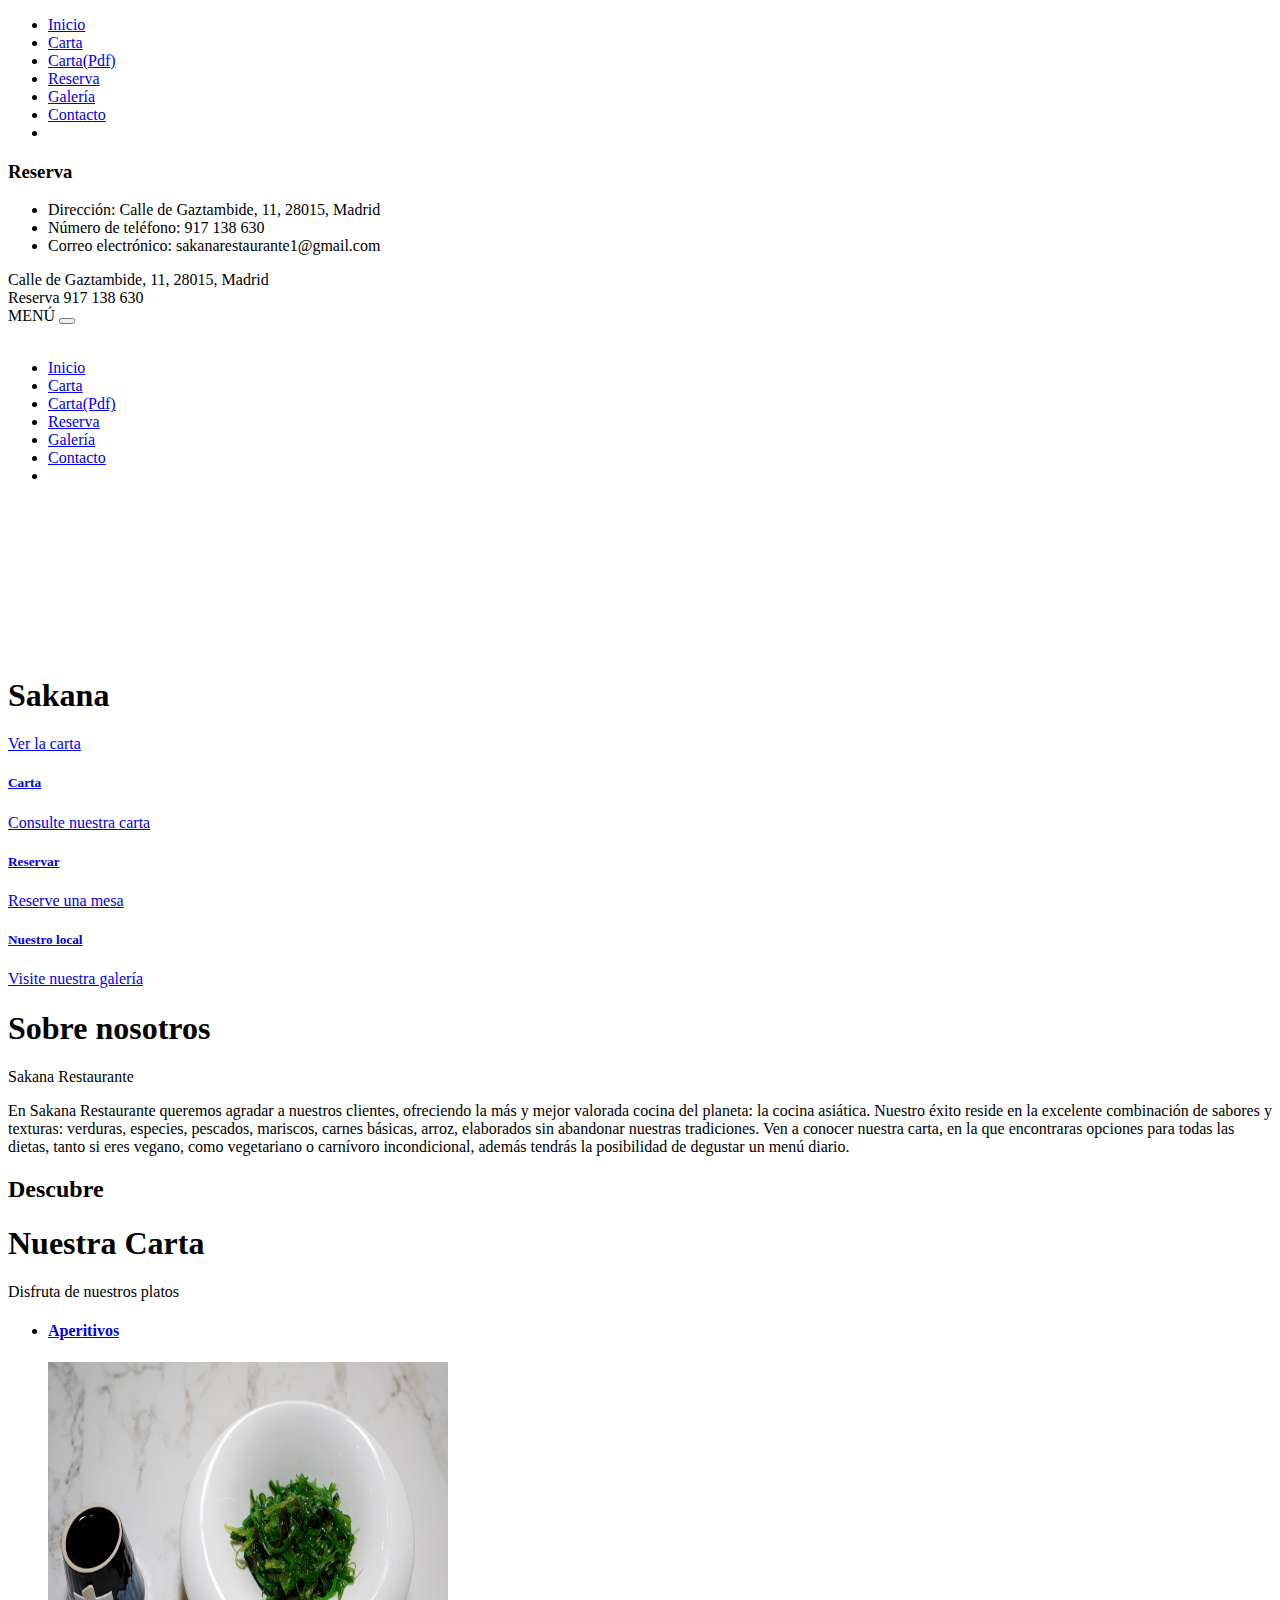
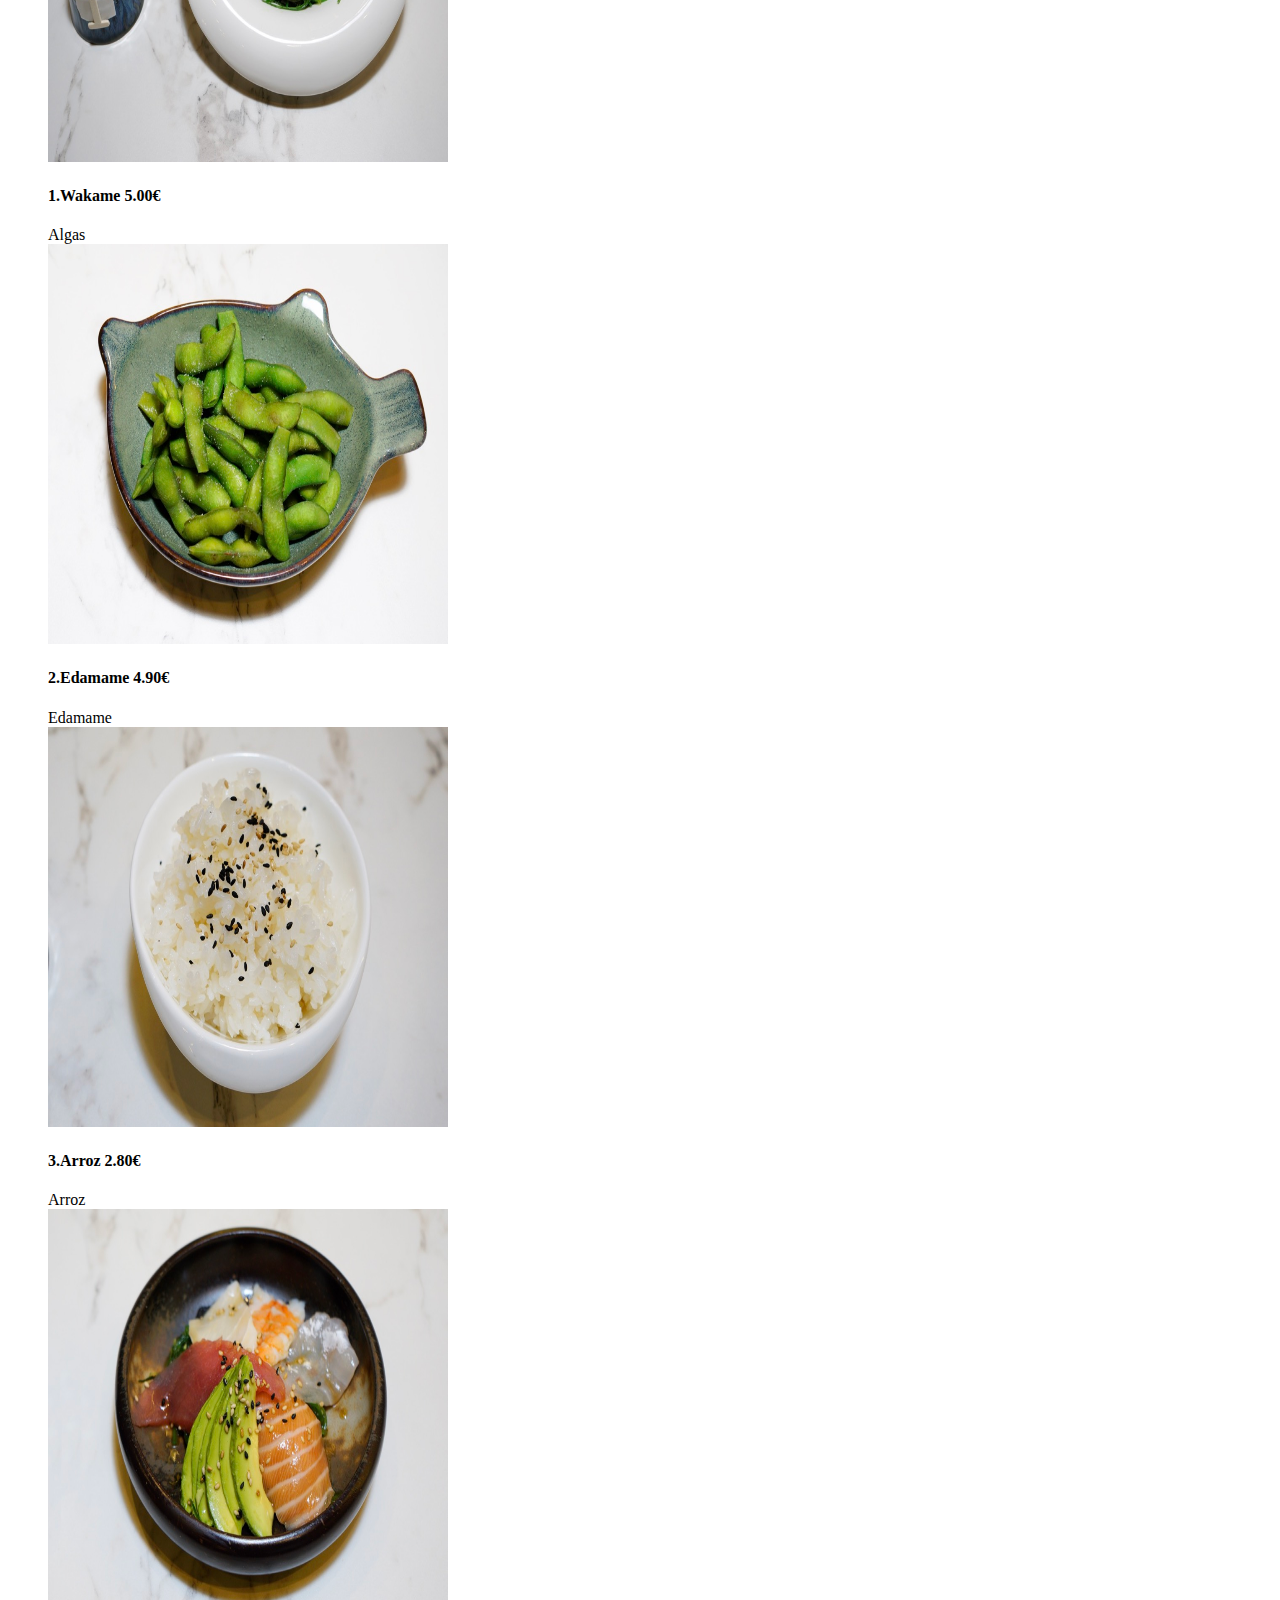
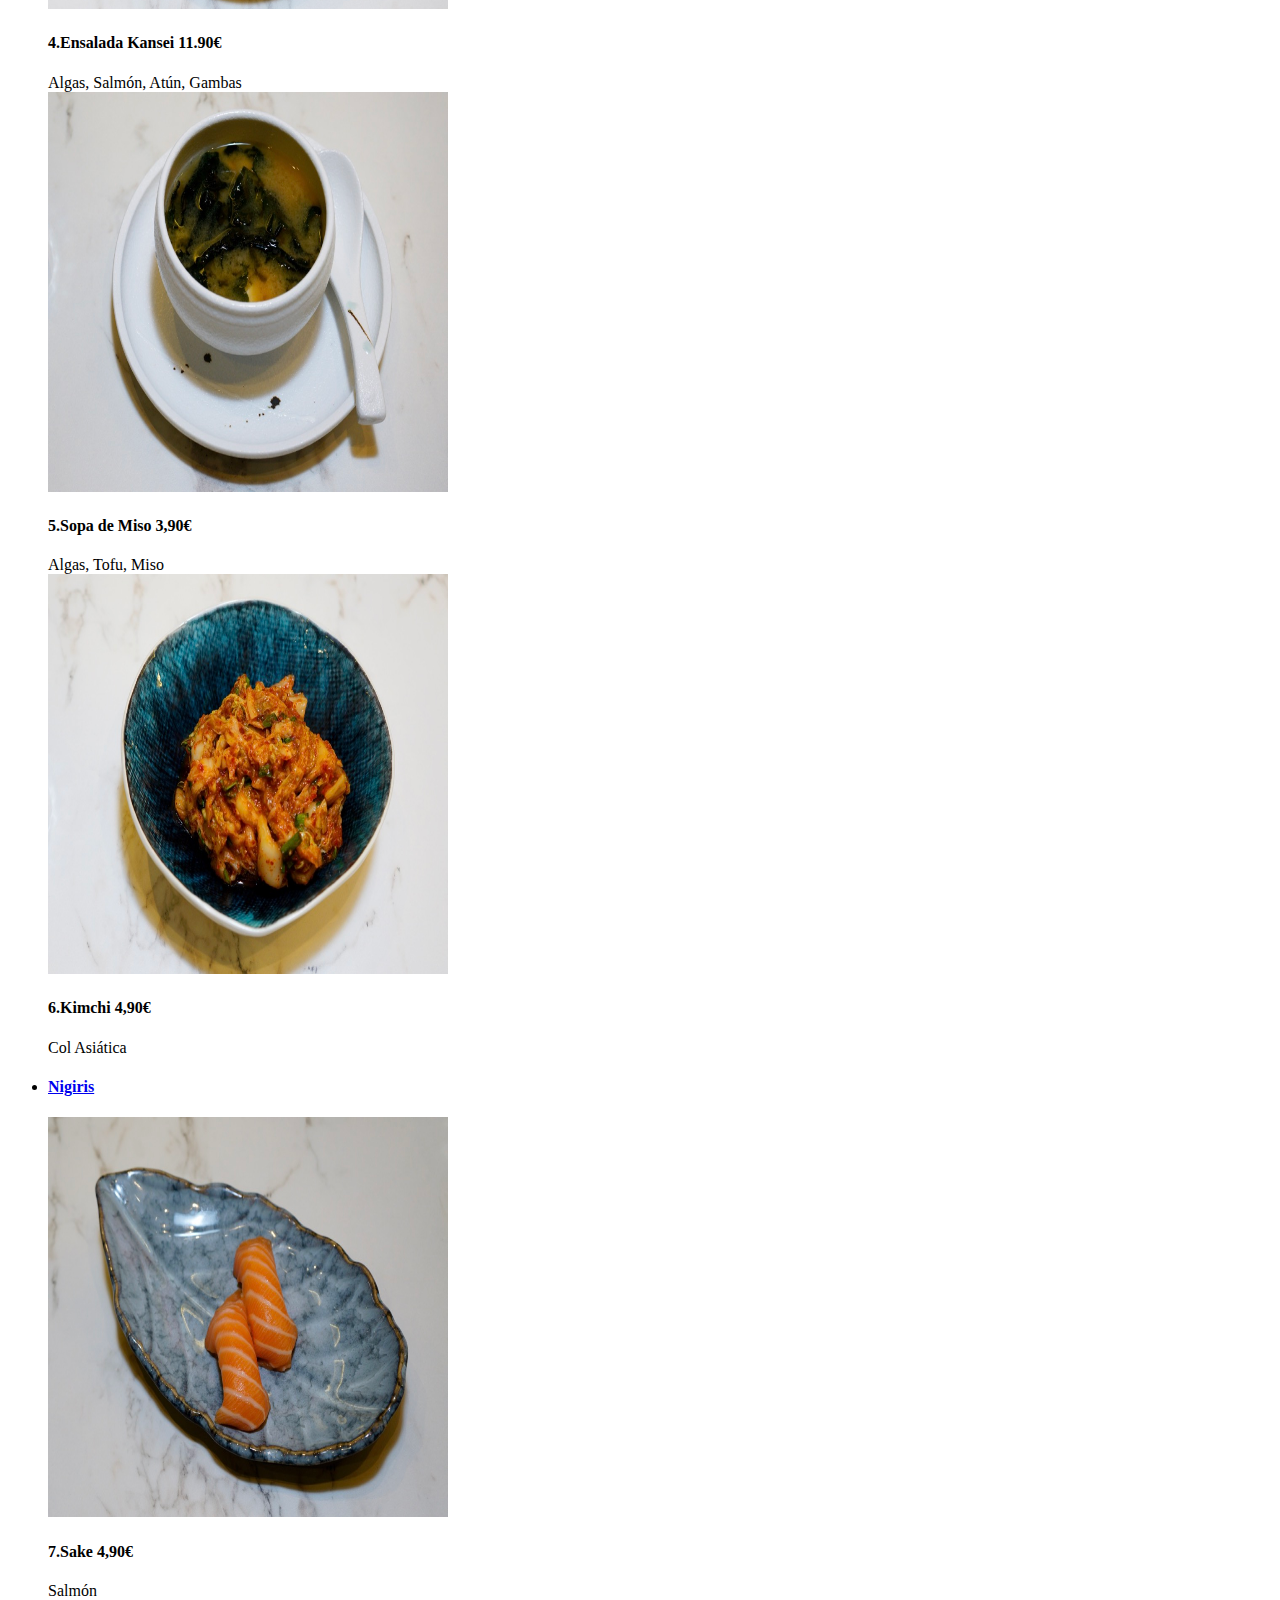
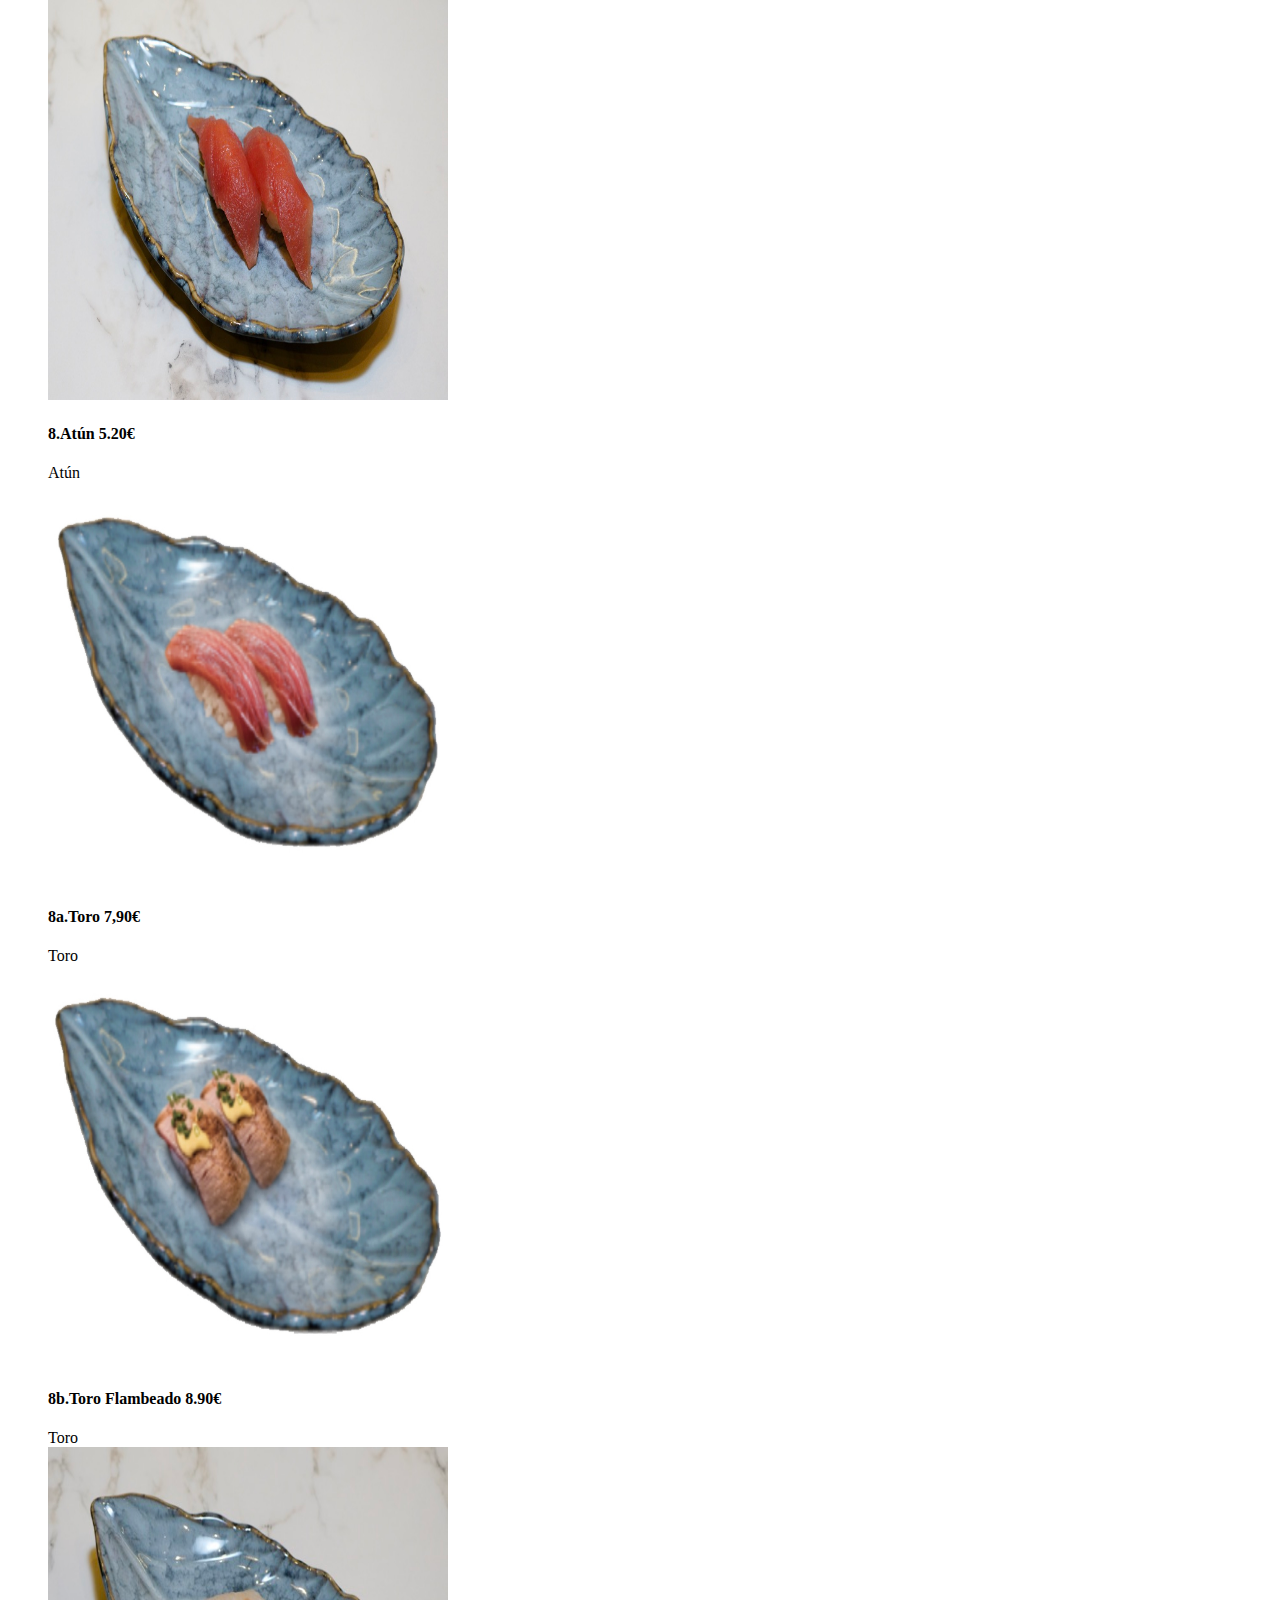
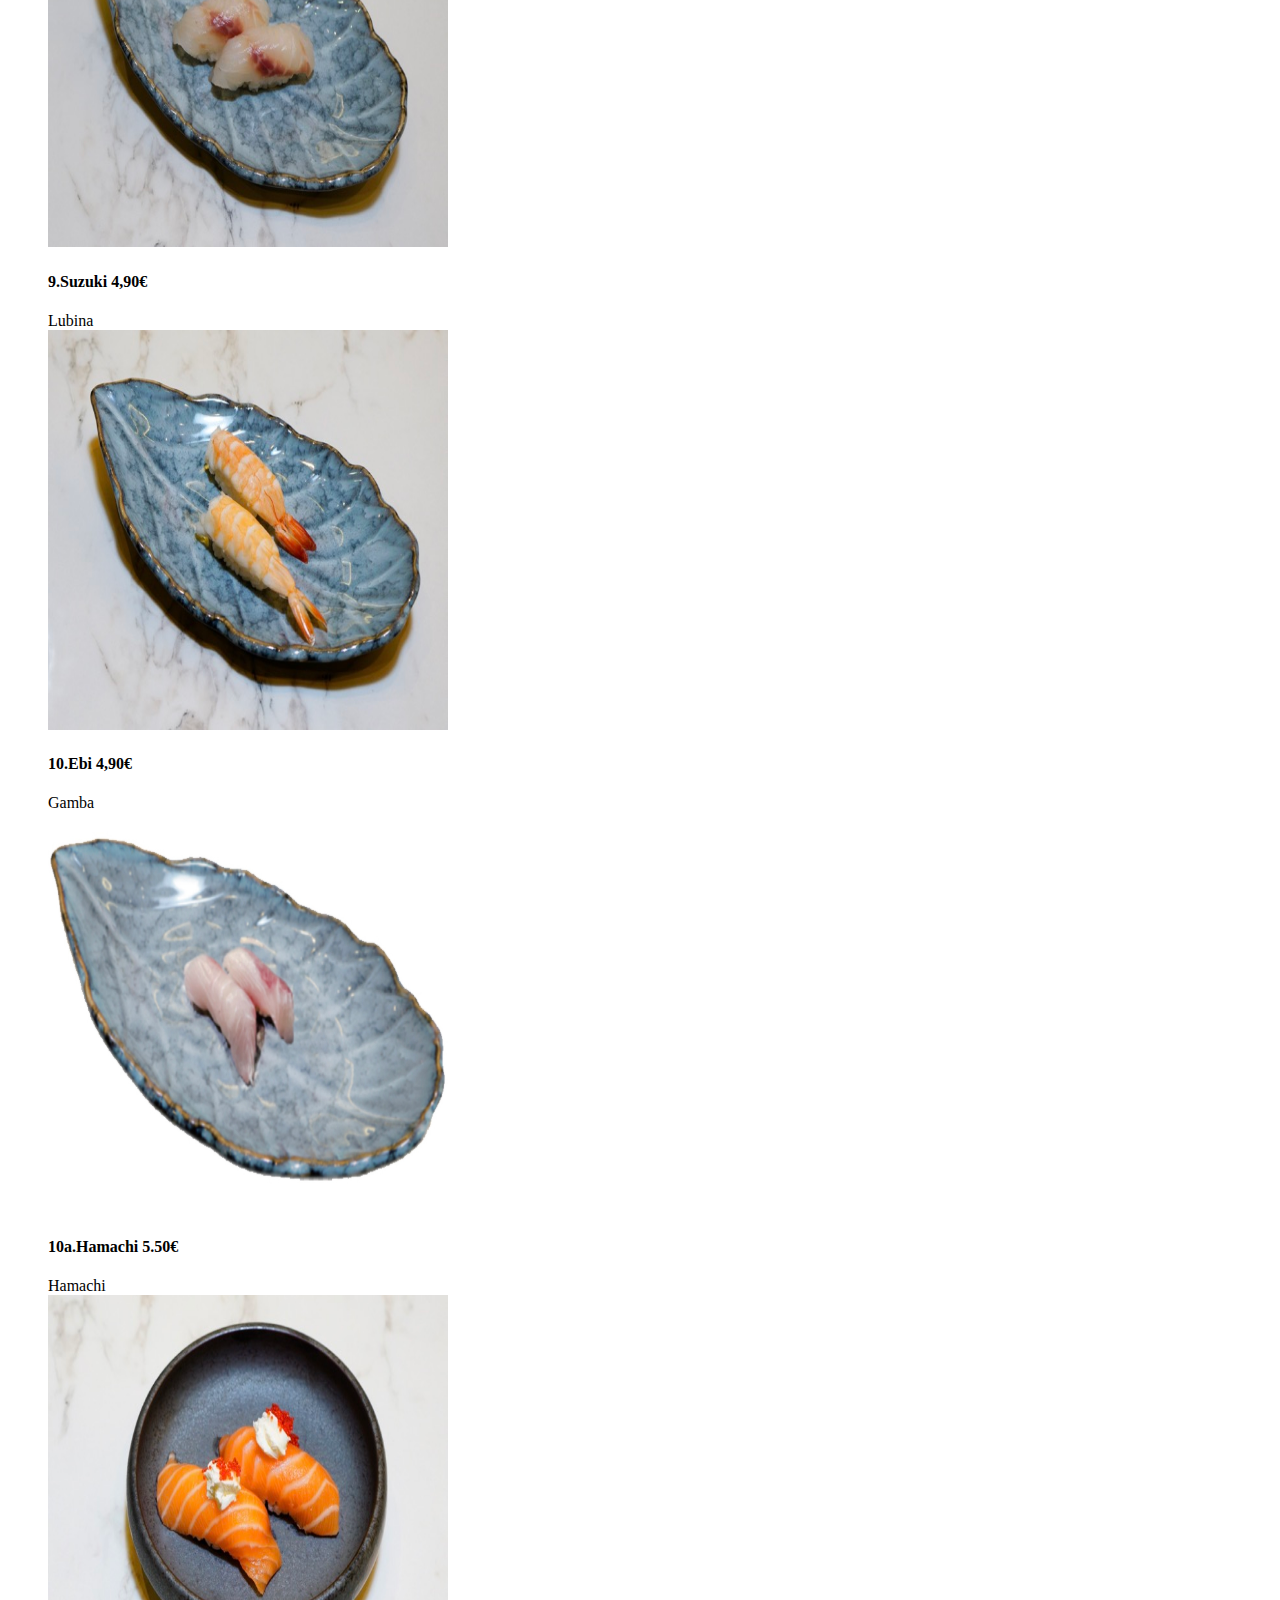
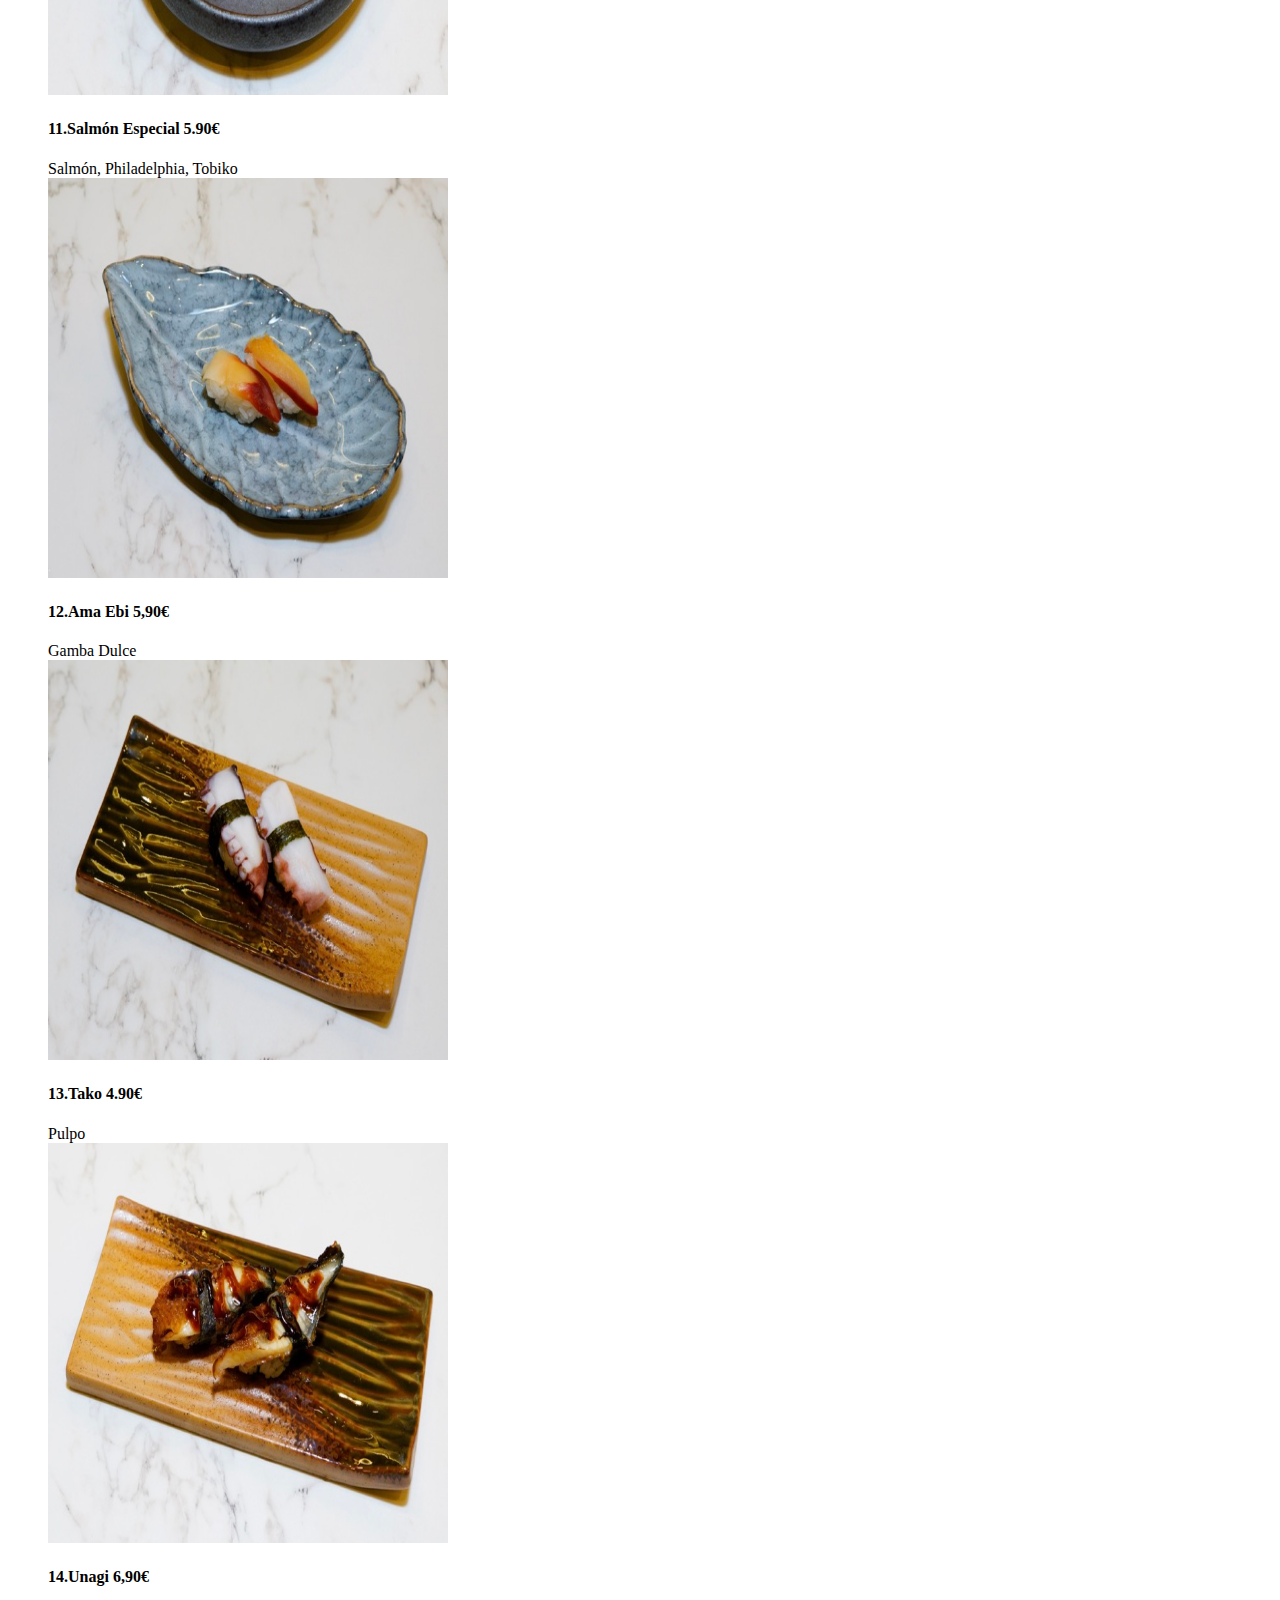
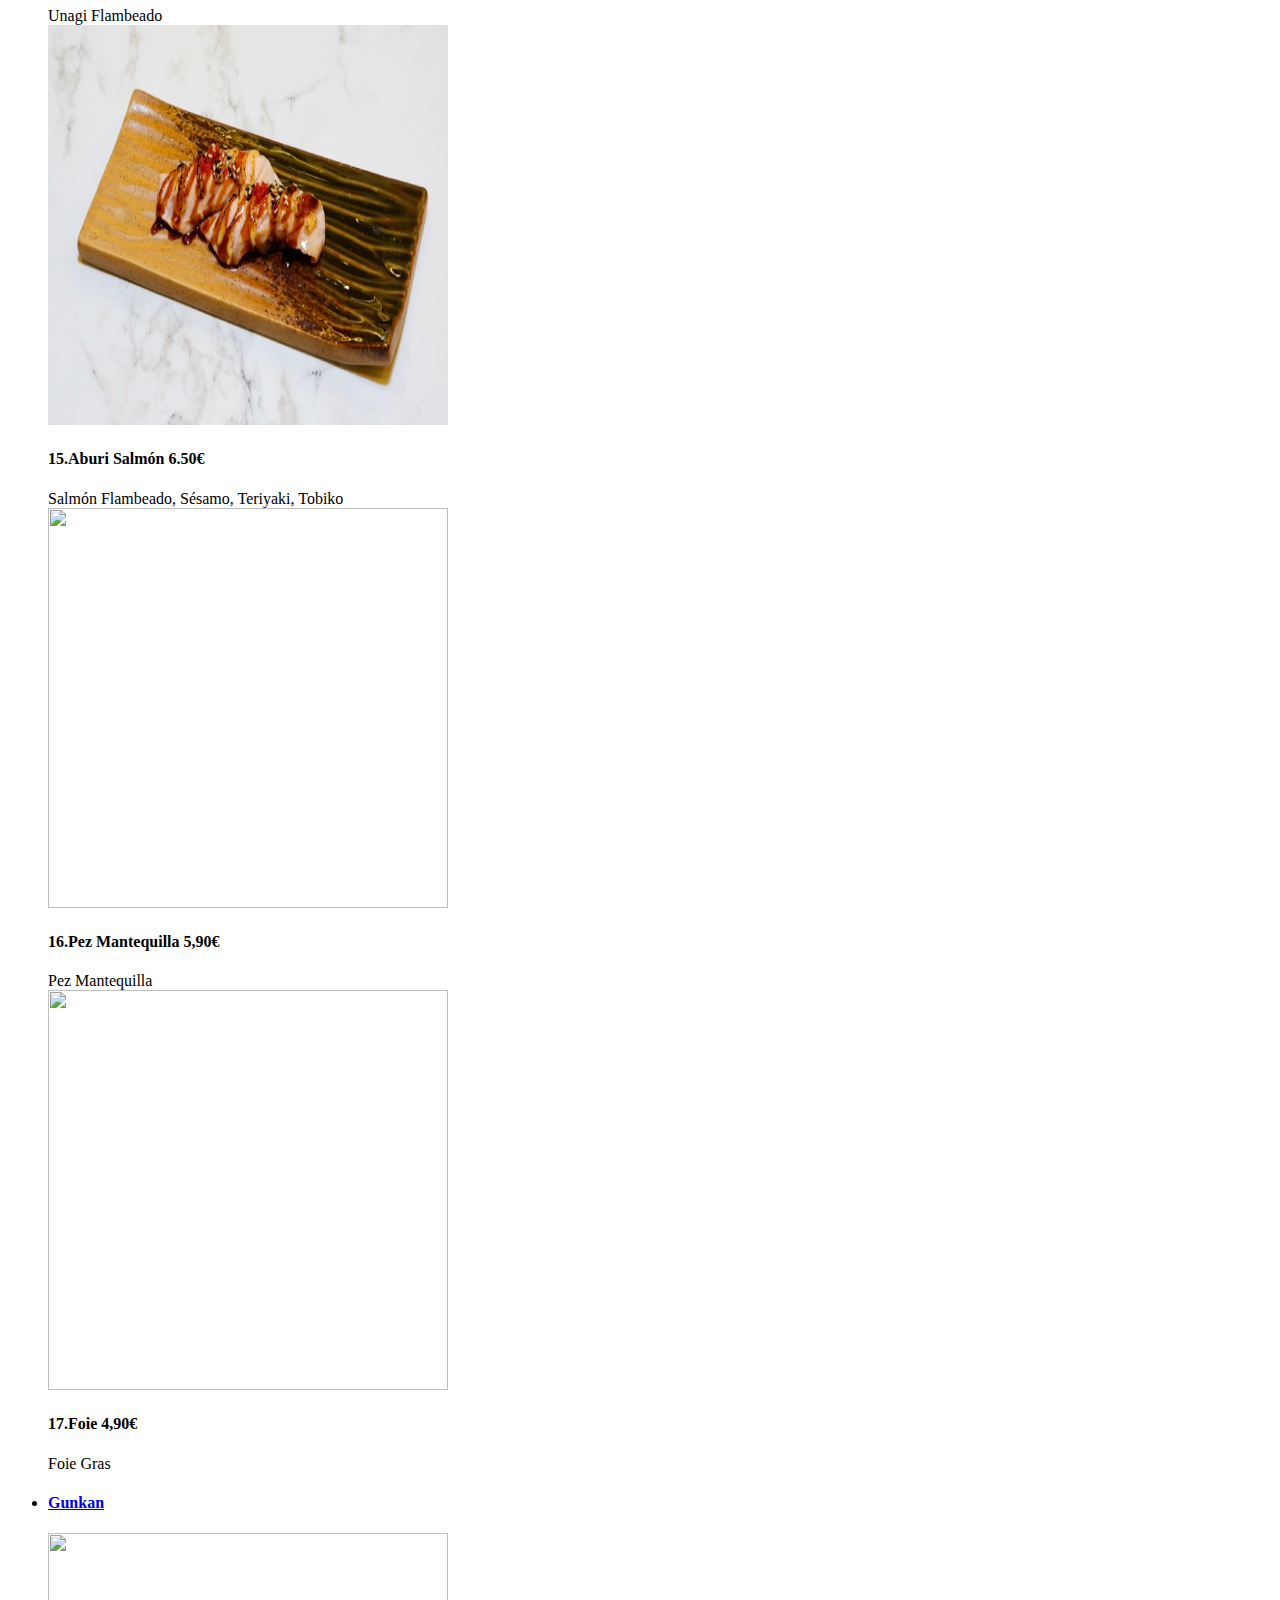
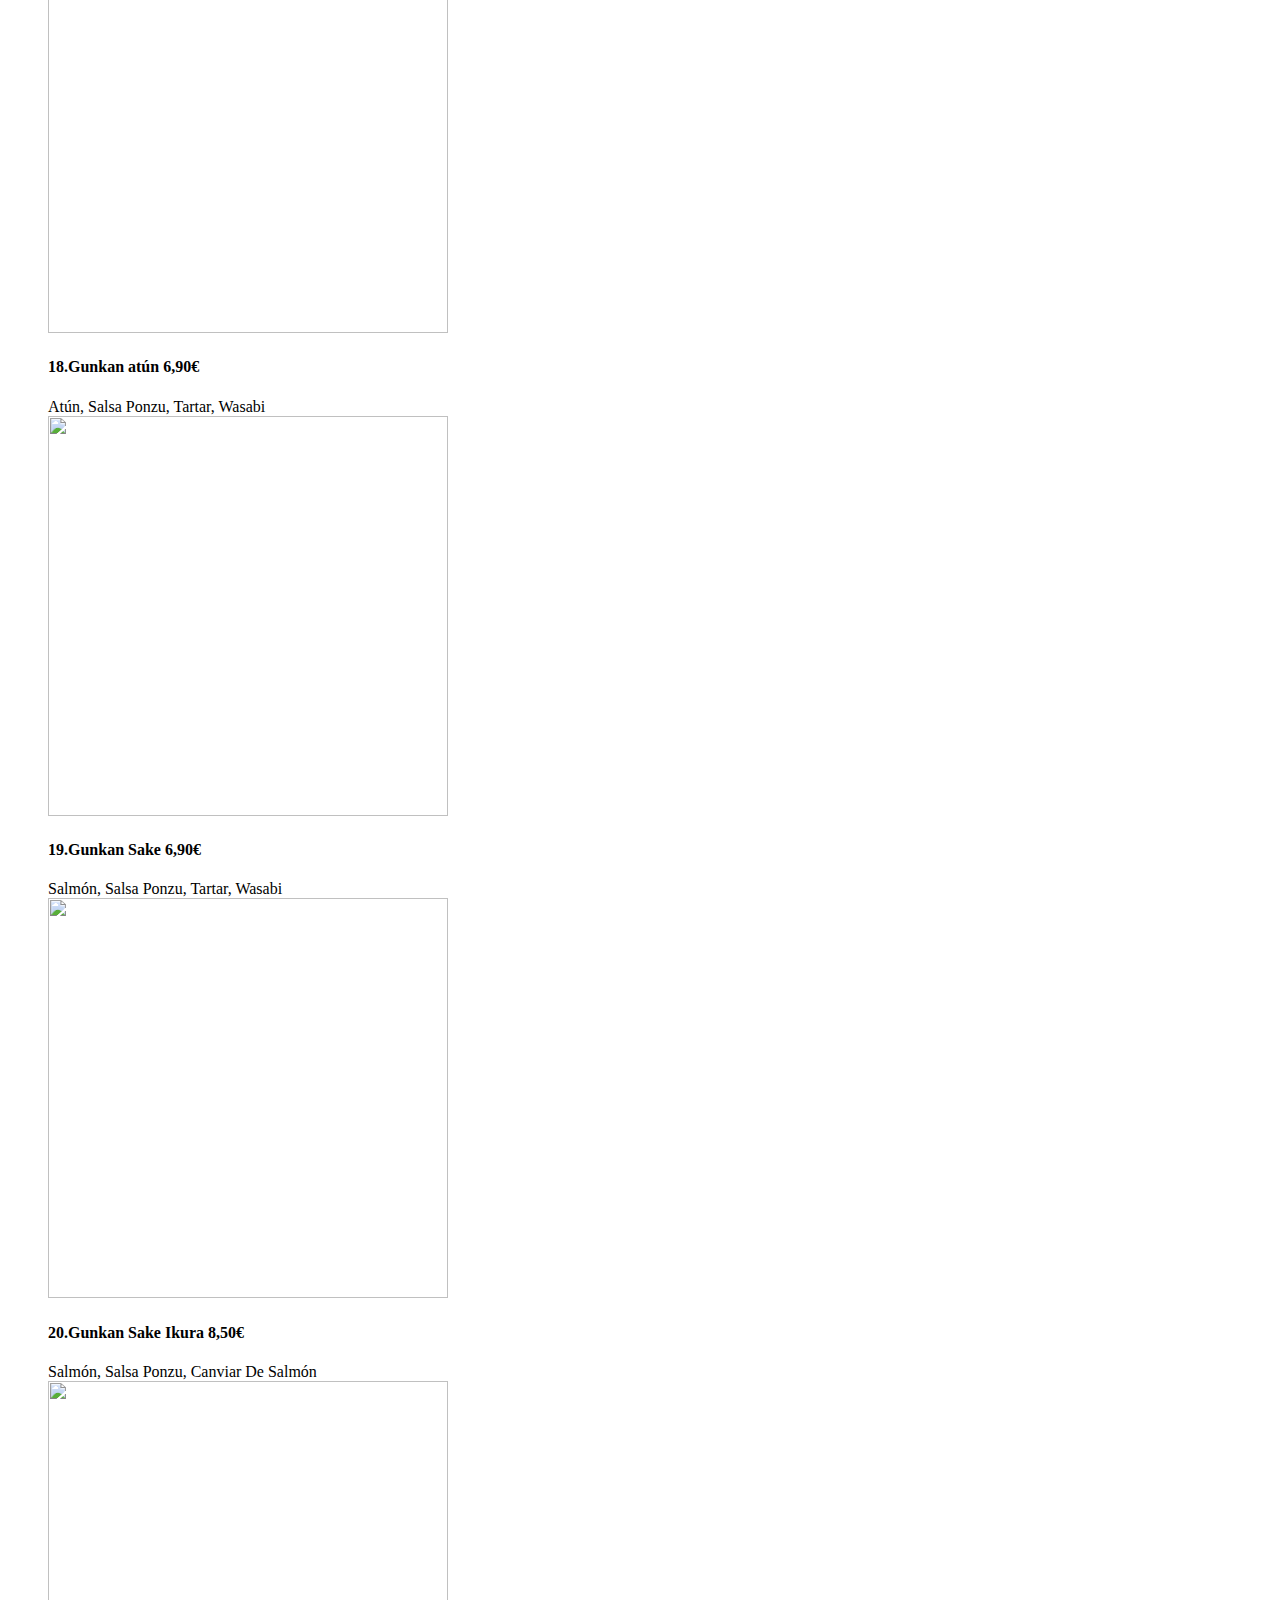
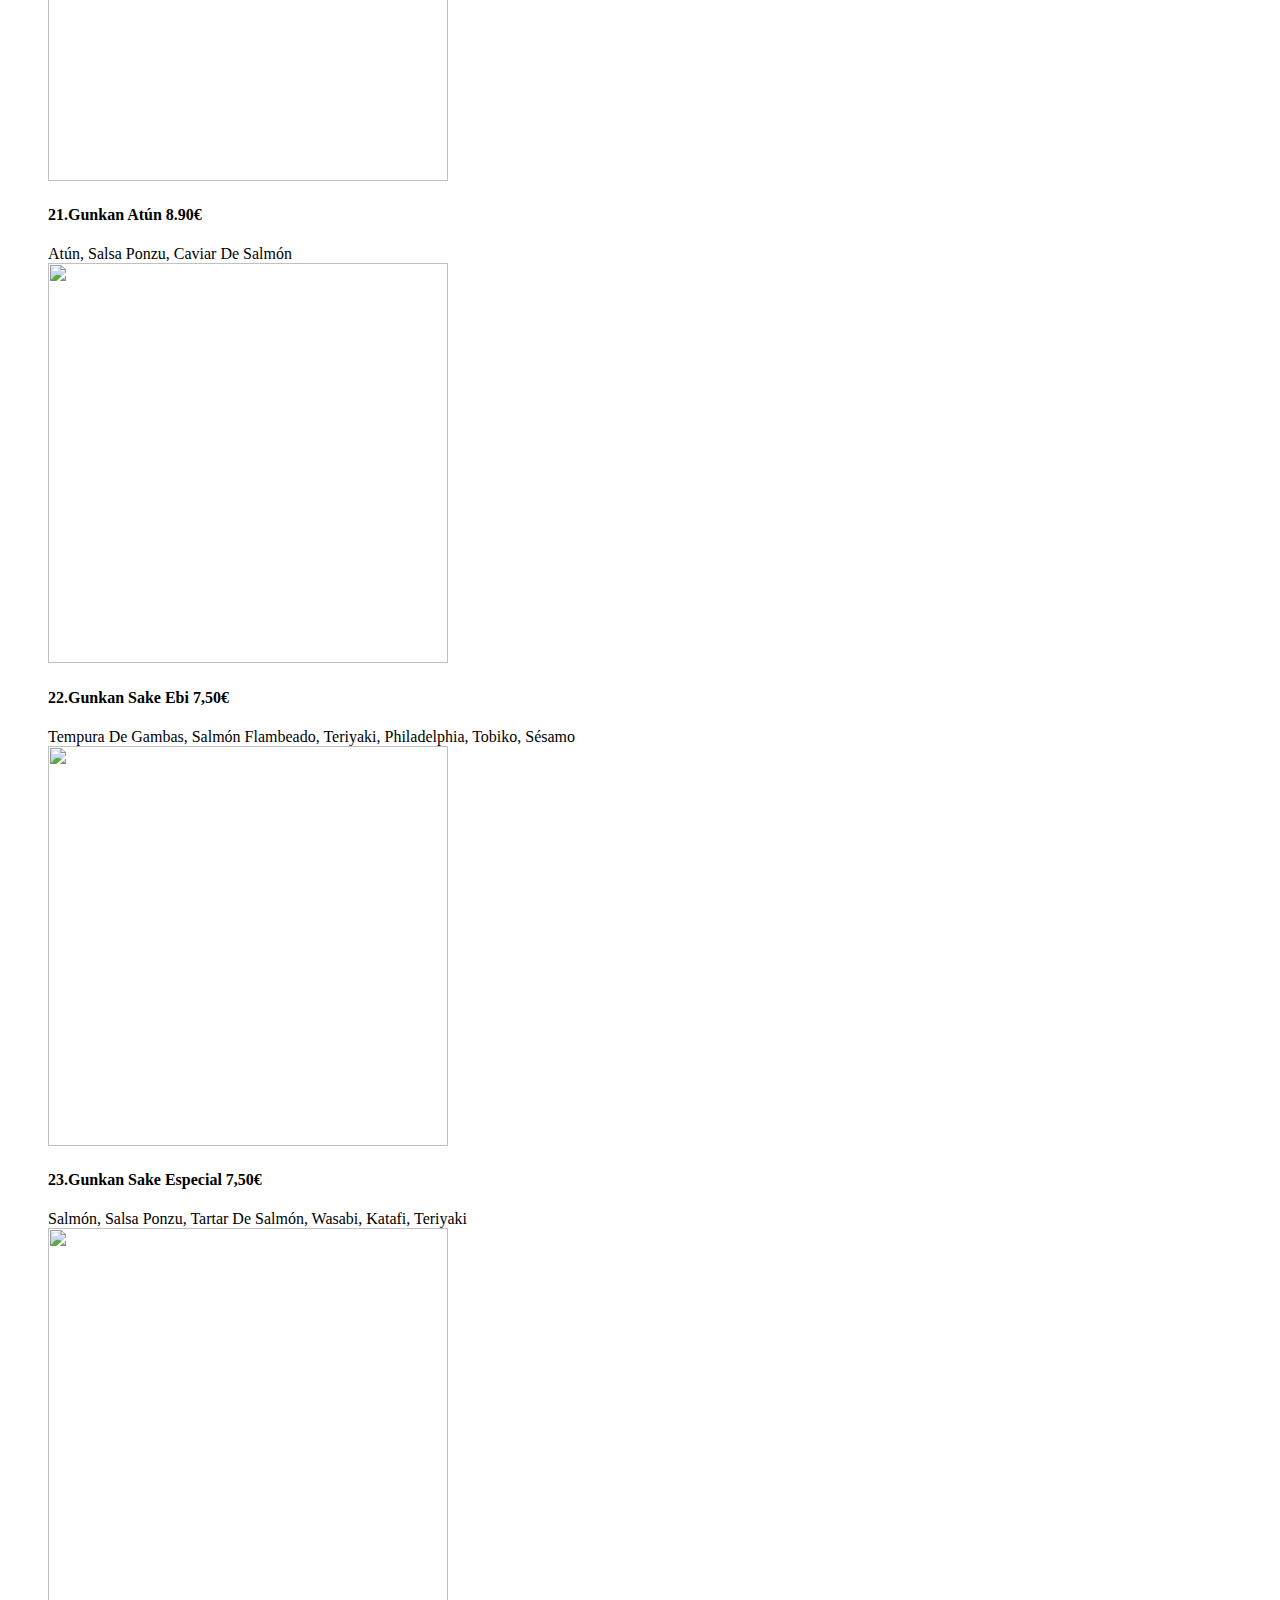
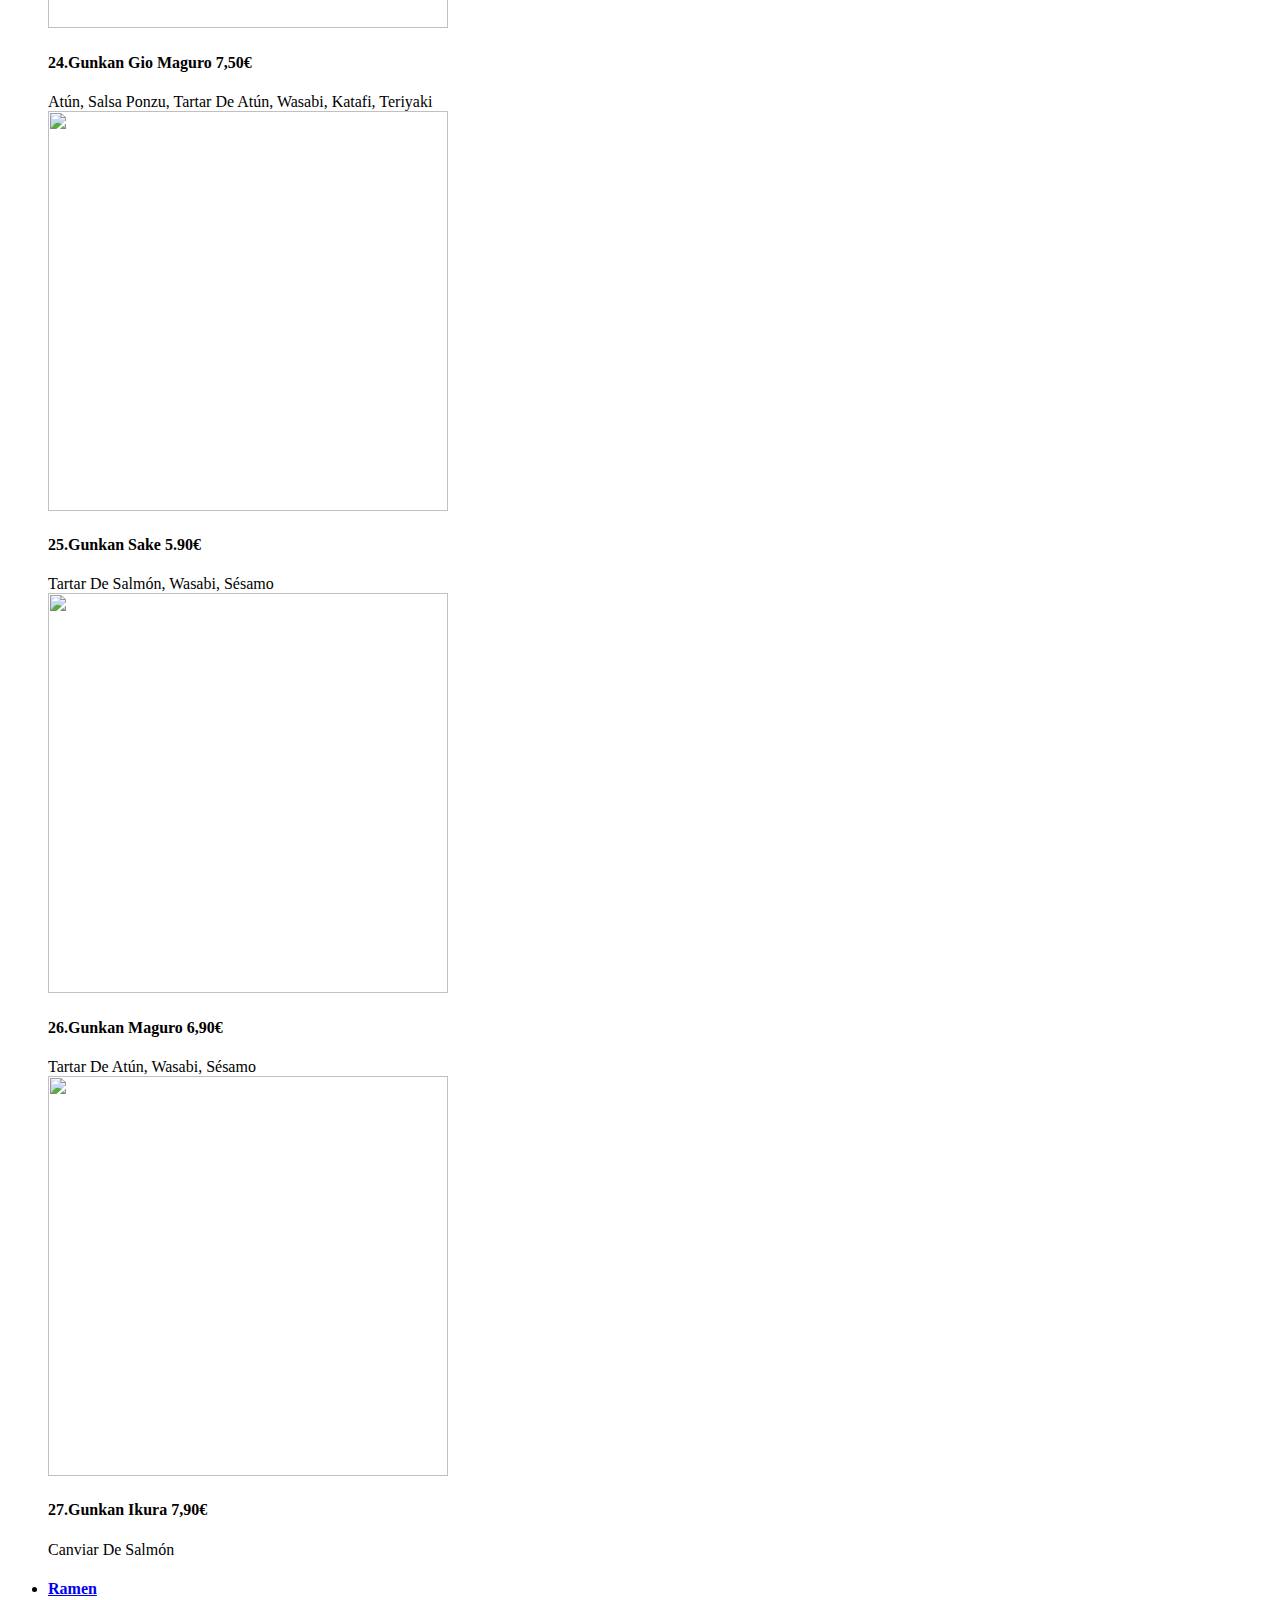
==== index.html @ fbccc0b0 "Add files via upload" ====
<!DOCTYPE html>
<html lang="en-US">
   <head>
    <meta charset="UTF-8">
    <meta name="viewport" content="width=device-width, initial-scale=1.0">
    <title>Home</title>
    <meta name="robots" content="noodp"/>
    <!-- Google Fonts -->
   <link rel="preconnect" href="https://fonts.googleapis.com">
		<link rel="preconnect" href="https://fonts.gstatic.com" crossorigin>
		<link href="https://fonts.googleapis.com/css2?family=Lora:ital,wght@0,400;0,700;1,400;1,700&family=Poppins:wght@300;400;500;600;700&display=swap" rel="stylesheet">
	<!-- Bootstrap CSS -->
    <link rel='stylesheet' id='dina-bootstrap-css-css'  href='css/bootstrap/css/bootstrap.min.css' type='text/css' media='all' />
    <!-- Font Awesome Icons CSS -->
    <link rel='stylesheet' id='dina-font-awesome-css'  href='css/fontawesome/css/font-awesome.min.css' type='text/css' media='all' />
    <!-- Main CSS File -->
    <link rel='stylesheet' id='dina-style-css-css'  href='style.css' type='text/css' media='all' />
    <!-- favicons -->
    <link rel="icon" href="images/icons/favicon-32x32.png" sizes="32x32" />
    <link rel="icon" href="images/icons/favicon-192x192.png" sizes="192x192" />
    <link rel="apple-touch-icon-precomposed" href="images/icons/favicon-180x180.png" />
  </head>

  
   <body class="body-header1">

	
   
   <!-- MOBILE MENU -->
      <div class="mask-nav-2">
      
         <!-- MENU -->
         <nav class="navbar navbar-2 nav-mobile">
            <div class="nav-holder nav-holder-2">
            
               <ul id="menu-menu-2" class="menu-nav-2">
				        <li class="menu-item"><a href="index.html">Inicio </a></li>
						
						<li class="menu-item"><a href="menu.html">Carta</a></li>

						<li class="menu-item"><a href="uploadfile/SAKANA.pdf">Carta(Pdf)</a></li>                  
				
						<li class="menu-item"><a href="reservation.html">Reserva</a></li>
						
						<li class="menu-item"><a href="gallery.html">Galería</a></li>
						
						<li class="menu-item"><a href="contact.html">Contacto</a></li>

						<li><a class="social-instagram" href="https://www.instagram.com/sakanamadrid/?hl=es" target="_blank"><i class="fab fa-instagram"></i></a></li>
					</ul>
            </div>
         </nav>
          <!-- /MENU -->
         
         <!-- RIGHT SIDE -->
         <div class="rightside-nav-2">
         
            <h3>Reserva</h3>
            <ul class="right-side-contact">
               <li><label>Dirección:</label> Calle de Gaztambide, 11, 28015, Madrid</li>
               <li><label>Número de teléfono:</label> 917 138 630</li>
               <li><label>Correo electrónico:</label> sakanarestaurante1@gmail.com </li>
            </ul>
            
		
         </div>
         <!-- /RIGHT SIDE -->
         
      </div>
      <!-- /MOBILE MENU -->
   
      <!-- HEADER -->
      <header id="header-1">
         <div class="headerWrap-1">
            <nav class="navbar-1">
               <!-- TOP LEFT PAGE TEXT  -->
               <div class="top-location">
                  <span class="info-txt">Calle de Gaztambide, 11, </span>
                  <span class="info-txt">28015, Madrid</span>   
               </div>
               <!-- TOP RIGHT PAGE TEXT  -->
               <div class="book-now">
                  <span class="info-txt">Reserva</span>
                  <span class="info-txt">917 138 630</span>   
               </div>
               
               <!-- MOBILE BUTTON NAV  -->
               <div class="nav-button-holder nav-btn-mobile inactive">
				<span class="menu-txt">MENÚ</span>
				<button type="button" class="nav-button">
				<span class="icon-bar"></span>
				</button>
				</div>
               
               <div class="nav-content-1">
                  <!-- LOGO -->
                  <div class="logo-1"><a href="index.html"><img class="img-fluid" src="uploadfile/Screenshot_2022-10-04_at_11.39.45-removebg-preview.png" alt="" /></a></div>
                  <!-- MENU -->
                  <div class="nav-holder nav-holder-1 nav-holder-desktop">
                     <ul id="menu-menu-1" class="menu-nav menu-nav-1">
						        <li class="menu-item"><a href="index.html">Inicio</a></li>
								
								<li class="menu-item"><a href="menu.html">Carta</a></li>

								<li class="menu-item"><a href="uploadfile/SAKANA.pdf">Carta(Pdf)</a></li>    
								
								<li class="menu-item"><a href="reservation.html">Reserva</a></li>
								
								<li class="menu-item"><a href="gallery.html">Galería</a></li>
								
								<li class="menu-item"><a href="contact.html">Contacto</a></li>

								<li><a class="social-instagram" href="https://www.instagram.com/sakanamadrid/?hl=es" target="_blank"><i class="fab fa-instagram"></i></a></li>
								
							</ul>
                  </div>
                  <!-- /MENU -->
                  
               </div>
            </nav>
         </div>
         <!--headerWrap-->
      </header>
      <!-- /HEADER -->
      


         <!-- HOME VIDEO -->
		<div class="video-container">
			<video playsinline="true" webkit-playsinline="true" id="video" class="video" preload="metadata" autoplay="" loop="" muted="" poster="">
				<source src="Videos/1_1664479818.mp4" type="video/mp4">
			</video>

			<script>
            document.addEventListener(
				'WeixinJSBridgeReady',
				function(){
					var video=document.getElementById("video");
					video.play();
				},
				false
			);
			</script>
			
         
         <div class="slider-caption">
				<div class="slider-text">
					<h1>Sakana</h1>
					<p></p>
					<p> <a href="menu.html" class="view-more more-white">Ver la carta</a></p>
				</div>
			</div>
			<!--slider-caption-->
		</div>
		<!-- /HOME VIDEO -->


      
      <!-- SECTION 1 -->
      <section id="home-content-1" class="home-widget">
         <div class="container">
            <div class="row">
            
               <div class="col-md-4">
                  <div class="home-featured-item">
                     <div class="home-featured-img" style="background-image:url('Photos/IMG_5032.jpg');"> </div>
                     <a href="menu.html">
                        <div class="grid-overlay"></div>
                        <div class="featured-item-content">
                           <h5>Carta</h5>
                           <div class="featured-short-desc">Consulte nuestra carta</div>
                        </div>
                        <!--featured-item-content-->	
                     </a>
                  </div>
                  <!--home-featured-item-->		
               </div>
               <!--.col-md-4-->
               
               <div class="col-md-4">
                  <div class="home-featured-item">
                     <div class="home-featured-img" style="background-image:url('Photos/IMG_5033.jpg');"> </div>
                     <a href="reservation.html">
                        <div class="grid-overlay"></div>
                        <div class="featured-item-content">
                           <h5>Reservar</h5>
                           <div class="featured-short-desc">Reserve una mesa</div>
                        </div>
                        <!--featured-item-content-->	
                     </a>
                  </div>
                  <!--home-featured-item-->		
               </div>
               <!--.col-md-4-->
               
               <div class="col-md-4">
                  <div class="home-featured-item no-margin">
                     <div class="home-featured-img" style="background-image:url('Photos/IMG_5034.jpg');"> </div>
                     <a href="gallery.html">
                        <div class="grid-overlay"></div>
                        <div class="featured-item-content">
                           <h5>Nuestro local</h5>
                           <div class="featured-short-desc">Visite nuestra galería</div>
                        </div>
                        <!--featured-item-content-->	
                     </a>
                  </div>
                  <!--home-featured-item-->		
               </div>
               <!--.col-md-4-->
               
            </div>
            <!--.row-->
         </div>
         <!--.container-->
      </section>
      <!-- /SECTION 1 -->  
      
      <!-- SECTION 2 -->     	
      <section id="home-content-2" class="home-about-2">
         <div class="row no-margin">
         
            <div class="col-lg-8 col-md-6">
               <div class="about-2-content">
                  <h2 class="home-subtitle"></h2>
                  <h1 class="home-title margin-b24 title-headline">Sobre nosotros</h1>
                  <div class="title-style-1">Sakana Restaurante</div>
                  
                  <div class="row">
                     <div class="col-lg-8"> 
                        <p>En Sakana Restaurante queremos agradar a nuestros clientes, ofreciendo la más y mejor valorada cocina del planeta: la cocina asiática. Nuestro éxito reside en la excelente combinación de sabores y texturas: verduras, especies, pescados, mariscos, carnes básicas, arroz, elaborados sin abandonar nuestras tradiciones. Ven a conocer nuestra carta, en la que encontraras opciones para todas las dietas, tanto si eres vegano, como vegetariano o carnívoro incondicional, además tendrás la posibilidad de degustar un menú diario.</p>
                     </div>
                     
                  </div>
                  <!--row-->
                
                  
               </div>
               <!-- about-2-content -->
            </div>
            <!-- col-lg-8 -->
            
            <div class="col-lg-4 col-md-6 no-padding">
               <div class="home-featured-item-2">
                  <div class="home-featured-img-2" style="background-image:url('Foto/IMG_5054.JPG');"> </div>
               </div>
               <!--home-featured-item-->		
            </div>
             <!-- col-lg-4 -->
             
         </div>
         <!-- row -->
      </section>
      <!-- /SECTION 2 -->  
      
      <!-- SECTION 3 -->     	
      <section id="home-content-4" class="home-widget">
			<div class="container">
				<div class="row">
					<div class="col-md-12 alignc">
						<h2 class="home-subtitle">Descubre</h2>
						<h1 class="home-title margin-b24 title-headline">Nuestra Carta</h1>
						<p>Disfruta de nuestros platos</p>
						<!-- FOOD MENU -->
						<ul class="our-menu">
							
							
							<li>
							   <h4 class="menu-title-section"><a href="#aperitivos">Aperitivos</a></h4>
							   <div id="aperitivos" class="menu-section">
								  <div class="menu-holder menu-2col menu-accordion">
								  
									 <div class="menu-post clearfix ">
										<div class="menu-post-img"><a href="Platos/01.jpg" class="lightbox"  title="1.Wakame"><img width="400" height="400" src="Platos/01.jpg" class="" alt="" title="" /> </a> </div>
										<div class="menu-post-desc">
										   <h4><span class="menu-title">1.Wakame</span> <span class="menu-dots"></span><span class="menu-price">5.00€</span></h4>
										   <div class="menu-text"> Algas </div>
										</div>
									 </div>
									 
									 <div class="menu-post clearfix  last">
										<div class="menu-post-img"><a href="Platos/02.jpg" class="lightbox"  title="2.Edamame"><img width="400" height="400" src="Platos/02.jpg" class="" alt="" title="" /> </a> </div>
										<div class="menu-post-desc">
										   <h4><span class="menu-title">2.Edamame</span> <span class="menu-dots"></span><span class="menu-price">4.90€</span></h4>
										   <div class="menu-text"> Edamame </div>
										</div>
									 </div>
									 
									 <div class="menu-post clearfix">
										<div class="menu-post-img"><a href="Platos/03.jpg" class="lightbox"  title="3.Arroz"><img width="400" height="400" src="Platos/03.jpg" class="" alt="" title="" /> </a> </div>
										<div class="menu-post-desc">
										   <h4><span class="menu-title">3.Arroz</span> <span class="menu-dots"></span><span class="menu-price">2.80€</span></h4>
										   <div class="menu-text"> Arroz </div>
										</div>
									 </div>
									 
									 <div class="menu-post clearfix last">
										<div class="menu-post-img"><a href="Platos/04.jpg" class="lightbox"  title="4.Ensalada Kansei"><img width="400" height="400" src="Platos/04.jpg" class="" alt="" title="" /> </a> </div>
										<div class="menu-post-desc">
										   <h4><span class="menu-title">4.Ensalada Kansei</span> <span class="menu-dots"></span><span class="menu-price">11.90€</span></h4>
										   <div class="menu-text"> Algas, Salmón, Atún, Gambas </div>
										</div>
									 </div>

                            <div class="menu-post clearfix">
										<div class="menu-post-img"><a href="Platos/05.jpg" class="lightbox"  title="5.Sopa de Miso"><img width="400" height="400" src="Platos/05.jpg" class="" alt="" title="" /> </a> </div>
										<div class="menu-post-desc">
										   <h4><span class="menu-title">5.Sopa de Miso</span> <span class="menu-dots"></span><span class="menu-price">3,90€</span></h4>
										   <div class="menu-text"> Algas, Tofu, Miso </div>
										</div>
									 </div>
									 
									 <div class="menu-post clearfix last">
										<div class="menu-post-img"><a href="Platos/06.jpg" class="lightbox"  title="6.Kimchi"><img width="400" height="400" src="Platos/06.jpg" class="" alt="" title="" /> </a> </div>
										<div class="menu-post-desc">
										   <h4><span class="menu-title">6.Kimchi</span> <span class="menu-dots"></span><span class="menu-price">4,90€</span></h4>
										   <div class="menu-text"> Col Asiática </div>
										</div>
									 </div>

									 
								  </div>
							   </div>
							</li>
							

							<li>
							   <h4 class="menu-title-section"><a href="#nigiris">Nigiris</a></h4>
							   <div id="nigiris" class="menu-section">
								  <div class="menu-holder menu-2col menu-accordion">
								  
                           <div class="menu-post clearfix ">
										<div class="menu-post-img"><a href="Platos/07.jpg" class="lightbox"  title="7.Sake"><img width="400" height="400" src="Platos/07.jpg" class="" alt="" title="" /> </a> </div>
										<div class="menu-post-desc">
										   <h4><span class="menu-title">7.Sake</span> <span class="menu-dots"></span><span class="menu-price">4,90€</span></h4>
										   <div class="menu-text"> Salmón </div>
										</div>
									 </div>
									 
									 <div class="menu-post clearfix  last">
										<div class="menu-post-img"><a href="Platos/08.jpg" class="lightbox"  title="8.Atún"><img width="400" height="400" src="Platos/08.jpg" class="" alt="" title="" /> </a> </div>
										<div class="menu-post-desc">
										   <h4><span class="menu-title">8.Atún</span> <span class="menu-dots"></span><span class="menu-price">5.20€</span></h4>
										   <div class="menu-text"> Atún </div>
										</div>
									 </div>
									 
									 <div class="menu-post clearfix">
										<div class="menu-post-img"><a href="Platos/8a.jpg" class="lightbox"  title="8a.Toro"><img width="400" height="400" src="Platos/8a.jpg" class="" alt="" title="" /> </a> </div>
										<div class="menu-post-desc">
										   <h4><span class="menu-title">8a.Toro</span> <span class="menu-dots"></span><span class="menu-price">7,90€</span></h4>
										   <div class="menu-text"> Toro </div>
										</div>
									 </div>
									 
									 <div class="menu-post clearfix last">
										<div class="menu-post-img"><a href="Platos/8b.jpg" class="lightbox"  title="8b.Toro"><img width="400" height="400" src="Platos/8b.jpg" class="" alt="" title="" /> </a> </div>
										<div class="menu-post-desc">
										   <h4><span class="menu-title">8b.Toro Flambeado</span> <span class="menu-dots"></span><span class="menu-price">8.90€</span></h4>
										   <div class="menu-text"> Toro </div>
										</div>
									 </div>

                            <div class="menu-post clearfix">
										<div class="menu-post-img"><a href="Platos/09.jpg" class="lightbox"  title="9.Suzuki"><img width="400" height="400" src="Platos/09.jpg" class="" alt="" title="" /> </a> </div>
										<div class="menu-post-desc">
										   <h4><span class="menu-title">9.Suzuki</span> <span class="menu-dots"></span><span class="menu-price">4,90€</span></h4>
										   <div class="menu-text"> Lubina </div>
										</div>
									 </div>
									 
									 <div class="menu-post clearfix last">
										<div class="menu-post-img"><a href="Platos/10.jpg" class="lightbox"  title="10.Ebi"><img width="400" height="400" src="Platos/10.jpg" class="" alt="" title="" /> </a> </div>
										<div class="menu-post-desc">
										   <h4><span class="menu-title">10.Ebi</span> <span class="menu-dots"></span><span class="menu-price">4,90€</span></h4>
										   <div class="menu-text"> Gamba </div>
										</div>
									 </div>


                            <div class="menu-post clearfix ">
										<div class="menu-post-img"><a href="Platos/10a.jpg" class="lightbox"  title="10a.Hamachi"><img width="400" height="400" src="Platos/10a.jpg" class="" alt="" title="" /> </a> </div>
										<div class="menu-post-desc">
										   <h4><span class="menu-title">10a.Hamachi</span> <span class="menu-dots"></span><span class="menu-price">5.50€</span></h4>
										   <div class="menu-text"> Hamachi </div>
										</div>
									 </div>
									 
									 <div class="menu-post clearfix  last">
										<div class="menu-post-img"><a href="Platos/11.jpg" class="lightbox"  title="11.Salmón especial"><img width="400" height="400" src="Platos/11.jpg" class="" alt="" title="" /> </a> </div>
										<div class="menu-post-desc">
										   <h4><span class="menu-title">11.Salmón Especial</span> <span class="menu-dots"></span><span class="menu-price">5.90€</span></h4>
										   <div class="menu-text"> Salmón, Philadelphia, Tobiko </div>
										</div>
									 </div>
									 
									 <div class="menu-post clearfix">
										<div class="menu-post-img"><a href="Platos/12.jpg" class="lightbox"  title="12.Ama Ebi"><img width="400" height="400" src="Platos/12.jpg" class="" alt="" title="" /> </a> </div>
										<div class="menu-post-desc">
										   <h4><span class="menu-title">12.Ama Ebi</span> <span class="menu-dots"></span><span class="menu-price">5,90€</span></h4>
										   <div class="menu-text"> Gamba Dulce </div>
										</div>
									 </div>
									 
									 <div class="menu-post clearfix last">
										<div class="menu-post-img"><a href="Platos/13.jpg" class="lightbox"  title="13.Tako"><img width="400" height="400" src="Platos/13.jpg" class="" alt="" title="" /> </a> </div>
										<div class="menu-post-desc">
										   <h4><span class="menu-title">13.Tako</span> <span class="menu-dots"></span><span class="menu-price">4.90€</span></h4>
										   <div class="menu-text"> Pulpo </div>
										</div>
									 </div>

                            <div class="menu-post clearfix">
										<div class="menu-post-img"><a href="Platos/14.jpg" class="lightbox"  title="14.Unagi"><img width="400" height="400" src="Platos/14.jpg" class="" alt="" title="" /> </a> </div>
										<div class="menu-post-desc">
										   <h4><span class="menu-title">14.Unagi</span> <span class="menu-dots"></span><span class="menu-price">6,90€</span></h4>
										   <div class="menu-text"> Unagi Flambeado </div>
										</div>
									 </div>
									 
									 <div class="menu-post clearfix last">
										<div class="menu-post-img"><a href="Platos/15.jpg" class="lightbox"  title="15.Aburi Salmón"><img width="400" height="400" src="Platos/15.jpg" class="" alt="" title="" /> </a> </div>
										<div class="menu-post-desc">
										   <h4><span class="menu-title">15.Aburi Salmón </span> <span class="menu-dots"></span><span class="menu-price">6.50€</span></h4>
                                 
										   <div class="menu-text"> Salmón Flambeado, Sésamo, Teriyaki, Tobiko </div>
										</div>
									 </div>

                            <div class="menu-post clearfix">
										<div class="menu-post-img"><a href="Platos/16.jpg" class="lightbox"  title="16.Pez Mantequilla"><img width="400" height="400" src="Platos/16.jpg" class="" alt="" title="" /> </a> </div>
										<div class="menu-post-desc">
										   <h4><span class="menu-title">16.Pez Mantequilla</span> <span class="menu-dots"></span><span class="menu-price">5,90€</span></h4>
										   <div class="menu-text"> Pez Mantequilla </div>
										</div>
									 </div>
									 
									 <div class="menu-post clearfix last">
										<div class="menu-post-img"><a href="Platos/17.jpg" class="lightbox"  title="17.Foie"><img width="400" height="400" src="Platos/17.jpg" class="" alt="" title="" /> </a> </div>
										<div class="menu-post-desc">
										   <h4><span class="menu-title">17.Foie</span> <span class="menu-dots"></span><span class="menu-price">4,90€</span></h4>
										   <div class="menu-text"> Foie Gras </div>
										</div>
									 </div>
                           

								  </div>
							   </div>
							</li>
							

							<li>
							   <h4 class="menu-title-section"><a href="#gunkan">Gunkan</a></h4>
							   <div id="gunkan" class="menu-section">
								  <div class="menu-holder menu-2col menu-accordion">
								  
									<div class="menu-post clearfix">
										<div class="menu-post-img"><a href="Platos/18.jpg" class="lightbox"  title="18.Gunkan Atún"><img width="400" height="400" src="Platos/18.jpg" class="" alt="" title="" /> </a> </div>
										<div class="menu-post-desc">
										   <h4><span class="menu-title">18.Gunkan atún</span> <span class="menu-dots"></span><span class="menu-price">6,90€</span></h4>
										   <div class="menu-text"> Atún, Salsa Ponzu, Tartar, Wasabi </div>
										</div>
									 </div>
									 
									 <div class="menu-post clearfix last">
										<div class="menu-post-img"><a href="Platos/19.jpg" class="lightbox"  title="19.Gunkan Sake"><img width="400" height="400" src="Platos/19.jpg" class="" alt="" title="" /> </a> </div>
										<div class="menu-post-desc">
										   <h4><span class="menu-title">19.Gunkan Sake</span> <span class="menu-dots"></span><span class="menu-price">6,90€</span></h4>
										   <div class="menu-text"> Salmón, Salsa Ponzu, Tartar, Wasabi </div>
										</div>
									 </div>

                            <div class="menu-post clearfix">
										<div class="menu-post-img"><a href="Platos/20.jpg" class="lightbox"  title="20.Gunkan Sake Ikura"><img width="400" height="400" src="Platos/20.jpg" class="" alt="" title="" /> </a> </div>
										<div class="menu-post-desc">
										   <h4><span class="menu-title">20.Gunkan Sake Ikura</span> <span class="menu-dots"></span><span class="menu-price">8,50€</span></h4>
										   <div class="menu-text"> Salmón, Salsa Ponzu, Canviar De Salmón </div>
										</div>
									 </div>
									 
									 <div class="menu-post clearfix last">
										<div class="menu-post-img"><a href="Platos/21.jpg" class="lightbox"  title="21.Gunkan Atún"><img width="400" height="400" src="Platos/21.jpg" class="" alt="" title="" /> </a> </div>
										<div class="menu-post-desc">
										   <h4><span class="menu-title">21.Gunkan Atún</span> <span class="menu-dots"></span><span class="menu-price">8.90€</span></h4>
										   <div class="menu-text"> Atún, Salsa Ponzu, Caviar De Salmón </div>
										</div>
									 </div>

                            <div class="menu-post clearfix">
										<div class="menu-post-img"><a href="Platos/22.jpg" class="lightbox"  title="22.Gunkan Sake Ebi"><img width="400" height="400" src="Platos/22.jpg" class="" alt="" title="" /> </a> </div>
										<div class="menu-post-desc">
										   <h4><span class="menu-title">22.Gunkan Sake Ebi</span> <span class="menu-dots"></span><span class="menu-price">7,50€</span></h4>
										   <div class="menu-text"> Tempura De Gambas, Salmón Flambeado, Teriyaki, Philadelphia, Tobiko, Sésamo </div>
										</div>
									 </div>
									 
									 <div class="menu-post clearfix last">
										<div class="menu-post-img"><a href="Platos/23.jpg" class="lightbox"  title="23.Gunkan Sake Especial"><img width="400" height="400" src="Platos/23.jpg" class="" alt="" title="" /> </a> </div>
										<div class="menu-post-desc">
										   <h4><span class="menu-title">23.Gunkan Sake Especial</span> <span class="menu-dots"></span><span class="menu-price">7,50€</span></h4>
										   <div class="menu-text"> Salmón, Salsa Ponzu, Tartar De Salmón, Wasabi, Katafi, Teriyaki </div>
										</div>
									 </div>

                            <div class="menu-post clearfix">
										<div class="menu-post-img"><a href="Platos/24.jpg" class="lightbox"  title="24.Gunkan Gio Maguro"><img width="400" height="400" src="Platos/24.jpg" class="" alt="" title="" /> </a> </div>
										<div class="menu-post-desc">
										   <h4><span class="menu-title">24.Gunkan Gio Maguro</span> <span class="menu-dots"></span><span class="menu-price">7,50€</span></h4>
										   <div class="menu-text"> Atún, Salsa Ponzu, Tartar De Atún, Wasabi, Katafi, Teriyaki </div>
										</div>
									 </div>
									 
									 <div class="menu-post clearfix last">
										<div class="menu-post-img"><a href="Platos/25.jpg" class="lightbox"  title="25.Gunkan Sake"><img width="400" height="400" src="Platos/25.jpg" class="" alt="" title="" /> </a> </div>
										<div class="menu-post-desc">
										   <h4><span class="menu-title">25.Gunkan Sake</span> <span class="menu-dots"></span><span class="menu-price">5.90€</span></h4>
										   <div class="menu-text"> Tartar De Salmón, Wasabi, Sésamo </div>
										</div>
									 </div>

                            <div class="menu-post clearfix">
										<div class="menu-post-img"><a href="Platos/26.jpg" class="lightbox"  title="26.Gunkan Maguro"><img width="400" height="400" src="Platos/26.jpg" class="" alt="" title="" /> </a> </div>
										<div class="menu-post-desc">
										   <h4><span class="menu-title">26.Gunkan Maguro</span> <span class="menu-dots"></span><span class="menu-price">6,90€</span></h4>
										   <div class="menu-text"> Tartar De Atún, Wasabi, Sésamo </div>
										</div>
									 </div>
									 
									 <div class="menu-post clearfix last">
										<div class="menu-post-img"><a href="Platos/27.jpg" class="lightbox"  title="27.Gunkan Ikura"><img width="400" height="400" src="Platos/27.jpg" class="" alt="" title="" /> </a> </div>
										<div class="menu-post-desc">
										   <h4><span class="menu-title">27.Gunkan Ikura</span> <span class="menu-dots"></span><span class="menu-price">7,90€</span></h4>
										   <div class="menu-text"> Canviar De Salmón</div>
										</div>
									 </div>
				
									 
								  </div>
							   </div>
							</li>
							


							<li>
							   <h4 class="menu-title-section"><a href="#ramen">Ramen</a></h4>
							   <div id="ramen" class="menu-section">
								  <div class="menu-holder menu-2col menu-accordion">
								  

                           <div class="menu-post clearfix">
										<div class="menu-post-img"><a href="Platos/28.jpg" class="lightbox"  title="28.Udon Marisco"><img width="400" height="400" src="Platos/28.jpg" class="" alt="" title="" /> </a> </div>
										<div class="menu-post-desc">
										   <h4><span class="menu-title">28.Udon Marisco</span> <span class="menu-dots"></span><span class="menu-price">13,90€</span></h4>
										   <div class="menu-text"> Marisco, Huevo, Algas, Verduras, Sésamo, Udon </div>
										</div>
									 </div>
									 
									 <div class="menu-post clearfix last">
										<div class="menu-post-img"><a href="Platos/29.jpg" class="lightbox"  title="29.Ramen Ternera"><img width="400" height="400" src="Platos/29.jpg" class="" alt="" title="" /> </a> </div>
										<div class="menu-post-desc">
										   <h4><span class="menu-title">29.Ramen Ternera</span> <span class="menu-dots"></span><span class="menu-price">12,90€</span></h4>
										   <div class="menu-text"> Ternera, Huevo, Verduras, Sésamo, Algas, Ramen </div>
										</div>
									 </div>

                            <div class="menu-post clearfix">
										<div class="menu-post-img"><a href="Platos/30.jpg" class="lightbox"  title="30.Ramen Vegetariano"><img width="400" height="400" src="Platos/30.jpg" class="" alt="" title="" /> </a> </div>
										<div class="menu-post-desc">
										   <h4><span class="menu-title">30.Ramen Vegetariano</span> <span class="menu-dots"></span><span class="menu-price">10,90€</span></h4>
										   <div class="menu-text"> Verduras, Huevo, Algas, Sésamo</div>
										</div>
									 </div>
									 
									 <div class="menu-post clearfix last">
										<div class="menu-post-img"><a href="Platos/31.jpg" class="lightbox"  title="31.Ramen De Pollo"><img width="400" height="400" src="Platos/31.jpg" class="" alt="" title="" /> </a> </div>
										<div class="menu-post-desc">
										   <h4><span class="menu-title">31.Ramen De Pollo</span> <span class="menu-dots"></span><span class="menu-price">12,90€</span></h4>
										   <div class="menu-text"> Pollo, Verduras, Huevo, Algas, Sésamo, Ramen </div>
										</div>
									 </div>
									 
									 
									 
								  </div>
							   </div>
							</li>
							 
	   
							<li>
							   <h4 class="menu-title-section"><a href="uramaki">Uramaki</a></h4>
							   <div id="desserts" class="menu-section">
								  <div class="menu-holder menu-2col menu-accordion">

                           <div class="menu-post clearfix">
										<div class="menu-post-img"><a href="Platos/32.jpg" class="lightbox"  title="32.Roll Spring"><img width="400" height="400" src="Platos/32.jpg" class="" alt="" title="" /> </a> </div>
										<div class="menu-post-desc">
										   <h4><span class="menu-title">32.Roll Spring</span> <span class="menu-dots"></span><span class="menu-price">9,50€</span></h4>
										   <div class="menu-text"> Espárragos, Aguacate, Philadelfia, Sésamo</div>
										</div>
									 </div>
									 
									 <div class="menu-post clearfix last">
										<div class="menu-post-img"><a href="Platos/33.jpg" class="lightbox"  title="33.Roll Sake"><img width="400" height="400" src="Platos/33.jpg" class="" alt="" title="" /> </a> </div>
										<div class="menu-post-desc">
										   <h4><span class="menu-title">33.Roll Sake</span> <span class="menu-dots"></span><span class="menu-price">10,50€</span></h4>
										   <div class="menu-text">Salmón, Aguacate, Sésamo</div>
										</div>
									 </div>

                            <div class="menu-post clearfix">
										<div class="menu-post-img"><a href="Platos/34.jpg" class="lightbox"  title="34.Roll Maguro"><img width="400" height="400" src="Platos/34.jpg" class="" alt="" title="" /> </a> </div>
										<div class="menu-post-desc">
										   <h4><span class="menu-title">34.Roll Maguro</span> <span class="menu-dots"></span><span class="menu-price">10,90€</span></h4>
										   <div class="menu-text"> Atún, Aguacate, Sésamo </div>
										</div>
									 </div>
									 
									 <div class="menu-post clearfix last">
										<div class="menu-post-img"><a href="Platos/35.jpg" class="lightbox"  title="35.Roll California"><img width="400" height="400" src="Platos/35.jpg" class="" alt="" title="" /> </a> </div>
										<div class="menu-post-desc">
										   <h4><span class="menu-title">35.Roll California</span> <span class="menu-dots"></span><span class="menu-price">9,50€</span></h4>
										   <div class="menu-text"> Surimi, Pepino, Aguacate, Mayonesa </div>
										</div>
									 </div>

                            <div class="menu-post clearfix">
										<div class="menu-post-img"><a href="Platos/36.jpg" class="lightbox"  title="36.Ura Ebiten"><img width="400" height="400" src="Platos/36.jpg" class="" alt="" title="" /> </a> </div>
										<div class="menu-post-desc">
										   <h4><span class="menu-title">36.Ura Ebiten</span> <span class="menu-dots"></span><span class="menu-price">12,90€</span></h4>
										   <div class="menu-text"> Tempura De Gambas, Mayonesa, Tobiko, Patatas Fritas Finas </div>
										</div>
									 </div>
									 
									 <div class="menu-post clearfix last">
										<div class="menu-post-img"><a href="Platos/37.jpg" class="lightbox"  title="37.Spicy Salmón"><img width="400" height="400" src="Platos/37.jpg" class="" alt="" title="" /> </a> </div>
										<div class="menu-post-desc">
										   <h4><span class="menu-title">37.Spicy Salmón</span> <span class="menu-dots"></span><span class="menu-price">11,90€</span></h4>
										   <div class="menu-text"> Tartar de Salmón, Wasabi, Salsa Spicy Mayonesa, Pepino, Sésamo </div>
										</div>
									 </div>

                            <div class="menu-post clearfix">
										<div class="menu-post-img"><a href="Platos/38.jpg" class="lightbox"  title="38.Spicy Atún"><img width="400" height="400" src="Platos/38.jpg" class="" alt="" title="" /> </a> </div>
										<div class="menu-post-desc">
										   <h4><span class="menu-title">38.Spicy Atún</span> <span class="menu-dots"></span><span class="menu-price">11,90€</span></h4>
										   <div class="menu-text"> Tartar De Atún, Wasabi, Salsa Spicy Mayonesa, Pepino, Sésamo </div>
										</div>
									 </div>
									 
									 <div class="menu-post clearfix last">
										<div class="menu-post-img"><a href="Platos/39.jpg" class="lightbox"  title="39.Roll Vegetariano"><img width="400" height="400" src="Platos/39.jpg" class="" alt="" title="" /> </a> </div>
										<div class="menu-post-desc">
										   <h4><span class="menu-title">39.Roll Vegetariano</span> <span class="menu-dots"></span><span class="menu-price">9,50€</span></h4>
										   <div class="menu-text"> Aguacate, Pepino, Mayonesa, Sésamo, Cebolla Frita </div>
										</div>
									 </div>

                            <div class="menu-post clearfix">
										<div class="menu-post-img"><a href="Platos/40.jpg" class="lightbox"  title="40.Roll Arcoiris"><img width="400" height="400" src="Platos/40.jpg" class="" alt="" title="" /> </a> </div>
										<div class="menu-post-desc">
										   <h4><span class="menu-title">40.Roll Arcoiris</span> <span class="menu-dots"></span><span class="menu-price">13,90€</span></h4>
										   <div class="menu-text"> Aguacate, Salmón, Pescado Variado</div>
										</div>
									 </div>
									 
									 <div class="menu-post clearfix last">
										<div class="menu-post-img"><a href="Platos/41.jpg" class="lightbox"  title="41.Spicy Salmón Especial"><img width="400" height="400" src="Platos/41.jpg" class="" alt="" title="" /> </a> </div>
										<div class="menu-post-desc">
										   <h4><span class="menu-title">41.Spicy Salmón <br> Especial</span> <span class="menu-dots"></span><span class="menu-price">13,90€</span></h4>
										   <div class="menu-text"> Salmón, Aguacate, Tartar de Salmón, Wasabi, Salsa Spicy Mayonesa </div>
										</div>
									 </div>

                            <div class="menu-post clearfix">
										<div class="menu-post-img"><a href="Platos/42.jpg" class="lightbox"  title="42.Spicy Atún Especial"><img width="400" height="400" src="Platos/42.jpg" class="" alt="" title="" /> </a> </div>
										<div class="menu-post-desc">
										   <h4><span class="menu-title">42.Spicy Atún Especial</span> <span class="menu-dots"></span><span class="menu-price">13,90€</span></h4>
										   <div class="menu-text"> Atún, Aguacate, Tartar De Atún, Wasabi, Salsa Spicy Mayonesa</div>
										</div>
									 </div>
									 
									 <div class="menu-post clearfix last">
										<div class="menu-post-img"><a href="Platos/43.jpg" class="lightbox"  title="43.Roll Tigre"><img width="400" height="400" src="Platos/43.jpg" class="" alt="" title="" /> </a> </div>
										<div class="menu-post-desc">
										   <h4><span class="menu-title">43.Roll Tigre</span> <span class="menu-dots"></span><span class="menu-price">13,90€</span></h4>
										   <div class="menu-text"> Tempura De Gambas, Philadelfia, Salmón, Teriyaki, Katafi </div>
										</div>
									 </div>

                            <div class="menu-post clearfix">
										<div class="menu-post-img"><a href="Platos/44.jpg" class="lightbox"  title="44.Roll Pez Mantequilla"><img width="400" height="400" src="Platos/44.jpg" class="" alt="" title="" /> </a> </div>
										<div class="menu-post-desc">
										   <h4><span class="menu-title">44.Roll Pez Mantequilla</span> <span class="menu-dots"></span><span class="menu-price">13,90€</span></h4>
										   <div class="menu-text"> Pez Mantequilla, Aguacate, Philadelfia, Pescado Variado </div>
										</div>
									 </div>
									 
									 <div class="menu-post clearfix last">
										<div class="menu-post-img"><a href="Platos/45.jpg" class="lightbox"  title="45.Roll Dragón"><img width="400" height="400" src="Platos/45.jpg" class="" alt="" title="" /> </a> </div>
										<div class="menu-post-desc">
										   <h4><span class="menu-title">45.Roll Dragón</span> <span class="menu-dots"></span><span class="menu-price">13,90€</span></h4>
										   <div class="menu-text"> Tempura De Gambas, Philadelfia, Aguacate, Teriyaki, Sésamo </div>
										</div>
									 </div>

                            <div class="menu-post clearfix">
										<div class="menu-post-img"><a href="Platos/46.jpg" class="lightbox"  title="46.Roll Imperial"><img width="400" height="400" src="Platos/46.jpg" class="" alt="" title="" /> </a> </div>
										<div class="menu-post-desc">
										   <h4><span class="menu-title">46.Roll Imperial</span> <span class="menu-dots"></span><span class="menu-price">14,90€</span></h4>
										   <div class="menu-text"> Tempura De Gambas, Philadelfia, Tartar De Salmón, Wasabi, Caviar De Salmón </div>
										</div>
									 </div>
									 
									 <div class="menu-post clearfix last">
										<div class="menu-post-img"><a href="Platos/47.jpg" class="lightbox"  title="47.Roll Salmón Plus"><img width="400" height="400" src="Platos/47.jpg" class="" alt="" title="" /> </a> </div>
										<div class="menu-post-desc">
										   <h4><span class="menu-title">47.Roll Salmón Plus</span> <span class="menu-dots"></span><span class="menu-price">14,90€</span></h4>
										   <div class="menu-text"> Salmón, Aguacate, Philadelfia, Salmón Flambeado, Teriyaki, Katafi </div>
										</div>
									 </div>

                            <div class="menu-post clearfix">
										<div class="menu-post-img"><a href="Platos/48.jpg" class="lightbox"  title="48.Roll Angel"><img width="400" height="400" src="Platos/48.jpg" class="" alt="" title="" /> </a> </div>
										<div class="menu-post-desc">
										   <h4><span class="menu-title">48.Roll Angel</span> <span class="menu-dots"></span><span class="menu-price">13,90€</span></h4>
										   <div class="menu-text"> Surimi, Aguacate, Philadelfia, Salmón Flambeado, Salmón Flambeado, Almendras, Teriyaki </div>
										</div>
									 </div>
									 
									 <div class="menu-post clearfix last">
										<div class="menu-post-img"><a href="Platos/49.jpg" class="lightbox"  title="49.Roll Dragón Especial"><img width="400" height="400" src="Platos/49.jpg" class="" alt="" title="" /> </a> </div>
										<div class="menu-post-desc">
										   <h4><span class="menu-title">49.Roll Dragón <br> Especial</span> <span class="menu-dots"></span><span class="menu-price">15,50€</span></h4>
										   <div class="menu-text"> Tempura De Gambas, Philadelfia, Tartar De Salmón, Wasabi, Teriyaki, Patatas Fritas Finas </div>
										</div>
									 </div>

                            <div class="menu-post clearfix">
										<div class="menu-post-img"><a href="Platos/50.jpg" class="lightbox"  title="50.Roll Tigre Especial"><img width="400" height="400" src="Platos/50.jpg" class="" alt="" title="" /> </a> </div>
										<div class="menu-post-desc">
										   <h4><span class="menu-title">50.Roll Tigre Especial</span> <span class="menu-dots"></span><span class="menu-price">14,90€</span></h4>
										   <div class="menu-text"> Tempura De Gambas, Philadelfia, Salmón Flambeado, Teriyaki, Katafi </div>
										</div>
									 </div>
									 
									 <div class="menu-post clearfix last">
										<div class="menu-post-img"><a href="Platos/51.jpg" class="lightbox"  title="51.Roll Unagi"><img width="400" height="400" src="Platos/51.jpg" class="" alt="" title="" /> </a> </div>
										<div class="menu-post-desc">
										   <h4><span class="menu-title">51.Roll Unagi</span> <span class="menu-dots"></span><span class="menu-price">14,90€</span></h4>
										   <div class="menu-text"> Anguila, Aguacate, Sésamo</div>
										</div>
									 </div>

                            <div class="menu-post clearfix">
										<div class="menu-post-img"><a href="Platos/52.jpg" class="lightbox"  title="52.Rock And Roll"><img width="400" height="400" src="Platos/52.jpg" class="" alt="" title="" /> </a> </div>
										<div class="menu-post-desc">
										   <h4><span class="menu-title">52.Rock And Roll</span> <span class="menu-dots"></span><span class="menu-price">13,90€</span></h4>
										   <div class="menu-text"> Aguacate, Philadelfia, Tartar De Salmón, Wasabi, Almendras</div>
										</div>
									 </div>
									 
									 <div class="menu-post clearfix last">
										<div class="menu-post-img"><a href="Platos/53a.jpg" class="lightbox"  title="53a.Roll Toro"><img width="400" height="400" src="Platos/53a.jpg" class="" alt="" title="" /> </a> </div>
										<div class="menu-post-desc">
										   <h4><span class="menu-title">53a.Roll Toro</span> <span class="menu-dots"></span><span class="menu-price">15,90€</span></h4>
										   <div class="menu-text"> Tempura De Gambas, Toro Flambeado, Teriyaki, Tobiko, Sésamo, Philadelfia </div>
										</div>
									 </div>

                            <div class="menu-post clearfix">
										<div class="menu-post-img"><a href="Platos/53b.jpg" class="lightbox"  title="53b.Roll Tigre Atún Especial"><img width="400" height="400" src="Platos/53b.jpg" class="" alt="" title="" /> </a> </div>
										<div class="menu-post-desc">
										   <h4><span class="menu-title">53b.Roll Tigre Atún Especial</span> <span class="menu-dots"></span><span class="menu-price">15,90€</span></h4>
										   <div class="menu-text"> Tempura De Gambas, Philadelfia, Atún Flambeado, Teriyaki, Katafi, Almendras</div>
										</div>
									 </div>
									 
									 <div class="menu-post clearfix last">
										<div class="menu-post-img"><a href="Platos/53.jpg" class="lightbox"  title="53.Roll Foie"><img width="400" height="400" src="Platos/53.jpg" class="" alt="" title="" /> </a> </div>
										<div class="menu-post-desc">
										   <h4><span class="menu-title">53.Roll Foie</span> <span class="menu-dots"></span><span class="menu-price">16,90€</span></h4>
										   <div class="menu-text"> Foie, Aguacate, Salsa Fresa, Salmón Flambeado, Teriyaki, Almendras </div>
										</div>
									 </div>

                            <div class="menu-post clearfix">
										<div class="menu-post-img"><a href="Platos/54.jpg" class="lightbox"  title="54.Roll Sakana"><img width="400" height="400" src="Platos/54.jpg" class="" alt="" title="" /> </a> </div>
										<div class="menu-post-desc">
										   <h4><span class="menu-title">54.Roll Sakana</span> <span class="menu-dots"></span><span class="menu-price">17,90€</span></h4>
										   <div class="menu-text"> Anguila, Philadelfia, Aguacate, Salmón Flambeado, Tobiko, Sésamo, Teriyaki </div>
										</div>
									 </div>
									 
								  
									 
								  </div>
							   </div>
							</li>
	   
	   
							<li>
							   <h4 class="menu-title-section"><a href="maki">Maki y Futomaki</a></h4>
							   <div id="maki" class="menu-section">
								  <div class="menu-holder menu-2col menu-accordion">

                           <div class="menu-post clearfix">
										<div class="menu-post-img"><a href="Platos/55.jpg" class="lightbox"  title="55.Maki Aguacate"><img width="400" height="400" src="Platos/55.jpg" class="" alt="" title="" /> </a> </div>
										<div class="menu-post-desc">
										   <h4><span class="menu-title">55.Maki Aguacate</span> <span class="menu-dots"></span><span class="menu-price">4,90€</span></h4>
										   <div class="menu-text"> Aguacate </div>
										</div>
									 </div>
									 
									 <div class="menu-post clearfix last">
										<div class="menu-post-img"><a href="Platos/56.jpg" class="lightbox"  title="56.Maki Salmón"><img width="400" height="400" src="Platos/56.jpg" class="" alt="" title="" /> </a> </div>
										<div class="menu-post-desc">
										   <h4><span class="menu-title">56.Maki Salmón</span> <span class="menu-dots"></span><span class="menu-price">5,90€</span></h4>
										   <div class="menu-text"> Salmón </div>
										</div>
									 </div>

                            <div class="menu-post clearfix">
										<div class="menu-post-img"><a href="Platos/57.jpg" class="lightbox"  title="57.Maki Atún"><img width="400" height="400" src="Platos/57.jpg" class="" alt="" title="" /> </a> </div>
										<div class="menu-post-desc">
										   <h4><span class="menu-title">57. Maki Atún</span> <span class="menu-dots"></span><span class="menu-price">6,50€</span></h4>
										   <div class="menu-text"> Atún </div>
										</div>
									 </div>
									 
									 <div class="menu-post clearfix last">
										<div class="menu-post-img"><a href="Platos/58.jpg" class="lightbox"  title="58.Maki Kappa"><img width="400" height="400" src="Platos/58.jpg" class="" alt="" title="" /> </a> </div>
										<div class="menu-post-desc">
										   <h4><span class="menu-title">58.Maki Kappa</span> <span class="menu-dots"></span><span class="menu-price">4,90€</span></h4>
										   <div class="menu-text"> Pepino </div>
										</div>
									 </div>

                            <div class="menu-post clearfix">
										<div class="menu-post-img"><a href="Platos/59.jpg" class="lightbox"  title="59.Maki Ebi"><img width="400" height="400" src="Platos/59.jpg" class="" alt="" title="" /> </a> </div>
										<div class="menu-post-desc">
										   <h4><span class="menu-title">59.Maki Ebi</span> <span class="menu-dots"></span><span class="menu-price">5,50€</span></h4>
										   <div class="menu-text"> Surimi</div>
										</div>
									 </div>
									 
									 <div class="menu-post clearfix last">
										<div class="menu-post-img"><a href="Platos/60.jpg" class="lightbox"  title="60.Futo California"><img width="400" height="400" src="Platos/60.jpg" class="" alt="" title="" /> </a> </div>
										<div class="menu-post-desc">
										   <h4><span class="menu-title">60.Futo California</span> <span class="menu-dots"></span><span class="menu-price">8,50€</span></h4>
										   <div class="menu-text"> Mayonesa, Salmón, Surimi, Aguacate, Pepino </div>
										</div>
									 </div>

                            <div class="menu-post clearfix">
										<div class="menu-post-img"><a href="Platos/61.jpg" class="lightbox"  title="61.Maki Next Kitty"><img width="400" height="400" src="Platos/61.jpg" class="" alt="" title="" /> </a> </div>
										<div class="menu-post-desc">
										   <h4><span class="menu-title">61.Maki Next Kitty</span> <span class="menu-dots"></span><span class="menu-price">11,90€</span></h4>
										   <div class="menu-text"> Tartar De Salmón, Wasabi, Aguacate, Philadelfia, Teriyaki, Katafi</div>
										</div>
									 </div>
									 
									 <div class="menu-post clearfix last">
										<div class="menu-post-img"><a href="Platos/62.jpg" class="lightbox"  title="62.Futo Frito"><img width="400" height="400" src="Platos/62.jpg" class="" alt="" title="" /> </a> </div>
										<div class="menu-post-desc">
										   <h4><span class="menu-title">62.Futo Frito</span> <span class="menu-dots"></span><span class="menu-price">10,90€</span></h4>
										   <div class="menu-text"> Tempura De Gambas, Philadelfia, Aguacate, Teriyaki, Sésamo </div>
										</div>
									 </div>

                            <div class="menu-post clearfix">
										<div class="menu-post-img"><a href="Platos/63.jpg" class="lightbox"  title="63.Maki Frito"><img width="400" height="400" src="Platos/63.jpg" class="" alt="" title="" /> </a> </div>
										<div class="menu-post-desc">
										   <h4><span class="menu-title">63.Maki Frito</span> <span class="menu-dots"></span><span class="menu-price">9,90€</span></h4>
										   <div class="menu-text"> Salmón, Philadelfia, Teriyaki, Sésamo </div>
										</div>
									 </div>
									 
									 <div class="menu-post clearfix last">
										<div class="menu-post-img"><a href="Platos/64.jpg" class="lightbox"  title="64.Mantequilla Frito"><img width="400" height="400" src="Platos/64.jpg" class="" alt="" title="" /> </a> </div>
										<div class="menu-post-desc">
										   <h4><span class="menu-title">64.Mantequilla Frito</span> <span class="menu-dots"></span><span class="menu-price">8,90€</span></h4>
										   <div class="menu-text"> Pez Mantequilla, Philadelfia, Sésamo, Teriyaki </div>
										</div>
									 </div>
								  
									 
								  </div>
							   </div>
							</li>
						 
	   
	   
						 <li>
							<h4 class="menu-title-section"><a href="temaki">Temaki</a></h4>
							<div id="temaki" class="menu-section">
							   <div class="menu-holder menu-2col menu-accordion">

                           <div class="menu-post clearfix">
										<div class="menu-post-img"><a href="Platos/65.jpg" class="lightbox"  title="65.Salmón"><img width="400" height="400" src="Platos/65.jpg" class="" alt="" title="" /> </a> </div>
										<div class="menu-post-desc">
										   <h4><span class="menu-title">65.Salmón</span> <span class="menu-dots"></span><span class="menu-price">6,50€</span></h4>
										   <div class="menu-text"> Salmón, Aguacate </div>
										</div>
									 </div>
									 
									 <div class="menu-post clearfix last">
										<div class="menu-post-img"><a href="Platos/66.jpg" class="lightbox"  title="66.Atún"><img width="400" height="400" src="Platos/66.jpg" class="" alt="" title="" /> </a> </div>
										<div class="menu-post-desc">
										   <h4><span class="menu-title">66.Atún</span> <span class="menu-dots"></span><span class="menu-price">6,50€</span></h4>
										   <div class="menu-text"> Atún, Aguacate </div>
										</div>
									 </div>

                            <div class="menu-post clearfix">
										<div class="menu-post-img"><a href="Platos/67.jpg" class="lightbox"  title="67.Ebi"><img width="400" height="400" src="Platos/67.jpg" class="" alt="" title="" /> </a> </div>
										<div class="menu-post-desc">
										   <h4><span class="menu-title">67.Ebi</span> <span class="menu-dots"></span><span class="menu-price">6,90€</span></h4>
										   <div class="menu-text"> Tempura De Gambas, Philadelphia, Aguacate, Teriyaki </div>
										</div>
									 </div>
									 
									 <div class="menu-post clearfix last">
										<div class="menu-post-img"><a href="Platos/68.jpg" class="lightbox"  title="68.California"><img width="400" height="400" src="Platos/68.jpg" class="" alt="" title="" /> </a> </div>
										<div class="menu-post-desc">
										   <h4><span class="menu-title">68.California</span> <span class="menu-dots"></span><span class="menu-price">6,00€</span></h4>
										   <div class="menu-text"> Mayonesa, Aguacate, Pepino</div>
										</div>
									 </div>

                            <div class="menu-post clearfix">
										<div class="menu-post-img"><a href="Platos/69.jpg" class="lightbox"  title="69.Unagi"><img width="400" height="400" src="Platos/69.jpg" class="" alt="" title="" /> </a> </div>
										<div class="menu-post-desc">
										   <h4><span class="menu-title">69.Unagi</span> <span class="menu-dots"></span><span class="menu-price">8,50€</span></h4>
										   <div class="menu-text"> Anguila, Aguacate, Teriyaki </div>
										</div>
									 </div>
									 
									 <div class="menu-post clearfix last">
										<div class="menu-post-img"><a href="Platos/70.jpg" class="lightbox"  title="70.Spicy Salmón"><img width="400" height="400" src="Platos/70.jpg" class="" alt="" title="" /> </a> </div>
										<div class="menu-post-desc">
										   <h4><span class="menu-title">70.Spicy Salmón</span> <span class="menu-dots"></span><span class="menu-price">6,50€</span></h4>
										   <div class="menu-text"> Tartar De Salmón, Pepino, Salsa Spicy Mayonesa, Wasabi </div>
										</div>
									 </div>

                            <div class="menu-post clearfix">
										<div class="menu-post-img"><a href="Platos/71.jpg" class="lightbox"  title="71.Spicy Tuna"><img width="400" height="400" src="Platos/71.jpg" class="" alt="" title="" /> </a> </div>
										<div class="menu-post-desc">
										   <h4><span class="menu-title">71.Spicy Tuna</span> <span class="menu-dots"></span><span class="menu-price">6,50€</span></h4>
										   <div class="menu-text"> Tartar De Atún, Wasabi, Pepino, Spicy Mayonesa </div>
										</div>
									 </div>
									 
									 
							   </div>
							</div>
						 </li>
				   
	   
						 <li>
							<h4 class="menu-title-section"><a href="#menu">Menú Experience Nigiri</a></h4>
							<div id="menu" class="menu-section">
							   <div class="menu-holder menu-2col menu-accordion">

                           <div class="menu-post clearfix">
										<div class="menu-post-img"><a href="Platos/72.jpg" class="lightbox"  title="72.Nigiri Moriawase"><img width="400" height="400" src="Platos/72.jpg" class="" alt="" title="" /> </a> </div>
										<div class="menu-post-desc">
										   <h4><span class="menu-title">72.Nigiri Moriawase</span> <span class="menu-dots"></span><span class="menu-price">14,90€</span></h4>
										   <div class="menu-text"> Pescado Variado </div>
										</div>
									 </div>
									 
									 <div class="menu-post clearfix last">
										<div class="menu-post-img"><a href="Platos/73.jpg" class="lightbox"  title="73.Nigiri Salmón"><img width="400" height="400" src="Platos/73.jpg" class="" alt="" title="" /> </a> </div>
										<div class="menu-post-desc">
										   <h4><span class="menu-title">73.Nigiri Salmón</span> <span class="menu-dots"></span><span class="menu-price">13,90€</span></h4>
										   <div class="menu-text"> Salmón </div>
										</div>
									 </div>

                            <div class="menu-post clearfix">
										<div class="menu-post-img"><a href="Platos/73b.jpg" class="lightbox"  title="73B.Nigiri Salmón Especial"><img width="400" height="400" src="Platos/73b.jpg" class="" alt="" title="" /> </a> </div>
										<div class="menu-post-desc">
										   <h4><span class="menu-title">73b.Nigiri Salmón Especial</span> <span class="menu-dots"></span><span class="menu-price">15,90€</span></h4>
										   <div class="menu-text"> Salmón Flambeado, Sésamo, Teriyaki, Tobiko</div>
										</div>
									 </div>
									 
									 <div class="menu-post clearfix last">
										<div class="menu-post-img"><a href="Platos/74.jpg" class="lightbox"  title="74.Nigiri Especial"><img width="400" height="400" src="Platos/74.jpg" class="" alt="" title="" /> </a> </div>
										<div class="menu-post-desc">
										   <h4><span class="menu-title">74.Nigiri Especial</span> <span class="menu-dots"></span><span class="menu-price">16,90€</span></h4>
										   <div class="menu-text"> Pescado Variado Flambeado, Sésamo, Teriyaki, Tobiko</div>
										</div>
									 </div>

                            <div class="menu-post clearfix">
										<div class="menu-post-img"><a href="Platos/75.jpg" class="lightbox"  title="75.Mix De Nigiri y Maki Pequeño"><img width="400" height="400" src="Platos/75.jpg" class="" alt="" title="" /> </a> </div>
										<div class="menu-post-desc">
										   <h4><span class="menu-title">75.Mix De Nigiri Y Maki Pequeño</span> <span class="menu-dots"></span><span class="menu-price">15,90€</span></h4>
										   <div class="menu-text"> Sushi Variado </div>
										</div>
									 </div>
									 
									 <div class="menu-post clearfix last">
										<div class="menu-post-img"><a href="Platos/76.jpg" class="lightbox"  title="76.Mix De Nigiri Y Maki Pequeño"><img width="400" height="400" src="Platos/76.jpg" class="" alt="" title="" /> </a> </div>
										<div class="menu-post-desc">
										   <h4><span class="menu-title">76.Mix De Nigiri Y Maki Pequeño</span> <span class="menu-dots"></span><span class="menu-price">21,90€</span></h4>
										   <div class="menu-text"> Sushi Variado </div>
										</div>
									 </div>


							<div class="menu-post clearfix">
										<div class="menu-post-img"><a href="Platos/78.jpg" class="lightbox"  title="77.Barca (35 Unidades)"><img width="400" height="400" src="Platos/78.jpg" class="" alt="" title="" /> </a> </div>
										<div class="menu-post-desc">
										   <h4><span class="menu-title">77.Barca <br> (35 Unidades)</span> <span class="menu-dots"></span><span class="menu-price">49,00€</span></h4>
										   <div class="menu-text"> Sushi Variado </div>
										</div>
									 </div>

									 
									 <div class="menu-post clearfix last">
										<div class="menu-post-img"><a href="Platos/78.jpg" class="lightbox"  title="78.Barca (45 Unidades)"><img width="400" height="400" src="Platos/78.jpg" class="" alt="" title="" /> </a> </div>
										<div class="menu-post-desc">
										   <h4><span class="menu-title">78.Barca <br> (45 Unidades)</span> <span class="menu-dots"></span><span class="menu-price">64,00€</span></h4>
										   <div class="menu-text"> Sushi Variado </div>
										</div>
									 </div>

                            <div class="menu-post clearfix">
										<div class="menu-post-img"><a href="Platos/78.jpg" class="lightbox"  title="78.Barca (65 Unidades)"><img width="400" height="400" src="Platos/78.jpg" class="" alt="" title="" /> </a> </div>
										<div class="menu-post-desc">
										   <h4><span class="menu-title">79.Barca <br> (65 Unidades)</span> <span class="menu-dots"></span><span class="menu-price">84,90€</span></h4>
										   <div class="menu-text"> Sushi Variado </div>
										</div>
									 </div>
									 
									 <div class="menu-post clearfix last">
										<div class="menu-post-img"><a href="Platos/78.jpg" class="lightbox"  title="78.Barca (85 Unidades)"><img width="400" height="400" src="Platos/78.jpg" class="" alt="" title="" /> </a> </div>
										<div class="menu-post-desc">
										   <h4><span class="menu-title">80.Barca <br> (85 Unidades)</span> <span class="menu-dots"></span><span class="menu-price">109,90€</span></h4>
										   <div class="menu-text"> Sushi Variado </div>
										</div>
									 </div>
							   
								  
							   </div>
							</div>
						 </li>
	   
	   
						 <li>
							<h4 class="menu-title-section"><a href="#poke">Poke</a></h4>
							<div id="poke" class="menu-section">
							   <div class="menu-holder menu-2col menu-accordion">

                           <div class="menu-post clearfix">
										<div class="menu-post-img"><a href="Platos/81.jpg" class="lightbox"  title="81.Bowl Unagi"><img width="400" height="400" src="Platos/81.jpg" class="" alt="" title="" /> </a> </div>
										<div class="menu-post-desc">
										   <h4><span class="menu-title">81.Bowl Unagi</span> <span class="menu-dots"></span><span class="menu-price">22,90€</span></h4>
										   <div class="menu-text"> Anguila, Teriyaki, Sésamo</div>
										</div>
									 </div>
									 

                            <div class="menu-post clearfix last">
										<div class="menu-post-img"><a href="Platos/82.jpg" class="lightbox"  title="82.Sakana Poke"><img width="400" height="400" src="Platos/82.jpg" class="" alt="" title="" /> </a> </div>
										<div class="menu-post-desc">
										   <h4><span class="menu-title">82.Sakana Poke</span> <span class="menu-dots"></span><span class="menu-price">14,90€</span></h4>
										   <div class="menu-text"> Anguila, Sésamo, Aguacate, Edamame, Wakame, Maíz, Almendras, Remolacha, Tobiko, Sésamo, Teriyaki</div>
										</div>
									 </div>

									 
									 <div class="menu-post clearfix">
										<div class="menu-post-img"><a href="Platos/83.jpg" class="lightbox"  title="83.Poke Tuna"><img width="400" height="400" src="Platos/83.jpg" class="" alt="" title="" /> </a> </div>
										<div class="menu-post-desc">
										   <h4><span class="menu-title">83.Poke Tuna</span> <span class="menu-dots"></span><span class="menu-price">12,90€</span></h4>
										   <div class="menu-text">  Atún, Sésamo, Aguacate, Edamame, Wakame, Maíz, Cebolla Frita, Remolacha, Sésamo, Teriyaki</div>
										</div>
									 </div>

                            <div class="menu-post clearfix last">
										<div class="menu-post-img"><a href="Platos/84.jpg" class="lightbox"  title="84.Poke Ebi"><img width="400" height="400" src="Platos/84.jpg" class="" alt="" title="" /> </a> </div>
										<div class="menu-post-desc">
										   <h4><span class="menu-title">84.Poke Ebi</span> <span class="menu-dots"></span><span class="menu-price">12,90€</span></h4>
										   <div class="menu-text"> Tempura De Gambas, Sésamo, Aguacate, Edamame, Wakame, Maíz, Cebolla Frita, Remolacha, Sésamo, Teriyaki </div>
										</div>
									 </div>
									 
									 <div class="menu-post clearfix">
										<div class="menu-post-img"><a href="Platos/85.jpg" class="lightbox"  title="85.Poke Salmón"><img width="400" height="400" src="Platos/85.jpg" class="" alt="" title="" /> </a> </div>
										<div class="menu-post-desc">
										   <h4><span class="menu-title">85.Poke Salmón</span> <span class="menu-dots"></span><span class="menu-price">12,90€</span></h4>
										   <div class="menu-text"> Salmón, Edamame, Aguacate, Pepino, Wakame, Maíz, Cebolla Frita, Sésamo </div>
										</div>
									 </div>

                            <div class="menu-post clearfix last">
										<div class="menu-post-img"><a href="Platos/86.jpg" class="lightbox"  title="86.Poke Pollo"><img width="400" height="400" src="Platos/86.jpg" class="" alt="" title="" /> </a> </div>
										<div class="menu-post-desc">
										   <h4><span class="menu-title">86.Poke Pollo</span> <span class="menu-dots"></span><span class="menu-price">12,90€</span></h4>
										   <div class="menu-text"> Pollo, Edamame, Aguacate, Pepino, Wakame, Maíz, Cebolla Frita, Sésamo </div>
										</div>
									 </div>
							   
								  
							   </div>
							</div>
						 </li>
				   
	   
	   
						 <li>
							<h4 class="menu-title-section"><a href="#chirashi">Chirashi y Tartar</a></h4>
							<div id="chirashi" class="menu-section">
							   <div class="menu-holder menu-2col menu-accordion">

                           <div class="menu-post clearfix">
										<div class="menu-post-img"><a href="Platos/87.jpg" class="lightbox"  title="87.Tartar de Salmón"><img width="400" height="400" src="Platos/87.jpg" class="" alt="" title="" /> </a> </div>
										<div class="menu-post-desc">
										   <h4><span class="menu-title">87.Tartar De Salmón </span> <span class="menu-dots"></span><span class="menu-price">13,90€</span></h4>
										   <div class="menu-text"> Tartar De Salmón, Salsa Ponzu, Katafi </div>
										</div>
									 </div>
									 
									 <div class="menu-post clearfix last">
										<div class="menu-post-img"><a href="Platos/88.jpg" class="lightbox"  title="88.Tartar De Atún"><img width="400" height="400" src="Platos/88.jpg" class="" alt="" title="" /> </a> </div>
										<div class="menu-post-desc">
										   <h4><span class="menu-title">88.Tartar De Atún</span> <span class="menu-dots"></span><span class="menu-price">14,90€</span></h4>
										   <div class="menu-text"> Tartar De Atún, Salsa Ponzu, Katafi </div>
										</div>
									 </div>

							<div class="menu-post clearfix">
										<div class="menu-post-img"><a href="Platos/89.jpg" class="lightbox"  title="89.Tartar de Salmón Especial"><img width="400" height="400" src="Platos/89.jpg" class="" alt="" title="" /> </a> </div>
										<div class="menu-post-desc">
										   <h4><span class="menu-title">89.Tartar De Salmón Especial </span> <span class="menu-dots"></span><span class="menu-price">17,90€</span></h4>
										   <div class="menu-text"> Agaucate, Salmón, Philadelphia, Almendras, Tobiko, Teriyaki </div>
										</div>
									 </div>
									 
									 <div class="menu-post clearfix last">
										<div class="menu-post-img"><a href="Platos/90.jpg" class="lightbox"  title="90.Chirashi Salmón"><img width="400" height="400" src="Platos/90.jpg" class="" alt="" title="" /> </a> </div>
										<div class="menu-post-desc">
										   <h4><span class="menu-title">90.Chirashi Salmón</span> <span class="menu-dots"></span><span class="menu-price">15,90€</span></h4>
										   <div class="menu-text"> Salmón, Arroz </div>
										</div>
									 </div>

                            <div class="menu-post clearfix">
										<div class="menu-post-img"><a href="Platos/91.jpg" class="lightbox"  title="91.Chirashi Mix"><img width="400" height="400" src="Platos/91.jpg" class="" alt="" title="" /> </a> </div>
										<div class="menu-post-desc">
										   <h4><span class="menu-title">91.Chirashi Mix</span> <span class="menu-dots"></span><span class="menu-price">16,90€</span></h4>
										   <div class="menu-text"> Salmón, Atún, Arroz </div>
										</div>
									 </div>


                            
									 
							   
								  
							   </div>
							</div>
						 </li>
	   
	   
						 <li>
							<h4 class="menu-title-section"><a href="#sashimi">Sashimi y Carpaccio</a></h4>
							<div id="sashimi" class="menu-section">
							   <div class="menu-holder menu-2col menu-accordion">

                           <div class="menu-post clearfix">
										<div class="menu-post-img"><a href="Platos/93.jpg" class="lightbox"  title="93.Sashimi (12 Unidades)"><img width="400" height="400" src="Platos/93.jpg" class="" alt="" title="" /> </a> </div>
										<div class="menu-post-desc">
										   <h4><span class="menu-title">93. Sashimi <br>(12 Unidades)</span> <span class="menu-dots"></span><span class="menu-price">15,90€</span></h4>
										   <div class="menu-text"> Sashimi Variado </div>
										</div>
									 </div>
									 
									 <div class="menu-post clearfix last">
										<div class="menu-post-img"><a href="Platos/93.jpg" class="lightbox"  title="94.Sashimi (18 Unidades)"><img width="400" height="400" src="Platos/93.jpg" class="" alt="" title="" /> </a> </div>
										<div class="menu-post-desc">
										   <h4><span class="menu-title">94. Sashimi <br>(18 Unidades)</span> <span class="menu-dots"></span><span class="menu-price">22,90€</span></h4>
										   <div class="menu-text"> Sashimi Variado </div>
										</div>
									 </div>

                            <div class="menu-post clearfix">
										<div class="menu-post-img"><a href="Platos/95.jpg" class="lightbox"  title="95.Sashimi (9 Unidades)"><img width="400" height="400" src="Platos/95.jpg" class="" alt="" title="" /> </a> </div>
										<div class="menu-post-desc">
										   <h4><span class="menu-title">95. Sashimi <br>(9 Unidades)</span> <span class="menu-dots"></span><span class="menu-price">13,90€</span></h4>
										   <div class="menu-text"> Sashimi De Salmón </div>
										</div>
									 </div>
									 
									 <div class="menu-post clearfix last">
										<div class="menu-post-img"><a href="Platos/96.jpg" class="lightbox"  title="96.Sashimi (15 Unidades)"><img width="400" height="400" src="Platos/96.jpg" class="" alt="" title="" /> </a> </div>
										<div class="menu-post-desc">
										   <h4><span class="menu-title">96. Sashimi <br>(15 Unidades)</span> <span class="menu-dots"></span><span class="menu-price">22,90€</span></h4>
										   <div class="menu-text"> Sashimi De Salmón</div>
										</div>
									 </div>

                            <div class="menu-post clearfix">
										<div class="menu-post-img"><a href="Platos/97.jpg" class="lightbox"  title="97.Carpaccio Salmón"><img width="400" height="400" src="Platos/97.jpg" class="" alt="" title="" /> </a> </div>
										<div class="menu-post-desc">
										   <h4><span class="menu-title">97.Carpaccio Salmón</span> <span class="menu-dots"></span><span class="menu-price">15,90€</span></h4>
										   <div class="menu-text"> Atún, Salsa Ponzu </div>
										</div>
									 </div>
									 
									 <div class="menu-post clearfix last">
										<div class="menu-post-img"><a href="Platos/98.jpg" class="lightbox"  title="98.Carpaccio Atún"><img width="400" height="400" src="Platos/98.jpg" class="" alt="" title="" /> </a> </div>
										<div class="menu-post-desc">
										   <h4><span class="menu-title">98.Carpaccio Atún</span> <span class="menu-dots"></span><span class="menu-price">15,90€</span></h4>
										   <div class="menu-text"> Salmón, Salsa Ponzu </div>
										</div>
									 </div>

                            <div class="menu-post clearfix">
										<div class="menu-post-img"><a href="Platos/99.jpg" class="lightbox"  title="99.Carpaccio Mix"><img width="400" height="400" src="Platos/99.jpg" class="" alt="" title="" /> </a> </div>
										<div class="menu-post-desc">
										   <h4><span class="menu-title">99.Carpaccio Mix</span> <span class="menu-dots"></span><span class="menu-price">16,90€</span></h4>
										   <div class="menu-text"> Pescado Variado, Salsa Ponzu </div>
										</div>
									 </div>
									 
							   
								  
							   </div>
							</div>
						 </li>
				   
	   
						 <li>
							<h4 class="menu-title-section"><a href="#platos">Platos Calientes</a></h4>
							<div id="platos" class="menu-section">
							   <div class="menu-holder menu-2col menu-accordion">

                           <div class="menu-post clearfix">
										<div class="menu-post-img"><a href="Platos/100.jpg" class="lightbox"  title="100.Tempura Ebi"><img width="400" height="400" src="Platos/100.jpg" class="" alt="" title="" /> </a> </div>
										<div class="menu-post-desc">
										   <h4><span class="menu-title">100.Tempura Ebi</span> <span class="menu-dots"></span><span class="menu-price">12,90€</span></h4>
										   <div class="menu-text"> Tempura De Gambas (5 Udes) </div>
										</div>
									 </div>
									 
									 <div class="menu-post clearfix last">
										<div class="menu-post-img"><a href="Platos/101.jpg" class="lightbox"  title="101.Tempura Yasai"><img width="400" height="400" src="Platos/101.jpg" class="" alt="" title="" /> </a> </div>
										<div class="menu-post-desc">
										   <h4><span class="menu-title">101.Tempura Yasai</span> <span class="menu-dots"></span><span class="menu-price">7,90€</span></h4>
										   <div class="menu-text"> Tempura de Verduras </div>
										</div>
									 </div>

                            <div class="menu-post clearfix">
										<div class="menu-post-img"><a href="Platos/102.jpg" class="lightbox"  title="102.Tempura Moriawase"><img width="400" height="400" src="Platos/102.jpg" class="" alt="" title="" /> </a> </div>
										<div class="menu-post-desc">
										   <h4><span class="menu-title">102.Tempura Moriawase</span> <span class="menu-dots"></span><span class="menu-price">11,90€</span></h4>
										   <div class="menu-text"> Tempura De Verduras, Tempura Mix De Pescado </div>
										</div>
									 </div>
									 
									 <div class="menu-post clearfix last">
										<div class="menu-post-img"><a href="Platos/103.jpg" class="lightbox"  title="103.Ebitori"><img width="400" height="400" src="Platos/103.jpg" class="" alt="" title="" /> </a> </div>
										<div class="menu-post-desc">
										   <h4><span class="menu-title">103.Ebitori</span> <span class="menu-dots"></span><span class="menu-price">12,90€</span></h4>
										   <div class="menu-text"> Gamba A La Plancha, Salsa Teriyaki (4 Udes)</div>
										</div>
									 </div>

                            <div class="menu-post clearfix">
										<div class="menu-post-img"><a href="Platos/104.jpg" class="lightbox"  title="104.Yakitori"><img width="400" height="400" src="Platos/104.jpg" class="" alt="" title="" /> </a> </div>
										<div class="menu-post-desc">
										   <h4><span class="menu-title">104.Yakitori</span> <span class="menu-dots"></span><span class="menu-price">9,90€</span></h4>
										   <div class="menu-text"> Pollo A La Plancha, Salsa Teriyaki (4 Udes)</div>
										</div>
									 </div>
									 
									 <div class="menu-post clearfix last">
										<div class="menu-post-img"><a href="Platos/105.jpg" class="lightbox"  title="105.Ternera Especial"><img width="400" height="400" src="Platos/105.jpg" class="" alt="" title="" /> </a> </div>
										<div class="menu-post-desc">
										   <h4><span class="menu-title">105.Ternera Especial</span> <span class="menu-dots"></span><span class="menu-price">7,90€</span></h4>
										   <div class="menu-text"> Ternera En Salsa De Soja </div>
										</div>
									 </div>

                            <div class="menu-post clearfix">
										<div class="menu-post-img"><a href="Platos/106.jpg" class="lightbox"  title="106.Alitas De Pollo"><img width="400" height="400" src="Platos/106.jpg" class="" alt="" title="" /> </a> </div>
										<div class="menu-post-desc">
										   <h4><span class="menu-title">106.Alitas De Pollo</span> <span class="menu-dots"></span><span class="menu-price">8,90€</span></h4>
										   <div class="menu-text"> Alitas De Pollo, Sésamo (5 Udes) </div>
										</div>
									 </div>
									 
									 <div class="menu-post clearfix last">
										<div class="menu-post-img"><a href="Platos/107.jpg" class="lightbox"  title="107.Gyozas De Pollo"><img width="400" height="400" src="Platos/107.jpg" class="" alt="" title="" /> </a> </div>
										<div class="menu-post-desc">
										   <h4><span class="menu-title">107.Gyozas De Pollo</span> <span class="menu-dots"></span><span class="menu-price">6,90€</span></h4>
										   <div class="menu-text"> Empanadillas De Pollo (5 Udes) </div>
										</div>
									 </div>

                           

                            <div class="menu-post clearfix">
										<div class="menu-post-img"><a href="Platos/108.jpg" class="lightbox"  title="108.Gyozas De Cerdo"><img width="400" height="400" src="Platos/108.jpg" class="" alt="" title="" /> </a> </div>
										<div class="menu-post-desc">
										   <h4><span class="menu-title">108.Gyozas De Cerdo</span> <span class="menu-dots"></span><span class="menu-price">6,90€</span></h4>
										   <div class="menu-text"> Empanadillas De Cerdo (5 Udes) </div>
										</div>
									 </div>
									 
									 <div class="menu-post clearfix last">
										<div class="menu-post-img"><a href="Platos/109.jpg" class="lightbox"  title="109.Gyozas De Verdura"><img width="400" height="400" src="Platos/109.jpg" class="" alt="" title="" /> </a> </div>
										<div class="menu-post-desc">
										   <h4><span class="menu-title">109.Gyozas De Verdura</span> <span class="menu-dots"></span><span class="menu-price">6,90€</span></h4>
										   <div class="menu-text"> Empanadillas De Verdura (5 Udes) </div>
										</div>
									 </div>


                            <div class="menu-post clearfix">
										<div class="menu-post-img"><a href="Platos/110.jpg" class="lightbox"  title="110.Takoyaki"><img width="400" height="400" src="Platos/110.jpg" class="" alt="" title="" /> </a> </div>
										<div class="menu-post-desc">
										   <h4><span class="menu-title">110.Takoyaki</span> <span class="menu-dots"></span><span class="menu-price">7,50€</span></h4>
										   <div class="menu-text"> Bolas De Pulpo, Col, Celloba (5 Udes) </div>
										</div>
									 </div>
									 
									 
							   
								  
							   </div>
							</div>
						 </li>
				   
	   
						 <li>
							<h4 class="menu-title-section"><a href="#postres">Postres</a></h4>
							<div id="postres" class="menu-section">
							   <div class="menu-holder menu-2col menu-accordion">
								

								<div class="menu-post clearfix">
									<div class="menu-post-desc">
									   <h4><span class="menu-title">111.Mochi</span> <span class="menu-dots1"></span><span class="menu-price">7,50€</span></h4>
									   <div class="menu-text"> Sésamo, Avellana, Frijoles Rojos, Té Verde (3 Udes) </div>
									</div>
								 </div>
								 
								 <div class="menu-post clearfix last">
									<div class="menu-post-desc">
									   <h4><span class="menu-title">112.Helado</span> <span class="menu-dots1"></span><span class="menu-price">5,50€</span></h4>
									   <div class="menu-text"> Sésamo, Té Verde, Frijoles Rojos, Vainilla, Fresa, Chocolate (2 Bolas) </div>
									</div>
								 </div>
	   
								 <div class="menu-post clearfix">
									<div class="menu-post-desc">
									   <h4><span class="menu-title">113.Soufflé De Mango Y Coco</span> <span class="menu-dots1"></span><span class="menu-price">6,90€</span></h4>
									   <div class="menu-text"> </div>
									</div>
								 </div>
								 
								 <div class="menu-post clearfix last">
									<div class="menu-post-desc">
									   <h4><span class="menu-title">113.Tarta De Queso</span> <span class="menu-dots1"></span><span class="menu-price">6,90€</span></h4>
									   <div class="menu-text"> </div>
									</div>
								 </div>
	   
								 <div class="menu-post clearfix">
									<div class="menu-post-desc">
									   <h4><span class="menu-title">115.Tiramisú</span> <span class="menu-dots1"></span><span class="menu-price">6,90€</span></h4>
									   <div class="menu-text"> </div>
									</div>
								 </div>
								 
								 <div class="menu-post clearfix last">
									<div class="menu-post-desc">
									   <h4><span class="menu-title">116.Tarta De Frambuesa</span> <span class="menu-dots1"></span><span class="menu-price">6,90€</span></h4>
									   <div class="menu-text">  </div>
									</div>
								 </div>
	   
								 <div class="menu-post clearfix">
										<div class="menu-post-desc">
										   <h4><span class="menu-title">117.Brownie</span> <span class="menu-dots1"></span><span class="menu-price">6,90€</span></h4>
										   <div class="menu-text">  </div>
										</div>
									 </div>


						
								  
							   </div>
							</div>
						 </li>
	   
	   
						 <li>
							<h4 class="menu-title-section"><a href="#bebida">Bebidas</a></h4>
							<div id="bebida" class="menu-section">
							   <div class="menu-holder menu-2col menu-accordion">
	   
								   <div class="menu-post clearfix">
									   <div class="menu-post-desc">
										  <h4><span class="menu-title">Agua</span> <span class="menu-dots1"></span><span class="menu-price">3,00€</span></h4>
									   </div>
									</div>
	   
									
									<div class="menu-post clearfix last">
									   <div class="menu-post-desc">
										  <h4><span class="menu-title">Agua Con Gas</span> <span class="menu-dots1"></span><span class="menu-price">3,50€</span></h4>
									   </div>
									</div>
	   
									<div class="menu-post clearfix">
									   <div class="menu-post-desc">
										  <h4><span class="menu-title">Coca Cola Normal</span> <span class="menu-dots1"></span><span class="menu-price">3,20€</span></h4>
									   </div>
									</div>
	   
									
									<div class="menu-post clearfix last">
									   <div class="menu-post-desc">
										  <h4><span class="menu-title">Coca Cola Zero</span> <span class="menu-dots1"></span><span class="menu-price">3,20€</span></h4>
									   </div>
									</div>
	   
									<div class="menu-post clearfix">
									   <div class="menu-post-desc">
										  <h4><span class="menu-title">Coca Cola Light</span> <span class="menu-dots1"></span><span class="menu-price">3,20€</span></h4>
									   </div>
									</div>
	   
									
									<div class="menu-post clearfix last">
									   <div class="menu-post-desc">
										  <h4><span class="menu-title">Aquarius Limón</span> <span class="menu-dots1"></span><span class="menu-price">3,20€</span></h4>
									   </div>
									</div>
	   
									<div class="menu-post clearfix">
									   <div class="menu-post-desc">
										  <h4><span class="menu-title">Aquarius Naranja</span> <span class="menu-dots1"></span><span class="menu-price">3,20€</span></h4>
									   </div>
									</div>
	   
									
									<div class="menu-post clearfix last">
									   <div class="menu-post-desc">
										  <h4><span class="menu-title">Nestea</span> <span class="menu-dots1"></span><span class="menu-price">3,20€</span></h4>
									   </div>
									</div>
	   
									<div class="menu-post clearfix">
									   <div class="menu-post-desc">
										  <h4><span class="menu-title">Nestea Maracuyá</span> <span class="menu-dots1"></span><span class="menu-price">3,20€</span></h4>
									   </div>
									</div>
	   
									
									<div class="menu-post clearfix last">
									   <div class="menu-post-desc">
										  <h4><span class="menu-title">Fanta Naranja</span> <span class="menu-dots1"></span><span class="menu-price">3,20€</span></h4>
									   </div>
									</div>
	   
									<div class="menu-post clearfix">
									   <div class="menu-post-desc">
										  <h4><span class="menu-title">Fanta Limón</span> <span class="menu-dots1"></span><span class="menu-price">3,20€</span></h4>
									   </div>
									</div>
	   
									
									<div class="menu-post clearfix last">
									   <div class="menu-post-desc">
										  <h4><span class="menu-title">Tónica</span> <span class="menu-dots1"></span><span class="menu-price">3,20€</span></h4>
									   </div>
									</div>
	   
									<div class="menu-post clearfix">
									   <div class="menu-post-desc">
										  <h4><span class="menu-title">Cerveza Sin Alcohol Lata</span> <span class="menu-dots1"></span><span class="menu-price">3,00€</span></h4>
									   </div>
									</div>
	   
									
									<div class="menu-post clearfix last">
									   <div class="menu-post-desc">
										  <h4><span class="menu-title">Cerveza Mahou Lata</span> <span class="menu-dots1"></span><span class="menu-price">3,00€</span></h4>
									   </div>
									</div>
	   
									<div class="menu-post clearfix">
									   <div class="menu-post-desc">
										  <h4><span class="menu-title">Asahi Tercio</span> <span class="menu-dots1"></span><span class="menu-price">3,95€</span></h4>
									   </div>
									</div>
	   
									
									<div class="menu-post clearfix last">
									   <div class="menu-post-desc">
										  <h4><span class="menu-title">Sapporo Tercio</span> <span class="menu-dots1"></span><span class="menu-price">3,95€</span></h4>
									   </div>
									</div>
	   
									<div class="menu-post clearfix">
									   <div class="menu-post-desc">
										  <h4><span class="menu-title">Kirin Tercio</span> <span class="menu-dots1"></span><span class="menu-price">3,95€</span></h4>
									   </div>
									</div>
	   
									
									<div class="menu-post clearfix last">
									   <div class="menu-post-desc">
										  <h4><span class="menu-title">Sake 300ML</span> <span class="menu-dots1"></span><span class="menu-price">11,95€</span></h4>
									   </div>
									</div>
	   
									<div class="menu-post clearfix">
									   <div class="menu-post-desc">
										  <h4><span class="menu-title">Sake Mio 300ML</span> <span class="menu-dots1"></span><span class="menu-price">14,95€</span></h4>
									   </div>
									</div>
	   
									
									<div class="menu-post clearfix last">
									   <div class="menu-post-desc">
										  <h4><span class="menu-title">Sangría De Vino</span> <span class="menu-dots1"></span><span class="menu-price">13,95€</span></h4>
									   </div>
									</div>
	   
									<div class="menu-post clearfix">
									   <div class="menu-post-desc">
										  <h4><span class="menu-title">Copa de Vino Tinto</span> <span class="menu-dots1"></span><span class="menu-price">3,00€</span></h4>
									   </div>
									</div>
	   
									
									<div class="menu-post clearfix last">
									   <div class="menu-post-desc">
										  <h4><span class="menu-title">Copa de Vino Blanco</span> <span class="menu-dots1"></span><span class="menu-price">4,50€</span></h4>
									   </div>
									</div>
	   
									<div class="menu-post clearfix">
									   <div class="menu-post-desc">
										  <h4><span class="menu-title">Jarra De Cerveza</span> <span class="menu-dots1"></span><span class="menu-price">4,50€</span></h4>
									   </div>
									</div>
	   
									
									<div class="menu-post clearfix last">
									   <div class="menu-post-desc">
										  <h4><span class="menu-title">Agua Con Gas</span> <span class="menu-dots1"></span><span class="menu-price">11,90€</span></h4>
									   </div>
									</div>
							   
								  
							   </div>
							</div>
						 </li>
	   
	   
						 <li>
							<h4 class="menu-title-section"><a href="#tinto">Vino Tinto</a></h4>
							<div id="tinto" class="menu-section">
							   <div class="menu-holder menu-2col menu-accordion">

								<div class="menu-post clearfix">
									<div class="menu-post-desc">
									   <h4><span class="menu-price">COPA &nbsp; &nbsp; BOTELLA</span></h4>
									</div>
								 </div>
	   
								   <div class="menu-post clearfix">
									   <div class="menu-post-desc">
										  <h4><span class="menu-title">Pata Negra Roble</span> <span class="menu-dots1"></span><span class="menu-price">4,50€ &nbsp; &nbsp; &nbsp; &nbsp;12,90€</span></h4>
										  <div class="menu-text"> (Ribera) </div>
										</div>
									</div>
	   
									
									<div class="menu-post clearfix last">
									   <div class="menu-post-desc">
										  <h4><span class="menu-title">Pata Negra Crianza</span> <span class="menu-dots1"></span><span class="menu-price">4,50€ &nbsp; &nbsp; &nbsp; &nbsp;12,90€</span></h4>
										  <div class="menu-text"> (Rioja) </div>
										</div>
									</div>
	   
									<div class="menu-post clearfix">
									   <div class="menu-post-desc">
										  <h4><span class="menu-title">Marqués De Carrión Crianza</span> <span class="menu-dots1"></span><span class="menu-price">16,90€</span></h4>
										  <div class="menu-text"> (Rioja) </div>
										</div>
									</div>
	   
									
									<div class="menu-post clearfix last">
									   <div class="menu-post-desc">
										  <h4><span class="menu-title">Villa Arnaiz Roble</span> <span class="menu-dots1"></span><span class="menu-price">16,90€</span></h4>
										  <div class="menu-text"> (Ribera) </div>
										</div>
									</div>
	   
									<div class="menu-post clearfix">
									   <div class="menu-post-desc">
										  <h4><span class="menu-title">Marquñes De Carrión&nbsp;Reserva&nbsp;&nbsp;&nbsp;&nbsp;</span> <span class="menu-dots1"></span><span class="menu-price">22,90€</span></h4>
										  <div class="menu-text"> (Rioja) </div>
										</div>
									</div>
	   
									
									<div class="menu-post clearfix last">
									   <div class="menu-post-desc">
										  <h4><span class="menu-title">Villa Arnaiz Reserva</span> <span class="menu-dots1"></span><span class="menu-price">22,90€</span></h4>
										  <div class="menu-text"> (Ribera) </div>
										</div>
									</div>
	   
									<div class="menu-post clearfix">
									   <div class="menu-post-desc">
										  <h4><span class="menu-title">Villa Arnaiz Gran Reserva</span> <span class="menu-dots1"></span><span class="menu-price">32,90€</span></h4>
										  <div class="menu-text"> (Ribera) </div>
										</div>
									</div>
	   
									
									<div class="menu-post clearfix last">
										<div class="menu-post-desc">
										   <h4><span class="menu-title">Pata Negra <br> Reserva Valdepeñas</span> <span class="menu-dots1"></span><span class="menu-price">3,90€ &nbsp; &nbsp; &nbsp; &nbsp;10,90€</span></h4>
										   <div class="menu-text"> (Vino De La Casa) </div>
										 </div>
									 </div>
							   
								  
							   </div>
							</div>
						 </li>
				   
				   
						 <li>
							<h4 class="menu-title-section"><a href="#blanco">Vino Blanco</a></h4>
							<div id="blanco" class="menu-section">
							   <div class="menu-holder menu-2col menu-accordion">

								<div class="menu-post clearfix">
									<div class="menu-post-desc">
									   <h4><span class="menu-price">COPA &nbsp; &nbsp; BOTELLA</span></h4>
									</div>
								 </div>
	   
	   
								   <div class="menu-post clearfix">
									   <div class="menu-post-desc">
										  <h4><span class="menu-title">Pata Negra Verdejo</span> <span class="menu-dots1"></span><span class="menu-price">4,50€ &nbsp; &nbsp; &nbsp; &nbsp;12,90€</span></h4>
									   </div>
									</div>
	   
									
									<div class="menu-post clearfix last">
									   <div class="menu-post-desc">
										  <h4><span class="menu-title">Villa Arnaiz Verdejo</span> <span class="menu-dots1"></span><span class="menu-price">4,50€ &nbsp; &nbsp; &nbsp; &nbsp;12,90€</span></h4>
									   </div>
									</div>
	   
									<div class="menu-post clearfix">
									   <div class="menu-post-desc">
										  <h4><span class="menu-title">Frizzante</span> <span class="menu-dots1"></span><span class="menu-price">12,90€</span></h4>
									   </div>
									</div>
	   
									
									<div class="menu-post clearfix last">
										<div class="menu-post-desc">
										   <h4><span class="menu-title">Opera Prima Verdejo <br> 3/4 Mancha</span> <span class="menu-dots1"></span><span class="menu-price">3,50€ &nbsp; &nbsp; &nbsp; &nbsp; 8,90€</span></h4>
										   <div class="menu-text"> (Vino De La Casa) </div>
										 </div>
									 </div>
	   
									<div class="menu-post clearfix">
									   <div class="menu-post-desc">
										  <h4><span class="menu-title">Oroya</span> <span class="menu-dots1"></span><span class="menu-price">18,90€</span></h4>
										  <div class="menu-text"> (Sushi) </div>
										</div>
									</div>
	   
									
							   
								  
							   </div>
							</div>
						 </li>
				   
	   
						 <li>
							<h4 class="menu-title-section"><a href="#rosado">Vino Rosado</a></h4>
							<div id="rosado" class="menu-section">
							   <div class="menu-holder menu-2col menu-accordion">


								<div class="menu-post clearfix">
									<div class="menu-post-desc">
									   <h4><span class="menu-price">COPA &nbsp; &nbsp; BOTELLA</span></h4>
									</div>
								 </div>

	   
								   <div class="menu-post clearfix">
									   <div class="menu-post-desc">
										  <h4><span class="menu-title">Pata Negra Rosado</span> <span class="menu-dots1"></span><span class="menu-price">4,50€ &nbsp; &nbsp; &nbsp; &nbsp;12,90€</span></h4>
									   </div>
									</div>
	   
							   
								  
							   </div>
							</div>
						 </li>
				   
	   
						 <li>
							<h4 class="menu-title-section"><a href="#cava">Cava</a></h4>
							<div id="cava" class="menu-section">
							   <div class="menu-holder menu-2col menu-accordion">

								<div class="menu-post clearfix">
									<div class="menu-post-desc">
									   <h4><span class="menu-price">BOTELLA</span></h4>
									</div>
								 </div>

	   
								   <div class="menu-post clearfix">
									   <div class="menu-post-desc">
										  <h4><span class="menu-title">Jaume Serra Brut Vintage</span> <span class="menu-dots1"></span><span class="menu-price">13,90€</span></h4>
									   </div>
									</div>
	   
									
									<div class="menu-post clearfix last">
									   <div class="menu-post-desc">
										  <h4><span class="menu-title">Jaume Serra Brut Chardona Y&nbsp;Reserva</span> <span class="menu-dots1"></span><span class="menu-price">28,90€</span></h4>
									   </div>
									</div>
							   
								  
							   </div>
							</div>
						 </li>
				   
	   
						 <li>
							<h4 class="menu-title-section"><a href="#cafe">Café y Té</a></h4>
							<div id="cafe" class="menu-section">
							   <div class="menu-holder menu-2col menu-accordion">
	   
								   <div class="menu-post clearfix">
									   <div class="menu-post-desc">
										  <h4><span class="menu-title">Café</span> <span class="menu-dots1"></span><span class="menu-price">1,90€</span></h4>
									   </div>
									</div>
	   
									
									<div class="menu-post clearfix last">
									   <div class="menu-post-desc">
										  <h4><span class="menu-title">Cortado</span> <span class="menu-dots1"></span><span class="menu-price">2,20€</span></h4>
									   </div>
									</div>

									
									<div class="menu-post clearfix">
										<div class="menu-post-desc">
										   <h4><span class="menu-title">Café Con Leche</span> <span class="menu-dots1"></span><span class="menu-price">2,20€</span></h4>
										</div>
									 </div>
		
									 
									 <div class="menu-post clearfix last">
										<div class="menu-post-desc">
										   <h4><span class="menu-title">Té De Jazmín</span> <span class="menu-dots1"></span><span class="menu-price">3,50€</span></h4>
										</div>
									 </div>

									 
									 <div class="menu-post clearfix">
										<div class="menu-post-desc">
										   <h4><span class="menu-title">Té Japonés</span> <span class="menu-dots1"></span><span class="menu-price">3,00€</span></h4>
										</div>
									 </div>
		
									 
									 <div class="menu-post clearfix last">
										<div class="menu-post-desc">
										   <h4><span class="menu-title">Té Verde</span> <span class="menu-dots1"></span><span class="menu-price">3,50€</span></h4>
										</div>
									 </div>

									 
									 <div class="menu-post clearfix">
										<div class="menu-post-desc">
										   <h4><span class="menu-title">Infusiones</span> <span class="menu-dots1"></span><span class="menu-price">3,50€</span></h4>
										</div>
									 </div>
		
							   
								  
							   </div>
							</div>
						 </li>
				   
				   
				   
	   
	   
						 </ul>
						<!-- /FOOD MENU--> 
						<a href="menu.html" class="view-more margin-t36">Ver Carta</a>
					</div>
					<!--.col-md-12-->
				</div>
				<!--.row-->
			</div>
			<!--.container-->
		</section>
		<!-- /SECTION 3 --> 
       
      <!-- SECTION 4 --> 
      <!-- Add parallax class to a section and a background image to create the parallax effect -->        
      <section class="home-widget parallax"  style="background-image:url('Photos/IMG_5030.jpg');" >
         <div class="parallax-content">
            <div class="container">
               <div class="row">
                  <div class="col-md-12 alignc">
                  
                     <h2 class="home-subtitle">Reserva una mesa</h2>
                     <h1 class="home-title title-headline margin-b24">Horario de apertura</h1>
                     <p>Martes - Domingo <br/> 
						13:00 - 16:30 <br/>
						20:00 - 00:30 
                     </p>
                     
                     <a class="view-more more-white margin-t36" href="reservation.html">Reservar</a>
                     
                  </div>
                  <!--.col-md-12-->
               </div>
               <!--.row-->
            </div>
            <!--.container-->
         </div>
         <!-- parallax-content -->
      </section>
      <!-- /SECTION 4 -->    
      
      <!-- SECTION 5 --> 	
      <section id="home-wine" class="home-widget">
         <div class="container">
            <div class="row">
               <div class="col-md-12">
               
                  <div class="row">
                  
                     <div class="col-md-6">
                        <img class="img-fluid" src="Photos/IMG_5035.jpg" alt="about-6" />
                     </div>
                     <!-- col-md-6 -->
                     
                     <div class="col-md-6 padding-tb54 alignr">
                        <h2 class="home-subtitle">Experience</h2>
                        <h1 class="home-title title-headline margin-b24">Sushi</h1>
                        <div class="title-style-1">Disfrute del mejor sushi</div>
                        <p>Elaboramos nuestro sushi con ingredientes de primera calidad por chefs con años de experiencia en la gastronomía japonesa. </p>
                        
                     </div>
                     <!-- col-md-6 -->
                     
                  </div>
                  <!-- row -->
                  
               </div>
               <!--.col-md-12-->
            </div>
            <!--.row-->
         </div>
         <!--.container-->
      </section>
      <!-- /SECTION 5 --> 
      
      <!-- SECTION 6 -->   
      <!-- Add parallax class to a section and a background image to create the parallax effect -->             
      <section class="home-widget parallax"  style="background-image:url('Foto/IMG_5056.JPG');" >
         <div class="parallax-content">
            <div class="container">
               <div class="row">
                  <div class="col-md-12">
                  
                     <div class="img-center alignc">
                        <img class="img-fluid img-feature" src="uploadfile/output-onlinepngtools copy 4.png" alt="taste-food" />
                     </div>
                     
                  </div>
                  <!--.col-md-12-->
               </div>
               <!--.row-->
            </div>
            <!--.container-->
         </div>
          <!-- parallax-content -->
      </section>
      <!-- /SECTION 6 -->     
      
	  <!-- FOOTER -->
      <footer>
         <div class="container">
         	            
            <!-- ROW -->
            <div class="row alignc">
            
            	<!-- FOOTER COLUMN 1 -->
               <div class="col-md-4">
                  <div class="footer-content">
                     <h5>DIRECCIÓN:</h5>
                     <p>Sakana Restaurante <br/>
                        Calle de Gaztambide, 11, 28015, Madrid
                     </p>
                  </div>
               </div>
               
               <!-- FOOTER COLUMN 2 -->
               <div class="col-md-4">
                  <div class="footer-content">
                     <h5>RESERVA:</h5>
                     <p> 
						917 13 86 30 <br/>
                        sakanarestaurante1@gmail.com
                     </p>
                  </div>
               </div>
               
               <!-- FOOTER COLUMN 3 -->
               <div class="col-md-4">
                  <div class="footer-content">
                     <h5>HORARIO DE APERTURA:</h5>
                     <p>Martes - Domingo <br/> 
						13:00 - 16:30 <br/>
						20:00 - 00:30 
                     </p>
                  </div>
               </div>
               
            </div>
            <!-- /ROW -->
            
            <!-- FOOTER SOCIAL -->
            <ul class="footer-social">
               <li><a class="social-instagram" href="https://www.instagram.com/sakanamadrid/?hl=es" target="_blank"><i class="fab fa-instagram"></i></a></li>
            </ul>
            <!-- /FOOTER SOCIAL -->
            
            <!-- FOOTER COPYRIGHT -->
            <div class="copyright">
               Copyright &copy; 2022, Sakana.
            </div>
            <!-- /FOOTER COPYRIGHT -->
            
            <!-- FOOTER SCROLL UP -->
            <div class="scrollup">
               <a class="scrolltop" href="#">
               <i class="fas fa-chevron-up"></i>
               </a>
            </div>
            <!-- /FOOTER SCROLL UP -->
            
         </div>
         <!--container-->
         
      </footer>
       <!-- /FOOTER -->
       
      <!-- JS --> 
      <script  src='js/jquery.js'></script>
      <script  src='js/jquery-migrate.min.js'></script>
	  <script  src='css/bootstrap/js/popper.min.js'></script>
      <script  src='css/bootstrap/js/bootstrap.min.js'></script>
      <script  src='js/jquery.easing.min.js'></script>
      <script  src='js/jquery.fitvids.js'></script>
      <script  src='js/jquery.magnific-popup.min.js'></script>
	  <script  src='js/owl-carousel/owl.carousel.min.js'></script>
      <!-- MAIN JS -->
      <script  src='js/init.js'></script>
      

   </body>
</html>
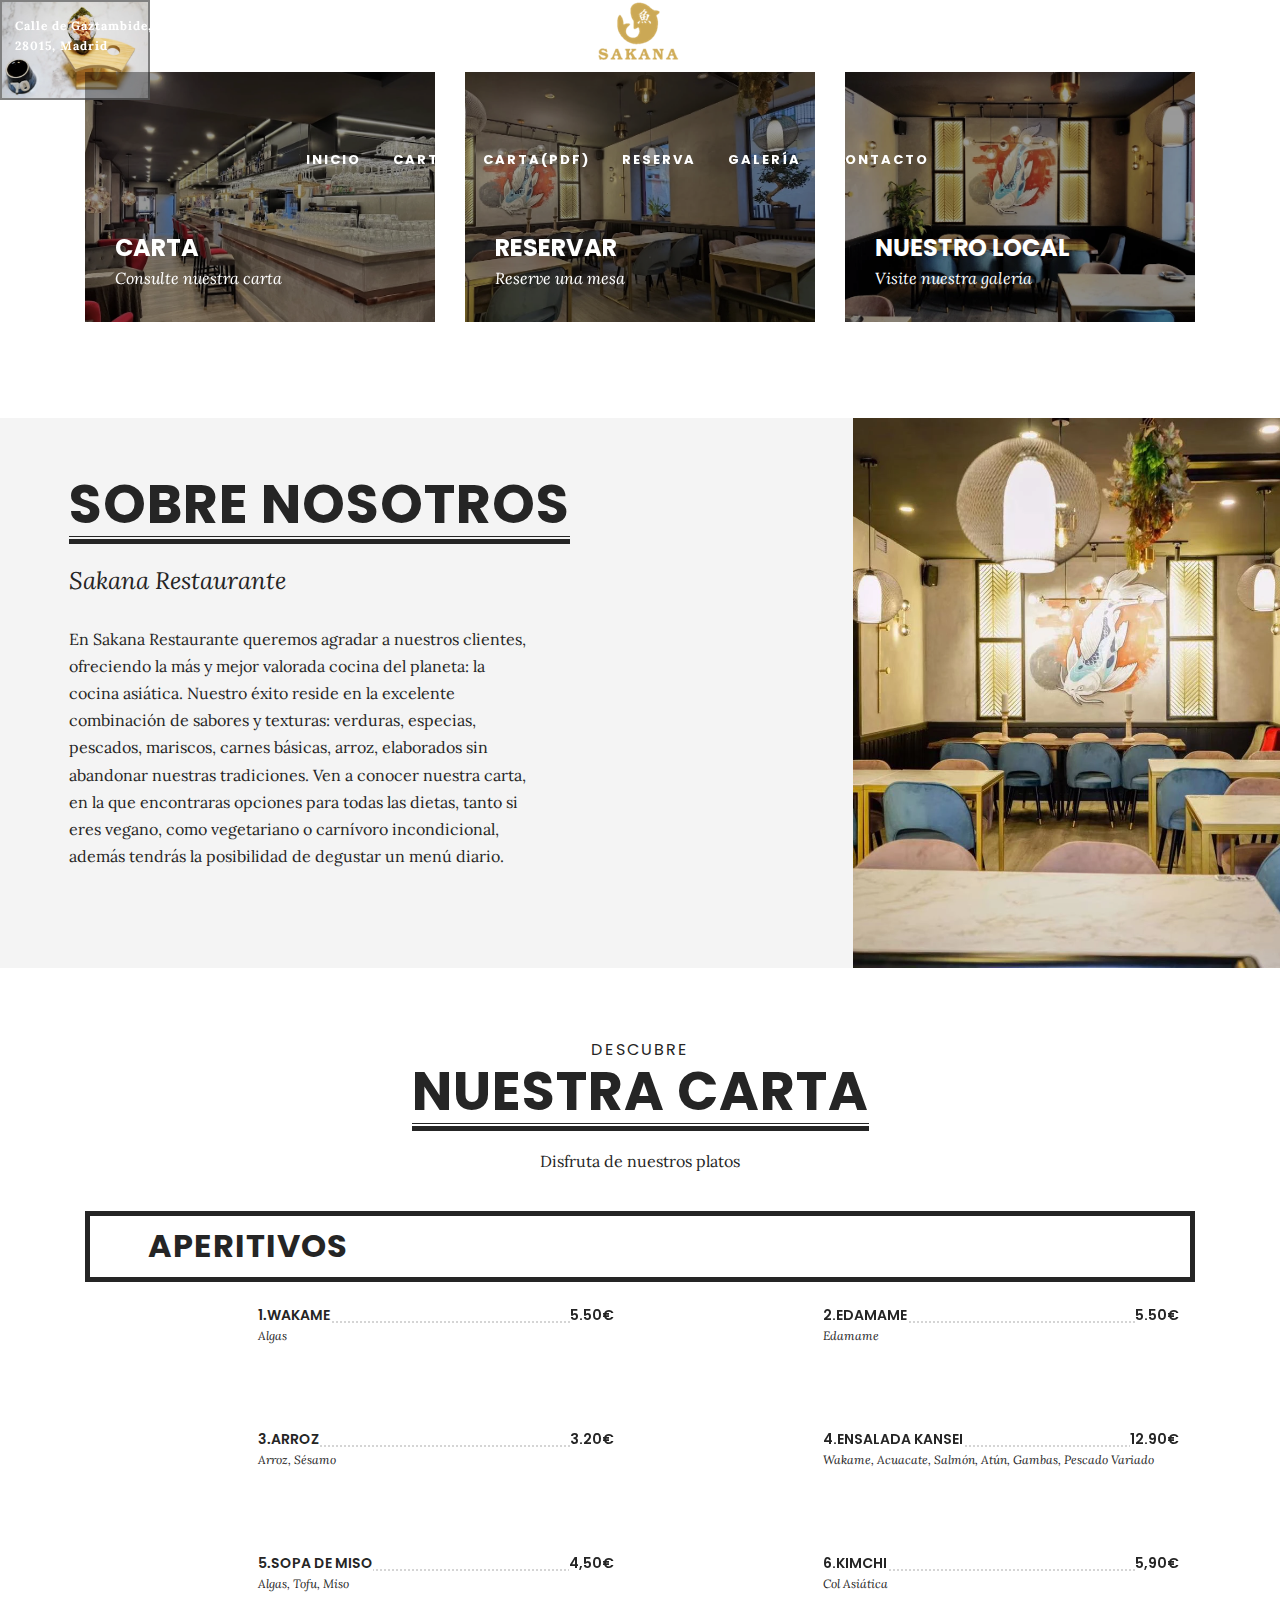
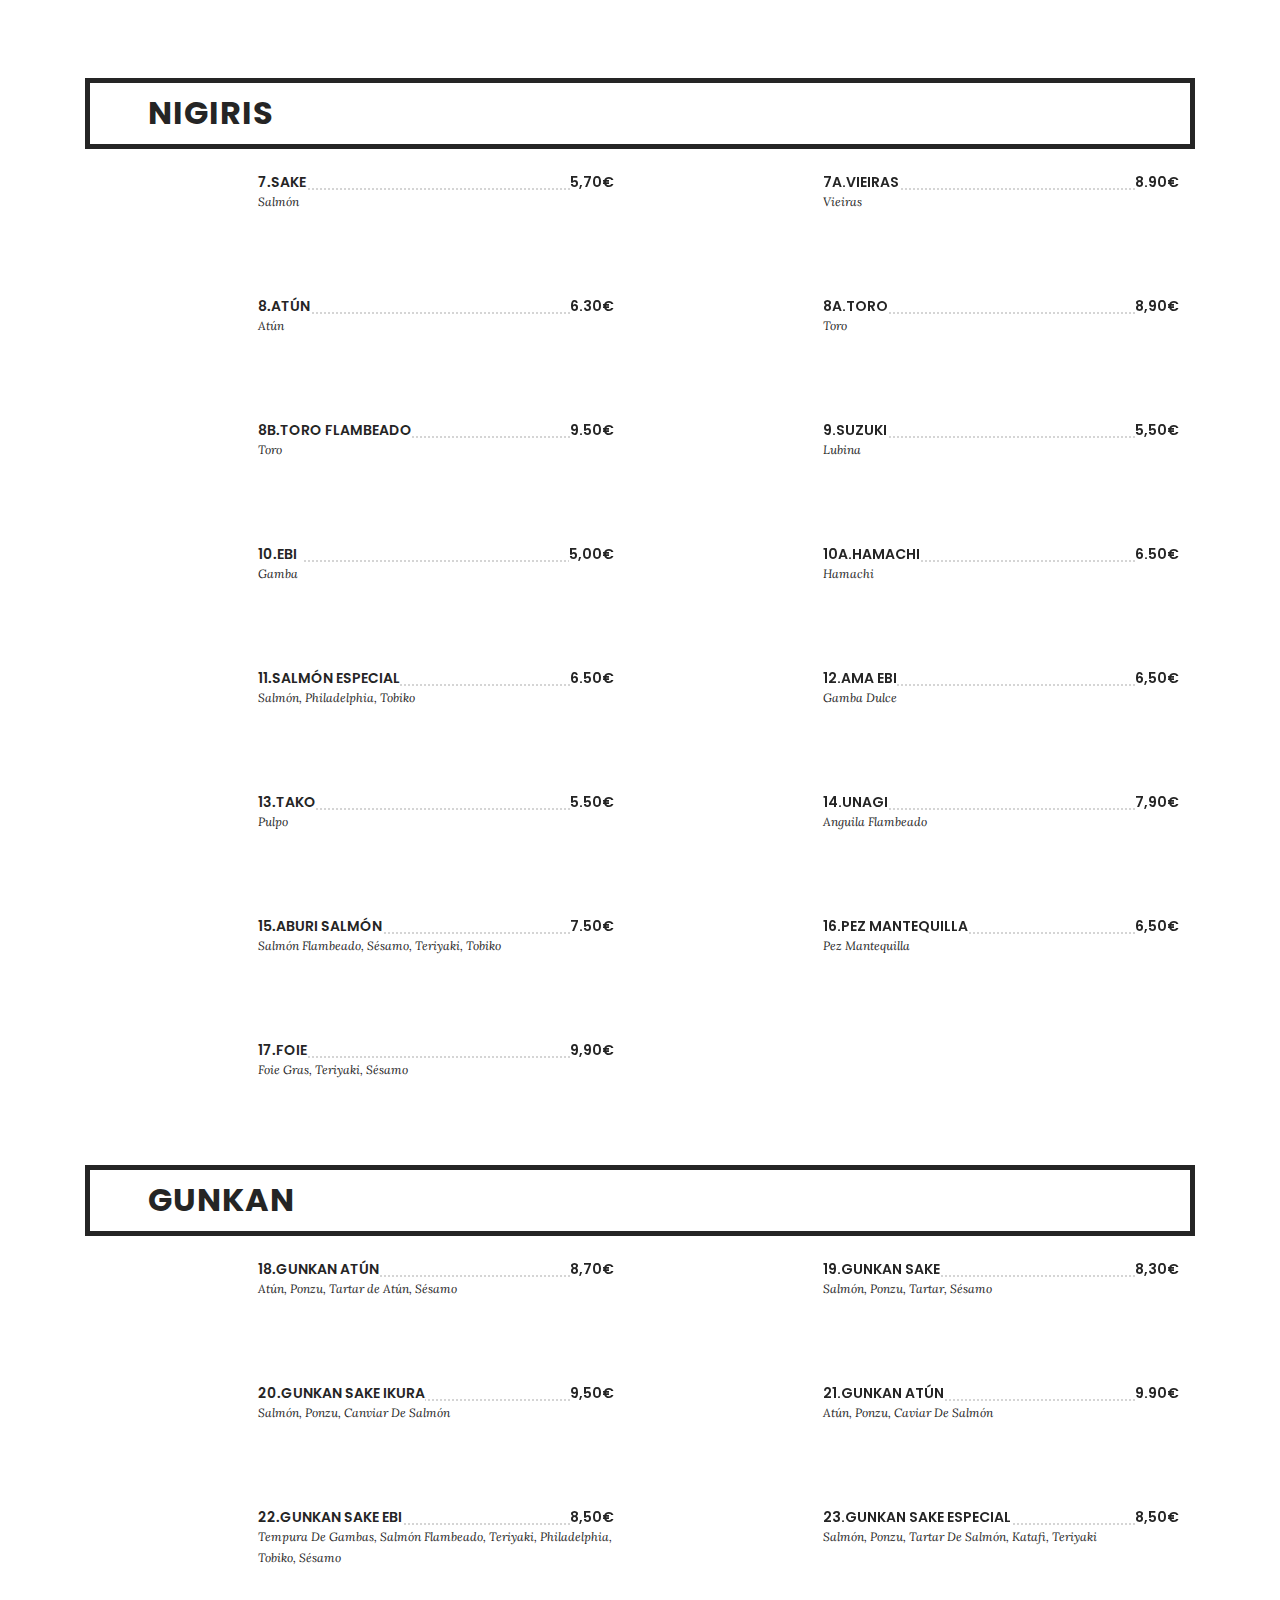
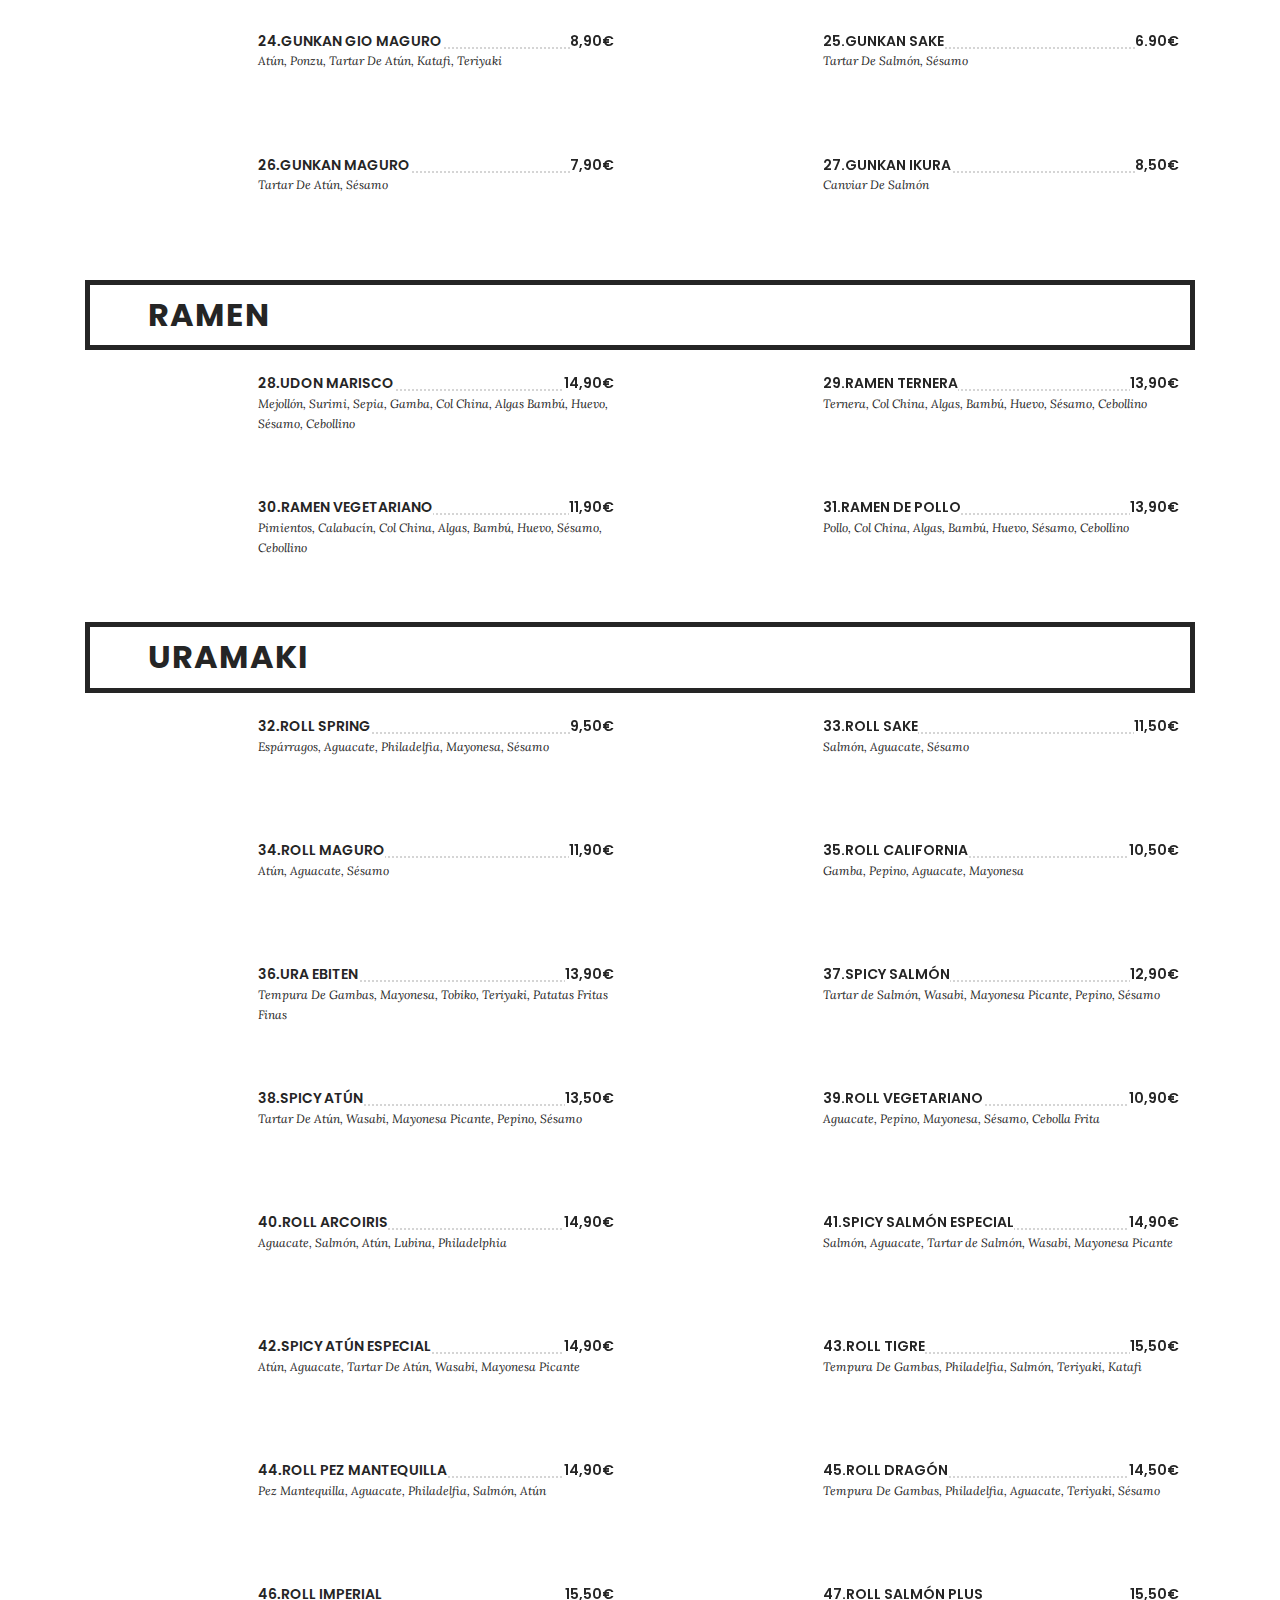
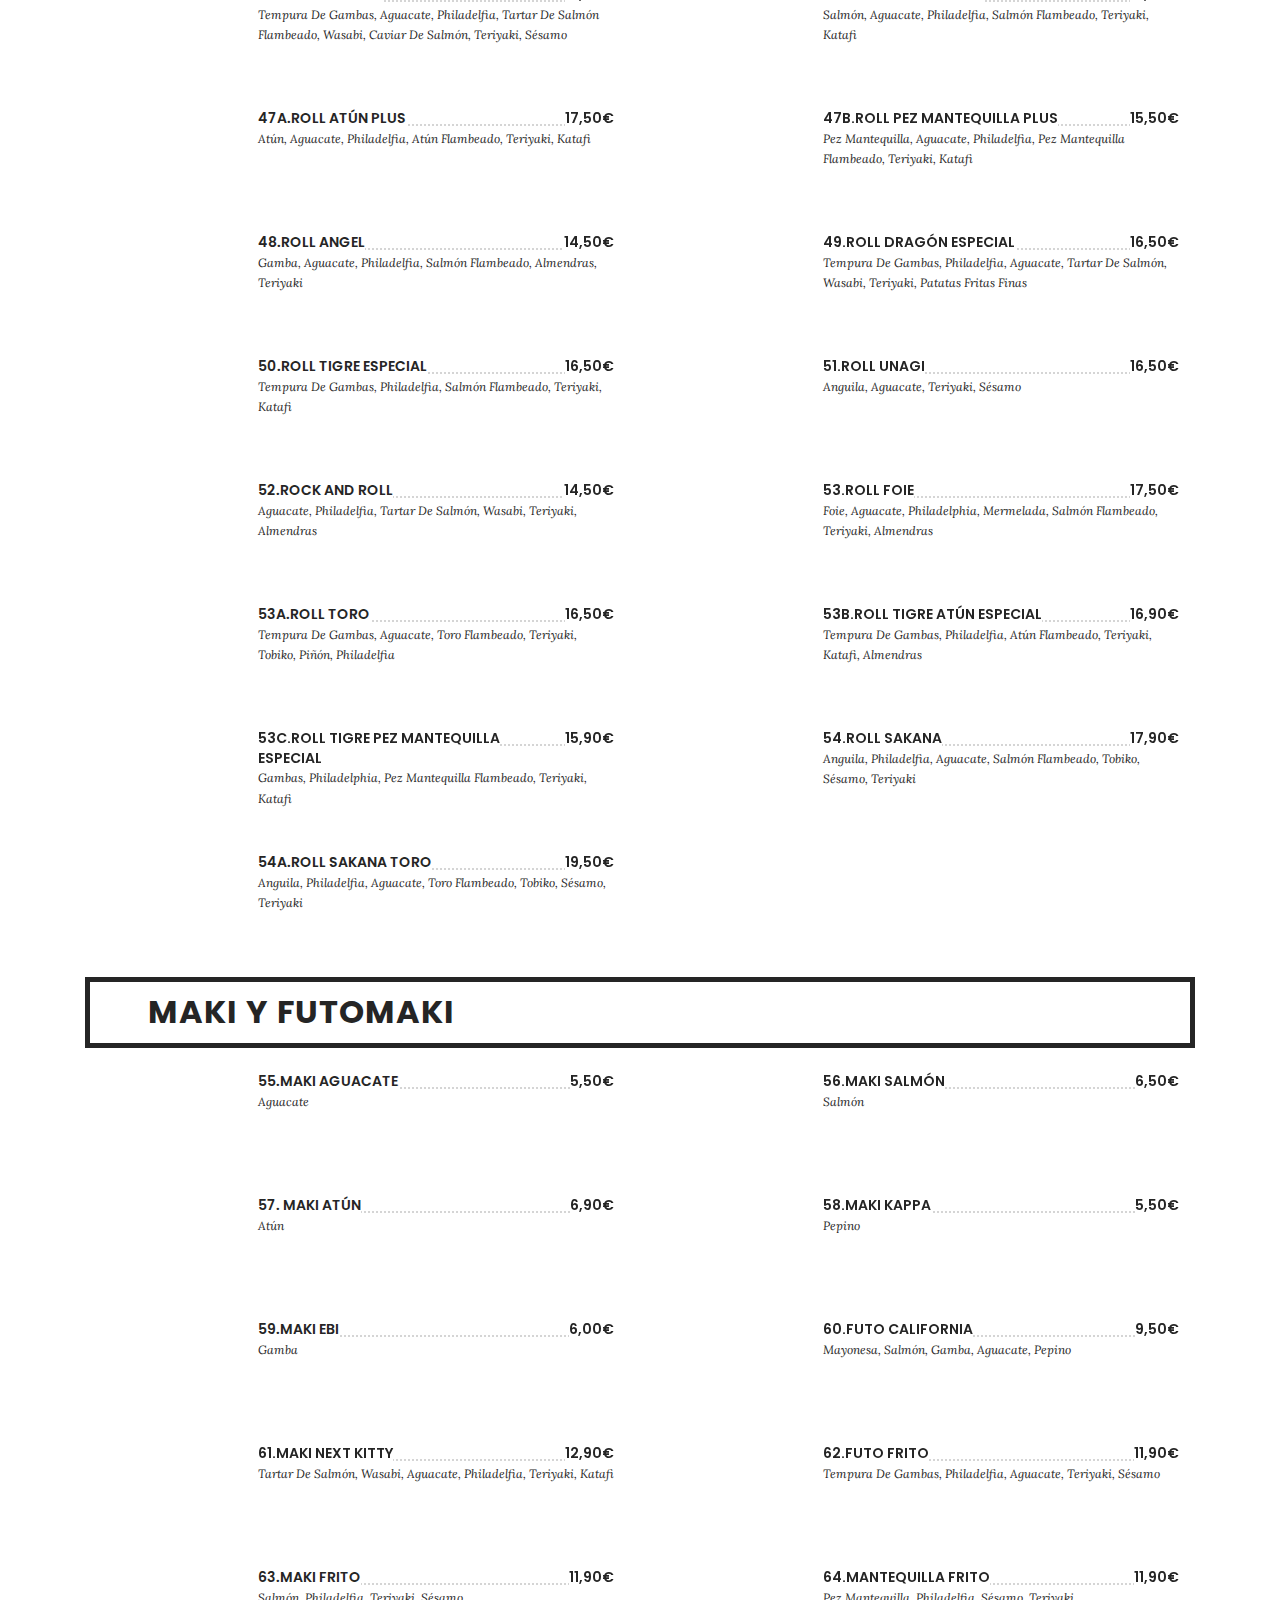
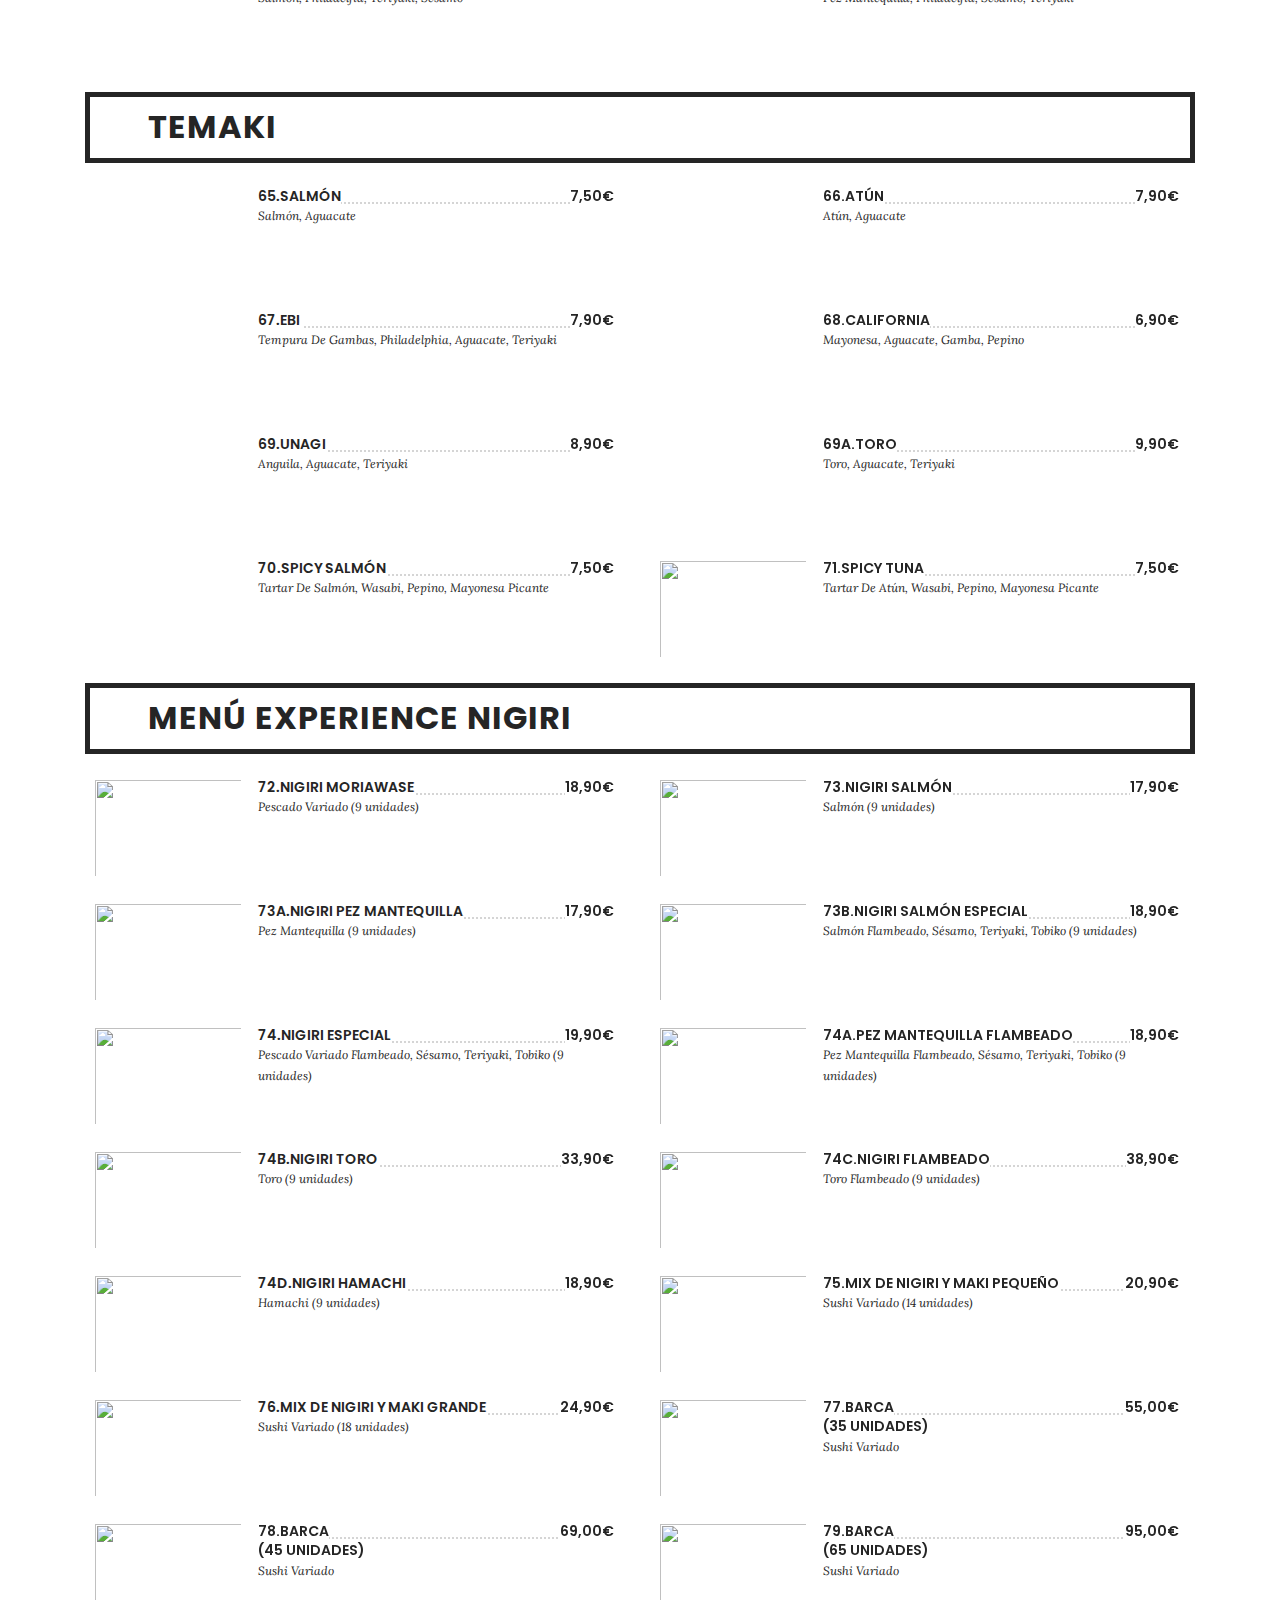
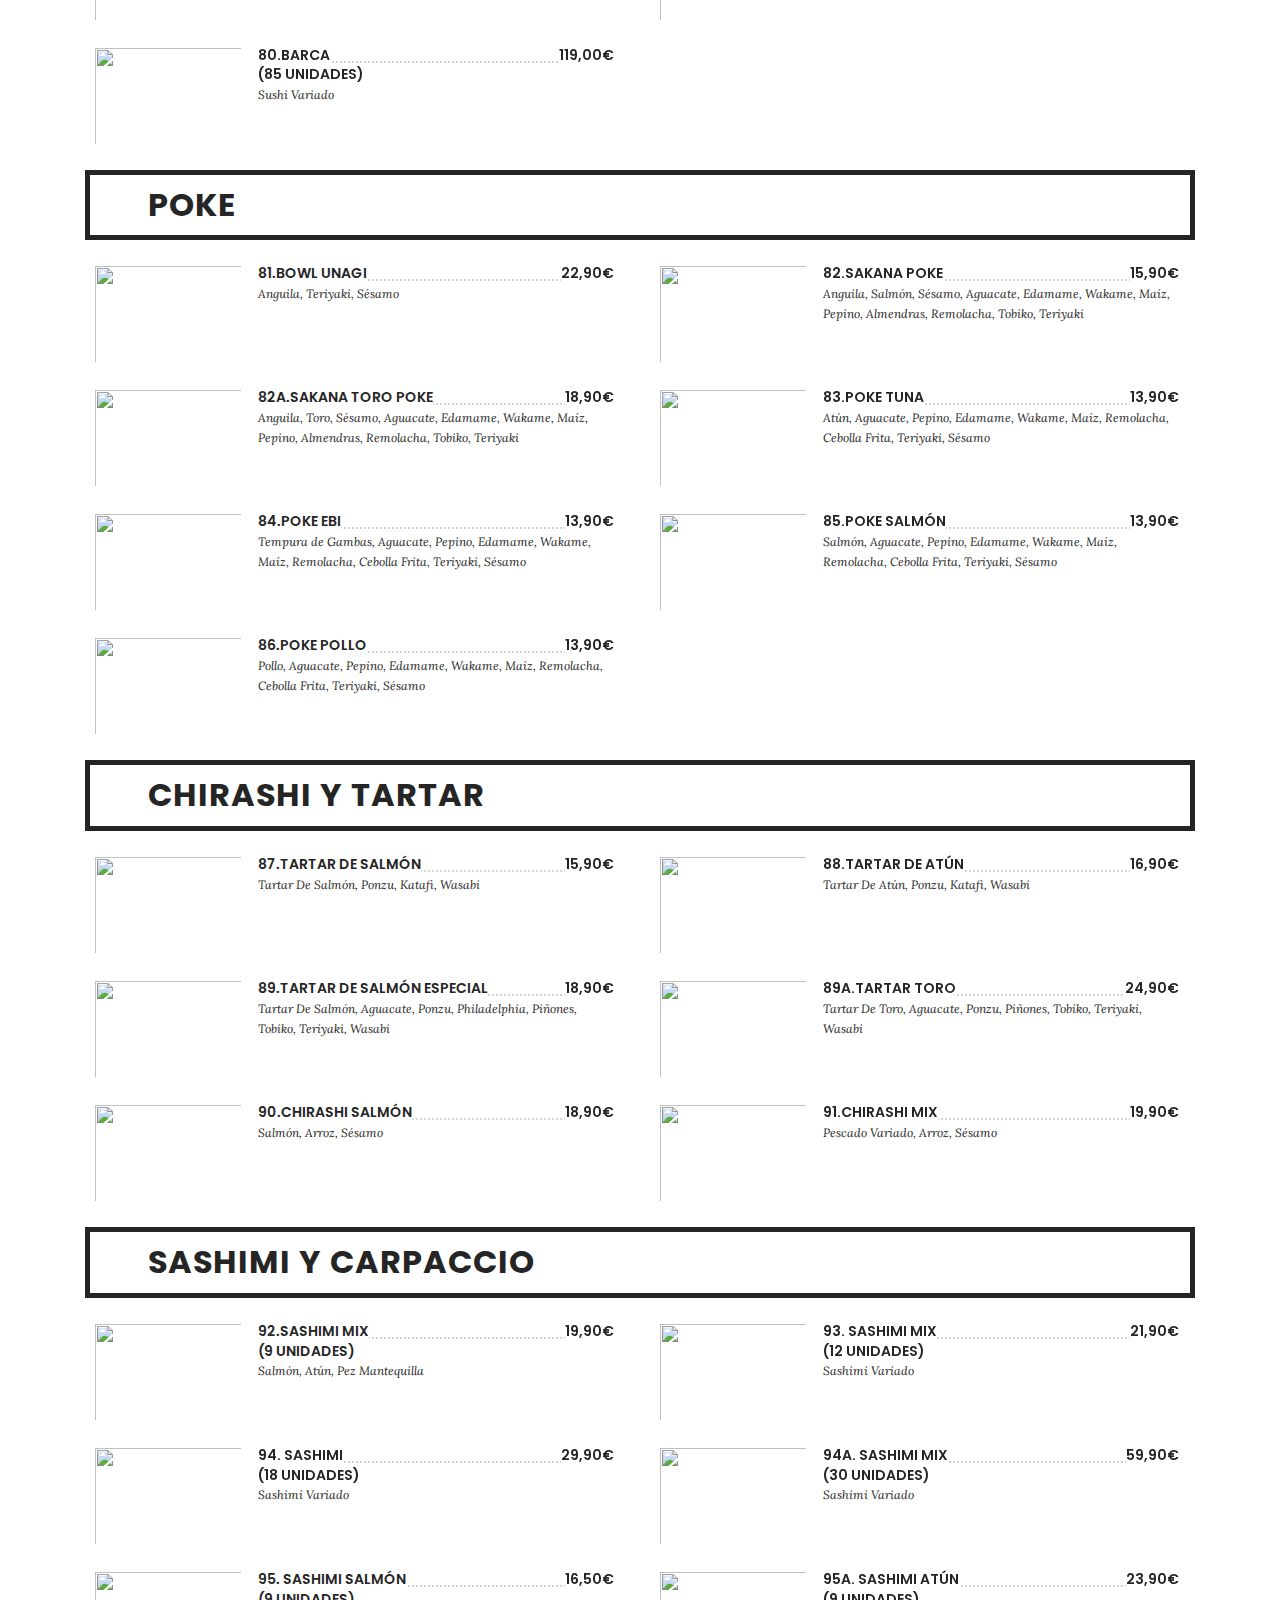
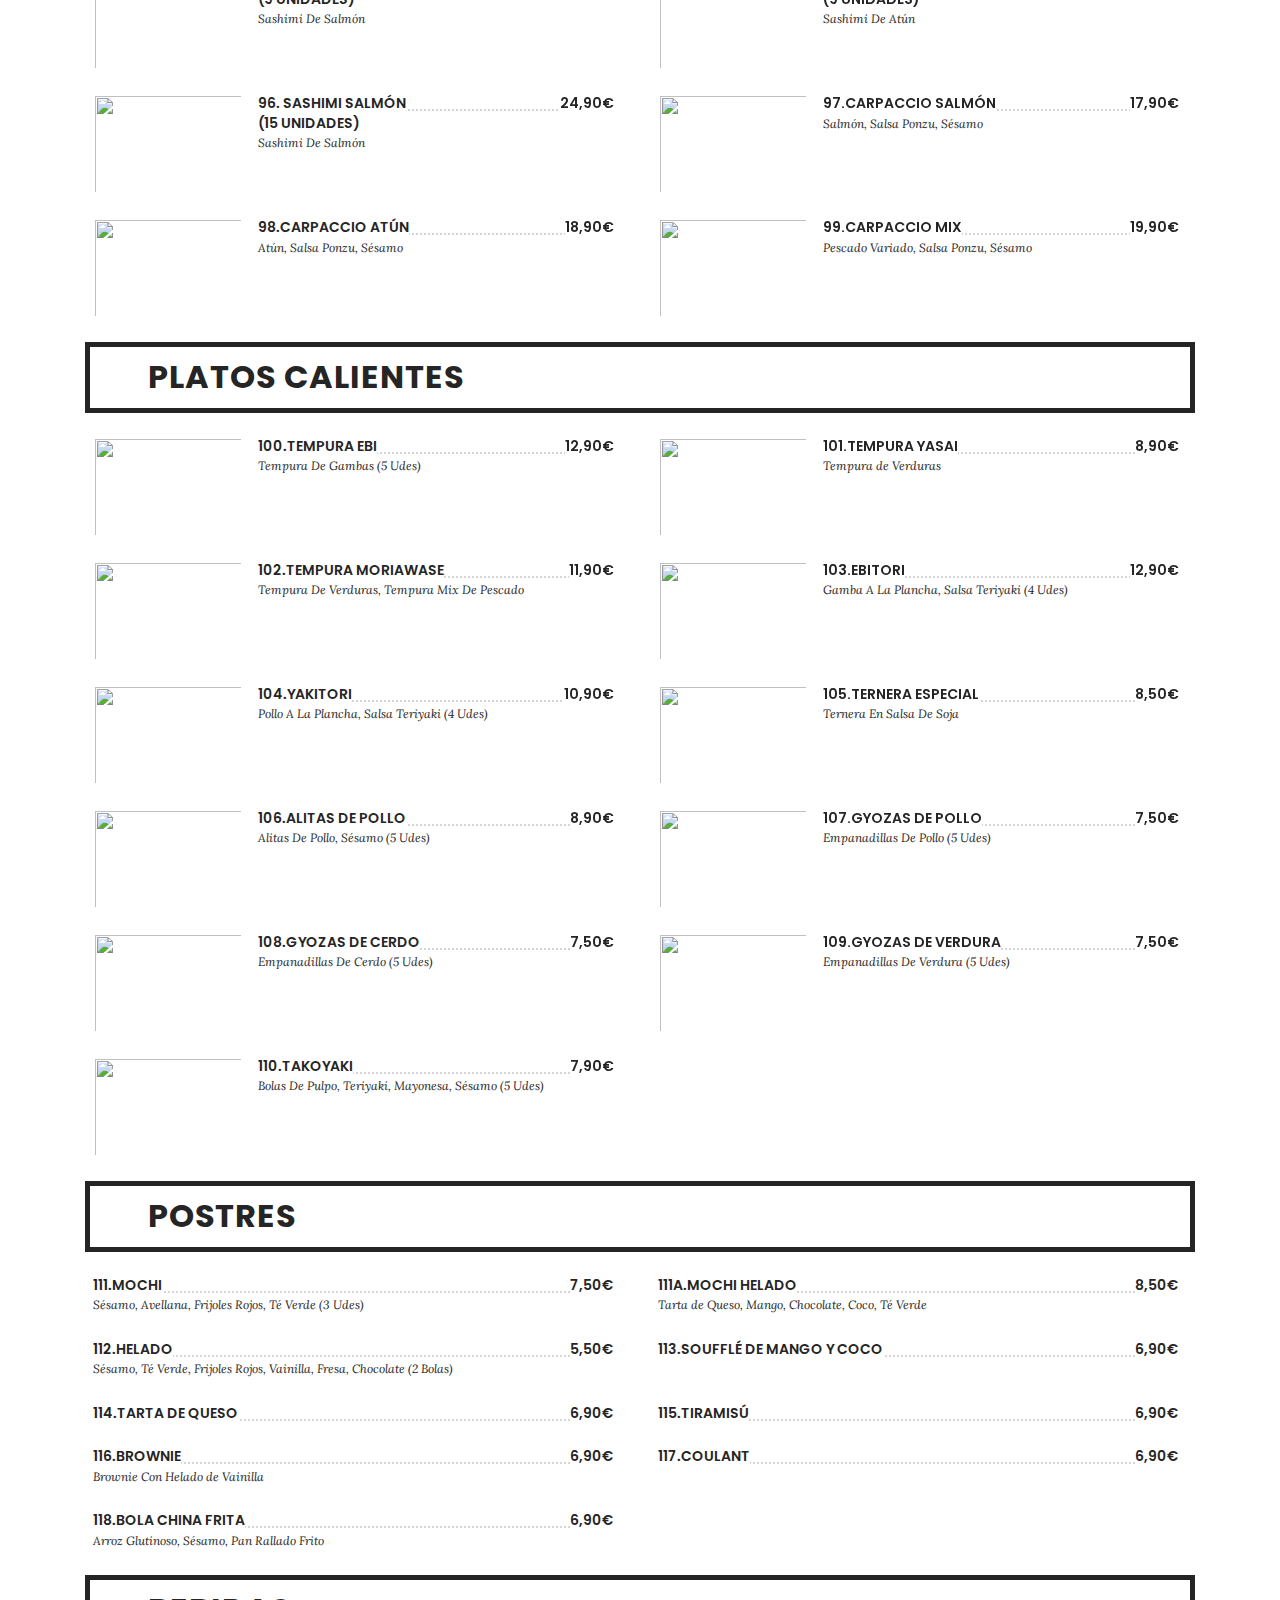
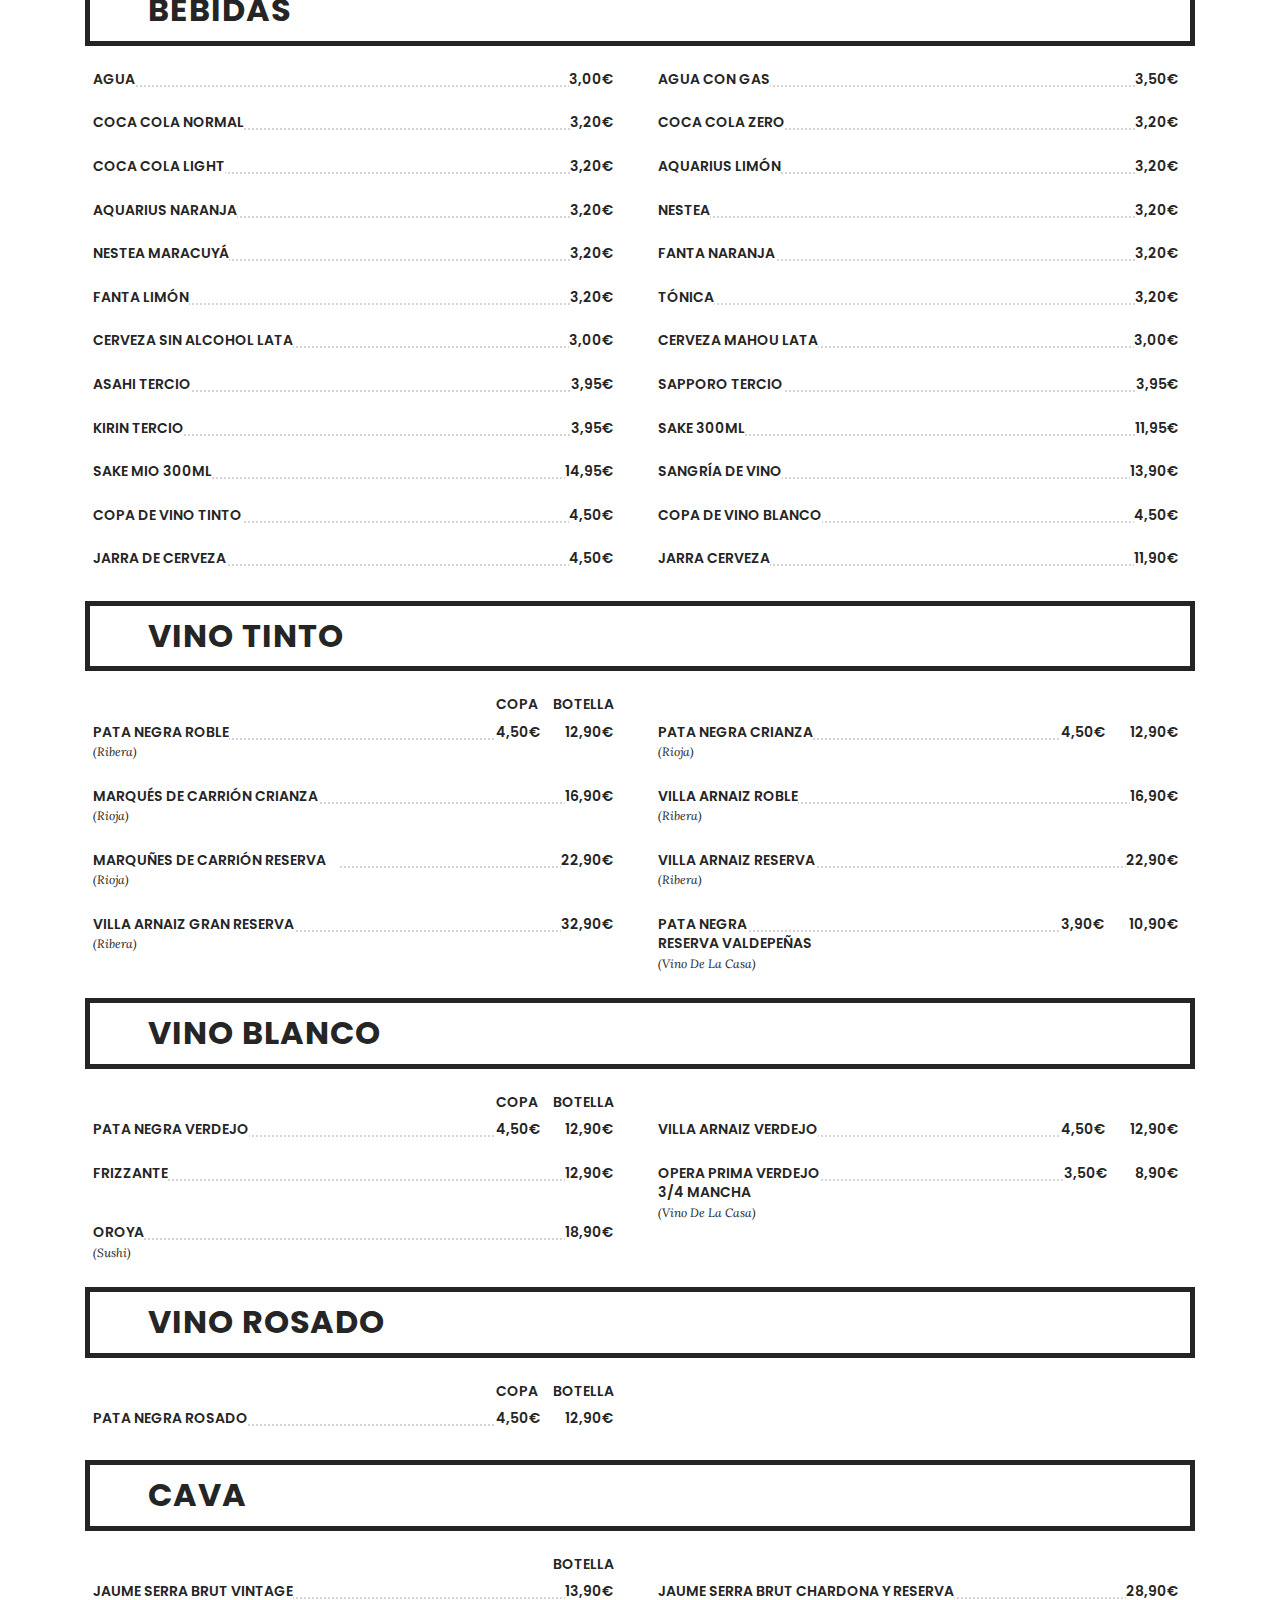
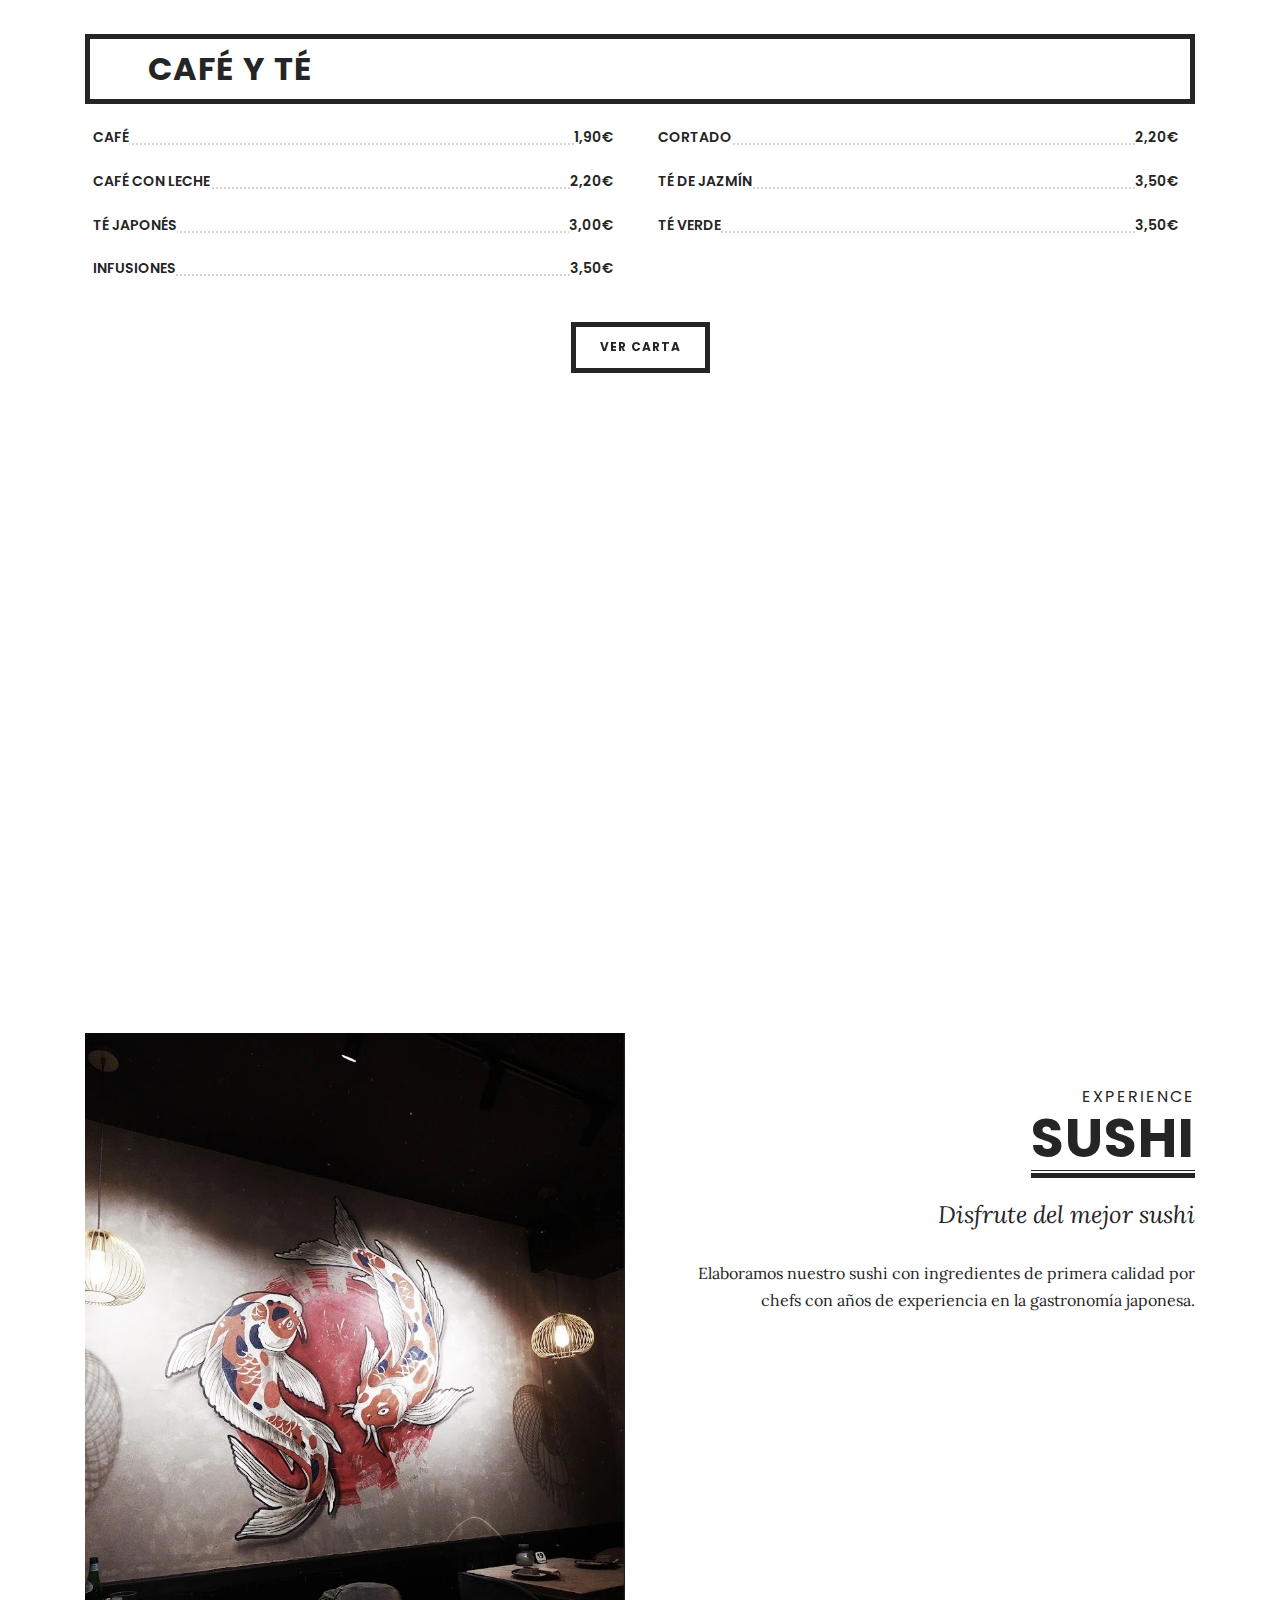
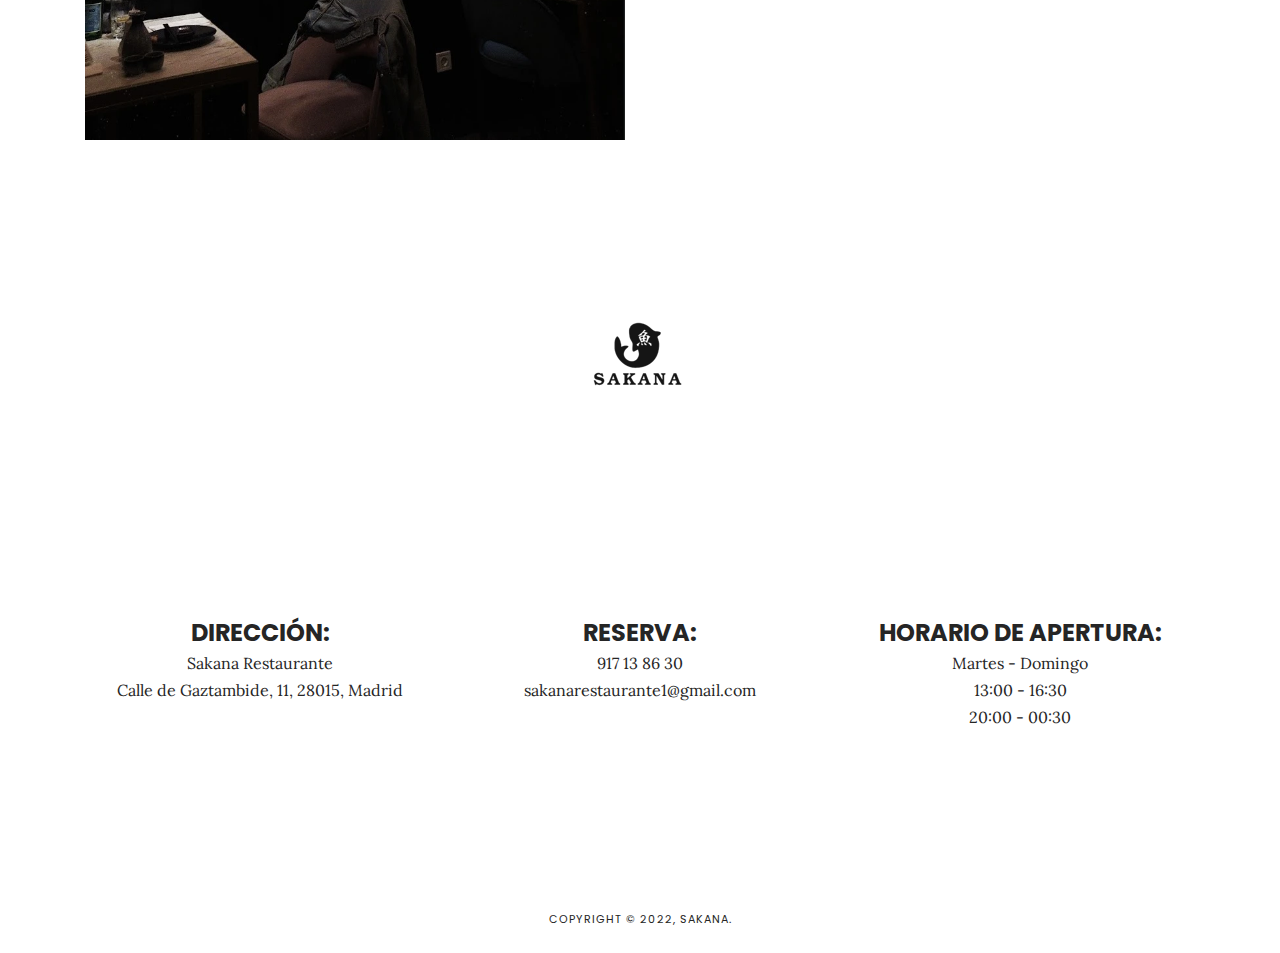
==== commit f78eb41f: "Add files via upload" ====
--- a/index.html
+++ b/index.html
@@ -1,2002 +1,2645 @@
 <!DOCTYPE html>
 <html lang="en-US">
-   <head>
-    <meta charset="UTF-8">
-    <meta name="viewport" content="width=device-width, initial-scale=1.0">
-    <title>Home</title>
-    <meta name="robots" content="noodp"/>
-    <!-- Google Fonts -->
-   <link rel="preconnect" href="https://fonts.googleapis.com">
-		<link rel="preconnect" href="https://fonts.gstatic.com" crossorigin>
-		<link href="https://fonts.googleapis.com/css2?family=Lora:ital,wght@0,400;0,700;1,400;1,700&family=Poppins:wght@300;400;500;600;700&display=swap" rel="stylesheet">
+
+<head>
+	<meta charset="UTF-8">
+	<meta name="viewport" content="width=device-width, initial-scale=1.0">
+	<title>Home</title>
+	<meta name="robots" content="noodp" />
+	<!-- Google Fonts -->
+	<link rel="preconnect" href="https://fonts.googleapis.com">
+	<link rel="preconnect" href="https://fonts.gstatic.com" crossorigin>
+	<link
+		href="https://fonts.googleapis.com/css2?family=Lora:ital,wght@0,400;0,700;1,400;1,700&family=Poppins:wght@300;400;500;600;700&display=swap"
+		rel="stylesheet">
 	<!-- Bootstrap CSS -->
-    <link rel='stylesheet' id='dina-bootstrap-css-css'  href='css/bootstrap/css/bootstrap.min.css' type='text/css' media='all' />
-    <!-- Font Awesome Icons CSS -->
-    <link rel='stylesheet' id='dina-font-awesome-css'  href='css/fontawesome/css/font-awesome.min.css' type='text/css' media='all' />
-    <!-- Main CSS File -->
-    <link rel='stylesheet' id='dina-style-css-css'  href='style.css' type='text/css' media='all' />
-    <!-- favicons -->
-    <link rel="icon" href="images/icons/favicon-32x32.png" sizes="32x32" />
-    <link rel="icon" href="images/icons/favicon-192x192.png" sizes="192x192" />
-    <link rel="apple-touch-icon-precomposed" href="images/icons/favicon-180x180.png" />
-  </head>
-
-  
-   <body class="body-header1">
-
+	<link rel='stylesheet' id='dina-bootstrap-css-css' href='css/bootstrap/css/bootstrap.min.css' type='text/css'
+		media='all' />
+	<!-- Font Awesome Icons CSS -->
+	<link rel='stylesheet' id='dina-font-awesome-css' href='css/fontawesome/css/font-awesome.min.css' type='text/css'
+		media='all' />
+	<!-- Main CSS File -->
+	<link rel='stylesheet' id='dina-style-css-css' href='style.css' type='text/css' media='all' />
+	<link rel="preload" href="Foto/IMG_5050.webp" as="image" />
+	<link rel="preload" href="Foto/IMG_5049.webp" as="image" />
+	<link rel="preload" href="Photos/IMG_5032.webp" as="image" />
+	<link rel="preload" href="Photos/IMG_5033.webp" as="image" />
+	<link rel="preload" href="Photos/IMG_5034.webp" as="image" />
+</head>
+
+
+<body class="body-header1">
+
+	<!-- MOBILE MENU -->
+	<div class="mask-nav-2">
+
+		<!-- MENU -->
+		<nav class="navbar navbar-2 nav-mobile">
+			<div class="nav-holder nav-holder-2">
+
+				<ul id="menu-menu-2" class="menu-nav-2">
+					<li class="menu-item"><a href="index.html">Inicio </a></li>
+
+					<li class="menu-item"><a href="menu.html">Carta</a></li>
+
+					<li class="menu-item"><a href="uploadfile/SAKANA.pdf">Carta(Pdf)</a></li>
+
+					<li class="menu-item"><a href="reservation.html">Reserva</a></li>
+
+					<li class="menu-item"><a href="gallery.html">Galería</a></li>
+
+					<li class="menu-item"><a href="contact.html">Contacto</a></li>
+
+					<li><a class="social-instagram" href="https://www.instagram.com/sakanamadrid/?hl=es"
+							target="_blank"><i class="fab fa-instagram"></i></a></li>
+				</ul>
+			</div>
+		</nav>
+		<!-- /MENU -->
+
+		<!-- RIGHT SIDE -->
+		<div class="rightside-nav-2">
+
+			<h3>Reserva</h3>
+			<ul class="right-side-contact">
+				<li><label>Dirección:</label> Calle de Gaztambide, 11, 28015, Madrid</li>
+				<li><label>Número de teléfono:</label> 917 138 630</li>
+				<li><label>Correo electrónico:</label> sakanarestaurante1@gmail.com </li>
+			</ul>
+
+
+		</div>
+		<!-- /RIGHT SIDE -->
+
+	</div>
+	<!-- /MOBILE MENU -->
+
+	<!-- HEADER -->
+	<header id="header-1">
+		<div class="headerWrap-1">
+			<nav class="navbar-1">
+				<!-- TOP LEFT PAGE TEXT  -->
+				<div class="top-location">
+					<span class="info-txt">Calle de Gaztambide, 11, </span>
+					<span class="info-txt">28015, Madrid</span>
+				</div>
+				<!-- TOP RIGHT PAGE TEXT  -->
+				<div class="book-now">
+					<span class="info-txt">Reserva</span>
+					<span class="info-txt">917 138 630</span>
+				</div>
+
+				<!-- MOBILE BUTTON NAV  -->
+				<div class="nav-button-holder nav-btn-mobile inactive">
+					<span class="menu-txt">MENÚ</span>
+					<button type="button" class="nav-button">
+						<span class="icon-bar"></span>
+					</button>
+				</div>
+
+				<div class="nav-content-1">
+					<!-- LOGO -->
+					<div class="logo-1"><a href="index.html"><img class="img-fluid"
+								src="uploadfile/image.png" alt="" /></a>
+					</div>
+					<!-- MENU -->
+					<div class="nav-holder nav-holder-1 nav-holder-desktop">
+						<ul id="menu-menu-1" class="menu-nav menu-nav-1">
+							<li class="menu-item"><a href="index.html">Inicio</a></li>
+
+							<li class="menu-item"><a href="menu.html">Carta</a></li>
+
+							<li class="menu-item"><a href="uploadfile/SAKANA.pdf">Carta(Pdf)</a></li>
+
+							<li class="menu-item"><a href="reservation.html">Reserva</a></li>
+
+							<li class="menu-item"><a href="gallery.html">Galería</a></li>
+
+							<li class="menu-item"><a href="contact.html">Contacto</a></li>
+
+							<li><a class="social-instagram" href="https://www.instagram.com/sakanamadrid/?hl=es"
+									target="_blank"><i class="fab fa-instagram"></i></a></li>
+
+						</ul>
+					</div>
+					<!-- /MENU -->
+
+				</div>
+			</nav>
+		</div>
+		<!--headerWrap-->
+	</header>
+	<!-- /HEADER -->
+
+
+	<!-- HOME SLIDER -->
+	<div class="slider-container">
+		<div class="owl-carousel owl-theme home-slider">
+			<div class="slider-post slider-item-box-bkg">
+				<div class="slider-img" style="background-image:url('Photos/IMG_5033.webp');"></div>
+				<div class="slider-caption">
+					<div class="slider-text">
+						<h1>SAKANA</h1>
+						<p> <a href="reservation.html" class="view-more more-white">Reservar una mesa</a></p>
+					</div>
+				</div>
+				<!--slider-caption-->
+			</div>
+			<!--slider-post-->
+			<div class="slider-post slider-item-box-bkg">
+				<div class="slider-img" style="background-image:url('Foto/IMG_5050.webp');"></div>
+				<div class="slider-caption">
+					<div class="slider-text">
+						<h1>SAKANA</h1>
+						<p> <a href="reservation.html" class="view-more more-white">Reservar una mesa</a></p>
+					</div>
+				</div>
+				<!--slider-caption-->
+			</div>
+			<!--slider-post-->
+			<div class="slider-post slider-item-box-bkg">
+				<div class="slider-img" style="background-image:url('Foto/IMG_5049.webp');"></div>
+				<div class="slider-caption">
+					<div class="slider-text">
+						<h1>SAKANA</h1>
+						<p> <a href="reservation.html" class="view-more more-white">Reservar una mesa</a></p>
+					</div>
+				</div>
+				<!--slider-caption-->
+			</div>
+			<!--slider-post-->
+		</div>
+	</div>
+	<!-- /HOME SLIDER -->
+
+	<!-- SECTION 1 -->
+	<section id="home-content-1" class="home-widget">
+		<div class="container">
+			<div class="row">
+
+				<div class="col-md-4">
+					<div class="home-featured-item">
+						<div class="home-featured-img" style="background-image:url('Photos/IMG_5032.webp');"> </div>
+						<a href="menu.html">
+							<div class="grid-overlay"></div>
+							<div class="featured-item-content">
+								<h5>Carta</h5>
+								<div class="featured-short-desc">Consulte nuestra carta</div>
+							</div>
+							<!--featured-item-content-->
+						</a>
+					</div>
+					<!--home-featured-item-->
+				</div>
+				<!--.col-md-4-->
+
+				<div class="col-md-4">
+					<div class="home-featured-item">
+						<div class="home-featured-img" style="background-image:url('Photos/IMG_5033.webp');"> </div>
+						<a href="reservation.html">
+							<div class="grid-overlay"></div>
+							<div class="featured-item-content">
+								<h5>Reservar</h5>
+								<div class="featured-short-desc">Reserve una mesa</div>
+							</div>
+							<!--featured-item-content-->
+						</a>
+					</div>
+					<!--home-featured-item-->
+				</div>
+				<!--.col-md-4-->
+
+				<div class="col-md-4">
+					<div class="home-featured-item no-margin">
+						<div class="home-featured-img" style="background-image:url('Photos/IMG_5034.webp');"> </div>
+						<a href="gallery.html">
+							<div class="grid-overlay"></div>
+							<div class="featured-item-content">
+								<h5>Nuestro local</h5>
+								<div class="featured-short-desc">Visite nuestra galería</div>
+							</div>
+							<!--featured-item-content-->
+						</a>
+					</div>
+					<!--home-featured-item-->
+				</div>
+				<!--.col-md-4-->
+
+			</div>
+			<!--.row-->
+		</div>
+		<!--.container-->
+	</section>
+	<!-- /SECTION 1 -->
+
+	<!-- SECTION 2 -->
+	<section id="home-content-2" class="home-about-2">
+		<div class="row no-margin">
+
+			<div class="col-lg-8 col-md-6">
+				<div class="about-2-content">
+					<h2 class="home-subtitle"></h2>
+					<h1 class="home-title margin-b24 title-headline">Sobre nosotros</h1>
+					<div class="title-style-1">Sakana Restaurante</div>
+
+					<div class="row">
+						<div class="col-lg-8">
+							<p>En Sakana Restaurante queremos agradar a nuestros clientes, ofreciendo la más y mejor
+								valorada cocina del planeta: la cocina asiática. Nuestro éxito reside en la excelente
+								combinación de sabores y texturas: verduras, especias, pescados, mariscos, carnes
+								básicas, arroz, elaborados sin abandonar nuestras tradiciones. Ven a conocer nuestra
+								carta, en la que encontraras opciones para todas las dietas, tanto si eres vegano, como
+								vegetariano o carnívoro incondicional, además tendrás la posibilidad de degustar un menú
+								diario.</p>
+						</div>
+
+					</div>
+					<!--row-->
+
+
+				</div>
+				<!-- about-2-content -->
+			</div>
+			<!-- col-lg-8 -->
+
+			<div class="col-lg-4 col-md-6 no-padding">
+				<div class="home-featured-item-2">
+					<div class="home-featured-img-2" style="background-image:url('Foto/IMG_5054.webp');"> </div>
+				</div>
+				<!--home-featured-item-->
+			</div>
+			<!-- col-lg-4 -->
+
+		</div>
+		<!-- row -->
+	</section>
+	<!-- /SECTION 2 -->
+
+	<!-- SECTION 3 -->
+	<section id="home-content-4" class="home-widget">
+		<div class="container">
+			<div class="row">
+				<div class="col-md-12 alignc">
+					<h2 class="home-subtitle">Descubre</h2>
+					<h1 class="home-title margin-b24 title-headline">Nuestra Carta</h1>
+					<p>Disfruta de nuestros platos</p>
+					<!-- FOOD MENU -->
+					<ul class="our-menu">
+
+
+						<li>
+							<h4 class="menu-title-section"><a href="#aperitivos">Aperitivos</a></h4>
+							<div id="aperitivos" class="menu-section">
+								<div class="menu-holder menu-2col menu-accordion">
+
+									<div class="menu-post clearfix ">
+										<div class="menu-post-img"><a href="Platos/01.webp" class="lightbox"
+												title="1.Wakame"><img width="900" height="600"   src="Platos/01.webp"
+													class="" alt="" title="" /> </a> </div>
+										<div class="menu-post-desc">
+											<h4><span class="menu-title">1.Wakame</span> <span
+													class="menu-dots"></span><span class="menu-price">5.50€</span></h4>
+											<div class="menu-text"> Algas </div>
+										</div>
+									</div>
+
+									<div class="menu-post clearfix  last">
+										<div class="menu-post-img"><a href="Platos/02.webp" class="lightbox"
+												title="2.Edamame"><img width="900" height="600"   src="Platos/02.webp"
+													class="" alt="" title="" /> </a> </div>
+										<div class="menu-post-desc">
+											<h4><span class="menu-title">2.Edamame</span> <span
+													class="menu-dots"></span><span class="menu-price">5.50€</span></h4>
+											<div class="menu-text"> Edamame </div>
+										</div>
+									</div>
+
+									<div class="menu-post clearfix">
+										<div class="menu-post-img"><a href="Platos/03.webp" class="lightbox"
+												title="3.Arroz"><img width="900" height="600"   src="Platos/03.webp"
+													class="" alt="" title="" /> </a> </div>
+										<div class="menu-post-desc">
+											<h4><span class="menu-title">3.Arroz</span> <span
+													class="menu-dots"></span><span class="menu-price">3.20€</span></h4>
+											<div class="menu-text"> Arroz, Sésamo </div>
+										</div>
+									</div>
+
+									<div class="menu-post clearfix last">
+										<div class="menu-post-img"><a href="Platos/04.webp" class="lightbox"
+												title="4.Ensalada Kansei"><img width="900" height="600"  
+													src="Platos/04.webp" class="" alt="" title="" /> </a> </div>
+										<div class="menu-post-desc">
+											<h4><span class="menu-title">4.Ensalada Kansei</span> <span
+													class="menu-dots"></span><span class="menu-price">12.90€</span></h4>
+											<div class="menu-text"> Wakame, Acuacate, Salmón, Atún, Gambas, Pescado Variado</div>
+										</div>
+									</div>
+
+									<div class="menu-post clearfix">
+										<div class="menu-post-img"><a href="Platos/05.webp" class="lightbox"
+												title="5.Sopa de Miso"><img width="900" height="600"  
+													src="Platos/05.webp" class="" alt="" title="" /> </a> </div>
+										<div class="menu-post-desc">
+											<h4><span class="menu-title">5.Sopa de Miso</span> <span
+													class="menu-dots"></span><span class="menu-price">4,50€</span></h4>
+											<div class="menu-text"> Algas, Tofu, Miso </div>
+										</div>
+									</div>
+
+									<div class="menu-post clearfix last">
+										<div class="menu-post-img"><a href="Platos/06.webp" class="lightbox"
+												title="6.Kimchi"><img width="900" height="600"   src="Platos/06.webp"
+													class="" alt="" title="" /> </a> </div>
+										<div class="menu-post-desc">
+											<h4><span class="menu-title">6.Kimchi</span> <span
+													class="menu-dots"></span><span class="menu-price">5,90€</span></h4>
+											<div class="menu-text"> Col Asiática </div>
+										</div>
+									</div>
+
+
+								</div>
+							</div>
+						</li>
+
+
+						<li>
+							<h4 class="menu-title-section"><a href="#nigiris">Nigiris</a></h4>
+							<div id="nigiris" class="menu-section">
+								<div class="menu-holder menu-2col menu-accordion">
+
+									<div class="menu-post clearfix ">
+										<div class="menu-post-img"><a href="Platos/07.webp" class="lightbox"
+												title="7.Sake"><img width="900" height="600"   src="Platos/07.webp"
+													class="" alt="" title="" /> </a> </div>
+										<div class="menu-post-desc">
+											<h4><span class="menu-title">7.Sake</span> <span
+													class="menu-dots"></span><span class="menu-price">5,70€</span></h4>
+										</div>
+										<div class="menu-text"> Salmón </div>
+									</div>
+
+									<div class="menu-post clearfix  last">
+										<div class="menu-post-img"><a href="Platos/7a.webp" class="lightbox" title="7a.Vieiras"><img
+													width="900" height="600" src="Platos/7a.webp" class="" alt="" title="" /> </a>
+										</div>
+										<div class="menu-post-desc">
+											<h4><span class="menu-title">7a.Vieiras</span> <span
+													class="menu-dots"></span><span class="menu-price">8.90€</span></h4>
+										</div>
+										<div class="menu-text"> Vieiras </div>
+									</div>
+
+									<div class="menu-post clearfix">
+										<div class="menu-post-img"><a href="Platos/08.webp" class="lightbox"
+												title="8.Atún"><img width="900" height="600"   src="Platos/08.webp"
+													class="" alt="" title="" /> </a> </div>
+										<div class="menu-post-desc">
+											<h4><span class="menu-title">8.Atún</span> <span
+													class="menu-dots"></span><span class="menu-price">6.30€</span></h4>
+										</div>
+										<div class="menu-text"> Atún </div>
+									</div>
+
+									<div class="menu-post clearfix last">
+										<div class="menu-post-img"><a href="Platos/8a.webp" class="lightbox"
+												title="8a.Toro"><img width="900" height="600"   src="Platos/8a.webp"
+													class="" alt="" title="" /> </a> </div>
+										<div class="menu-post-desc">
+											<h4><span class="menu-title">8a.Toro</span> <span
+													class="menu-dots"></span><span class="menu-price">8,90€</span></h4>
+										</div>
+										<div class="menu-text"> Toro </div>
+									</div>
+
+									<div class="menu-post clearfix">
+										<div class="menu-post-img"><a href="Platos/8b.webp" class="lightbox"
+												title="8b.Toro"><img width="900" height="600"   src="Platos/8b.webp"
+													class="" alt="" title="" /> </a> </div>
+										<div class="menu-post-desc">
+											<h4><span class="menu-title">8b.Toro Flambeado</span> <span
+													class="menu-dots"></span><span class="menu-price">9.50€</span></h4>
+										</div>
+										<div class="menu-text"> Toro </div>
+									</div>
+
+									<div class="menu-post clearfix last">
+										<div class="menu-post-img"><a href="Platos/09.webp" class="lightbox"
+												title="9.Suzuki"><img width="900" height="600"   src="Platos/09.webp"
+													class="" alt="" title="" /> </a> </div>
+										<div class="menu-post-desc">
+											<h4><span class="menu-title">9.Suzuki</span> <span
+													class="menu-dots"></span><span class="menu-price">5,50€</span></h4>
+										</div>
+										<div class="menu-text"> Lubina </div>
+									</div>
+
+									<div class="menu-post clearfix">
+										<div class="menu-post-img"><a href="Platos/10.webp" class="lightbox"
+												title="10.Ebi"><img width="900" height="600"   src="Platos/10.webp"
+													class="" alt="" title="" /> </a> </div>
+										<div class="menu-post-desc">
+											<h4><span class="menu-title">10.Ebi</span> <span
+													class="menu-dots"></span><span class="menu-price">5,00€</span></h4>
+										</div>
+										<div class="menu-text"> Gamba </div>
+									</div>
+
+
+									<div class="menu-post clearfix last">
+										<div class="menu-post-img"><a href="Platos/10a.webp" class="lightbox"
+												title="10a.Hamachi"><img width="900" height="600"   src="Platos/10a.webp"
+													class="" alt="" title="" /> </a> </div>
+										<div class="menu-post-desc">
+											<h4><span class="menu-title">10a.Hamachi</span> <span
+													class="menu-dots"></span><span class="menu-price">6.50€</span></h4>
+										</div>
+										<div class="menu-text"> Hamachi </div>
+									</div>
+
+									<div class="menu-post clearfix">
+										<div class="menu-post-img"><a href="Platos/11.webp" class="lightbox"
+												title="11.Salmón especial"><img width="900" height="600"  
+													src="Platos/11.webp" class="" alt="" title="" /> </a> </div>
+										<div class="menu-post-desc">
+											<h4><span class="menu-title">11.Salmón Especial</span> <span
+													class="menu-dots"></span><span class="menu-price">6.50€</span></h4>
+										</div>
+										<div class="menu-text"> Salmón, Philadelphia, Tobiko </div>
+									</div>
+
+									<div class="menu-post clearfix last">
+										<div class="menu-post-img"><a href="Platos/12.webp" class="lightbox"
+												title="12.Ama Ebi"><img width="900" height="600"   src="Platos/12.webp"
+													class="" alt="" title="" /> </a> </div>
+										<div class="menu-post-desc">
+											<h4><span class="menu-title">12.Ama Ebi</span> <span
+													class="menu-dots"></span><span class="menu-price">6,50€</span></h4>
+										</div>
+										<div class="menu-text"> Gamba Dulce </div>
+									</div>
+
+									<div class="menu-post clearfix">
+										<div class="menu-post-img"><a href="Platos/13.webp" class="lightbox"
+												title="13.Tako"><img width="900" height="600"   src="Platos/13.webp"
+													class="" alt="" title="" /> </a> </div>
+										<div class="menu-post-desc">
+											<h4><span class="menu-title">13.Tako</span> <span
+													class="menu-dots"></span><span class="menu-price">5.50€</span></h4>
+										</div>
+										<div class="menu-text"> Pulpo </div>
+									</div>
+
+									<div class="menu-post clearfix last">
+										<div class="menu-post-img"><a href="Platos/14.webp" class="lightbox"
+												title="14.Unagi"><img width="900" height="600"   src="Platos/14.webp"
+													class="" alt="" title="" /> </a> </div>
+										<div class="menu-post-desc">
+											<h4><span class="menu-title">14.Unagi</span> <span
+													class="menu-dots"></span><span class="menu-price">7,90€</span></h4>
+										</div>
+										<div class="menu-text"> Anguila Flambeado </div>
+									</div>
+
+									<div class="menu-post clearfix">
+										<div class="menu-post-img"><a href="Platos/15.webp" class="lightbox"
+												title="15.Aburi Salmón"><img width="900" height="600"  
+													src="Platos/15.webp" class="" alt="" title="" /> </a> </div>
+										<div class="menu-post-desc">
+											<h4><span class="menu-title">15.Aburi Salmón </span> <span
+													class="menu-dots"></span><span class="menu-price">7.50€</span></h4>
+										</div>
+										<div class="menu-text"> Salmón Flambeado, Sésamo, Teriyaki, Tobiko </div>
+									</div>
+
+									<div class="menu-post clearfix last">
+										<div class="menu-post-img"><a href="Platos/16.webp" class="lightbox"
+												title="16.Pez Mantequilla"><img width="900" height="600"  
+													src="Platos/16.webp" class="" alt="" title="" /> </a> </div>
+										<div class="menu-post-desc">
+											<h4><span class="menu-title">16.Pez Mantequilla</span> <span
+													class="menu-dots"></span><span class="menu-price">6,50€</span></h4>
+										</div>
+										<div class="menu-text"> Pez Mantequilla </div>
+									</div>
+
+									<div class="menu-post clearfix">
+										<div class="menu-post-img"><a href="Platos/17.webp" class="lightbox"
+												title="17.Foie"><img width="900" height="600"   src="Platos/17.webp"
+													class="" alt="" title="" /> </a> </div>
+										<div class="menu-post-desc">
+											<h4><span class="menu-title">17.Foie</span> <span
+													class="menu-dots"></span><span class="menu-price">9,90€</span></h4>
+										</div>
+										<div class="menu-text"> Foie Gras, Teriyaki, Sésamo </div>
+									</div>
+								</div>
+							</div>
+						</li>
+
+
+						<li>
+							<h4 class="menu-title-section"><a href="#gunkan">Gunkan</a></h4>
+							<div id="gunkan" class="menu-section">
+								<div class="menu-holder menu-2col menu-accordion">
+
+									<div class="menu-post clearfix">
+										<div class="menu-post-img"><a href="Platos/18.webp" class="lightbox"
+												title="18.Gunkan Atún"><img width="900" height="600"  
+													src="Platos/18.webp" class="" alt="" title="" /> </a> </div>
+										<div class="menu-post-desc">
+											<h4><span class="menu-title">18.Gunkan atún</span> <span
+													class="menu-dots"></span><span class="menu-price">8,70€</span></h4>
+										</div>
+										<div class="menu-text"> Atún, Ponzu, Tartar de Atún, Sésamo </div>
+									</div>
+
+									<div class="menu-post clearfix last">
+										<div class="menu-post-img"><a href="Platos/19.webp" class="lightbox"
+												title="19.Gunkan Sake"><img width="900" height="600"  
+													src="Platos/19.webp" class="" alt="" title="" /> </a> </div>
+										<div class="menu-post-desc">
+											<h4><span class="menu-title">19.Gunkan Sake</span> <span
+													class="menu-dots"></span><span class="menu-price">8,30€</span></h4>
+										</div>
+										<div class="menu-text"> Salmón, Ponzu, Tartar, Sésamo</div>
+									</div>
+
+									<div class="menu-post clearfix">
+										<div class="menu-post-img"><a href="Platos/20.webp" class="lightbox"
+												title="20.Gunkan Sake Ikura"><img width="900" height="600"  
+													src="Platos/20.webp" class="" alt="" title="" /> </a> </div>
+										<div class="menu-post-desc">
+											<h4><span class="menu-title">20.Gunkan Sake Ikura</span> <span
+													class="menu-dots"></span><span class="menu-price">9,50€</span></h4>
+										</div>
+										<div class="menu-text"> Salmón, Ponzu, Canviar De Salmón </div>
+									</div>
+
+									<div class="menu-post clearfix last">
+										<div class="menu-post-img"><a href="Platos/21.webp" class="lightbox"
+												title="21.Gunkan Atún"><img width="900" height="600"  
+													src="Platos/21.webp" class="" alt="" title="" /> </a> </div>
+										<div class="menu-post-desc">
+											<h4><span class="menu-title">21.Gunkan Atún</span> <span
+													class="menu-dots"></span><span class="menu-price">9.90€</span></h4>
+										</div>
+										<div class="menu-text"> Atún, Ponzu, Caviar De Salmón </div>
+									</div>
+
+									<div class="menu-post clearfix">
+										<div class="menu-post-img"><a href="Platos/22.webp" class="lightbox"
+												title="22.Gunkan Sake Ebi"><img width="900" height="600"  
+													src="Platos/22.webp" class="" alt="" title="" /> </a> </div>
+										<div class="menu-post-desc">
+											<h4><span class="menu-title">22.Gunkan Sake Ebi</span> <span
+													class="menu-dots"></span><span class="menu-price">8,50€</span></h4>
+										</div>
+										<div class="menu-text"> Tempura De Gambas, Salmón Flambeado, Teriyaki,
+											Philadelphia, Tobiko, Sésamo </div>
+									</div>
+
+									<div class="menu-post clearfix last">
+										<div class="menu-post-img"><a href="Platos/23.webp" class="lightbox"
+												title="23.Gunkan Sake Especial"><img width="900" height="600"  
+													src="Platos/23.webp" class="" alt="" title="" /> </a> </div>
+										<div class="menu-post-desc">
+											<h4><span class="menu-title">23.Gunkan Sake Especial</span> <span
+													class="menu-dots"></span><span class="menu-price">8,50€</span></h4>
+										</div>
+										<div class="menu-text"> Salmón, Ponzu, Tartar De Salmón,
+											Katafi, Teriyaki </div>
+									</div>
+
+									<div class="menu-post clearfix">
+										<div class="menu-post-img"><a href="Platos/24.webp" class="lightbox"
+												title="24.Gunkan Gio Maguro"><img width="900" height="600"  
+													src="Platos/24.webp" class="" alt="" title="" /> </a> </div>
+										<div class="menu-post-desc">
+											<h4><span class="menu-title">24.Gunkan Gio Maguro</span> <span
+													class="menu-dots"></span><span class="menu-price">8,90€</span></h4>
+										</div>
+										<div class="menu-text"> Atún, Ponzu, Tartar De Atún, Katafi,
+											Teriyaki </div>
+									</div>
+
+									<div class="menu-post clearfix last">
+										<div class="menu-post-img"><a href="Platos/25.webp" class="lightbox"
+												title="25.Gunkan Sake"><img width="900" height="600"  
+													src="Platos/25.webp" class="" alt="" title="" /> </a> </div>
+										<div class="menu-post-desc">
+											<h4><span class="menu-title">25.Gunkan Sake</span> <span
+													class="menu-dots"></span><span class="menu-price">6.90€</span></h4>
+										</div>
+										<div class="menu-text"> Tartar De Salmón, Sésamo </div>
+									</div>
+
+									<div class="menu-post clearfix">
+										<div class="menu-post-img"><a href="Platos/26.webp" class="lightbox"
+												title="26.Gunkan Maguro"><img width="900" height="600"  
+													src="Platos/26.webp" class="" alt="" title="" /> </a> </div>
+										<div class="menu-post-desc">
+											<h4><span class="menu-title">26.Gunkan Maguro</span> <span
+													class="menu-dots"></span><span class="menu-price">7,90€</span></h4>
+										</div>
+										<div class="menu-text"> Tartar De Atún, Sésamo </div>
+									</div>
+
+									<div class="menu-post clearfix last">
+										<div class="menu-post-img"><a href="Platos/27.webp" class="lightbox"
+												title="27.Gunkan Ikura"><img width="900" height="600"  
+													src="Platos/27.webp" class="" alt="" title="" /> </a> </div>
+										<div class="menu-post-desc">
+											<h4><span class="menu-title">27.Gunkan Ikura</span> <span
+													class="menu-dots"></span><span class="menu-price">8,50€</span></h4>
+										</div>
+										<div class="menu-text"> Canviar De Salmón</div>
+									</div>
+								</div>
+							</div>
+						</li>
+
+
+
+						<li>
+							<h4 class="menu-title-section"><a href="#ramen">Ramen</a></h4>
+							<div id="ramen" class="menu-section">
+								<div class="menu-holder menu-2col menu-accordion">
+
+
+									<div class="menu-post clearfix">
+										<div class="menu-post-img"><a href="Platos/28.webp" class="lightbox"
+												title="28.Udon Marisco"><img width="900" height="600"  
+													src="Platos/28.webp" class="" alt="" title="" /> </a> </div>
+										<div class="menu-post-desc">
+											<h4><span class="menu-title">28.Udon Marisco</span> <span
+													class="menu-dots"></span><span class="menu-price">14,90€</span></h4>
+										</div>
+										<div class="menu-text"> Mejollón, Surimi, Sepia, Gamba, Col China, Algas
+											Bambú, Huevo, Sésamo, Cebollino </div>
+									</div>
+
+									<div class="menu-post clearfix last">
+										<div class="menu-post-img"><a href="Platos/29.webp" class="lightbox"
+												title="29.Ramen Ternera"><img width="900" height="600"  
+													src="Platos/29.webp" class="" alt="" title="" /> </a> </div>
+										<div class="menu-post-desc">
+											<h4><span class="menu-title">29.Ramen Ternera</span> <span
+													class="menu-dots"></span><span class="menu-price">13,90€</span></h4>
+										</div>
+										<div class="menu-text"> Ternera, Col China, Algas, Bambú,
+											Huevo, Sésamo, Cebollino</div>
+									</div>
+
+									<div class="menu-post clearfix">
+										<div class="menu-post-img"><a href="Platos/30.webp" class="lightbox"
+												title="30.Ramen Vegetariano"><img width="900" height="600"  
+													src="Platos/30.webp" class="" alt="" title="" /> </a> </div>
+										<div class="menu-post-desc">
+											<h4><span class="menu-title">30.Ramen Vegetariano</span> <span
+													class="menu-dots"></span><span class="menu-price">11,90€</span></h4>
+										</div>
+										<div class="menu-text"> Pimientos, Calabacín, Col China, Algas,
+											Bambú, Huevo, Sésamo, Cebollino</div>
+									</div>
+
+									<div class="menu-post clearfix last">
+										<div class="menu-post-img"><a href="Platos/31.webp" class="lightbox"
+												title="31.Ramen De Pollo"><img width="900" height="600"  
+													src="Platos/31.webp" class="" alt="" title="" /> </a> </div>
+										<div class="menu-post-desc">
+											<h4><span class="menu-title">31.Ramen De Pollo</span> <span
+													class="menu-dots"></span><span class="menu-price">13,90€</span></h4>
+										</div>
+										<div class="menu-text"> Pollo, Col China, Algas, Bambú, Huevo, Sésamo, Cebollino</div>
+									</div>
+								</div>
+							</div>
+						</li>
+
+
+						<li>
+							<h4 class="menu-title-section"><a href="uramaki">Uramaki</a></h4>
+							<div id="desserts" class="menu-section">
+								<div class="menu-holder menu-2col menu-accordion">
+
+									<div class="menu-post clearfix">
+										<div class="menu-post-img"><a href="Platos/32.webp" class="lightbox"
+												title="32.Roll Spring"><img width="900" height="600"  
+													src="Platos/32.webp" class="" alt="" title="" /> </a> </div>
+										<div class="menu-post-desc">
+											<h4><span class="menu-title">32.Roll Spring</span> <span
+													class="menu-dots"></span><span class="menu-price">9,50€</span></h4>
+										</div>
+										<div class="menu-text"> Espárragos, Aguacate, Philadelfia, Mayonesa, Sésamo</div>
+									</div>
+
+									<div class="menu-post clearfix last">
+										<div class="menu-post-img"><a href="Platos/33.webp" class="lightbox"
+												title="33.Roll Sake"><img width="900" height="600"   src="Platos/33.webp"
+													class="" alt="" title="" /> </a> </div>
+										<div class="menu-post-desc">
+											<h4><span class="menu-title">33.Roll Sake</span> <span
+													class="menu-dots"></span><span class="menu-price">11,50€</span></h4>
+										</div>
+										<div class="menu-text">Salmón, Aguacate, Sésamo</div>
+									</div>
+
+									<div class="menu-post clearfix">
+										<div class="menu-post-img"><a href="Platos/34.webp" class="lightbox"
+												title="34.Roll Maguro"><img width="900" height="600"  
+													src="Platos/34.webp" class="" alt="" title="" /> </a> </div>
+										<div class="menu-post-desc">
+											<h4><span class="menu-title">34.Roll Maguro</span> <span
+													class="menu-dots"></span><span class="menu-price">11,90€</span></h4>
+										</div>
+										<div class="menu-text"> Atún, Aguacate, Sésamo </div>
+									</div>
+
+									<div class="menu-post clearfix last">
+										<div class="menu-post-img"><a href="Platos/35.webp" class="lightbox"
+												title="35.Roll California"><img width="900" height="600"  
+													src="Platos/35.webp" class="" alt="" title="" /> </a> </div>
+										<div class="menu-post-desc">
+											<h4><span class="menu-title">35.Roll California</span> <span
+													class="menu-dots"></span><span class="menu-price">10,50€</span></h4>
+										</div>
+										<div class="menu-text"> Gamba, Pepino, Aguacate, Mayonesa </div>
+									</div>
+
+									<div class="menu-post clearfix">
+										<div class="menu-post-img"><a href="Platos/36.webp" class="lightbox"
+												title="36.Ura Ebiten"><img width="900" height="600"   src="Platos/36.webp"
+													class="" alt="" title="" /> </a> </div>
+										<div class="menu-post-desc">
+											<h4><span class="menu-title">36.Ura Ebiten</span> <span
+													class="menu-dots"></span><span class="menu-price">13,90€</span></h4>
+										</div>
+										<div class="menu-text"> Tempura De Gambas, Mayonesa, Tobiko, Teriyaki, Patatas Fritas
+											Finas </div>
+									</div>
+
+									<div class="menu-post clearfix last">
+										<div class="menu-post-img"><a href="Platos/37.webp" class="lightbox"
+												title="37.Spicy Salmón"><img width="900" height="600"  
+													src="Platos/37.webp" class="" alt="" title="" /> </a> </div>
+										<div class="menu-post-desc">
+											<h4><span class="menu-title">37.Spicy Salmón</span> <span
+													class="menu-dots"></span><span class="menu-price">12,90€</span></h4>
+										</div>
+										<div class="menu-text"> Tartar de Salmón, Wasabi, Mayonesa Picante,
+											Pepino, Sésamo </div>
+									</div>
+
+									<div class="menu-post clearfix">
+										<div class="menu-post-img"><a href="Platos/38.webp" class="lightbox"
+												title="38.Spicy Atún"><img width="900" height="600"   src="Platos/38.webp"
+													class="" alt="" title="" /> </a> </div>
+										<div class="menu-post-desc">
+											<h4><span class="menu-title">38.Spicy Atún</span> <span
+													class="menu-dots"></span><span class="menu-price">13,50€</span></h4>
+										</div>
+										<div class="menu-text"> Tartar De Atún, Wasabi, Mayonesa Picante,
+											Pepino, Sésamo </div>
+									</div>
+
+									<div class="menu-post clearfix last">
+										<div class="menu-post-img"><a href="Platos/39.webp" class="lightbox"
+												title="39.Roll Vegetariano"><img width="900" height="600"  
+													src="Platos/39.webp" class="" alt="" title="" /> </a> </div>
+										<div class="menu-post-desc">
+											<h4><span class="menu-title">39.Roll Vegetariano</span> <span
+													class="menu-dots"></span><span class="menu-price">10,90€</span></h4>
+										</div>
+										<div class="menu-text"> Aguacate, Pepino, Mayonesa, Sésamo, Cebolla Frita</div>
+									</div>
+
+									<div class="menu-post clearfix">
+										<div class="menu-post-img"><a href="Platos/40.webp" class="lightbox"
+												title="40.Roll Arcoiris"><img width="900" height="600"  
+													src="Platos/40.webp" class="" alt="" title="" /> </a> </div>
+										<div class="menu-post-desc">
+											<h4><span class="menu-title">40.Roll Arcoiris</span> <span
+													class="menu-dots"></span><span class="menu-price">14,90€</span></h4>
+										</div>
+										<div class="menu-text"> Aguacate, Salmón, Atún, Lubina, Philadelphia</div>
+									</div>
+
+									<div class="menu-post clearfix last">
+										<div class="menu-post-img"><a href="Platos/41.webp" class="lightbox"
+												title="41.Spicy Salmón Especial"><img width="900" height="600"  
+													src="Platos/41.webp" class="" alt="" title="" /> </a> </div>
+										<div class="menu-post-desc">
+											<h4><span class="menu-title">41.Spicy Salmón Especial</span>
+												<span class="menu-dots"></span><span class="menu-price">14,90€</span>
+											</h4>
+										</div>
+										<div class="menu-text"> Salmón, Aguacate, Tartar de Salmón, Wasabi, Mayonesa Picante</div>
+									</div>
+
+									<div class="menu-post clearfix">
+										<div class="menu-post-img"><a href="Platos/42.webp" class="lightbox"
+												title="42.Spicy Atún Especial"><img width="900" height="600"  
+													src="Platos/42.webp" class="" alt="" title="" /> </a> </div>
+										<div class="menu-post-desc">
+											<h4><span class="menu-title">42.Spicy Atún Especial</span> <span
+													class="menu-dots"></span><span class="menu-price">14,90€</span></h4>
+										</div>
+										<div class="menu-text"> Atún, Aguacate, Tartar De Atún, Wasabi,
+											Mayonesa Picante</div>
+									</div>
+
+									<div class="menu-post clearfix last">
+										<div class="menu-post-img"><a href="Platos/43.webp" class="lightbox"
+												title="43.Roll Tigre"><img width="900" height="600"   src="Platos/43.webp"
+													class="" alt="" title="" /> </a> </div>
+										<div class="menu-post-desc">
+											<h4><span class="menu-title">43.Roll Tigre</span> <span
+													class="menu-dots"></span><span class="menu-price">15,50€</span></h4>
+										</div>
+										<div class="menu-text"> Tempura De Gambas, Philadelfia, Salmón, Teriyaki,
+											Katafi </div>
+									</div>
+
+									<div class="menu-post clearfix">
+										<div class="menu-post-img"><a href="Platos/44.webp" class="lightbox"
+												title="44.Roll Pez Mantequilla"><img width="900" height="600"  
+													src="Platos/44.webp" class="" alt="" title="" /> </a> </div>
+										<div class="menu-post-desc">
+											<h4><span class="menu-title">44.Roll Pez Mantequilla</span> <span
+													class="menu-dots"></span><span class="menu-price">14,90€</span></h4>
+										</div>
+										<div class="menu-text"> Pez Mantequilla, Aguacate, Philadelfia, Salmón, Atún </div>
+									</div>
+
+									<div class="menu-post clearfix last">
+										<div class="menu-post-img"><a href="Platos/45.webp" class="lightbox"
+												title="45.Roll Dragón"><img width="900" height="600"  
+													src="Platos/45.webp" class="" alt="" title="" /> </a> </div>
+										<div class="menu-post-desc">
+											<h4><span class="menu-title">45.Roll Dragón</span> <span
+													class="menu-dots"></span><span class="menu-price">14,50€</span></h4>
+										</div>
+										<div class="menu-text"> Tempura De Gambas, Philadelfia, Aguacate, Teriyaki,
+											Sésamo </div>
+									</div>
+
+									<div class="menu-post clearfix">
+										<div class="menu-post-img"><a href="Platos/46.webp" class="lightbox"
+												title="46.Roll Imperial"><img width="900" height="600"  
+													src="Platos/46.webp" class="" alt="" title="" /> </a> </div>
+										<div class="menu-post-desc">
+											<h4><span class="menu-title">46.Roll Imperial</span> <span
+													class="menu-dots"></span><span class="menu-price">15,50€</span></h4>
+										</div>
+										<div class="menu-text"> Tempura De Gambas, Aguacate, Philadelfia, Tartar De Salmón Flambeado,
+											Wasabi, Caviar De Salmón, Teriyaki, Sésamo </div>
+									</div>
+
+									<div class="menu-post clearfix last">
+										<div class="menu-post-img"><a href="Platos/47.webp" class="lightbox"
+												title="47.Roll Salmón Plus"><img width="900" height="600"  
+													src="Platos/47.webp" class="" alt="" title="" /> </a> </div>
+										<div class="menu-post-desc">
+											<h4><span class="menu-title">47.Roll Salmón Plus</span> <span
+													class="menu-dots"></span><span class="menu-price">15,50€</span></h4>
+										</div>
+										<div class="menu-text"> Salmón, Aguacate, Philadelfia, Salmón Flambeado,
+											Teriyaki, Katafi </div>
+									</div>
+
+									<div class="menu-post clearfix">
+										<div class="menu-post-img"><a href="Platos/47a.webp" class="lightbox"
+												title="47a.Roll Atún Plus"><img width="900" height="600"  
+													src="Platos/47a.webp" class="" alt="" title="" /> </a> </div>
+										<div class="menu-post-desc">
+											<h4><span class="menu-title">47a.Roll Atún Plus</span> <span
+													class="menu-dots"></span><span class="menu-price">17,50€</span></h4>
+										</div>
+										<div class="menu-text"> Atún, Aguacate, Philadelfia, Atún Flambeado,
+											Teriyaki, Katafi </div>
+									</div>
+
+									<div class="menu-post clearfix last">
+										<div class="menu-post-img"><a href="Platos/47b.webp" class="lightbox"
+												title="47b.Roll Pez Mantequilla Plus"><img width="900" height="600"  
+													src="Platos/47b.webp" class="" alt="" title="" /> </a> </div>
+										<div class="menu-post-desc">
+											<h4><span class="menu-title">47b.Roll Pez Mantequilla Plus</span> <span
+													class="menu-dots"></span><span class="menu-price">15,50€</span></h4>
+										</div>
+										<div class="menu-text"> Pez Mantequilla, Aguacate, Philadelfia, Pez Mantequilla Flambeado,
+											Teriyaki, Katafi </div>
+									</div>
+
+
+									<div class="menu-post clearfix">
+										<div class="menu-post-img"><a href="Platos/48.webp" class="lightbox"
+												title="48.Roll Angel"><img width="900" height="600"   src="Platos/48.webp"
+													class="" alt="" title="" /> </a> </div>
+										<div class="menu-post-desc">
+											<h4><span class="menu-title">48.Roll Angel</span> <span
+													class="menu-dots"></span><span class="menu-price">14,50€</span></h4>
+										</div>
+										<div class="menu-text"> Gamba, Aguacate, Philadelfia, Salmón Flambeado, Almendras, Teriyaki </div>
+									</div>
+
+									<div class="menu-post clearfix last">
+										<div class="menu-post-img"><a href="Platos/49.webp" class="lightbox"
+												title="49.Roll Dragón Especial"><img width="900" height="600"  
+													src="Platos/49.webp" class="" alt="" title="" /> </a> </div>
+										<div class="menu-post-desc">
+											<h4><span class="menu-title">49.Roll Dragón Especial</span> <span
+													class="menu-dots"></span><span class="menu-price">16,50€</span></h4>
+										</div>
+										<div class="menu-text"> Tempura De Gambas, Philadelfia, Aguacate, Tartar De Salmón,
+											Wasabi, Teriyaki, Patatas Fritas Finas </div>
+									</div>
+
+									<div class="menu-post clearfix">
+										<div class="menu-post-img"><a href="Platos/50.webp" class="lightbox"
+												title="50.Roll Tigre Especial"><img width="900" height="600"  
+													src="Platos/50.webp" class="" alt="" title="" /> </a> </div>
+										<div class="menu-post-desc">
+											<h4><span class="menu-title">50.Roll Tigre Especial</span> <span
+													class="menu-dots"></span><span class="menu-price">16,50€</span></h4>
+										</div>
+										<div class="menu-text"> Tempura De Gambas, Philadelfia, Salmón Flambeado,
+											Teriyaki, Katafi </div>
+									</div>
+
+									<div class="menu-post clearfix last">
+										<div class="menu-post-img"><a href="Platos/51.webp" class="lightbox"
+												title="51.Roll Unagi"><img width="900" height="600"   src="Platos/51.webp"
+													class="" alt="" title="" /> </a> </div>
+										<div class="menu-post-desc">
+											<h4><span class="menu-title">51.Roll Unagi</span> <span
+													class="menu-dots"></span><span class="menu-price">16,50€</span></h4>
+										</div>
+										<div class="menu-text"> Anguila, Aguacate, Teriyaki, Sésamo</div>
+									</div>
+
+									<div class="menu-post clearfix">
+										<div class="menu-post-img"><a href="Platos/52.webp" class="lightbox"
+												title="52.Rock And Roll"><img width="900" height="600"  
+													src="Platos/52.webp" class="" alt="" title="" /> </a> </div>
+										<div class="menu-post-desc">
+											<h4><span class="menu-title">52.Rock And Roll</span> <span
+													class="menu-dots"></span><span class="menu-price">14,50€</span></h4>
+										</div>
+										<div class="menu-text"> Aguacate, Philadelfia, Tartar De Salmón, Wasabi,
+											Teriyaki, Almendras</div>
+									</div>
+
+									<div class="menu-post clearfix last">
+										<div class="menu-post-img"><a href="Platos/53.webp" class="lightbox"
+												title="53.Roll Foie"><img width="900" height="600"   src="Platos/53.webp"
+													class="" alt="" title="" /> </a> </div>
+										<div class="menu-post-desc">
+											<h4><span class="menu-title">53.Roll Foie</span> <span
+													class="menu-dots"></span><span class="menu-price">17,50€</span></h4>
+										</div>
+										<div class="menu-text"> Foie, Aguacate, Philadelphia, Mermelada, Salmón Flambeado,
+											Teriyaki, Almendras </div>
+									</div>
+
+									<div class="menu-post clearfix">
+										<div class="menu-post-img"><a href="Platos/53a.webp" class="lightbox"
+												title="53a.Roll Toro"><img width="900" height="600"  
+													src="Platos/53a.webp" class="" alt="" title="" /> </a> </div>
+										<div class="menu-post-desc">
+											<h4><span class="menu-title">53a.Roll Toro</span> <span
+													class="menu-dots"></span><span class="menu-price">16,50€</span></h4>
+										</div>
+										<div class="menu-text"> Tempura De Gambas, Aguacate, Toro Flambeado, Teriyaki, Tobiko,
+											Piñón, Philadelfia </div>
+									</div>
+
+									<div class="menu-post clearfix last">
+										<div class="menu-post-img"><a href="Platos/53b.webp" class="lightbox"
+												title="53b.Roll Tigre Atún Especial"><img width="900" height="600"  
+													src="Platos/53b.webp" class="" alt="" title="" /> </a> </div>
+										<div class="menu-post-desc">
+											<h4><span class="menu-title">53b.Roll Tigre Atún Especial</span> <span
+													class="menu-dots"></span><span class="menu-price">16,90€</span></h4>
+										</div>
+										<div class="menu-text"> Tempura De Gambas, Philadelfia, Atún Flambeado,
+											Teriyaki, Katafi, Almendras</div>
+									</div>
+
+									<div class="menu-post clearfix">
+										<div class="menu-post-img"><a href="Platos/53c.webp" class="lightbox"
+												title="53c.Roll Tigre Pez Mantequilla Especial"><img width="954"
+													height="637" src="Platos/53c.webp" class="" alt="" title="" /> </a> </div>
+										<div class="menu-post-desc">
+											<h4><span class="menu-title">53c.Roll Tigre Pez Mantequilla Especial</span>
+												<span class="menu-dots"></span><span class="menu-price">15,90€</span>
+											</h4>
+										</div>
+										<div class="menu-text"> Gambas, Philadelphia, Pez Mantequilla
+											Flambeado, Teriyaki, Katafi </div>
+									</div>
+
+
+									<div class="menu-post clearfix last">
+										<div class="menu-post-img"><a href="Platos/54.webp" class="lightbox"
+												title="54.Roll Sakana"><img width="900" height="600"  
+													src="Platos/54.webp" class="" alt="" title="" /> </a> </div>
+										<div class="menu-post-desc">
+											<h4><span class="menu-title">54.Roll Sakana</span> <span
+													class="menu-dots"></span><span class="menu-price">17,90€</span></h4>
+										</div>
+										<div class="menu-text"> Anguila, Philadelfia, Aguacate, Salmón Flambeado,
+											Tobiko, Sésamo, Teriyaki </div>
+									</div>
+
+									<div class="menu-post clearfix">
+										<div class="menu-post-img"><a href="Platos/54a.webp" class="lightbox"
+												title="54a.Roll Sakana Toro"><img width="900" height="600"   src="Platos/54a.webp"
+													class="" alt="" title="" /> </a> </div>
+										<div class="menu-post-desc">
+											<h4><span class="menu-title">54a.Roll Sakana Toro</span> <span
+													class="menu-dots"></span><span class="menu-price">19,50€</span></h4>
+										</div>
+										<div class="menu-text"> Anguila, Philadelfia, Aguacate, Toro Flambeado,
+											Tobiko, Sésamo, Teriyaki </div>
+									</div>
+								</div>
+							</div>
+						</li>
+
+
+						<li>
+							<h4 class="menu-title-section"><a href="maki">Maki y Futomaki</a></h4>
+							<div id="maki" class="menu-section">
+								<div class="menu-holder menu-2col menu-accordion">
+
+									<div class="menu-post clearfix">
+										<div class="menu-post-img"><a href="Platos/55.webp" class="lightbox"
+												title="55.Maki Aguacate"><img width="900" height="600"  
+													src="Platos/55.webp" class="" alt="" title="" /> </a> </div>
+										<div class="menu-post-desc">
+											<h4><span class="menu-title">55.Maki Aguacate</span> <span
+													class="menu-dots"></span><span class="menu-price">5,50€</span></h4>
+										</div>
+										<div class="menu-text"> Aguacate </div>
+									</div>
+
+									<div class="menu-post clearfix last">
+										<div class="menu-post-img"><a href="Platos/56.webp" class="lightbox"
+												title="56.Maki Salmón"><img width="900" height="600"  
+													src="Platos/56.webp" class="" alt="" title="" /> </a> </div>
+										<div class="menu-post-desc">
+											<h4><span class="menu-title">56.Maki Salmón</span> <span
+													class="menu-dots"></span><span class="menu-price">6,50€</span></h4>
+										</div>
+										<div class="menu-text"> Salmón </div>
+									</div>
+
+									<div class="menu-post clearfix">
+										<div class="menu-post-img"><a href="Platos/57.webp" class="lightbox"
+												title="57.Maki Atún"><img width="900" height="600"   src="Platos/57.webp"
+													class="" alt="" title="" /> </a> </div>
+										<div class="menu-post-desc">
+											<h4><span class="menu-title">57. Maki Atún</span> <span
+													class="menu-dots"></span><span class="menu-price">6,90€</span></h4>
+										</div>
+										<div class="menu-text"> Atún </div>
+									</div>
+
+									<div class="menu-post clearfix last">
+										<div class="menu-post-img"><a href="Platos/58.webp" class="lightbox"
+												title="58.Maki Kappa"><img width="900" height="600"   src="Platos/58.webp"
+													class="" alt="" title="" /> </a> </div>
+										<div class="menu-post-desc">
+											<h4><span class="menu-title">58.Maki Kappa</span> <span
+													class="menu-dots"></span><span class="menu-price">5,50€</span></h4>
+										</div>
+										<div class="menu-text"> Pepino </div>
+									</div>
+
+									<div class="menu-post clearfix">
+										<div class="menu-post-img"><a href="Platos/59.webp" class="lightbox"
+												title="59.Maki Ebi"><img width="900" height="600"   src="Platos/59.webp"
+													class="" alt="" title="" /> </a> </div>
+										<div class="menu-post-desc">
+											<h4><span class="menu-title">59.Maki Ebi</span> <span
+													class="menu-dots"></span><span class="menu-price">6,00€</span></h4>
+										</div>
+										<div class="menu-text"> Gamba</div>
+									</div>
+
+									<div class="menu-post clearfix last">
+										<div class="menu-post-img"><a href="Platos/60.webp" class="lightbox"
+												title="60.Futo California"><img width="900" height="600"  
+													src="Platos/60.webp" class="" alt="" title="" /> </a> </div>
+										<div class="menu-post-desc">
+											<h4><span class="menu-title">60.Futo California</span> <span
+													class="menu-dots"></span><span class="menu-price">9,50€</span></h4>
+										</div>
+										<div class="menu-text"> Mayonesa, Salmón, Gamba, Aguacate, Pepino </div>
+									</div>
+
+									<div class="menu-post clearfix">
+										<div class="menu-post-img"><a href="Platos/61.webp" class="lightbox"
+												title="61.Maki Next Kitty"><img width="900" height="600"  
+													src="Platos/61.webp" class="" alt="" title="" /> </a> </div>
+										<div class="menu-post-desc">
+											<h4><span class="menu-title">61.Maki Next Kitty</span> <span
+													class="menu-dots"></span><span class="menu-price">12,90€</span></h4>
+										</div>
+										<div class="menu-text"> Tartar De Salmón, Wasabi, Aguacate, Philadelfia,
+											Teriyaki, Katafi</div>
+									</div>
+
+									<div class="menu-post clearfix last">
+										<div class="menu-post-img"><a href="Platos/62.webp" class="lightbox"
+												title="62.Futo Frito"><img width="900" height="600"   src="Platos/62.webp"
+													class="" alt="" title="" /> </a> </div>
+										<div class="menu-post-desc">
+											<h4><span class="menu-title">62.Futo Frito</span> <span
+													class="menu-dots"></span><span class="menu-price">11,90€</span></h4>
+										</div>
+										<div class="menu-text"> Tempura De Gambas, Philadelfia, Aguacate, Teriyaki,
+											Sésamo </div>
+									</div>
+
+									<div class="menu-post clearfix">
+										<div class="menu-post-img"><a href="Platos/63.webp" class="lightbox"
+												title="63.Maki Frito"><img width="900" height="600"   src="Platos/63.webp"
+													class="" alt="" title="" /> </a> </div>
+										<div class="menu-post-desc">
+											<h4><span class="menu-title">63.Maki Frito</span> <span
+													class="menu-dots"></span><span class="menu-price">11,90€</span></h4>
+										</div>
+										<div class="menu-text"> Salmón, Philadelfia, Teriyaki, Sésamo </div>
+									</div>
+
+									<div class="menu-post clearfix last">
+										<div class="menu-post-img"><a href="Platos/64.webp" class="lightbox"
+												title="64.Mantequilla Frito"><img width="900" height="600"  
+													src="Platos/64.webp" class="" alt="" title="" /> </a> </div>
+										<div class="menu-post-desc">
+											<h4><span class="menu-title">64.Mantequilla Frito</span> <span
+													class="menu-dots"></span><span class="menu-price">11,90€</span></h4>
+										</div>
+										<div class="menu-text"> Pez Mantequilla, Philadelfia, Sésamo, Teriyaki</div>
+									</div>
+								</div>
+							</div>
+						</li>
+
+
+
+						<li>
+							<h4 class="menu-title-section"><a href="temaki">Temaki</a></h4>
+							<div id="temaki" class="menu-section">
+								<div class="menu-holder menu-2col menu-accordion">
+
+									<div class="menu-post clearfix">
+										<div class="menu-post-img"><a href="Platos/65.webp" class="lightbox"
+												title="65.Salmón"><img width="900" height="600"   src="Platos/65.webp"
+													class="" alt="" title="" /> </a> </div>
+										<div class="menu-post-desc">
+											<h4><span class="menu-title">65.Salmón</span> <span
+													class="menu-dots"></span><span class="menu-price">7,50€</span></h4>
+										</div>
+										<div class="menu-text"> Salmón, Aguacate </div>
+									</div>
+
+									<div class="menu-post clearfix last">
+										<div class="menu-post-img"><a href="Platos/66.webp" class="lightbox"
+												title="66.Atún"><img width="900" height="600"   src="Platos/66.webp"
+													class="" alt="" title="" /> </a> </div>
+										<div class="menu-post-desc">
+											<h4><span class="menu-title">66.Atún</span> <span
+													class="menu-dots"></span><span class="menu-price">7,90€</span></h4>
+										</div>
+										<div class="menu-text"> Atún, Aguacate </div>
+									</div>
+
+									<div class="menu-post clearfix">
+										<div class="menu-post-img"><a href="Platos/67.webp" class="lightbox"
+												title="67.Ebi"><img width="900" height="600"   src="Platos/67.webp"
+													class="" alt="" title="" /> </a> </div>
+										<div class="menu-post-desc">
+											<h4><span class="menu-title">67.Ebi</span> <span
+													class="menu-dots"></span><span class="menu-price">7,90€</span></h4>
+										</div>
+										<div class="menu-text"> Tempura De Gambas, Philadelphia, Aguacate, Teriyaki</div>
+									</div>
+
+									<div class="menu-post clearfix last">
+										<div class="menu-post-img"><a href="Platos/68.webp" class="lightbox"
+												title="68.California"><img width="900" height="600"   src="Platos/68.webp"
+													class="" alt="" title="" /> </a> </div>
+										<div class="menu-post-desc">
+											<h4><span class="menu-title">68.California</span> <span
+													class="menu-dots"></span><span class="menu-price">6,90€</span></h4>
+										</div>
+										<div class="menu-text"> Mayonesa, Aguacate, Gamba, Pepino</div>
+									</div>
+
+									<div class="menu-post clearfix">
+										<div class="menu-post-img"><a href="Platos/69.webp" class="lightbox"
+												title="69.Unagi"><img width="900" height="600"   src="Platos/69.webp"
+													class="" alt="" title="" /> </a> </div>
+										<div class="menu-post-desc">
+											<h4><span class="menu-title">69.Unagi</span> <span
+													class="menu-dots"></span><span class="menu-price">8,90€</span></h4>
+										</div>
+										<div class="menu-text"> Anguila, Aguacate, Teriyaki </div>
+									</div>
+
+									<div class="menu-post clearfix last">
+										<div class="menu-post-img"><a href="Platos/69a.webp" class="lightbox" title="69a.Toro"><img
+													width="900" height="600" src="Platos/69a.webp" class="" alt="" title="" /> </a>
+										</div>
+										<div class="menu-post-desc">
+											<h4><span class="menu-title">69a.Toro</span> <span
+													class="menu-dots"></span><span class="menu-price">9,90€</span></h4>
+										</div>
+										<div class="menu-text"> Toro, Aguacate, Teriyaki </div>
+									</div>
+
+
+
+									<div class="menu-post clearfix">
+										<div class="menu-post-img"><a href="Platos/70.webp" class="lightbox"
+												title="70.Spicy Salmón"><img width="900" height="600"  
+													src="Platos/70.webp" class="" alt="" title="" /> </a> </div>
+										<div class="menu-post-desc">
+											<h4><span class="menu-title">70.Spicy Salmón</span> <span
+													class="menu-dots"></span><span class="menu-price">7,50€</span></h4>
+										</div>
+										<div class="menu-text"> Tartar De Salmón, Wasabi, Pepino, Mayonesa Picante </div>
+									</div>
+
+									<div class="menu-post clearfix last">
+										<div class="menu-post-img"><a href="Platos/71.webp" class="lightbox"
+												title="71.Spicy Tuna"><img width="900" height="600"   src="Platos/71.webp"
+													class="" alt="" title="" /> </a> </div>
+										<div class="menu-post-desc">
+											<h4><span class="menu-title">71.Spicy Tuna</span> <span
+													class="menu-dots"></span><span class="menu-price">7,50€</span></h4>
+										</div>
+										<div class="menu-text"> Tartar De Atún, Wasabi, Pepino, Mayonesa Picante</div>
+									</div>
+								</div>
+							</div>
+						</li>
+
+
+						<li>
+							<h4 class="menu-title-section"><a href="#menu">Menú Experience Nigiri</a></h4>
+							<div id="menu" class="menu-section">
+								<div class="menu-holder menu-2col menu-accordion">
+
+									<div class="menu-post clearfix">
+										<div class="menu-post-img"><a href="Platos/72.webp" class="lightbox"
+												title="72.Nigiri Moriawase"><img width="900" height="600"  
+													src="Platos/72.webp" class="" alt="" title="" /> </a> </div>
+										<div class="menu-post-desc">
+											<h4><span class="menu-title">72.Nigiri Moriawase</span> <span
+													class="menu-dots"></span><span class="menu-price">18,90€</span></h4>
+										</div>
+										<div class="menu-text"> Pescado Variado (9 unidades)</div>
+									</div>
+
+									<div class="menu-post clearfix last">
+										<div class="menu-post-img"><a href="Platos/73.webp" class="lightbox"
+												title="73.Nigiri Salmón"><img width="900" height="600"  
+													src="Platos/73.webp" class="" alt="" title="" /> </a> </div>
+										<div class="menu-post-desc">
+											<h4><span class="menu-title">73.Nigiri Salmón</span> <span
+													class="menu-dots"></span><span class="menu-price">17,90€</span></h4>
+										</div>
+										<div class="menu-text"> Salmón (9 unidades)</div>
+									</div>
+
+									<div class="menu-post clearfix">
+										<div class="menu-post-img"><a href="Platos/73a.webp" class="lightbox"
+												title="73a.Nigiri Pez Mantequilla"><img width="900" height="600"  
+													src="Platos/73a.webp" class="" alt="" title="" /> </a> </div>
+										<div class="menu-post-desc">
+											<h4><span class="menu-title">73a.Nigiri Pez Mantequilla</span> <span
+													class="menu-dots"></span><span class="menu-price">17,90€</span></h4>
+										</div>
+										<div class="menu-text"> Pez Mantequilla (9 unidades)</div>
+									</div>
+
+									<div class="menu-post clearfix last">
+										<div class="menu-post-img"><a href="Platos/73b.webp" class="lightbox"
+												title="73B.Nigiri Salmón Especial"><img width="900" height="600"  
+													src="Platos/73b.webp" class="" alt="" title="" /> </a> </div>
+										<div class="menu-post-desc">
+											<h4><span class="menu-title">73b.Nigiri Salmón Especial</span> <span
+													class="menu-dots"></span><span class="menu-price">18,90€</span></h4>
+										</div>
+										<div class="menu-text"> Salmón Flambeado, Sésamo, Teriyaki, Tobiko (9 unidades)</div>
+									</div>
+
+									<div class="menu-post clearfix">
+										<div class="menu-post-img"><a href="Platos/74.webp" class="lightbox"
+												title="74.Nigiri Especial"><img width="900" height="600"  
+													src="Platos/74.webp" class="" alt="" title="" /> </a> </div>
+										<div class="menu-post-desc">
+											<h4><span class="menu-title">74.Nigiri Especial</span> <span
+													class="menu-dots"></span><span class="menu-price">19,90€</span></h4>
+										</div>
+										<div class="menu-text"> Pescado Variado Flambeado, Sésamo, Teriyaki, Tobiko (9 unidades)</div>
+									</div>
+
+									<div class="menu-post clearfix last">
+										<div class="menu-post-img"><a href="Platos/74a.webp" class="lightbox"
+												title="74a.Pez Mantequilla Flambeado"><img width="900" height="600"  
+													src="Platos/74a.webp" class="" alt="" title="" /> </a> </div>
+										<div class="menu-post-desc">
+											<h4><span class="menu-title">74a.Pez Mantequilla Flambeado</span> <span
+													class="menu-dots"></span><span class="menu-price">18,90€</span></h4>
+										</div>
+										<div class="menu-text"> Pez Mantequilla Flambeado, Sésamo, 
+											Teriyaki, Tobiko (9 unidades)</div>
+									</div>
+
+									<div class="menu-post clearfix">
+										<div class="menu-post-img"><a href="Platos/74b.webp" class="lightbox"
+												title="74b.Nigiri Toro"><img width="900" height="600"  
+													src="Platos/74b.webp" class="" alt="" title="" /> </a> </div>
+										<div class="menu-post-desc">
+											<h4><span class="menu-title">74b.Nigiri Toro</span> <span
+													class="menu-dots"></span><span class="menu-price">33,90€</span></h4>
+										</div>
+										<div class="menu-text"> Toro (9 unidades)</div>
+									</div>
 	
-   
-   <!-- MOBILE MENU -->
-      <div class="mask-nav-2">
-      
-         <!-- MENU -->
-         <nav class="navbar navbar-2 nav-mobile">
-            <div class="nav-holder nav-holder-2">
-            
-               <ul id="menu-menu-2" class="menu-nav-2">
-				        <li class="menu-item"><a href="index.html">Inicio </a></li>
-						
-						<li class="menu-item"><a href="menu.html">Carta</a></li>
-
-						<li class="menu-item"><a href="uploadfile/SAKANA.pdf">Carta(Pdf)</a></li>                  
-				
-						<li class="menu-item"><a href="reservation.html">Reserva</a></li>
-						
-						<li class="menu-item"><a href="gallery.html">Galería</a></li>
-						
-						<li class="menu-item"><a href="contact.html">Contacto</a></li>
-
-						<li><a class="social-instagram" href="https://www.instagram.com/sakanamadrid/?hl=es" target="_blank"><i class="fab fa-instagram"></i></a></li>
+									<div class="menu-post clearfix last">
+										<div class="menu-post-img"><a href="Platos/74c.webp" class="lightbox"
+												title="74c.Toro Flambeado"><img width="900" height="600"  
+													src="Platos/74c.webp" class="" alt="" title="" /> </a> </div>
+										<div class="menu-post-desc">
+											<h4><span class="menu-title">74c.Nigiri Flambeado</span> <span
+													class="menu-dots"></span><span class="menu-price">38,90€</span></h4>
+										</div>
+										<div class="menu-text"> Toro Flambeado (9 unidades)</div>
+									</div>
+
+									<div class="menu-post clearfix">
+										<div class="menu-post-img"><a href="Platos/74d.webp" class="lightbox"
+												title="74d.Nigiri Hamachi"><img width="900" height="600"  
+													src="Platos/74d.webp" class="" alt="" title="" /> </a> </div>
+										<div class="menu-post-desc">
+											<h4><span class="menu-title">74d.Nigiri Hama<wbr>chi</span> <span
+													class="menu-dots"></span><span class="menu-price">18,90€</span></h4>
+										</div>
+										<div class="menu-text"> Hamachi (9 unidades)</div>
+									</div>
+
+									<div class="menu-post clearfix last">
+										<div class="menu-post-img"><a href="Platos/75.webp" class="lightbox"
+												title="75.Mix De Nigiri y Maki Pequeño"><img width="900" height="600"  
+													src="Platos/75.webp" class="" alt="" title="" /> </a> </div>
+										<div class="menu-post-desc">
+											<h4><span class="menu-title">75.Mix De Nigiri Y Maki Pequeño</span> <span
+													class="menu-dots"></span><span class="menu-price">20,90€</span></h4>
+										</div>
+										<div class="menu-text"> Sushi Variado (14 unidades)</div>
+									</div>
+
+									<div class="menu-post clearfix">
+										<div class="menu-post-img"><a href="Platos/76.webp" class="lightbox"
+												title="76.Mix De Nigiri Y Maki Grande"><img width="900" height="600"  
+													src="Platos/76.webp" class="" alt="" title="" /> </a> </div>
+										<div class="menu-post-desc">
+											<h4><span class="menu-title">76.Mix De Nigiri Y Maki Grande</span> <span
+													class="menu-dots"></span><span class="menu-price">24,90€</span></h4>
+										</div>
+										<div class="menu-text"> Sushi Variado (18 unidades)</div>
+									</div>
+
+
+									<div class="menu-post clearfix last">
+										<div class="menu-post-img"><a href="Platos/78.webp" class="lightbox"
+												title="77.Barca (35 Unidades)"><img width="900" height="600"  
+													src="Platos/78.webp" class="" alt="" title="" /> </a> </div>
+										<div class="menu-post-desc">
+											<h4><span class="menu-title">77.Barca <br> (35 Unidades)</span> <span
+													class="menu-dots"></span><span class="menu-price">55,00€</span></h4>
+										</div>
+										<div class="menu-text"> Sushi Variado </div>
+									</div>
+
+
+									<div class="menu-post clearfix">
+										<div class="menu-post-img"><a href="Platos/78.webp" class="lightbox"
+												title="78.Barca (45 Unidades)"><img width="900" height="600"  
+													src="Platos/78.webp" class="" alt="" title="" /> </a> </div>
+										<div class="menu-post-desc">
+											<h4><span class="menu-title">78.Barca <br> (45 Unidades)</span> <span
+													class="menu-dots"></span><span class="menu-price">69,00€</span></h4>
+										</div>
+										<div class="menu-text"> Sushi Variado </div>
+									</div>
+
+									<div class="menu-post clearfix last">
+										<div class="menu-post-img"><a href="Platos/78.webp" class="lightbox"
+												title="79.Barca (65 Unidades)"><img width="900" height="600"  
+													src="Platos/78.webp" class="" alt="" title="" /> </a> </div>
+										<div class="menu-post-desc">
+											<h4><span class="menu-title">79.Barca <br> (65 Unidades)</span> <span
+													class="menu-dots"></span><span class="menu-price">95,00€</span></h4>
+										</div>
+										<div class="menu-text"> Sushi Variado </div>
+									</div>
+
+									<div class="menu-post clearfix">
+										<div class="menu-post-img"><a href="Platos/78.webp" class="lightbox"
+												title="80.Barca (85 Unidades)"><img width="900" height="600"  
+													src="Platos/78.webp" class="" alt="" title="" /> </a> </div>
+										<div class="menu-post-desc">
+											<h4><span class="menu-title">80.Barca <br> (85 Unidades)</span> <span
+													class="menu-dots"></span><span class="menu-price">119,00€</span>
+											</h4>
+										</div>
+										<div class="menu-text"> Sushi Variado </div>
+									</div>
+								</div>
+							</div>
+						</li>
+
+
+						<li>
+							<h4 class="menu-title-section"><a href="#poke">Poke</a></h4>
+							<div id="poke" class="menu-section">
+								<div class="menu-holder menu-2col menu-accordion">
+
+									<div class="menu-post clearfix">
+										<div class="menu-post-img"><a href="Platos/81.webp" class="lightbox"
+												title="81.Bowl Unagi"><img width="900" height="600"   src="Platos/81.webp"
+													class="" alt="" title="" /> </a> </div>
+										<div class="menu-post-desc">
+											<h4><span class="menu-title">81.Bowl Unagi</span> <span
+													class="menu-dots"></span><span class="menu-price">22,90€</span></h4>
+										</div>
+										<div class="menu-text"> Anguila, Teriyaki, Sésamo</div>
+									</div>
+
+
+									<div class="menu-post clearfix last">
+										<div class="menu-post-img"><a href="Platos/82.webp" class="lightbox"
+												title="82.Sakana Poke"><img width="900" height="600"  
+													src="Platos/82.webp" class="" alt="" title="" /> </a> </div>
+										<div class="menu-post-desc">
+											<h4><span class="menu-title">82.Sakana Poke</span> <span
+													class="menu-dots"></span><span class="menu-price">15,90€</span></h4>
+										</div>
+										<div class="menu-text"> Anguila, Salmón, Sésamo, Aguacate, Edamame, Wakame, Maíz,
+											Pepino, Almendras, Remolacha, Tobiko, Teriyaki</div>
+									</div>
+
+									<div class="menu-post clearfix">
+										<div class="menu-post-img"><a href="Platos/82a.webp" class="lightbox"
+												title="82a.Sakana Toro Poke"><img width="900" height="600"  
+													src="Platos/82a.webp" class="" alt="" title="" /> </a> </div>
+										<div class="menu-post-desc">
+											<h4><span class="menu-title">82a.Sakana Toro Poke</span> <span
+													class="menu-dots"></span><span class="menu-price">18,90€</span></h4>
+										</div>
+										<div class="menu-text"> Anguila, Toro, Sésamo, Aguacate, Edamame, Wakame, Maíz,
+											Pepino, Almendras, Remolacha, Tobiko, Teriyaki</div>
+									</div>
+
+									
+									<div class="menu-post clearfix last">
+										<div class="menu-post-img"><a href="Platos/83.webp" class="lightbox"
+												title="83.Poke Tuna"><img width="900" height="600"   src="Platos/83.webp"
+													class="" alt="" title="" /> </a> </div>
+										<div class="menu-post-desc">
+											<h4><span class="menu-title">83.Poke Tuna</span> <span
+													class="menu-dots"></span><span class="menu-price">13,90€</span></h4>
+										</div>
+										<div class="menu-text"> Atún, Aguacate, Pepino, Edamame, Wakame, Maíz, 
+											Remolacha, Cebolla Frita, Teriyaki, Sésamo</div>
+									</div>
+
+									<div class="menu-post clearfix">
+										<div class="menu-post-img"><a href="Platos/84.webp" class="lightbox"
+												title="84.Poke Ebi"><img width="900" height="600"   src="Platos/84.webp"
+													class="" alt="" title="" /> </a> </div>
+										<div class="menu-post-desc">
+											<h4><span class="menu-title">84.Poke Ebi</span> <span
+													class="menu-dots"></span><span class="menu-price">13,90€</span></h4>
+										</div>
+										<div class="menu-text"> Tempura de Gambas, Aguacate, Pepino, Edamame, Wakame, Maíz, 
+											Remolacha, Cebolla Frita, Teriyaki, Sésamo</div>
+									</div>
+
+									<div class="menu-post clearfix last">
+										<div class="menu-post-img"><a href="Platos/85.webp" class="lightbox"
+												title="85.Poke Salmón"><img width="900" height="600"  
+													src="Platos/85.webp" class="" alt="" title="" /> </a> </div>
+										<div class="menu-post-desc">
+											<h4><span class="menu-title">85.Poke Salmón</span> <span
+													class="menu-dots"></span><span class="menu-price">13,90€</span></h4>
+										</div>
+										<div class="menu-text"> Salmón, Aguacate, Pepino, Edamame, Wakame, Maíz, 
+											Remolacha, Cebolla Frita, Teriyaki, Sésamo </div>
+									</div>
+
+									<div class="menu-post clearfix">
+										<div class="menu-post-img"><a href="Platos/86.webp" class="lightbox"
+												title="86.Poke Pollo"><img width="900" height="600"   src="Platos/86.webp"
+													class="" alt="" title="" /> </a> </div>
+										<div class="menu-post-desc">
+											<h4><span class="menu-title">86.Poke Pollo</span> <span
+													class="menu-dots"></span><span class="menu-price">13,90€</span></h4>
+										</div>
+										<div class="menu-text"> Pollo, Aguacate, Pepino, Edamame, Wakame, Maíz, 
+											Remolacha, Cebolla Frita, Teriyaki, Sésamo </div>
+									</div>
+								</div>
+							</div>
+						</li>
+
+
+
+						<li>
+							<h4 class="menu-title-section"><a href="#chirashi">Chirashi y Tartar</a></h4>
+							<div id="chirashi" class="menu-section">
+								<div class="menu-holder menu-2col menu-accordion">
+
+									<div class="menu-post clearfix">
+										<div class="menu-post-img"><a href="Platos/87.webp" class="lightbox"
+												title="87.Tartar de Salmón"><img width="900" height="600"  
+													src="Platos/87.webp" class="" alt="" title="" /> </a> </div>
+										<div class="menu-post-desc">
+											<h4><span class="menu-title">87.Tartar De Salmón </span> <span
+													class="menu-dots"></span><span class="menu-price">15,90€</span></h4>
+										</div>
+										<div class="menu-text"> Tartar De Salmón, Ponzu, Katafi, Wasabi </div>
+									</div>
+
+									<div class="menu-post clearfix last">
+										<div class="menu-post-img"><a href="Platos/88.webp" class="lightbox"
+												title="88.Tartar De Atún"><img width="900" height="600"  
+													src="Platos/88.webp" class="" alt="" title="" /> </a> </div>
+										<div class="menu-post-desc">
+											<h4><span class="menu-title">88.Tartar De Atún</span> <span
+													class="menu-dots"></span><span class="menu-price">16,90€</span></h4>
+										</div>
+										<div class="menu-text"> Tartar De Atún, Ponzu, Katafi, Wasabi </div>
+									</div>
+
+									<div class="menu-post clearfix">
+										<div class="menu-post-img"><a href="Platos/89.webp" class="lightbox"
+												title="89.Tartar de Salmón Especial"><img width="900" height="600"  
+													src="Platos/89.webp" class="" alt="" title="" /> </a> </div>
+										<div class="menu-post-desc">
+											<h4><span class="menu-title">89.Tartar De Salmón Especial </span> <span
+													class="menu-dots"></span><span class="menu-price">18,90€</span></h4>
+										</div>
+										<div class="menu-text"> Tartar De Salmón, Aguacate, Ponzu, Philadelphia, Piñones, Tobiko,
+											Teriyaki, Wasabi </div>
+									</div>
+
+									<div class="menu-post clearfix last">
+										<div class="menu-post-img"><a href="Platos/89a.webp" class="lightbox"
+												title="89a.Tartar Toro"><img width="900" height="600"  
+													src="Platos/89a.webp" class="" alt="" title="" /> </a> </div>
+										<div class="menu-post-desc">
+											<h4><span class="menu-title">89a.Tartar Toro </span> <span
+													class="menu-dots"></span><span class="menu-price">24,90€</span></h4>
+										</div>
+										<div class="menu-text"> Tartar De Toro, Aguacate, Ponzu, Piñones, Tobiko,
+											Teriyaki, Wasabi</div>
+									</div>
+
+									<div class="menu-post clearfix">
+										<div class="menu-post-img"><a href="Platos/90.webp" class="lightbox"
+												title="90.Chirashi Salmón"><img width="900" height="600"  
+													src="Platos/90.webp" class="" alt="" title="" /> </a> </div>
+										<div class="menu-post-desc">
+											<h4><span class="menu-title">90.Chirashi Salmón</span> <span
+													class="menu-dots"></span><span class="menu-price">18,90€</span></h4>
+										</div>
+										<div class="menu-text"> Salmón, Arroz, Sésamo</div>
+									</div>
+
+									<div class="menu-post clearfix last">
+										<div class="menu-post-img"><a href="Platos/91.webp" class="lightbox"
+												title="91.Chirashi Mix"><img width="900" height="600"  
+													src="Platos/91.webp" class="" alt="" title="" /> </a> </div>
+										<div class="menu-post-desc">
+											<h4><span class="menu-title">91.Chirashi Mix</span> <span
+													class="menu-dots"></span><span class="menu-price">19,90€</span></h4>
+										</div>
+										<div class="menu-text"> Pescado Variado, Arroz, Sésamo </div>
+									</div>
+								</div>
+							</div>
+						</li>
+
+
+						<li>
+							<h4 class="menu-title-section"><a href="#sashimi">Sashimi y Carpaccio</a></h4>
+							<div id="sashimi" class="menu-section">
+								<div class="menu-holder menu-2col menu-accordion">
+
+									<div class="menu-post clearfix">
+										<div class="menu-post-img"><a href="Platos/92.webp" class="lightbox"
+												title="92.Sashimi Mix (9 Unidades)"><img width="900" height="600"  
+													src="Platos/92.webp" class="" alt="" title="" /> </a> </div>
+										<div class="menu-post-desc">
+											<h4><span class="menu-title">92.Sashimi Mix <br> (9 Unidades)</span> <span
+													class="menu-dots"></span><span class="menu-price">19,90€</span></h4>
+										</div>
+										<div class="menu-text"> Salmón, Atún, Pez Mantequilla </div>
+									</div>
+
+									<div class="menu-post clearfix last">
+										<div class="menu-post-img"><a href="Platos/93.webp" class="lightbox"
+												title="93.Sashimi Mix(12 Unidades)"><img width="900" height="600"  
+													src="Platos/93.webp" class="" alt="" title="" /> </a> </div>
+										<div class="menu-post-desc">
+											<h4><span class="menu-title">93. Sashimi Mix <br> (12 Unidades)</span> <span
+													class="menu-dots"></span><span class="menu-price">21,90€</span></h4>
+										</div>
+										<div class="menu-text"> Sashimi Variado </div>
+									</div>
+
+									<div class="menu-post clearfix">
+										<div class="menu-post-img"><a href="Platos/94.webp" class="lightbox"
+												title="94.Sashimi (18 Unidades)"><img width="900" height="600"  
+													src="Platos/94.webp" class="" alt="" title="" /> </a> </div>
+										<div class="menu-post-desc">
+											<h4><span class="menu-title">94. Sashimi <br> (18 Unidades)</span> <span
+													class="menu-dots"></span><span class="menu-price">29,90€</span></h4>
+										</div>
+										<div class="menu-text"> Sashimi Variado </div>
+									</div>
+
+
+									<div class="menu-post clearfix last">
+										<div class="menu-post-img"><a href="Platos/94a.webp" class="lightbox"
+												title="94a.Sashimi Mix (30 Unidades)"><img width="900" height="600"  
+													src="Platos/94a.webp" class="" alt="" title="" /> </a> </div>
+										<div class="menu-post-desc">
+											<h4><span class="menu-title">94a. Sashimi Mix <br> (30 Unidades)</span> <span
+													class="menu-dots"></span><span class="menu-price">59,90€</span></h4>
+										</div>
+										<div class="menu-text"> Sashimi Variado </div>
+									</div>
+
+
+									<div class="menu-post clearfix">
+										<div class="menu-post-img"><a href="Platos/95.webp" class="lightbox"
+												title="95.Sashimi Salmón(9 Unidades)"><img width="900" height="600"  
+													src="Platos/95.webp" class="" alt="" title="" /> </a> </div>
+										<div class="menu-post-desc">
+											<h4><span class="menu-title">95. Sashimi Salmón <br> (9 Unidades)</span> <span
+													class="menu-dots"></span><span class="menu-price">16,50€</span></h4>
+										</div>
+										<div class="menu-text"> Sashimi De Salmón </div>
+									</div>
+
+									<div class="menu-post clearfix last">
+										<div class="menu-post-img"><a href="Platos/95a.webp" class="lightbox"
+												title="96.Sashimi Atún (9 Unidades)"><img width="900" height="600"  
+													src="Platos/95a.webp" class="" alt="" title="" /> </a> </div>
+										<div class="menu-post-desc">
+											<h4><span class="menu-title">95a. Sashimi Atún <br> (9 Unidades)</span> <span
+													class="menu-dots"></span><span class="menu-price">23,90€</span></h4>
+										</div>
+										<div class="menu-text"> Sashimi De Atún</div>
+									</div>
+
+
+									<div class="menu-post clearfix">
+										<div class="menu-post-img"><a href="Platos/96.webp" class="lightbox"
+												title="96.Sashimi Salmón(15 Unidades)"><img width="900" height="600"  
+													src="Platos/96.webp" class="" alt="" title="" /> </a> </div>
+										<div class="menu-post-desc">
+											<h4><span class="menu-title">96. Sashimi Salmón <br> (15 Unidades)</span> <span
+													class="menu-dots"></span><span class="menu-price">24,90€</span></h4>
+										</div>
+										<div class="menu-text"> Sashimi De Salmón</div>
+									</div>
+
+									<div class="menu-post clearfix last">
+										<div class="menu-post-img"><a href="Platos/97.webp" class="lightbox"
+												title="97.Carpaccio Salmón"><img width="900" height="600"  
+													src="Platos/97.webp" class="" alt="" title="" /> </a> </div>
+										<div class="menu-post-desc">
+											<h4><span class="menu-title">97.Carpaccio Salmón</span> <span
+													class="menu-dots"></span><span class="menu-price">17,90€</span></h4>
+										</div>
+										<div class="menu-text"> Salmón, Salsa Ponzu, Sésamo </div>
+									</div>
+
+									<div class="menu-post clearfix">
+										<div class="menu-post-img"><a href="Platos/98.webp" class="lightbox"
+												title="98.Carpaccio Atún"><img width="900" height="600"  
+													src="Platos/98.webp" class="" alt="" title="" /> </a> </div>
+										<div class="menu-post-desc">
+											<h4><span class="menu-title">98.Carpaccio Atún</span> <span
+													class="menu-dots"></span><span class="menu-price">18,90€</span></h4>
+										</div>
+										<div class="menu-text"> Atún, Salsa Ponzu, Sésamo </div>
+									</div>
+
+									<div class="menu-post clearfix last">
+										<div class="menu-post-img"><a href="Platos/99.webp" class="lightbox"
+												title="99.Carpaccio Mix"><img width="900" height="600"  
+													src="Platos/99.webp" class="" alt="" title="" /> </a> </div>
+										<div class="menu-post-desc">
+											<h4><span class="menu-title">99.Carpaccio Mix</span> <span
+													class="menu-dots"></span><span class="menu-price">19,90€</span></h4>
+										</div>
+										<div class="menu-text"> Pescado Variado, Salsa Ponzu, Sésamo </div>
+									</div>
+								</div>
+							</div>
+						</li>
+
+
+						<li>
+							<h4 class="menu-title-section"><a href="#platos">Platos Calientes</a></h4>
+							<div id="platos" class="menu-section">
+								<div class="menu-holder menu-2col menu-accordion">
+
+									<div class="menu-post clearfix">
+										<div class="menu-post-img"><a href="Platos/100.webp" class="lightbox"
+												title="100.Tempura Ebi"><img width="900" height="600"  
+													src="Platos/100.webp" class="" alt="" title="" /> </a> </div>
+										<div class="menu-post-desc">
+											<h4><span class="menu-title">100.Tempura Ebi</span> <span
+													class="menu-dots"></span><span class="menu-price">12,90€</span></h4>
+										</div>
+										<div class="menu-text"> Tempura De Gambas (5 Udes) </div>
+									</div>
+
+									<div class="menu-post clearfix last">
+										<div class="menu-post-img"><a href="Platos/101.webp" class="lightbox"
+												title="101.Tempura Yasai"><img width="900" height="600"  
+													src="Platos/101.webp" class="" alt="" title="" /> </a> </div>
+										<div class="menu-post-desc">
+											<h4><span class="menu-title">101.Tempura Yasai</span> <span
+													class="menu-dots"></span><span class="menu-price">8,90€</span></h4>
+										</div>
+										<div class="menu-text"> Tempura de Verduras </div>
+									</div>
+
+									<div class="menu-post clearfix">
+										<div class="menu-post-img"><a href="Platos/102.webp" class="lightbox"
+												title="102.Tempura Moriawase"><img width="900" height="600"  
+													src="Platos/102.webp" class="" alt="" title="" /> </a> </div>
+										<div class="menu-post-desc">
+											<h4><span class="menu-title">102.Tempura Moriawase</span> <span
+													class="menu-dots"></span><span class="menu-price">11,90€</span></h4>
+										</div>
+										<div class="menu-text"> Tempura De Verduras, Tempura Mix De Pescado </div>
+									</div>
+
+									<div class="menu-post clearfix last">
+										<div class="menu-post-img"><a href="Platos/103.webp" class="lightbox"
+												title="103.Ebitori"><img width="900" height="600"   src="Platos/103.webp"
+													class="" alt="" title="" /> </a> </div>
+										<div class="menu-post-desc">
+											<h4><span class="menu-title">103.Ebitori</span> <span
+													class="menu-dots"></span><span class="menu-price">12,90€</span></h4>
+										</div>
+										<div class="menu-text"> Gamba A La Plancha, Salsa Teriyaki (4 Udes)</div>
+									</div>
+
+									<div class="menu-post clearfix">
+										<div class="menu-post-img"><a href="Platos/104.webp" class="lightbox"
+												title="104.Yakitori"><img width="900" height="600"   src="Platos/104.webp"
+													class="" alt="" title="" /> </a> </div>
+										<div class="menu-post-desc">
+											<h4><span class="menu-title">104.Yakitori</span> <span
+													class="menu-dots"></span><span class="menu-price">10,90€</span></h4>
+										</div>
+										<div class="menu-text"> Pollo A La Plancha, Salsa Teriyaki (4 Udes)</div>
+									</div>
+
+									<div class="menu-post clearfix last">
+										<div class="menu-post-img"><a href="Platos/105.webp" class="lightbox"
+												title="105.Ternera Especial"><img width="900" height="600"  
+													src="Platos/105.webp" class="" alt="" title="" /> </a> </div>
+										<div class="menu-post-desc">
+											<h4><span class="menu-title">105.Ternera Especial</span> <span
+													class="menu-dots"></span><span class="menu-price">8,50€</span></h4>
+										</div>
+										<div class="menu-text"> Ternera En Salsa De Soja </div>
+									</div>
+
+									<div class="menu-post clearfix">
+										<div class="menu-post-img"><a href="Platos/106.webp" class="lightbox"
+												title="106.Alitas De Pollo"><img width="900" height="600"  
+													src="Platos/106.webp" class="" alt="" title="" /> </a> </div>
+										<div class="menu-post-desc">
+											<h4><span class="menu-title">106.Alitas De Pollo</span> <span
+													class="menu-dots"></span><span class="menu-price">8,90€</span></h4>
+										</div>
+										<div class="menu-text"> Alitas De Pollo, Sésamo (5 Udes) </div>
+									</div>
+
+									<div class="menu-post clearfix last">
+										<div class="menu-post-img"><a href="Platos/107.webp" class="lightbox"
+												title="107.Gyozas De Pollo"><img width="900" height="600"  
+													src="Platos/107.webp" class="" alt="" title="" /> </a> </div>
+										<div class="menu-post-desc">
+											<h4><span class="menu-title">107.Gyozas De Pollo</span> <span
+													class="menu-dots"></span><span class="menu-price">7,50€</span></h4>
+										</div>
+										<div class="menu-text"> Empanadillas De Pollo (5 Udes) </div>
+									</div>
+
+
+
+									<div class="menu-post clearfix">
+										<div class="menu-post-img"><a href="Platos/108.webp" class="lightbox"
+												title="108.Gyozas De Cerdo"><img width="900" height="600"  
+													src="Platos/108.webp" class="" alt="" title="" /> </a> </div>
+										<div class="menu-post-desc">
+											<h4><span class="menu-title">108.Gyozas De Cerdo</span> <span
+													class="menu-dots"></span><span class="menu-price">7,50€</span></h4>
+										</div>
+										<div class="menu-text"> Empanadillas De Cerdo (5 Udes) </div>
+									</div>
+
+									<div class="menu-post clearfix last">
+										<div class="menu-post-img"><a href="Platos/109.webp" class="lightbox"
+												title="109.Gyozas De Verdura"><img width="900" height="600"  
+													src="Platos/109.webp" class="" alt="" title="" /> </a> </div>
+										<div class="menu-post-desc">
+											<h4><span class="menu-title">109.Gyozas De Verdura</span> <span
+													class="menu-dots"></span><span class="menu-price">7,50€</span></h4>
+										</div>
+										<div class="menu-text"> Empanadillas De Verdura (5 Udes) </div>
+									</div>
+
+
+									<div class="menu-post clearfix">
+										<div class="menu-post-img"><a href="Platos/110.webp" class="lightbox"
+												title="110.Takoyaki"><img width="900" height="600"   src="Platos/110.webp"
+													class="" alt="" title="" /> </a> </div>
+										<div class="menu-post-desc">
+											<h4><span class="menu-title">110.Takoyaki</span> <span
+													class="menu-dots"></span><span class="menu-price">7,90€</span></h4>
+										</div>
+										<div class="menu-text"> Bolas De Pulpo, Teriyaki, Mayonesa, Sésamo (5 Udes) </div>
+									</div>
+								</div>
+							</div>
+						</li>
+
+
+						<li>
+							<h4 class="menu-title-section"><a href="#postres">Postres</a></h4>
+							<div id="postres" class="menu-section">
+								<div class="menu-holder menu-2col menu-accordion">
+
+
+									<div class="menu-post clearfix">
+										<div class="menu-post-desc">
+											<h4><span class="menu-title">111.Mochi</span> <span
+													class="menu-dots1"></span><span class="menu-price">7,50€</span></h4>
+										</div>
+										<div class="menu-text2"> Sésamo, Avellana, Frijoles Rojos, Té Verde (3 Udes)</div>
+									</div>
+
+									<div class="menu-post clearfix last">
+										<div class="menu-post-desc">
+											<h4><span class="menu-title">111a.Mochi Helado</span> <span
+													class="menu-dots1"></span><span class="menu-price">8,50€</span></h4>
+										</div>
+										<div class="menu-text2"> Tarta de Queso, Mango, Chocolate, Coco, Té Verde</div>
+									</div>
+
+
+
+										<div class="menu-post clearfix">
+											<div class="menu-post-desc">
+												<h4><span class="menu-title">112.Helado</span> <span
+														class="menu-dots1"></span><span class="menu-price">5,50€</span></h4>
+											</div>
+											<div class="menu-text2"> Sésamo, Té Verde, Frijoles Rojos, Vainilla, Fresa,
+												Chocolate (2 Bolas) </div>
+										</div>
+
+									<div class="menu-post clearfix last">
+										<div class="menu-post-desc">
+											<h4><span class="menu-title">113.Soufflé De Mango Y Coco</span> <span
+													class="menu-dots1"></span><span class="menu-price">6,90€</span></h4>
+										</div>
+									</div>
+
+									<div class="menu-post clearfix">
+										<div class="menu-post-desc">
+											<h4><span class="menu-title">114.Tarta De Queso</span> <span
+													class="menu-dots1"></span><span class="menu-price">6,90€</span></h4>
+										</div>
+									</div>
+
+									<div class="menu-post clearfix last">
+										<div class="menu-post-desc">
+											<h4><span class="menu-title">115.Tiramisú</span> <span
+													class="menu-dots1"></span><span class="menu-price">6,90€</span></h4>
+										</div>
+									</div>
+
+									<div class="menu-post clearfix">
+										<div class="menu-post-desc">
+											<h4><span class="menu-title">116.Brownie</span> <span
+													class="menu-dots1"></span><span class="menu-price">6,90€</span></h4>
+										</div>
+										<div class="menu-text2"> Brownie Con Helado de Vainilla </div>
+									</div>
+	
+									<div class="menu-post clearfix last">
+										<div class="menu-post-desc">
+											<h4><span class="menu-title">117.Coulant</span> <span
+													class="menu-dots1"></span><span class="menu-price">6,90€</span></h4>
+										</div>
+									</div>
+	
+									<div class="menu-post clearfix">
+										<div class="menu-post-desc">
+											<h4><span class="menu-title">118.Bola China Frita</span> <span
+													class="menu-dots1"></span><span class="menu-price">6,90€</span></h4>
+										</div>
+										<div class="menu-text2"> Arroz Glutinoso, Sésamo, Pan Rallado Frito </div>
+									</div>
+
+								</div>
+							</div>
+						</li>
+
+
+						<li>
+							<h4 class="menu-title-section"><a href="#bebida">Bebidas</a></h4>
+							<div id="bebida" class="menu-section">
+								<div class="menu-holder menu-2col menu-accordion">
+
+									<div class="menu-post clearfix">
+										<div class="menu-post-desc">
+											<h4><span class="menu-title">Agua</span> <span
+													class="menu-dots1"></span><span class="menu-price">3,00€</span></h4>
+										</div>
+									</div>
+
+
+									<div class="menu-post clearfix last">
+										<div class="menu-post-desc">
+											<h4><span class="menu-title">Agua Con Gas</span> <span
+													class="menu-dots1"></span><span class="menu-price">3,50€</span></h4>
+										</div>
+									</div>
+
+									<div class="menu-post clearfix">
+										<div class="menu-post-desc">
+											<h4><span class="menu-title">Coca Cola Normal</span> <span
+													class="menu-dots1"></span><span class="menu-price">3,20€</span></h4>
+										</div>
+									</div>
+
+
+									<div class="menu-post clearfix last">
+										<div class="menu-post-desc">
+											<h4><span class="menu-title">Coca Cola Zero</span> <span
+													class="menu-dots1"></span><span class="menu-price">3,20€</span></h4>
+										</div>
+									</div>
+
+									<div class="menu-post clearfix">
+										<div class="menu-post-desc">
+											<h4><span class="menu-title">Coca Cola Light</span> <span
+													class="menu-dots1"></span><span class="menu-price">3,20€</span></h4>
+										</div>
+									</div>
+
+
+									<div class="menu-post clearfix last">
+										<div class="menu-post-desc">
+											<h4><span class="menu-title">Aquarius Limón</span> <span
+													class="menu-dots1"></span><span class="menu-price">3,20€</span></h4>
+										</div>
+									</div>
+
+									<div class="menu-post clearfix">
+										<div class="menu-post-desc">
+											<h4><span class="menu-title">Aquarius Naranja</span> <span
+													class="menu-dots1"></span><span class="menu-price">3,20€</span></h4>
+										</div>
+									</div>
+
+
+									<div class="menu-post clearfix last">
+										<div class="menu-post-desc">
+											<h4><span class="menu-title">Nestea</span> <span
+													class="menu-dots1"></span><span class="menu-price">3,20€</span></h4>
+										</div>
+									</div>
+
+									<div class="menu-post clearfix">
+										<div class="menu-post-desc">
+											<h4><span class="menu-title">Nestea Maracuyá</span> <span
+													class="menu-dots1"></span><span class="menu-price">3,20€</span></h4>
+										</div>
+									</div>
+
+
+									<div class="menu-post clearfix last">
+										<div class="menu-post-desc">
+											<h4><span class="menu-title">Fanta Naranja</span> <span
+													class="menu-dots1"></span><span class="menu-price">3,20€</span></h4>
+										</div>
+									</div>
+
+									<div class="menu-post clearfix">
+										<div class="menu-post-desc">
+											<h4><span class="menu-title">Fanta Limón</span> <span
+													class="menu-dots1"></span><span class="menu-price">3,20€</span></h4>
+										</div>
+									</div>
+
+
+									<div class="menu-post clearfix last">
+										<div class="menu-post-desc">
+											<h4><span class="menu-title">Tónica</span> <span
+													class="menu-dots1"></span><span class="menu-price">3,20€</span></h4>
+										</div>
+									</div>
+
+									<div class="menu-post clearfix">
+										<div class="menu-post-desc">
+											<h4><span class="menu-title">Cerveza Sin Alcohol Lata</span> <span
+													class="menu-dots1"></span><span class="menu-price">3,00€</span></h4>
+										</div>
+									</div>
+
+
+									<div class="menu-post clearfix last">
+										<div class="menu-post-desc">
+											<h4><span class="menu-title">Cerveza Mahou Lata</span> <span
+													class="menu-dots1"></span><span class="menu-price">3,00€</span></h4>
+										</div>
+									</div>
+
+									<div class="menu-post clearfix">
+										<div class="menu-post-desc">
+											<h4><span class="menu-title">Asahi Tercio</span> <span
+													class="menu-dots1"></span><span class="menu-price">3,95€</span></h4>
+										</div>
+									</div>
+
+
+									<div class="menu-post clearfix last">
+										<div class="menu-post-desc">
+											<h4><span class="menu-title">Sapporo Tercio</span> <span
+													class="menu-dots1"></span><span class="menu-price">3,95€</span></h4>
+										</div>
+									</div>
+
+									<div class="menu-post clearfix">
+										<div class="menu-post-desc">
+											<h4><span class="menu-title">Kirin Tercio</span> <span
+													class="menu-dots1"></span><span class="menu-price">3,95€</span></h4>
+										</div>
+									</div>
+
+
+									<div class="menu-post clearfix last">
+										<div class="menu-post-desc">
+											<h4><span class="menu-title">Sake 300ML</span> <span
+													class="menu-dots1"></span><span class="menu-price">11,95€</span>
+											</h4>
+										</div>
+									</div>
+
+									<div class="menu-post clearfix">
+										<div class="menu-post-desc">
+											<h4><span class="menu-title">Sake Mio 300ML</span> <span
+													class="menu-dots1"></span><span class="menu-price">14,95€</span>
+											</h4>
+										</div>
+									</div>
+
+
+									<div class="menu-post clearfix last">
+										<div class="menu-post-desc">
+											<h4><span class="menu-title">Sangría De Vino</span> <span
+													class="menu-dots1"></span><span class="menu-price">13,90€</span>
+											</h4>
+										</div>
+									</div>
+
+									<div class="menu-post clearfix">
+										<div class="menu-post-desc">
+											<h4><span class="menu-title">Copa de Vino Tinto</span> <span
+													class="menu-dots1"></span><span class="menu-price">4,50€</span></h4>
+										</div>
+									</div>
+
+
+									<div class="menu-post clearfix last">
+										<div class="menu-post-desc">
+											<h4><span class="menu-title">Copa de Vino Blanco</span> <span
+													class="menu-dots1"></span><span class="menu-price">4,50€</span></h4>
+										</div>
+									</div>
+
+									<div class="menu-post clearfix">
+										<div class="menu-post-desc">
+											<h4><span class="menu-title">Jarra De Cerveza</span> <span
+													class="menu-dots1"></span><span class="menu-price">4,50€</span></h4>
+										</div>
+									</div>
+
+
+									<div class="menu-post clearfix last">
+										<div class="menu-post-desc">
+											<h4><span class="menu-title">Jarra Cerveza</span> <span
+													class="menu-dots1"></span><span class="menu-price">11,90€</span>
+											</h4>
+										</div>
+									</div>
+
+
+								</div>
+							</div>
+						</li>
+
+
+						<li>
+							<h4 class="menu-title-section"><a href="#tinto">Vino Tinto</a></h4>
+							<div id="tinto" class="menu-section">
+								<div class="menu-holder menu-2col menu-accordion">
+
+									<div class="menu-post clearfix">
+										<div class="menu-post-desc">
+											<h4><span class="menu-price">COPA &nbsp; &nbsp; BOTELLA</span></h4>
+										</div>
+									</div>
+
+									<div class="menu-post clearfix">
+										<div class="menu-post-desc">
+											<h4><span class="menu-title">Pata Negra Roble</span> <span
+													class="menu-dots1"></span><span class="menu-price">4,50€ &nbsp;
+													&nbsp; &nbsp; &nbsp;12,90€</span></h4>
+											<div class="menu-text2"> (Ribera) </div>
+										</div>
+									</div>
+
+
+									<div class="menu-post clearfix last">
+										<div class="menu-post-desc">
+											<h4><span class="menu-title">Pata Negra Crianza</span> <span
+													class="menu-dots1"></span><span class="menu-price">4,50€ &nbsp;
+													&nbsp; &nbsp; &nbsp;12,90€</span></h4>
+											<div class="menu-text2"> (Rioja) </div>
+										</div>
+									</div>
+
+									<div class="menu-post clearfix">
+										<div class="menu-post-desc">
+											<h4><span class="menu-title">Marqués De Carrión Crianza</span> <span
+													class="menu-dots1"></span><span class="menu-price">16,90€</span>
+											</h4>
+											<div class="menu-text2"> (Rioja) </div>
+										</div>
+									</div>
+
+
+									<div class="menu-post clearfix last">
+										<div class="menu-post-desc">
+											<h4><span class="menu-title">Villa Arnaiz Roble</span> <span
+													class="menu-dots1"></span><span class="menu-price">16,90€</span>
+											</h4>
+											<div class="menu-text2"> (Ribera) </div>
+										</div>
+									</div>
+
+									<div class="menu-post clearfix">
+										<div class="menu-post-desc">
+											<h4><span class="menu-title">Marquñes De
+													Carrión&nbsp;Reserva&nbsp;&nbsp;&nbsp;&nbsp;</span> <span
+													class="menu-dots1"></span><span class="menu-price">22,90€</span>
+											</h4>
+											<div class="menu-text2"> (Rioja) </div>
+										</div>
+									</div>
+
+
+									<div class="menu-post clearfix last">
+										<div class="menu-post-desc">
+											<h4><span class="menu-title">Villa Arnaiz Reserva</span> <span
+													class="menu-dots1"></span><span class="menu-price">22,90€</span>
+											</h4>
+											<div class="menu-text2"> (Ribera) </div>
+										</div>
+									</div>
+
+									<div class="menu-post clearfix">
+										<div class="menu-post-desc">
+											<h4><span class="menu-title">Villa Arnaiz Gran Reserva</span> <span
+													class="menu-dots1"></span><span class="menu-price">32,90€</span>
+											</h4>
+											<div class="menu-text2"> (Ribera) </div>
+										</div>
+									</div>
+
+
+									<div class="menu-post clearfix last">
+										<div class="menu-post-desc">
+											<h4><span class="menu-title">Pata Negra <br> Reserva Valdepeñas</span> <span
+													class="menu-dots1"></span><span class="menu-price">3,90€ &nbsp;
+													&nbsp; &nbsp; &nbsp;10,90€</span></h4>
+											<div class="menu-text2"> (Vino De La Casa) </div>
+										</div>
+									</div>
+
+
+								</div>
+							</div>
+						</li>
+
+
+						<li>
+							<h4 class="menu-title-section"><a href="#blanco">Vino Blanco</a></h4>
+							<div id="blanco" class="menu-section">
+								<div class="menu-holder menu-2col menu-accordion">
+
+									<div class="menu-post clearfix">
+										<div class="menu-post-desc">
+											<h4><span class="menu-price">COPA &nbsp; &nbsp; BOTELLA</span></h4>
+										</div>
+									</div>
+
+
+									<div class="menu-post clearfix">
+										<div class="menu-post-desc">
+											<h4><span class="menu-title">Pata Negra Verdejo</span> <span
+													class="menu-dots1"></span><span class="menu-price">4,50€ &nbsp;
+													&nbsp; &nbsp; &nbsp;12,90€</span></h4>
+										</div>
+									</div>
+
+
+									<div class="menu-post clearfix last">
+										<div class="menu-post-desc">
+											<h4><span class="menu-title">Villa Arnaiz Verdejo</span> <span
+													class="menu-dots1"></span><span class="menu-price">4,50€ &nbsp;
+													&nbsp; &nbsp; &nbsp;12,90€</span></h4>
+										</div>
+									</div>
+
+									<div class="menu-post clearfix">
+										<div class="menu-post-desc">
+											<h4><span class="menu-title">Frizzante</span> <span
+													class="menu-dots1"></span><span class="menu-price">12,90€</span>
+											</h4>
+										</div>
+									</div>
+
+
+									<div class="menu-post clearfix last">
+										<div class="menu-post-desc">
+											<h4><span class="menu-title">Opera Prima Verdejo <br> 3/4 Mancha</span>
+												<span class="menu-dots1"></span><span class="menu-price">3,50€ &nbsp;
+													&nbsp; &nbsp; &nbsp; 8,90€</span></h4>
+											<div class="menu-text2"> (Vino De La Casa) </div>
+										</div>
+									</div>
+
+									<div class="menu-post clearfix">
+										<div class="menu-post-desc">
+											<h4><span class="menu-title">Oroya</span> <span
+													class="menu-dots1"></span><span class="menu-price">18,90€</span>
+											</h4>
+											<div class="menu-text2"> (Sushi) </div>
+										</div>
+									</div>
+								</div>
+							</div>
+						</li>
+
+
+						<li>
+							<h4 class="menu-title-section"><a href="#rosado">Vino Rosado</a></h4>
+							<div id="rosado" class="menu-section">
+								<div class="menu-holder menu-2col menu-accordion">
+
+
+									<div class="menu-post clearfix">
+										<div class="menu-post-desc">
+											<h4><span class="menu-price">COPA &nbsp; &nbsp; BOTELLA</span></h4>
+										</div>
+									</div>
+
+
+									<div class="menu-post clearfix">
+										<div class="menu-post-desc">
+											<h4><span class="menu-title">Pata Negra Rosado</span> <span
+													class="menu-dots1"></span><span class="menu-price">4,50€ &nbsp;
+													&nbsp; &nbsp; &nbsp;12,90€</span></h4>
+										</div>
+									</div>
+
+
+
+								</div>
+							</div>
+						</li>
+
+
+						<li>
+							<h4 class="menu-title-section"><a href="#cava">Cava</a></h4>
+							<div id="cava" class="menu-section">
+								<div class="menu-holder menu-2col menu-accordion">
+
+									<div class="menu-post clearfix">
+										<div class="menu-post-desc">
+											<h4><span class="menu-price">BOTELLA</span></h4>
+										</div>
+									</div>
+
+
+									<div class="menu-post clearfix">
+										<div class="menu-post-desc">
+											<h4><span class="menu-title">Jaume Serra Brut Vintage</span> <span
+													class="menu-dots1"></span><span class="menu-price">13,90€</span>
+											</h4>
+										</div>
+									</div>
+
+
+									<div class="menu-post clearfix last">
+										<div class="menu-post-desc">
+											<h4><span class="menu-title">Jaume Serra Brut Chardona Y&nbsp;Reserva</span>
+												<span class="menu-dots1"></span><span class="menu-price">28,90€</span>
+											</h4>
+										</div>
+									</div>
+
+
+								</div>
+							</div>
+						</li>
+
+
+						<li>
+							<h4 class="menu-title-section"><a href="#cafe">Café y Té</a></h4>
+							<div id="cafe" class="menu-section">
+								<div class="menu-holder menu-2col menu-accordion">
+
+									<div class="menu-post clearfix">
+										<div class="menu-post-desc">
+											<h4><span class="menu-title">Café</span> <span
+													class="menu-dots1"></span><span class="menu-price">1,90€</span></h4>
+										</div>
+									</div>
+
+
+									<div class="menu-post clearfix last">
+										<div class="menu-post-desc">
+											<h4><span class="menu-title">Cortado</span> <span
+													class="menu-dots1"></span><span class="menu-price">2,20€</span></h4>
+										</div>
+									</div>
+
+
+									<div class="menu-post clearfix">
+										<div class="menu-post-desc">
+											<h4><span class="menu-title">Café Con Leche</span> <span
+													class="menu-dots1"></span><span class="menu-price">2,20€</span></h4>
+										</div>
+									</div>
+
+
+									<div class="menu-post clearfix last">
+										<div class="menu-post-desc">
+											<h4><span class="menu-title">Té De Jazmín</span> <span
+													class="menu-dots1"></span><span class="menu-price">3,50€</span></h4>
+										</div>
+									</div>
+
+
+									<div class="menu-post clearfix">
+										<div class="menu-post-desc">
+											<h4><span class="menu-title">Té Japonés</span> <span
+													class="menu-dots1"></span><span class="menu-price">3,00€</span></h4>
+										</div>
+									</div>
+
+
+									<div class="menu-post clearfix last">
+										<div class="menu-post-desc">
+											<h4><span class="menu-title">Té Verde</span> <span
+													class="menu-dots1"></span><span class="menu-price">3,50€</span></h4>
+										</div>
+									</div>
+
+
+									<div class="menu-post clearfix">
+										<div class="menu-post-desc">
+											<h4><span class="menu-title">Infusiones</span> <span
+													class="menu-dots1"></span><span class="menu-price">3,50€</span></h4>
+										</div>
+									</div>
+
+
+
+								</div>
+							</div>
+						</li>
+
+
+
+
+
 					</ul>
-            </div>
-         </nav>
-          <!-- /MENU -->
-         
-         <!-- RIGHT SIDE -->
-         <div class="rightside-nav-2">
-         
-            <h3>Reserva</h3>
-            <ul class="right-side-contact">
-               <li><label>Dirección:</label> Calle de Gaztambide, 11, 28015, Madrid</li>
-               <li><label>Número de teléfono:</label> 917 138 630</li>
-               <li><label>Correo electrónico:</label> sakanarestaurante1@gmail.com </li>
-            </ul>
-            
-		
-         </div>
-         <!-- /RIGHT SIDE -->
-         
-      </div>
-      <!-- /MOBILE MENU -->
-   
-      <!-- HEADER -->
-      <header id="header-1">
-         <div class="headerWrap-1">
-            <nav class="navbar-1">
-               <!-- TOP LEFT PAGE TEXT  -->
-               <div class="top-location">
-                  <span class="info-txt">Calle de Gaztambide, 11, </span>
-                  <span class="info-txt">28015, Madrid</span>   
-               </div>
-               <!-- TOP RIGHT PAGE TEXT  -->
-               <div class="book-now">
-                  <span class="info-txt">Reserva</span>
-                  <span class="info-txt">917 138 630</span>   
-               </div>
-               
-               <!-- MOBILE BUTTON NAV  -->
-               <div class="nav-button-holder nav-btn-mobile inactive">
-				<span class="menu-txt">MENÚ</span>
-				<button type="button" class="nav-button">
-				<span class="icon-bar"></span>
-				</button>
+					<!-- /FOOD MENU-->
+					<a href="menu.html" class="view-more margin-t36">Ver Carta</a>
 				</div>
-               
-               <div class="nav-content-1">
-                  <!-- LOGO -->
-                  <div class="logo-1"><a href="index.html"><img class="img-fluid" src="uploadfile/Screenshot_2022-10-04_at_11.39.45-removebg-preview.png" alt="" /></a></div>
-                  <!-- MENU -->
-                  <div class="nav-holder nav-holder-1 nav-holder-desktop">
-                     <ul id="menu-menu-1" class="menu-nav menu-nav-1">
-						        <li class="menu-item"><a href="index.html">Inicio</a></li>
-								
-								<li class="menu-item"><a href="menu.html">Carta</a></li>
-
-								<li class="menu-item"><a href="uploadfile/SAKANA.pdf">Carta(Pdf)</a></li>    
-								
-								<li class="menu-item"><a href="reservation.html">Reserva</a></li>
-								
-								<li class="menu-item"><a href="gallery.html">Galería</a></li>
-								
-								<li class="menu-item"><a href="contact.html">Contacto</a></li>
-
-								<li><a class="social-instagram" href="https://www.instagram.com/sakanamadrid/?hl=es" target="_blank"><i class="fab fa-instagram"></i></a></li>
-								
-							</ul>
-                  </div>
-                  <!-- /MENU -->
-                  
-               </div>
-            </nav>
-         </div>
-         <!--headerWrap-->
-      </header>
-      <!-- /HEADER -->
-      
-
-
-         <!-- HOME VIDEO -->
-		<div class="video-container">
-			<video playsinline="true" webkit-playsinline="true" id="video" class="video" preload="metadata" autoplay="" loop="" muted="" poster="">
-				<source src="Videos/1_1664479818.mp4" type="video/mp4">
-			</video>
-
-			<script>
-            document.addEventListener(
-				'WeixinJSBridgeReady',
-				function(){
-					var video=document.getElementById("video");
-					video.play();
-				},
-				false
-			);
-			</script>
-			
-         
-         <div class="slider-caption">
-				<div class="slider-text">
-					<h1>Sakana</h1>
-					<p></p>
-					<p> <a href="menu.html" class="view-more more-white">Ver la carta</a></p>
-				</div>
+				<!--.col-md-12-->
 			</div>
-			<!--slider-caption-->
+			<!--.row-->
 		</div>
-		<!-- /HOME VIDEO -->
-
-
-      
-      <!-- SECTION 1 -->
-      <section id="home-content-1" class="home-widget">
-         <div class="container">
-            <div class="row">
-            
-               <div class="col-md-4">
-                  <div class="home-featured-item">
-                     <div class="home-featured-img" style="background-image:url('Photos/IMG_5032.jpg');"> </div>
-                     <a href="menu.html">
-                        <div class="grid-overlay"></div>
-                        <div class="featured-item-content">
-                           <h5>Carta</h5>
-                           <div class="featured-short-desc">Consulte nuestra carta</div>
-                        </div>
-                        <!--featured-item-content-->	
-                     </a>
-                  </div>
-                  <!--home-featured-item-->		
-               </div>
-               <!--.col-md-4-->
-               
-               <div class="col-md-4">
-                  <div class="home-featured-item">
-                     <div class="home-featured-img" style="background-image:url('Photos/IMG_5033.jpg');"> </div>
-                     <a href="reservation.html">
-                        <div class="grid-overlay"></div>
-                        <div class="featured-item-content">
-                           <h5>Reservar</h5>
-                           <div class="featured-short-desc">Reserve una mesa</div>
-                        </div>
-                        <!--featured-item-content-->	
-                     </a>
-                  </div>
-                  <!--home-featured-item-->		
-               </div>
-               <!--.col-md-4-->
-               
-               <div class="col-md-4">
-                  <div class="home-featured-item no-margin">
-                     <div class="home-featured-img" style="background-image:url('Photos/IMG_5034.jpg');"> </div>
-                     <a href="gallery.html">
-                        <div class="grid-overlay"></div>
-                        <div class="featured-item-content">
-                           <h5>Nuestro local</h5>
-                           <div class="featured-short-desc">Visite nuestra galería</div>
-                        </div>
-                        <!--featured-item-content-->	
-                     </a>
-                  </div>
-                  <!--home-featured-item-->		
-               </div>
-               <!--.col-md-4-->
-               
-            </div>
-            <!--.row-->
-         </div>
-         <!--.container-->
-      </section>
-      <!-- /SECTION 1 -->  
-      
-      <!-- SECTION 2 -->     	
-      <section id="home-content-2" class="home-about-2">
-         <div class="row no-margin">
-         
-            <div class="col-lg-8 col-md-6">
-               <div class="about-2-content">
-                  <h2 class="home-subtitle"></h2>
-                  <h1 class="home-title margin-b24 title-headline">Sobre nosotros</h1>
-                  <div class="title-style-1">Sakana Restaurante</div>
-                  
-                  <div class="row">
-                     <div class="col-lg-8"> 
-                        <p>En Sakana Restaurante queremos agradar a nuestros clientes, ofreciendo la más y mejor valorada cocina del planeta: la cocina asiática. Nuestro éxito reside en la excelente combinación de sabores y texturas: verduras, especies, pescados, mariscos, carnes básicas, arroz, elaborados sin abandonar nuestras tradiciones. Ven a conocer nuestra carta, en la que encontraras opciones para todas las dietas, tanto si eres vegano, como vegetariano o carnívoro incondicional, además tendrás la posibilidad de degustar un menú diario.</p>
-                     </div>
-                     
-                  </div>
-                  <!--row-->
-                
-                  
-               </div>
-               <!-- about-2-content -->
-            </div>
-            <!-- col-lg-8 -->
-            
-            <div class="col-lg-4 col-md-6 no-padding">
-               <div class="home-featured-item-2">
-                  <div class="home-featured-img-2" style="background-image:url('Foto/IMG_5054.JPG');"> </div>
-               </div>
-               <!--home-featured-item-->		
-            </div>
-             <!-- col-lg-4 -->
-             
-         </div>
-         <!-- row -->
-      </section>
-      <!-- /SECTION 2 -->  
-      
-      <!-- SECTION 3 -->     	
-      <section id="home-content-4" class="home-widget">
+		<!--.container-->
+	</section>
+	<!-- /SECTION 3 -->
+
+	<!-- SECTION 4 -->
+	<!-- Add parallax class to a section and a background image to create the parallax effect -->
+	<section class="home-widget parallax" style="background-image:url('Photos/IMG_5030.webp');">
+		<div class="parallax-content">
 			<div class="container">
 				<div class="row">
 					<div class="col-md-12 alignc">
-						<h2 class="home-subtitle">Descubre</h2>
-						<h1 class="home-title margin-b24 title-headline">Nuestra Carta</h1>
-						<p>Disfruta de nuestros platos</p>
-						<!-- FOOD MENU -->
-						<ul class="our-menu">
-							
-							
-							<li>
-							   <h4 class="menu-title-section"><a href="#aperitivos">Aperitivos</a></h4>
-							   <div id="aperitivos" class="menu-section">
-								  <div class="menu-holder menu-2col menu-accordion">
-								  
-									 <div class="menu-post clearfix ">
-										<div class="menu-post-img"><a href="Platos/01.jpg" class="lightbox"  title="1.Wakame"><img width="400" height="400" src="Platos/01.jpg" class="" alt="" title="" /> </a> </div>
-										<div class="menu-post-desc">
-										   <h4><span class="menu-title">1.Wakame</span> <span class="menu-dots"></span><span class="menu-price">5.00€</span></h4>
-										   <div class="menu-text"> Algas </div>
-										</div>
-									 </div>
-									 
-									 <div class="menu-post clearfix  last">
-										<div class="menu-post-img"><a href="Platos/02.jpg" class="lightbox"  title="2.Edamame"><img width="400" height="400" src="Platos/02.jpg" class="" alt="" title="" /> </a> </div>
-										<div class="menu-post-desc">
-										   <h4><span class="menu-title">2.Edamame</span> <span class="menu-dots"></span><span class="menu-price">4.90€</span></h4>
-										   <div class="menu-text"> Edamame </div>
-										</div>
-									 </div>
-									 
-									 <div class="menu-post clearfix">
-										<div class="menu-post-img"><a href="Platos/03.jpg" class="lightbox"  title="3.Arroz"><img width="400" height="400" src="Platos/03.jpg" class="" alt="" title="" /> </a> </div>
-										<div class="menu-post-desc">
-										   <h4><span class="menu-title">3.Arroz</span> <span class="menu-dots"></span><span class="menu-price">2.80€</span></h4>
-										   <div class="menu-text"> Arroz </div>
-										</div>
-									 </div>
-									 
-									 <div class="menu-post clearfix last">
-										<div class="menu-post-img"><a href="Platos/04.jpg" class="lightbox"  title="4.Ensalada Kansei"><img width="400" height="400" src="Platos/04.jpg" class="" alt="" title="" /> </a> </div>
-										<div class="menu-post-desc">
-										   <h4><span class="menu-title">4.Ensalada Kansei</span> <span class="menu-dots"></span><span class="menu-price">11.90€</span></h4>
-										   <div class="menu-text"> Algas, Salmón, Atún, Gambas </div>
-										</div>
-									 </div>
-
-                            <div class="menu-post clearfix">
-										<div class="menu-post-img"><a href="Platos/05.jpg" class="lightbox"  title="5.Sopa de Miso"><img width="400" height="400" src="Platos/05.jpg" class="" alt="" title="" /> </a> </div>
-										<div class="menu-post-desc">
-										   <h4><span class="menu-title">5.Sopa de Miso</span> <span class="menu-dots"></span><span class="menu-price">3,90€</span></h4>
-										   <div class="menu-text"> Algas, Tofu, Miso </div>
-										</div>
-									 </div>
-									 
-									 <div class="menu-post clearfix last">
-										<div class="menu-post-img"><a href="Platos/06.jpg" class="lightbox"  title="6.Kimchi"><img width="400" height="400" src="Platos/06.jpg" class="" alt="" title="" /> </a> </div>
-										<div class="menu-post-desc">
-										   <h4><span class="menu-title">6.Kimchi</span> <span class="menu-dots"></span><span class="menu-price">4,90€</span></h4>
-										   <div class="menu-text"> Col Asiática </div>
-										</div>
-									 </div>
-
-									 
-								  </div>
-							   </div>
-							</li>
-							
-
-							<li>
-							   <h4 class="menu-title-section"><a href="#nigiris">Nigiris</a></h4>
-							   <div id="nigiris" class="menu-section">
-								  <div class="menu-holder menu-2col menu-accordion">
-								  
-                           <div class="menu-post clearfix ">
-										<div class="menu-post-img"><a href="Platos/07.jpg" class="lightbox"  title="7.Sake"><img width="400" height="400" src="Platos/07.jpg" class="" alt="" title="" /> </a> </div>
-										<div class="menu-post-desc">
-										   <h4><span class="menu-title">7.Sake</span> <span class="menu-dots"></span><span class="menu-price">4,90€</span></h4>
-										   <div class="menu-text"> Salmón </div>
-										</div>
-									 </div>
-									 
-									 <div class="menu-post clearfix  last">
-										<div class="menu-post-img"><a href="Platos/08.jpg" class="lightbox"  title="8.Atún"><img width="400" height="400" src="Platos/08.jpg" class="" alt="" title="" /> </a> </div>
-										<div class="menu-post-desc">
-										   <h4><span class="menu-title">8.Atún</span> <span class="menu-dots"></span><span class="menu-price">5.20€</span></h4>
-										   <div class="menu-text"> Atún </div>
-										</div>
-									 </div>
-									 
-									 <div class="menu-post clearfix">
-										<div class="menu-post-img"><a href="Platos/8a.jpg" class="lightbox"  title="8a.Toro"><img width="400" height="400" src="Platos/8a.jpg" class="" alt="" title="" /> </a> </div>
-										<div class="menu-post-desc">
-										   <h4><span class="menu-title">8a.Toro</span> <span class="menu-dots"></span><span class="menu-price">7,90€</span></h4>
-										   <div class="menu-text"> Toro </div>
-										</div>
-									 </div>
-									 
-									 <div class="menu-post clearfix last">
-										<div class="menu-post-img"><a href="Platos/8b.jpg" class="lightbox"  title="8b.Toro"><img width="400" height="400" src="Platos/8b.jpg" class="" alt="" title="" /> </a> </div>
-										<div class="menu-post-desc">
-										   <h4><span class="menu-title">8b.Toro Flambeado</span> <span class="menu-dots"></span><span class="menu-price">8.90€</span></h4>
-										   <div class="menu-text"> Toro </div>
-										</div>
-									 </div>
-
-                            <div class="menu-post clearfix">
-										<div class="menu-post-img"><a href="Platos/09.jpg" class="lightbox"  title="9.Suzuki"><img width="400" height="400" src="Platos/09.jpg" class="" alt="" title="" /> </a> </div>
-										<div class="menu-post-desc">
-										   <h4><span class="menu-title">9.Suzuki</span> <span class="menu-dots"></span><span class="menu-price">4,90€</span></h4>
-										   <div class="menu-text"> Lubina </div>
-										</div>
-									 </div>
-									 
-									 <div class="menu-post clearfix last">
-										<div class="menu-post-img"><a href="Platos/10.jpg" class="lightbox"  title="10.Ebi"><img width="400" height="400" src="Platos/10.jpg" class="" alt="" title="" /> </a> </div>
-										<div class="menu-post-desc">
-										   <h4><span class="menu-title">10.Ebi</span> <span class="menu-dots"></span><span class="menu-price">4,90€</span></h4>
-										   <div class="menu-text"> Gamba </div>
-										</div>
-									 </div>
-
-
-                            <div class="menu-post clearfix ">
-										<div class="menu-post-img"><a href="Platos/10a.jpg" class="lightbox"  title="10a.Hamachi"><img width="400" height="400" src="Platos/10a.jpg" class="" alt="" title="" /> </a> </div>
-										<div class="menu-post-desc">
-										   <h4><span class="menu-title">10a.Hamachi</span> <span class="menu-dots"></span><span class="menu-price">5.50€</span></h4>
-										   <div class="menu-text"> Hamachi </div>
-										</div>
-									 </div>
-									 
-									 <div class="menu-post clearfix  last">
-										<div class="menu-post-img"><a href="Platos/11.jpg" class="lightbox"  title="11.Salmón especial"><img width="400" height="400" src="Platos/11.jpg" class="" alt="" title="" /> </a> </div>
-										<div class="menu-post-desc">
-										   <h4><span class="menu-title">11.Salmón Especial</span> <span class="menu-dots"></span><span class="menu-price">5.90€</span></h4>
-										   <div class="menu-text"> Salmón, Philadelphia, Tobiko </div>
-										</div>
-									 </div>
-									 
-									 <div class="menu-post clearfix">
-										<div class="menu-post-img"><a href="Platos/12.jpg" class="lightbox"  title="12.Ama Ebi"><img width="400" height="400" src="Platos/12.jpg" class="" alt="" title="" /> </a> </div>
-										<div class="menu-post-desc">
-										   <h4><span class="menu-title">12.Ama Ebi</span> <span class="menu-dots"></span><span class="menu-price">5,90€</span></h4>
-										   <div class="menu-text"> Gamba Dulce </div>
-										</div>
-									 </div>
-									 
-									 <div class="menu-post clearfix last">
-										<div class="menu-post-img"><a href="Platos/13.jpg" class="lightbox"  title="13.Tako"><img width="400" height="400" src="Platos/13.jpg" class="" alt="" title="" /> </a> </div>
-										<div class="menu-post-desc">
-										   <h4><span class="menu-title">13.Tako</span> <span class="menu-dots"></span><span class="menu-price">4.90€</span></h4>
-										   <div class="menu-text"> Pulpo </div>
-										</div>
-									 </div>
-
-                            <div class="menu-post clearfix">
-										<div class="menu-post-img"><a href="Platos/14.jpg" class="lightbox"  title="14.Unagi"><img width="400" height="400" src="Platos/14.jpg" class="" alt="" title="" /> </a> </div>
-										<div class="menu-post-desc">
-										   <h4><span class="menu-title">14.Unagi</span> <span class="menu-dots"></span><span class="menu-price">6,90€</span></h4>
-										   <div class="menu-text"> Unagi Flambeado </div>
-										</div>
-									 </div>
-									 
-									 <div class="menu-post clearfix last">
-										<div class="menu-post-img"><a href="Platos/15.jpg" class="lightbox"  title="15.Aburi Salmón"><img width="400" height="400" src="Platos/15.jpg" class="" alt="" title="" /> </a> </div>
-										<div class="menu-post-desc">
-										   <h4><span class="menu-title">15.Aburi Salmón </span> <span class="menu-dots"></span><span class="menu-price">6.50€</span></h4>
-                                 
-										   <div class="menu-text"> Salmón Flambeado, Sésamo, Teriyaki, Tobiko </div>
-										</div>
-									 </div>
-
-                            <div class="menu-post clearfix">
-										<div class="menu-post-img"><a href="Platos/16.jpg" class="lightbox"  title="16.Pez Mantequilla"><img width="400" height="400" src="Platos/16.jpg" class="" alt="" title="" /> </a> </div>
-										<div class="menu-post-desc">
-										   <h4><span class="menu-title">16.Pez Mantequilla</span> <span class="menu-dots"></span><span class="menu-price">5,90€</span></h4>
-										   <div class="menu-text"> Pez Mantequilla </div>
-										</div>
-									 </div>
-									 
-									 <div class="menu-post clearfix last">
-										<div class="menu-post-img"><a href="Platos/17.jpg" class="lightbox"  title="17.Foie"><img width="400" height="400" src="Platos/17.jpg" class="" alt="" title="" /> </a> </div>
-										<div class="menu-post-desc">
-										   <h4><span class="menu-title">17.Foie</span> <span class="menu-dots"></span><span class="menu-price">4,90€</span></h4>
-										   <div class="menu-text"> Foie Gras </div>
-										</div>
-									 </div>
-                           
-
-								  </div>
-							   </div>
-							</li>
-							
-
-							<li>
-							   <h4 class="menu-title-section"><a href="#gunkan">Gunkan</a></h4>
-							   <div id="gunkan" class="menu-section">
-								  <div class="menu-holder menu-2col menu-accordion">
-								  
-									<div class="menu-post clearfix">
-										<div class="menu-post-img"><a href="Platos/18.jpg" class="lightbox"  title="18.Gunkan Atún"><img width="400" height="400" src="Platos/18.jpg" class="" alt="" title="" /> </a> </div>
-										<div class="menu-post-desc">
-										   <h4><span class="menu-title">18.Gunkan atún</span> <span class="menu-dots"></span><span class="menu-price">6,90€</span></h4>
-										   <div class="menu-text"> Atún, Salsa Ponzu, Tartar, Wasabi </div>
-										</div>
-									 </div>
-									 
-									 <div class="menu-post clearfix last">
-										<div class="menu-post-img"><a href="Platos/19.jpg" class="lightbox"  title="19.Gunkan Sake"><img width="400" height="400" src="Platos/19.jpg" class="" alt="" title="" /> </a> </div>
-										<div class="menu-post-desc">
-										   <h4><span class="menu-title">19.Gunkan Sake</span> <span class="menu-dots"></span><span class="menu-price">6,90€</span></h4>
-										   <div class="menu-text"> Salmón, Salsa Ponzu, Tartar, Wasabi </div>
-										</div>
-									 </div>
-
-                            <div class="menu-post clearfix">
-										<div class="menu-post-img"><a href="Platos/20.jpg" class="lightbox"  title="20.Gunkan Sake Ikura"><img width="400" height="400" src="Platos/20.jpg" class="" alt="" title="" /> </a> </div>
-										<div class="menu-post-desc">
-										   <h4><span class="menu-title">20.Gunkan Sake Ikura</span> <span class="menu-dots"></span><span class="menu-price">8,50€</span></h4>
-										   <div class="menu-text"> Salmón, Salsa Ponzu, Canviar De Salmón </div>
-										</div>
-									 </div>
-									 
-									 <div class="menu-post clearfix last">
-										<div class="menu-post-img"><a href="Platos/21.jpg" class="lightbox"  title="21.Gunkan Atún"><img width="400" height="400" src="Platos/21.jpg" class="" alt="" title="" /> </a> </div>
-										<div class="menu-post-desc">
-										   <h4><span class="menu-title">21.Gunkan Atún</span> <span class="menu-dots"></span><span class="menu-price">8.90€</span></h4>
-										   <div class="menu-text"> Atún, Salsa Ponzu, Caviar De Salmón </div>
-										</div>
-									 </div>
-
-                            <div class="menu-post clearfix">
-										<div class="menu-post-img"><a href="Platos/22.jpg" class="lightbox"  title="22.Gunkan Sake Ebi"><img width="400" height="400" src="Platos/22.jpg" class="" alt="" title="" /> </a> </div>
-										<div class="menu-post-desc">
-										   <h4><span class="menu-title">22.Gunkan Sake Ebi</span> <span class="menu-dots"></span><span class="menu-price">7,50€</span></h4>
-										   <div class="menu-text"> Tempura De Gambas, Salmón Flambeado, Teriyaki, Philadelphia, Tobiko, Sésamo </div>
-										</div>
-									 </div>
-									 
-									 <div class="menu-post clearfix last">
-										<div class="menu-post-img"><a href="Platos/23.jpg" class="lightbox"  title="23.Gunkan Sake Especial"><img width="400" height="400" src="Platos/23.jpg" class="" alt="" title="" /> </a> </div>
-										<div class="menu-post-desc">
-										   <h4><span class="menu-title">23.Gunkan Sake Especial</span> <span class="menu-dots"></span><span class="menu-price">7,50€</span></h4>
-										   <div class="menu-text"> Salmón, Salsa Ponzu, Tartar De Salmón, Wasabi, Katafi, Teriyaki </div>
-										</div>
-									 </div>
-
-                            <div class="menu-post clearfix">
-										<div class="menu-post-img"><a href="Platos/24.jpg" class="lightbox"  title="24.Gunkan Gio Maguro"><img width="400" height="400" src="Platos/24.jpg" class="" alt="" title="" /> </a> </div>
-										<div class="menu-post-desc">
-										   <h4><span class="menu-title">24.Gunkan Gio Maguro</span> <span class="menu-dots"></span><span class="menu-price">7,50€</span></h4>
-										   <div class="menu-text"> Atún, Salsa Ponzu, Tartar De Atún, Wasabi, Katafi, Teriyaki </div>
-										</div>
-									 </div>
-									 
-									 <div class="menu-post clearfix last">
-										<div class="menu-post-img"><a href="Platos/25.jpg" class="lightbox"  title="25.Gunkan Sake"><img width="400" height="400" src="Platos/25.jpg" class="" alt="" title="" /> </a> </div>
-										<div class="menu-post-desc">
-										   <h4><span class="menu-title">25.Gunkan Sake</span> <span class="menu-dots"></span><span class="menu-price">5.90€</span></h4>
-										   <div class="menu-text"> Tartar De Salmón, Wasabi, Sésamo </div>
-										</div>
-									 </div>
-
-                            <div class="menu-post clearfix">
-										<div class="menu-post-img"><a href="Platos/26.jpg" class="lightbox"  title="26.Gunkan Maguro"><img width="400" height="400" src="Platos/26.jpg" class="" alt="" title="" /> </a> </div>
-										<div class="menu-post-desc">
-										   <h4><span class="menu-title">26.Gunkan Maguro</span> <span class="menu-dots"></span><span class="menu-price">6,90€</span></h4>
-										   <div class="menu-text"> Tartar De Atún, Wasabi, Sésamo </div>
-										</div>
-									 </div>
-									 
-									 <div class="menu-post clearfix last">
-										<div class="menu-post-img"><a href="Platos/27.jpg" class="lightbox"  title="27.Gunkan Ikura"><img width="400" height="400" src="Platos/27.jpg" class="" alt="" title="" /> </a> </div>
-										<div class="menu-post-desc">
-										   <h4><span class="menu-title">27.Gunkan Ikura</span> <span class="menu-dots"></span><span class="menu-price">7,90€</span></h4>
-										   <div class="menu-text"> Canviar De Salmón</div>
-										</div>
-									 </div>
-				
-									 
-								  </div>
-							   </div>
-							</li>
-							
-
-
-							<li>
-							   <h4 class="menu-title-section"><a href="#ramen">Ramen</a></h4>
-							   <div id="ramen" class="menu-section">
-								  <div class="menu-holder menu-2col menu-accordion">
-								  
-
-                           <div class="menu-post clearfix">
-										<div class="menu-post-img"><a href="Platos/28.jpg" class="lightbox"  title="28.Udon Marisco"><img width="400" height="400" src="Platos/28.jpg" class="" alt="" title="" /> </a> </div>
-										<div class="menu-post-desc">
-										   <h4><span class="menu-title">28.Udon Marisco</span> <span class="menu-dots"></span><span class="menu-price">13,90€</span></h4>
-										   <div class="menu-text"> Marisco, Huevo, Algas, Verduras, Sésamo, Udon </div>
-										</div>
-									 </div>
-									 
-									 <div class="menu-post clearfix last">
-										<div class="menu-post-img"><a href="Platos/29.jpg" class="lightbox"  title="29.Ramen Ternera"><img width="400" height="400" src="Platos/29.jpg" class="" alt="" title="" /> </a> </div>
-										<div class="menu-post-desc">
-										   <h4><span class="menu-title">29.Ramen Ternera</span> <span class="menu-dots"></span><span class="menu-price">12,90€</span></h4>
-										   <div class="menu-text"> Ternera, Huevo, Verduras, Sésamo, Algas, Ramen </div>
-										</div>
-									 </div>
-
-                            <div class="menu-post clearfix">
-										<div class="menu-post-img"><a href="Platos/30.jpg" class="lightbox"  title="30.Ramen Vegetariano"><img width="400" height="400" src="Platos/30.jpg" class="" alt="" title="" /> </a> </div>
-										<div class="menu-post-desc">
-										   <h4><span class="menu-title">30.Ramen Vegetariano</span> <span class="menu-dots"></span><span class="menu-price">10,90€</span></h4>
-										   <div class="menu-text"> Verduras, Huevo, Algas, Sésamo</div>
-										</div>
-									 </div>
-									 
-									 <div class="menu-post clearfix last">
-										<div class="menu-post-img"><a href="Platos/31.jpg" class="lightbox"  title="31.Ramen De Pollo"><img width="400" height="400" src="Platos/31.jpg" class="" alt="" title="" /> </a> </div>
-										<div class="menu-post-desc">
-										   <h4><span class="menu-title">31.Ramen De Pollo</span> <span class="menu-dots"></span><span class="menu-price">12,90€</span></h4>
-										   <div class="menu-text"> Pollo, Verduras, Huevo, Algas, Sésamo, Ramen </div>
-										</div>
-									 </div>
-									 
-									 
-									 
-								  </div>
-							   </div>
-							</li>
-							 
-	   
-							<li>
-							   <h4 class="menu-title-section"><a href="uramaki">Uramaki</a></h4>
-							   <div id="desserts" class="menu-section">
-								  <div class="menu-holder menu-2col menu-accordion">
-
-                           <div class="menu-post clearfix">
-										<div class="menu-post-img"><a href="Platos/32.jpg" class="lightbox"  title="32.Roll Spring"><img width="400" height="400" src="Platos/32.jpg" class="" alt="" title="" /> </a> </div>
-										<div class="menu-post-desc">
-										   <h4><span class="menu-title">32.Roll Spring</span> <span class="menu-dots"></span><span class="menu-price">9,50€</span></h4>
-										   <div class="menu-text"> Espárragos, Aguacate, Philadelfia, Sésamo</div>
-										</div>
-									 </div>
-									 
-									 <div class="menu-post clearfix last">
-										<div class="menu-post-img"><a href="Platos/33.jpg" class="lightbox"  title="33.Roll Sake"><img width="400" height="400" src="Platos/33.jpg" class="" alt="" title="" /> </a> </div>
-										<div class="menu-post-desc">
-										   <h4><span class="menu-title">33.Roll Sake</span> <span class="menu-dots"></span><span class="menu-price">10,50€</span></h4>
-										   <div class="menu-text">Salmón, Aguacate, Sésamo</div>
-										</div>
-									 </div>
-
-                            <div class="menu-post clearfix">
-										<div class="menu-post-img"><a href="Platos/34.jpg" class="lightbox"  title="34.Roll Maguro"><img width="400" height="400" src="Platos/34.jpg" class="" alt="" title="" /> </a> </div>
-										<div class="menu-post-desc">
-										   <h4><span class="menu-title">34.Roll Maguro</span> <span class="menu-dots"></span><span class="menu-price">10,90€</span></h4>
-										   <div class="menu-text"> Atún, Aguacate, Sésamo </div>
-										</div>
-									 </div>
-									 
-									 <div class="menu-post clearfix last">
-										<div class="menu-post-img"><a href="Platos/35.jpg" class="lightbox"  title="35.Roll California"><img width="400" height="400" src="Platos/35.jpg" class="" alt="" title="" /> </a> </div>
-										<div class="menu-post-desc">
-										   <h4><span class="menu-title">35.Roll California</span> <span class="menu-dots"></span><span class="menu-price">9,50€</span></h4>
-										   <div class="menu-text"> Surimi, Pepino, Aguacate, Mayonesa </div>
-										</div>
-									 </div>
-
-                            <div class="menu-post clearfix">
-										<div class="menu-post-img"><a href="Platos/36.jpg" class="lightbox"  title="36.Ura Ebiten"><img width="400" height="400" src="Platos/36.jpg" class="" alt="" title="" /> </a> </div>
-										<div class="menu-post-desc">
-										   <h4><span class="menu-title">36.Ura Ebiten</span> <span class="menu-dots"></span><span class="menu-price">12,90€</span></h4>
-										   <div class="menu-text"> Tempura De Gambas, Mayonesa, Tobiko, Patatas Fritas Finas </div>
-										</div>
-									 </div>
-									 
-									 <div class="menu-post clearfix last">
-										<div class="menu-post-img"><a href="Platos/37.jpg" class="lightbox"  title="37.Spicy Salmón"><img width="400" height="400" src="Platos/37.jpg" class="" alt="" title="" /> </a> </div>
-										<div class="menu-post-desc">
-										   <h4><span class="menu-title">37.Spicy Salmón</span> <span class="menu-dots"></span><span class="menu-price">11,90€</span></h4>
-										   <div class="menu-text"> Tartar de Salmón, Wasabi, Salsa Spicy Mayonesa, Pepino, Sésamo </div>
-										</div>
-									 </div>
-
-                            <div class="menu-post clearfix">
-										<div class="menu-post-img"><a href="Platos/38.jpg" class="lightbox"  title="38.Spicy Atún"><img width="400" height="400" src="Platos/38.jpg" class="" alt="" title="" /> </a> </div>
-										<div class="menu-post-desc">
-										   <h4><span class="menu-title">38.Spicy Atún</span> <span class="menu-dots"></span><span class="menu-price">11,90€</span></h4>
-										   <div class="menu-text"> Tartar De Atún, Wasabi, Salsa Spicy Mayonesa, Pepino, Sésamo </div>
-										</div>
-									 </div>
-									 
-									 <div class="menu-post clearfix last">
-										<div class="menu-post-img"><a href="Platos/39.jpg" class="lightbox"  title="39.Roll Vegetariano"><img width="400" height="400" src="Platos/39.jpg" class="" alt="" title="" /> </a> </div>
-										<div class="menu-post-desc">
-										   <h4><span class="menu-title">39.Roll Vegetariano</span> <span class="menu-dots"></span><span class="menu-price">9,50€</span></h4>
-										   <div class="menu-text"> Aguacate, Pepino, Mayonesa, Sésamo, Cebolla Frita </div>
-										</div>
-									 </div>
-
-                            <div class="menu-post clearfix">
-										<div class="menu-post-img"><a href="Platos/40.jpg" class="lightbox"  title="40.Roll Arcoiris"><img width="400" height="400" src="Platos/40.jpg" class="" alt="" title="" /> </a> </div>
-										<div class="menu-post-desc">
-										   <h4><span class="menu-title">40.Roll Arcoiris</span> <span class="menu-dots"></span><span class="menu-price">13,90€</span></h4>
-										   <div class="menu-text"> Aguacate, Salmón, Pescado Variado</div>
-										</div>
-									 </div>
-									 
-									 <div class="menu-post clearfix last">
-										<div class="menu-post-img"><a href="Platos/41.jpg" class="lightbox"  title="41.Spicy Salmón Especial"><img width="400" height="400" src="Platos/41.jpg" class="" alt="" title="" /> </a> </div>
-										<div class="menu-post-desc">
-										   <h4><span class="menu-title">41.Spicy Salmón <br> Especial</span> <span class="menu-dots"></span><span class="menu-price">13,90€</span></h4>
-										   <div class="menu-text"> Salmón, Aguacate, Tartar de Salmón, Wasabi, Salsa Spicy Mayonesa </div>
-										</div>
-									 </div>
-
-                            <div class="menu-post clearfix">
-										<div class="menu-post-img"><a href="Platos/42.jpg" class="lightbox"  title="42.Spicy Atún Especial"><img width="400" height="400" src="Platos/42.jpg" class="" alt="" title="" /> </a> </div>
-										<div class="menu-post-desc">
-										   <h4><span class="menu-title">42.Spicy Atún Especial</span> <span class="menu-dots"></span><span class="menu-price">13,90€</span></h4>
-										   <div class="menu-text"> Atún, Aguacate, Tartar De Atún, Wasabi, Salsa Spicy Mayonesa</div>
-										</div>
-									 </div>
-									 
-									 <div class="menu-post clearfix last">
-										<div class="menu-post-img"><a href="Platos/43.jpg" class="lightbox"  title="43.Roll Tigre"><img width="400" height="400" src="Platos/43.jpg" class="" alt="" title="" /> </a> </div>
-										<div class="menu-post-desc">
-										   <h4><span class="menu-title">43.Roll Tigre</span> <span class="menu-dots"></span><span class="menu-price">13,90€</span></h4>
-										   <div class="menu-text"> Tempura De Gambas, Philadelfia, Salmón, Teriyaki, Katafi </div>
-										</div>
-									 </div>
-
-                            <div class="menu-post clearfix">
-										<div class="menu-post-img"><a href="Platos/44.jpg" class="lightbox"  title="44.Roll Pez Mantequilla"><img width="400" height="400" src="Platos/44.jpg" class="" alt="" title="" /> </a> </div>
-										<div class="menu-post-desc">
-										   <h4><span class="menu-title">44.Roll Pez Mantequilla</span> <span class="menu-dots"></span><span class="menu-price">13,90€</span></h4>
-										   <div class="menu-text"> Pez Mantequilla, Aguacate, Philadelfia, Pescado Variado </div>
-										</div>
-									 </div>
-									 
-									 <div class="menu-post clearfix last">
-										<div class="menu-post-img"><a href="Platos/45.jpg" class="lightbox"  title="45.Roll Dragón"><img width="400" height="400" src="Platos/45.jpg" class="" alt="" title="" /> </a> </div>
-										<div class="menu-post-desc">
-										   <h4><span class="menu-title">45.Roll Dragón</span> <span class="menu-dots"></span><span class="menu-price">13,90€</span></h4>
-										   <div class="menu-text"> Tempura De Gambas, Philadelfia, Aguacate, Teriyaki, Sésamo </div>
-										</div>
-									 </div>
-
-                            <div class="menu-post clearfix">
-										<div class="menu-post-img"><a href="Platos/46.jpg" class="lightbox"  title="46.Roll Imperial"><img width="400" height="400" src="Platos/46.jpg" class="" alt="" title="" /> </a> </div>
-										<div class="menu-post-desc">
-										   <h4><span class="menu-title">46.Roll Imperial</span> <span class="menu-dots"></span><span class="menu-price">14,90€</span></h4>
-										   <div class="menu-text"> Tempura De Gambas, Philadelfia, Tartar De Salmón, Wasabi, Caviar De Salmón </div>
-										</div>
-									 </div>
-									 
-									 <div class="menu-post clearfix last">
-										<div class="menu-post-img"><a href="Platos/47.jpg" class="lightbox"  title="47.Roll Salmón Plus"><img width="400" height="400" src="Platos/47.jpg" class="" alt="" title="" /> </a> </div>
-										<div class="menu-post-desc">
-										   <h4><span class="menu-title">47.Roll Salmón Plus</span> <span class="menu-dots"></span><span class="menu-price">14,90€</span></h4>
-										   <div class="menu-text"> Salmón, Aguacate, Philadelfia, Salmón Flambeado, Teriyaki, Katafi </div>
-										</div>
-									 </div>
-
-                            <div class="menu-post clearfix">
-										<div class="menu-post-img"><a href="Platos/48.jpg" class="lightbox"  title="48.Roll Angel"><img width="400" height="400" src="Platos/48.jpg" class="" alt="" title="" /> </a> </div>
-										<div class="menu-post-desc">
-										   <h4><span class="menu-title">48.Roll Angel</span> <span class="menu-dots"></span><span class="menu-price">13,90€</span></h4>
-										   <div class="menu-text"> Surimi, Aguacate, Philadelfia, Salmón Flambeado, Salmón Flambeado, Almendras, Teriyaki </div>
-										</div>
-									 </div>
-									 
-									 <div class="menu-post clearfix last">
-										<div class="menu-post-img"><a href="Platos/49.jpg" class="lightbox"  title="49.Roll Dragón Especial"><img width="400" height="400" src="Platos/49.jpg" class="" alt="" title="" /> </a> </div>
-										<div class="menu-post-desc">
-										   <h4><span class="menu-title">49.Roll Dragón <br> Especial</span> <span class="menu-dots"></span><span class="menu-price">15,50€</span></h4>
-										   <div class="menu-text"> Tempura De Gambas, Philadelfia, Tartar De Salmón, Wasabi, Teriyaki, Patatas Fritas Finas </div>
-										</div>
-									 </div>
-
-                            <div class="menu-post clearfix">
-										<div class="menu-post-img"><a href="Platos/50.jpg" class="lightbox"  title="50.Roll Tigre Especial"><img width="400" height="400" src="Platos/50.jpg" class="" alt="" title="" /> </a> </div>
-										<div class="menu-post-desc">
-										   <h4><span class="menu-title">50.Roll Tigre Especial</span> <span class="menu-dots"></span><span class="menu-price">14,90€</span></h4>
-										   <div class="menu-text"> Tempura De Gambas, Philadelfia, Salmón Flambeado, Teriyaki, Katafi </div>
-										</div>
-									 </div>
-									 
-									 <div class="menu-post clearfix last">
-										<div class="menu-post-img"><a href="Platos/51.jpg" class="lightbox"  title="51.Roll Unagi"><img width="400" height="400" src="Platos/51.jpg" class="" alt="" title="" /> </a> </div>
-										<div class="menu-post-desc">
-										   <h4><span class="menu-title">51.Roll Unagi</span> <span class="menu-dots"></span><span class="menu-price">14,90€</span></h4>
-										   <div class="menu-text"> Anguila, Aguacate, Sésamo</div>
-										</div>
-									 </div>
-
-                            <div class="menu-post clearfix">
-										<div class="menu-post-img"><a href="Platos/52.jpg" class="lightbox"  title="52.Rock And Roll"><img width="400" height="400" src="Platos/52.jpg" class="" alt="" title="" /> </a> </div>
-										<div class="menu-post-desc">
-										   <h4><span class="menu-title">52.Rock And Roll</span> <span class="menu-dots"></span><span class="menu-price">13,90€</span></h4>
-										   <div class="menu-text"> Aguacate, Philadelfia, Tartar De Salmón, Wasabi, Almendras</div>
-										</div>
-									 </div>
-									 
-									 <div class="menu-post clearfix last">
-										<div class="menu-post-img"><a href="Platos/53a.jpg" class="lightbox"  title="53a.Roll Toro"><img width="400" height="400" src="Platos/53a.jpg" class="" alt="" title="" /> </a> </div>
-										<div class="menu-post-desc">
-										   <h4><span class="menu-title">53a.Roll Toro</span> <span class="menu-dots"></span><span class="menu-price">15,90€</span></h4>
-										   <div class="menu-text"> Tempura De Gambas, Toro Flambeado, Teriyaki, Tobiko, Sésamo, Philadelfia </div>
-										</div>
-									 </div>
-
-                            <div class="menu-post clearfix">
-										<div class="menu-post-img"><a href="Platos/53b.jpg" class="lightbox"  title="53b.Roll Tigre Atún Especial"><img width="400" height="400" src="Platos/53b.jpg" class="" alt="" title="" /> </a> </div>
-										<div class="menu-post-desc">
-										   <h4><span class="menu-title">53b.Roll Tigre Atún Especial</span> <span class="menu-dots"></span><span class="menu-price">15,90€</span></h4>
-										   <div class="menu-text"> Tempura De Gambas, Philadelfia, Atún Flambeado, Teriyaki, Katafi, Almendras</div>
-										</div>
-									 </div>
-									 
-									 <div class="menu-post clearfix last">
-										<div class="menu-post-img"><a href="Platos/53.jpg" class="lightbox"  title="53.Roll Foie"><img width="400" height="400" src="Platos/53.jpg" class="" alt="" title="" /> </a> </div>
-										<div class="menu-post-desc">
-										   <h4><span class="menu-title">53.Roll Foie</span> <span class="menu-dots"></span><span class="menu-price">16,90€</span></h4>
-										   <div class="menu-text"> Foie, Aguacate, Salsa Fresa, Salmón Flambeado, Teriyaki, Almendras </div>
-										</div>
-									 </div>
-
-                            <div class="menu-post clearfix">
-										<div class="menu-post-img"><a href="Platos/54.jpg" class="lightbox"  title="54.Roll Sakana"><img width="400" height="400" src="Platos/54.jpg" class="" alt="" title="" /> </a> </div>
-										<div class="menu-post-desc">
-										   <h4><span class="menu-title">54.Roll Sakana</span> <span class="menu-dots"></span><span class="menu-price">17,90€</span></h4>
-										   <div class="menu-text"> Anguila, Philadelfia, Aguacate, Salmón Flambeado, Tobiko, Sésamo, Teriyaki </div>
-										</div>
-									 </div>
-									 
-								  
-									 
-								  </div>
-							   </div>
-							</li>
-	   
-	   
-							<li>
-							   <h4 class="menu-title-section"><a href="maki">Maki y Futomaki</a></h4>
-							   <div id="maki" class="menu-section">
-								  <div class="menu-holder menu-2col menu-accordion">
-
-                           <div class="menu-post clearfix">
-										<div class="menu-post-img"><a href="Platos/55.jpg" class="lightbox"  title="55.Maki Aguacate"><img width="400" height="400" src="Platos/55.jpg" class="" alt="" title="" /> </a> </div>
-										<div class="menu-post-desc">
-										   <h4><span class="menu-title">55.Maki Aguacate</span> <span class="menu-dots"></span><span class="menu-price">4,90€</span></h4>
-										   <div class="menu-text"> Aguacate </div>
-										</div>
-									 </div>
-									 
-									 <div class="menu-post clearfix last">
-										<div class="menu-post-img"><a href="Platos/56.jpg" class="lightbox"  title="56.Maki Salmón"><img width="400" height="400" src="Platos/56.jpg" class="" alt="" title="" /> </a> </div>
-										<div class="menu-post-desc">
-										   <h4><span class="menu-title">56.Maki Salmón</span> <span class="menu-dots"></span><span class="menu-price">5,90€</span></h4>
-										   <div class="menu-text"> Salmón </div>
-										</div>
-									 </div>
-
-                            <div class="menu-post clearfix">
-										<div class="menu-post-img"><a href="Platos/57.jpg" class="lightbox"  title="57.Maki Atún"><img width="400" height="400" src="Platos/57.jpg" class="" alt="" title="" /> </a> </div>
-										<div class="menu-post-desc">
-										   <h4><span class="menu-title">57. Maki Atún</span> <span class="menu-dots"></span><span class="menu-price">6,50€</span></h4>
-										   <div class="menu-text"> Atún </div>
-										</div>
-									 </div>
-									 
-									 <div class="menu-post clearfix last">
-										<div class="menu-post-img"><a href="Platos/58.jpg" class="lightbox"  title="58.Maki Kappa"><img width="400" height="400" src="Platos/58.jpg" class="" alt="" title="" /> </a> </div>
-										<div class="menu-post-desc">
-										   <h4><span class="menu-title">58.Maki Kappa</span> <span class="menu-dots"></span><span class="menu-price">4,90€</span></h4>
-										   <div class="menu-text"> Pepino </div>
-										</div>
-									 </div>
-
-                            <div class="menu-post clearfix">
-										<div class="menu-post-img"><a href="Platos/59.jpg" class="lightbox"  title="59.Maki Ebi"><img width="400" height="400" src="Platos/59.jpg" class="" alt="" title="" /> </a> </div>
-										<div class="menu-post-desc">
-										   <h4><span class="menu-title">59.Maki Ebi</span> <span class="menu-dots"></span><span class="menu-price">5,50€</span></h4>
-										   <div class="menu-text"> Surimi</div>
-										</div>
-									 </div>
-									 
-									 <div class="menu-post clearfix last">
-										<div class="menu-post-img"><a href="Platos/60.jpg" class="lightbox"  title="60.Futo California"><img width="400" height="400" src="Platos/60.jpg" class="" alt="" title="" /> </a> </div>
-										<div class="menu-post-desc">
-										   <h4><span class="menu-title">60.Futo California</span> <span class="menu-dots"></span><span class="menu-price">8,50€</span></h4>
-										   <div class="menu-text"> Mayonesa, Salmón, Surimi, Aguacate, Pepino </div>
-										</div>
-									 </div>
-
-                            <div class="menu-post clearfix">
-										<div class="menu-post-img"><a href="Platos/61.jpg" class="lightbox"  title="61.Maki Next Kitty"><img width="400" height="400" src="Platos/61.jpg" class="" alt="" title="" /> </a> </div>
-										<div class="menu-post-desc">
-										   <h4><span class="menu-title">61.Maki Next Kitty</span> <span class="menu-dots"></span><span class="menu-price">11,90€</span></h4>
-										   <div class="menu-text"> Tartar De Salmón, Wasabi, Aguacate, Philadelfia, Teriyaki, Katafi</div>
-										</div>
-									 </div>
-									 
-									 <div class="menu-post clearfix last">
-										<div class="menu-post-img"><a href="Platos/62.jpg" class="lightbox"  title="62.Futo Frito"><img width="400" height="400" src="Platos/62.jpg" class="" alt="" title="" /> </a> </div>
-										<div class="menu-post-desc">
-										   <h4><span class="menu-title">62.Futo Frito</span> <span class="menu-dots"></span><span class="menu-price">10,90€</span></h4>
-										   <div class="menu-text"> Tempura De Gambas, Philadelfia, Aguacate, Teriyaki, Sésamo </div>
-										</div>
-									 </div>
-
-                            <div class="menu-post clearfix">
-										<div class="menu-post-img"><a href="Platos/63.jpg" class="lightbox"  title="63.Maki Frito"><img width="400" height="400" src="Platos/63.jpg" class="" alt="" title="" /> </a> </div>
-										<div class="menu-post-desc">
-										   <h4><span class="menu-title">63.Maki Frito</span> <span class="menu-dots"></span><span class="menu-price">9,90€</span></h4>
-										   <div class="menu-text"> Salmón, Philadelfia, Teriyaki, Sésamo </div>
-										</div>
-									 </div>
-									 
-									 <div class="menu-post clearfix last">
-										<div class="menu-post-img"><a href="Platos/64.jpg" class="lightbox"  title="64.Mantequilla Frito"><img width="400" height="400" src="Platos/64.jpg" class="" alt="" title="" /> </a> </div>
-										<div class="menu-post-desc">
-										   <h4><span class="menu-title">64.Mantequilla Frito</span> <span class="menu-dots"></span><span class="menu-price">8,90€</span></h4>
-										   <div class="menu-text"> Pez Mantequilla, Philadelfia, Sésamo, Teriyaki </div>
-										</div>
-									 </div>
-								  
-									 
-								  </div>
-							   </div>
-							</li>
-						 
-	   
-	   
-						 <li>
-							<h4 class="menu-title-section"><a href="temaki">Temaki</a></h4>
-							<div id="temaki" class="menu-section">
-							   <div class="menu-holder menu-2col menu-accordion">
-
-                           <div class="menu-post clearfix">
-										<div class="menu-post-img"><a href="Platos/65.jpg" class="lightbox"  title="65.Salmón"><img width="400" height="400" src="Platos/65.jpg" class="" alt="" title="" /> </a> </div>
-										<div class="menu-post-desc">
-										   <h4><span class="menu-title">65.Salmón</span> <span class="menu-dots"></span><span class="menu-price">6,50€</span></h4>
-										   <div class="menu-text"> Salmón, Aguacate </div>
-										</div>
-									 </div>
-									 
-									 <div class="menu-post clearfix last">
-										<div class="menu-post-img"><a href="Platos/66.jpg" class="lightbox"  title="66.Atún"><img width="400" height="400" src="Platos/66.jpg" class="" alt="" title="" /> </a> </div>
-										<div class="menu-post-desc">
-										   <h4><span class="menu-title">66.Atún</span> <span class="menu-dots"></span><span class="menu-price">6,50€</span></h4>
-										   <div class="menu-text"> Atún, Aguacate </div>
-										</div>
-									 </div>
-
-                            <div class="menu-post clearfix">
-										<div class="menu-post-img"><a href="Platos/67.jpg" class="lightbox"  title="67.Ebi"><img width="400" height="400" src="Platos/67.jpg" class="" alt="" title="" /> </a> </div>
-										<div class="menu-post-desc">
-										   <h4><span class="menu-title">67.Ebi</span> <span class="menu-dots"></span><span class="menu-price">6,90€</span></h4>
-										   <div class="menu-text"> Tempura De Gambas, Philadelphia, Aguacate, Teriyaki </div>
-										</div>
-									 </div>
-									 
-									 <div class="menu-post clearfix last">
-										<div class="menu-post-img"><a href="Platos/68.jpg" class="lightbox"  title="68.California"><img width="400" height="400" src="Platos/68.jpg" class="" alt="" title="" /> </a> </div>
-										<div class="menu-post-desc">
-										   <h4><span class="menu-title">68.California</span> <span class="menu-dots"></span><span class="menu-price">6,00€</span></h4>
-										   <div class="menu-text"> Mayonesa, Aguacate, Pepino</div>
-										</div>
-									 </div>
-
-                            <div class="menu-post clearfix">
-										<div class="menu-post-img"><a href="Platos/69.jpg" class="lightbox"  title="69.Unagi"><img width="400" height="400" src="Platos/69.jpg" class="" alt="" title="" /> </a> </div>
-										<div class="menu-post-desc">
-										   <h4><span class="menu-title">69.Unagi</span> <span class="menu-dots"></span><span class="menu-price">8,50€</span></h4>
-										   <div class="menu-text"> Anguila, Aguacate, Teriyaki </div>
-										</div>
-									 </div>
-									 
-									 <div class="menu-post clearfix last">
-										<div class="menu-post-img"><a href="Platos/70.jpg" class="lightbox"  title="70.Spicy Salmón"><img width="400" height="400" src="Platos/70.jpg" class="" alt="" title="" /> </a> </div>
-										<div class="menu-post-desc">
-										   <h4><span class="menu-title">70.Spicy Salmón</span> <span class="menu-dots"></span><span class="menu-price">6,50€</span></h4>
-										   <div class="menu-text"> Tartar De Salmón, Pepino, Salsa Spicy Mayonesa, Wasabi </div>
-										</div>
-									 </div>
-
-                            <div class="menu-post clearfix">
-										<div class="menu-post-img"><a href="Platos/71.jpg" class="lightbox"  title="71.Spicy Tuna"><img width="400" height="400" src="Platos/71.jpg" class="" alt="" title="" /> </a> </div>
-										<div class="menu-post-desc">
-										   <h4><span class="menu-title">71.Spicy Tuna</span> <span class="menu-dots"></span><span class="menu-price">6,50€</span></h4>
-										   <div class="menu-text"> Tartar De Atún, Wasabi, Pepino, Spicy Mayonesa </div>
-										</div>
-									 </div>
-									 
-									 
-							   </div>
-							</div>
-						 </li>
-				   
-	   
-						 <li>
-							<h4 class="menu-title-section"><a href="#menu">Menú Experience Nigiri</a></h4>
-							<div id="menu" class="menu-section">
-							   <div class="menu-holder menu-2col menu-accordion">
-
-                           <div class="menu-post clearfix">
-										<div class="menu-post-img"><a href="Platos/72.jpg" class="lightbox"  title="72.Nigiri Moriawase"><img width="400" height="400" src="Platos/72.jpg" class="" alt="" title="" /> </a> </div>
-										<div class="menu-post-desc">
-										   <h4><span class="menu-title">72.Nigiri Moriawase</span> <span class="menu-dots"></span><span class="menu-price">14,90€</span></h4>
-										   <div class="menu-text"> Pescado Variado </div>
-										</div>
-									 </div>
-									 
-									 <div class="menu-post clearfix last">
-										<div class="menu-post-img"><a href="Platos/73.jpg" class="lightbox"  title="73.Nigiri Salmón"><img width="400" height="400" src="Platos/73.jpg" class="" alt="" title="" /> </a> </div>
-										<div class="menu-post-desc">
-										   <h4><span class="menu-title">73.Nigiri Salmón</span> <span class="menu-dots"></span><span class="menu-price">13,90€</span></h4>
-										   <div class="menu-text"> Salmón </div>
-										</div>
-									 </div>
-
-                            <div class="menu-post clearfix">
-										<div class="menu-post-img"><a href="Platos/73b.jpg" class="lightbox"  title="73B.Nigiri Salmón Especial"><img width="400" height="400" src="Platos/73b.jpg" class="" alt="" title="" /> </a> </div>
-										<div class="menu-post-desc">
-										   <h4><span class="menu-title">73b.Nigiri Salmón Especial</span> <span class="menu-dots"></span><span class="menu-price">15,90€</span></h4>
-										   <div class="menu-text"> Salmón Flambeado, Sésamo, Teriyaki, Tobiko</div>
-										</div>
-									 </div>
-									 
-									 <div class="menu-post clearfix last">
-										<div class="menu-post-img"><a href="Platos/74.jpg" class="lightbox"  title="74.Nigiri Especial"><img width="400" height="400" src="Platos/74.jpg" class="" alt="" title="" /> </a> </div>
-										<div class="menu-post-desc">
-										   <h4><span class="menu-title">74.Nigiri Especial</span> <span class="menu-dots"></span><span class="menu-price">16,90€</span></h4>
-										   <div class="menu-text"> Pescado Variado Flambeado, Sésamo, Teriyaki, Tobiko</div>
-										</div>
-									 </div>
-
-                            <div class="menu-post clearfix">
-										<div class="menu-post-img"><a href="Platos/75.jpg" class="lightbox"  title="75.Mix De Nigiri y Maki Pequeño"><img width="400" height="400" src="Platos/75.jpg" class="" alt="" title="" /> </a> </div>
-										<div class="menu-post-desc">
-										   <h4><span class="menu-title">75.Mix De Nigiri Y Maki Pequeño</span> <span class="menu-dots"></span><span class="menu-price">15,90€</span></h4>
-										   <div class="menu-text"> Sushi Variado </div>
-										</div>
-									 </div>
-									 
-									 <div class="menu-post clearfix last">
-										<div class="menu-post-img"><a href="Platos/76.jpg" class="lightbox"  title="76.Mix De Nigiri Y Maki Pequeño"><img width="400" height="400" src="Platos/76.jpg" class="" alt="" title="" /> </a> </div>
-										<div class="menu-post-desc">
-										   <h4><span class="menu-title">76.Mix De Nigiri Y Maki Pequeño</span> <span class="menu-dots"></span><span class="menu-price">21,90€</span></h4>
-										   <div class="menu-text"> Sushi Variado </div>
-										</div>
-									 </div>
-
-
-							<div class="menu-post clearfix">
-										<div class="menu-post-img"><a href="Platos/78.jpg" class="lightbox"  title="77.Barca (35 Unidades)"><img width="400" height="400" src="Platos/78.jpg" class="" alt="" title="" /> </a> </div>
-										<div class="menu-post-desc">
-										   <h4><span class="menu-title">77.Barca <br> (35 Unidades)</span> <span class="menu-dots"></span><span class="menu-price">49,00€</span></h4>
-										   <div class="menu-text"> Sushi Variado </div>
-										</div>
-									 </div>
-
-									 
-									 <div class="menu-post clearfix last">
-										<div class="menu-post-img"><a href="Platos/78.jpg" class="lightbox"  title="78.Barca (45 Unidades)"><img width="400" height="400" src="Platos/78.jpg" class="" alt="" title="" /> </a> </div>
-										<div class="menu-post-desc">
-										   <h4><span class="menu-title">78.Barca <br> (45 Unidades)</span> <span class="menu-dots"></span><span class="menu-price">64,00€</span></h4>
-										   <div class="menu-text"> Sushi Variado </div>
-										</div>
-									 </div>
-
-                            <div class="menu-post clearfix">
-										<div class="menu-post-img"><a href="Platos/78.jpg" class="lightbox"  title="78.Barca (65 Unidades)"><img width="400" height="400" src="Platos/78.jpg" class="" alt="" title="" /> </a> </div>
-										<div class="menu-post-desc">
-										   <h4><span class="menu-title">79.Barca <br> (65 Unidades)</span> <span class="menu-dots"></span><span class="menu-price">84,90€</span></h4>
-										   <div class="menu-text"> Sushi Variado </div>
-										</div>
-									 </div>
-									 
-									 <div class="menu-post clearfix last">
-										<div class="menu-post-img"><a href="Platos/78.jpg" class="lightbox"  title="78.Barca (85 Unidades)"><img width="400" height="400" src="Platos/78.jpg" class="" alt="" title="" /> </a> </div>
-										<div class="menu-post-desc">
-										   <h4><span class="menu-title">80.Barca <br> (85 Unidades)</span> <span class="menu-dots"></span><span class="menu-price">109,90€</span></h4>
-										   <div class="menu-text"> Sushi Variado </div>
-										</div>
-									 </div>
-							   
-								  
-							   </div>
-							</div>
-						 </li>
-	   
-	   
-						 <li>
-							<h4 class="menu-title-section"><a href="#poke">Poke</a></h4>
-							<div id="poke" class="menu-section">
-							   <div class="menu-holder menu-2col menu-accordion">
-
-                           <div class="menu-post clearfix">
-										<div class="menu-post-img"><a href="Platos/81.jpg" class="lightbox"  title="81.Bowl Unagi"><img width="400" height="400" src="Platos/81.jpg" class="" alt="" title="" /> </a> </div>
-										<div class="menu-post-desc">
-										   <h4><span class="menu-title">81.Bowl Unagi</span> <span class="menu-dots"></span><span class="menu-price">22,90€</span></h4>
-										   <div class="menu-text"> Anguila, Teriyaki, Sésamo</div>
-										</div>
-									 </div>
-									 
-
-                            <div class="menu-post clearfix last">
-										<div class="menu-post-img"><a href="Platos/82.jpg" class="lightbox"  title="82.Sakana Poke"><img width="400" height="400" src="Platos/82.jpg" class="" alt="" title="" /> </a> </div>
-										<div class="menu-post-desc">
-										   <h4><span class="menu-title">82.Sakana Poke</span> <span class="menu-dots"></span><span class="menu-price">14,90€</span></h4>
-										   <div class="menu-text"> Anguila, Sésamo, Aguacate, Edamame, Wakame, Maíz, Almendras, Remolacha, Tobiko, Sésamo, Teriyaki</div>
-										</div>
-									 </div>
-
-									 
-									 <div class="menu-post clearfix">
-										<div class="menu-post-img"><a href="Platos/83.jpg" class="lightbox"  title="83.Poke Tuna"><img width="400" height="400" src="Platos/83.jpg" class="" alt="" title="" /> </a> </div>
-										<div class="menu-post-desc">
-										   <h4><span class="menu-title">83.Poke Tuna</span> <span class="menu-dots"></span><span class="menu-price">12,90€</span></h4>
-										   <div class="menu-text">  Atún, Sésamo, Aguacate, Edamame, Wakame, Maíz, Cebolla Frita, Remolacha, Sésamo, Teriyaki</div>
-										</div>
-									 </div>
-
-                            <div class="menu-post clearfix last">
-										<div class="menu-post-img"><a href="Platos/84.jpg" class="lightbox"  title="84.Poke Ebi"><img width="400" height="400" src="Platos/84.jpg" class="" alt="" title="" /> </a> </div>
-										<div class="menu-post-desc">
-										   <h4><span class="menu-title">84.Poke Ebi</span> <span class="menu-dots"></span><span class="menu-price">12,90€</span></h4>
-										   <div class="menu-text"> Tempura De Gambas, Sésamo, Aguacate, Edamame, Wakame, Maíz, Cebolla Frita, Remolacha, Sésamo, Teriyaki </div>
-										</div>
-									 </div>
-									 
-									 <div class="menu-post clearfix">
-										<div class="menu-post-img"><a href="Platos/85.jpg" class="lightbox"  title="85.Poke Salmón"><img width="400" height="400" src="Platos/85.jpg" class="" alt="" title="" /> </a> </div>
-										<div class="menu-post-desc">
-										   <h4><span class="menu-title">85.Poke Salmón</span> <span class="menu-dots"></span><span class="menu-price">12,90€</span></h4>
-										   <div class="menu-text"> Salmón, Edamame, Aguacate, Pepino, Wakame, Maíz, Cebolla Frita, Sésamo </div>
-										</div>
-									 </div>
-
-                            <div class="menu-post clearfix last">
-										<div class="menu-post-img"><a href="Platos/86.jpg" class="lightbox"  title="86.Poke Pollo"><img width="400" height="400" src="Platos/86.jpg" class="" alt="" title="" /> </a> </div>
-										<div class="menu-post-desc">
-										   <h4><span class="menu-title">86.Poke Pollo</span> <span class="menu-dots"></span><span class="menu-price">12,90€</span></h4>
-										   <div class="menu-text"> Pollo, Edamame, Aguacate, Pepino, Wakame, Maíz, Cebolla Frita, Sésamo </div>
-										</div>
-									 </div>
-							   
-								  
-							   </div>
-							</div>
-						 </li>
-				   
-	   
-	   
-						 <li>
-							<h4 class="menu-title-section"><a href="#chirashi">Chirashi y Tartar</a></h4>
-							<div id="chirashi" class="menu-section">
-							   <div class="menu-holder menu-2col menu-accordion">
-
-                           <div class="menu-post clearfix">
-										<div class="menu-post-img"><a href="Platos/87.jpg" class="lightbox"  title="87.Tartar de Salmón"><img width="400" height="400" src="Platos/87.jpg" class="" alt="" title="" /> </a> </div>
-										<div class="menu-post-desc">
-										   <h4><span class="menu-title">87.Tartar De Salmón </span> <span class="menu-dots"></span><span class="menu-price">13,90€</span></h4>
-										   <div class="menu-text"> Tartar De Salmón, Salsa Ponzu, Katafi </div>
-										</div>
-									 </div>
-									 
-									 <div class="menu-post clearfix last">
-										<div class="menu-post-img"><a href="Platos/88.jpg" class="lightbox"  title="88.Tartar De Atún"><img width="400" height="400" src="Platos/88.jpg" class="" alt="" title="" /> </a> </div>
-										<div class="menu-post-desc">
-										   <h4><span class="menu-title">88.Tartar De Atún</span> <span class="menu-dots"></span><span class="menu-price">14,90€</span></h4>
-										   <div class="menu-text"> Tartar De Atún, Salsa Ponzu, Katafi </div>
-										</div>
-									 </div>
-
-							<div class="menu-post clearfix">
-										<div class="menu-post-img"><a href="Platos/89.jpg" class="lightbox"  title="89.Tartar de Salmón Especial"><img width="400" height="400" src="Platos/89.jpg" class="" alt="" title="" /> </a> </div>
-										<div class="menu-post-desc">
-										   <h4><span class="menu-title">89.Tartar De Salmón Especial </span> <span class="menu-dots"></span><span class="menu-price">17,90€</span></h4>
-										   <div class="menu-text"> Agaucate, Salmón, Philadelphia, Almendras, Tobiko, Teriyaki </div>
-										</div>
-									 </div>
-									 
-									 <div class="menu-post clearfix last">
-										<div class="menu-post-img"><a href="Platos/90.jpg" class="lightbox"  title="90.Chirashi Salmón"><img width="400" height="400" src="Platos/90.jpg" class="" alt="" title="" /> </a> </div>
-										<div class="menu-post-desc">
-										   <h4><span class="menu-title">90.Chirashi Salmón</span> <span class="menu-dots"></span><span class="menu-price">15,90€</span></h4>
-										   <div class="menu-text"> Salmón, Arroz </div>
-										</div>
-									 </div>
-
-                            <div class="menu-post clearfix">
-										<div class="menu-post-img"><a href="Platos/91.jpg" class="lightbox"  title="91.Chirashi Mix"><img width="400" height="400" src="Platos/91.jpg" class="" alt="" title="" /> </a> </div>
-										<div class="menu-post-desc">
-										   <h4><span class="menu-title">91.Chirashi Mix</span> <span class="menu-dots"></span><span class="menu-price">16,90€</span></h4>
-										   <div class="menu-text"> Salmón, Atún, Arroz </div>
-										</div>
-									 </div>
-
-
-                            
-									 
-							   
-								  
-							   </div>
-							</div>
-						 </li>
-	   
-	   
-						 <li>
-							<h4 class="menu-title-section"><a href="#sashimi">Sashimi y Carpaccio</a></h4>
-							<div id="sashimi" class="menu-section">
-							   <div class="menu-holder menu-2col menu-accordion">
-
-                           <div class="menu-post clearfix">
-										<div class="menu-post-img"><a href="Platos/93.jpg" class="lightbox"  title="93.Sashimi (12 Unidades)"><img width="400" height="400" src="Platos/93.jpg" class="" alt="" title="" /> </a> </div>
-										<div class="menu-post-desc">
-										   <h4><span class="menu-title">93. Sashimi <br>(12 Unidades)</span> <span class="menu-dots"></span><span class="menu-price">15,90€</span></h4>
-										   <div class="menu-text"> Sashimi Variado </div>
-										</div>
-									 </div>
-									 
-									 <div class="menu-post clearfix last">
-										<div class="menu-post-img"><a href="Platos/93.jpg" class="lightbox"  title="94.Sashimi (18 Unidades)"><img width="400" height="400" src="Platos/93.jpg" class="" alt="" title="" /> </a> </div>
-										<div class="menu-post-desc">
-										   <h4><span class="menu-title">94. Sashimi <br>(18 Unidades)</span> <span class="menu-dots"></span><span class="menu-price">22,90€</span></h4>
-										   <div class="menu-text"> Sashimi Variado </div>
-										</div>
-									 </div>
-
-                            <div class="menu-post clearfix">
-										<div class="menu-post-img"><a href="Platos/95.jpg" class="lightbox"  title="95.Sashimi (9 Unidades)"><img width="400" height="400" src="Platos/95.jpg" class="" alt="" title="" /> </a> </div>
-										<div class="menu-post-desc">
-										   <h4><span class="menu-title">95. Sashimi <br>(9 Unidades)</span> <span class="menu-dots"></span><span class="menu-price">13,90€</span></h4>
-										   <div class="menu-text"> Sashimi De Salmón </div>
-										</div>
-									 </div>
-									 
-									 <div class="menu-post clearfix last">
-										<div class="menu-post-img"><a href="Platos/96.jpg" class="lightbox"  title="96.Sashimi (15 Unidades)"><img width="400" height="400" src="Platos/96.jpg" class="" alt="" title="" /> </a> </div>
-										<div class="menu-post-desc">
-										   <h4><span class="menu-title">96. Sashimi <br>(15 Unidades)</span> <span class="menu-dots"></span><span class="menu-price">22,90€</span></h4>
-										   <div class="menu-text"> Sashimi De Salmón</div>
-										</div>
-									 </div>
-
-                            <div class="menu-post clearfix">
-										<div class="menu-post-img"><a href="Platos/97.jpg" class="lightbox"  title="97.Carpaccio Salmón"><img width="400" height="400" src="Platos/97.jpg" class="" alt="" title="" /> </a> </div>
-										<div class="menu-post-desc">
-										   <h4><span class="menu-title">97.Carpaccio Salmón</span> <span class="menu-dots"></span><span class="menu-price">15,90€</span></h4>
-										   <div class="menu-text"> Atún, Salsa Ponzu </div>
-										</div>
-									 </div>
-									 
-									 <div class="menu-post clearfix last">
-										<div class="menu-post-img"><a href="Platos/98.jpg" class="lightbox"  title="98.Carpaccio Atún"><img width="400" height="400" src="Platos/98.jpg" class="" alt="" title="" /> </a> </div>
-										<div class="menu-post-desc">
-										   <h4><span class="menu-title">98.Carpaccio Atún</span> <span class="menu-dots"></span><span class="menu-price">15,90€</span></h4>
-										   <div class="menu-text"> Salmón, Salsa Ponzu </div>
-										</div>
-									 </div>
-
-                            <div class="menu-post clearfix">
-										<div class="menu-post-img"><a href="Platos/99.jpg" class="lightbox"  title="99.Carpaccio Mix"><img width="400" height="400" src="Platos/99.jpg" class="" alt="" title="" /> </a> </div>
-										<div class="menu-post-desc">
-										   <h4><span class="menu-title">99.Carpaccio Mix</span> <span class="menu-dots"></span><span class="menu-price">16,90€</span></h4>
-										   <div class="menu-text"> Pescado Variado, Salsa Ponzu </div>
-										</div>
-									 </div>
-									 
-							   
-								  
-							   </div>
-							</div>
-						 </li>
-				   
-	   
-						 <li>
-							<h4 class="menu-title-section"><a href="#platos">Platos Calientes</a></h4>
-							<div id="platos" class="menu-section">
-							   <div class="menu-holder menu-2col menu-accordion">
-
-                           <div class="menu-post clearfix">
-										<div class="menu-post-img"><a href="Platos/100.jpg" class="lightbox"  title="100.Tempura Ebi"><img width="400" height="400" src="Platos/100.jpg" class="" alt="" title="" /> </a> </div>
-										<div class="menu-post-desc">
-										   <h4><span class="menu-title">100.Tempura Ebi</span> <span class="menu-dots"></span><span class="menu-price">12,90€</span></h4>
-										   <div class="menu-text"> Tempura De Gambas (5 Udes) </div>
-										</div>
-									 </div>
-									 
-									 <div class="menu-post clearfix last">
-										<div class="menu-post-img"><a href="Platos/101.jpg" class="lightbox"  title="101.Tempura Yasai"><img width="400" height="400" src="Platos/101.jpg" class="" alt="" title="" /> </a> </div>
-										<div class="menu-post-desc">
-										   <h4><span class="menu-title">101.Tempura Yasai</span> <span class="menu-dots"></span><span class="menu-price">7,90€</span></h4>
-										   <div class="menu-text"> Tempura de Verduras </div>
-										</div>
-									 </div>
-
-                            <div class="menu-post clearfix">
-										<div class="menu-post-img"><a href="Platos/102.jpg" class="lightbox"  title="102.Tempura Moriawase"><img width="400" height="400" src="Platos/102.jpg" class="" alt="" title="" /> </a> </div>
-										<div class="menu-post-desc">
-										   <h4><span class="menu-title">102.Tempura Moriawase</span> <span class="menu-dots"></span><span class="menu-price">11,90€</span></h4>
-										   <div class="menu-text"> Tempura De Verduras, Tempura Mix De Pescado </div>
-										</div>
-									 </div>
-									 
-									 <div class="menu-post clearfix last">
-										<div class="menu-post-img"><a href="Platos/103.jpg" class="lightbox"  title="103.Ebitori"><img width="400" height="400" src="Platos/103.jpg" class="" alt="" title="" /> </a> </div>
-										<div class="menu-post-desc">
-										   <h4><span class="menu-title">103.Ebitori</span> <span class="menu-dots"></span><span class="menu-price">12,90€</span></h4>
-										   <div class="menu-text"> Gamba A La Plancha, Salsa Teriyaki (4 Udes)</div>
-										</div>
-									 </div>
-
-                            <div class="menu-post clearfix">
-										<div class="menu-post-img"><a href="Platos/104.jpg" class="lightbox"  title="104.Yakitori"><img width="400" height="400" src="Platos/104.jpg" class="" alt="" title="" /> </a> </div>
-										<div class="menu-post-desc">
-										   <h4><span class="menu-title">104.Yakitori</span> <span class="menu-dots"></span><span class="menu-price">9,90€</span></h4>
-										   <div class="menu-text"> Pollo A La Plancha, Salsa Teriyaki (4 Udes)</div>
-										</div>
-									 </div>
-									 
-									 <div class="menu-post clearfix last">
-										<div class="menu-post-img"><a href="Platos/105.jpg" class="lightbox"  title="105.Ternera Especial"><img width="400" height="400" src="Platos/105.jpg" class="" alt="" title="" /> </a> </div>
-										<div class="menu-post-desc">
-										   <h4><span class="menu-title">105.Ternera Especial</span> <span class="menu-dots"></span><span class="menu-price">7,90€</span></h4>
-										   <div class="menu-text"> Ternera En Salsa De Soja </div>
-										</div>
-									 </div>
-
-                            <div class="menu-post clearfix">
-										<div class="menu-post-img"><a href="Platos/106.jpg" class="lightbox"  title="106.Alitas De Pollo"><img width="400" height="400" src="Platos/106.jpg" class="" alt="" title="" /> </a> </div>
-										<div class="menu-post-desc">
-										   <h4><span class="menu-title">106.Alitas De Pollo</span> <span class="menu-dots"></span><span class="menu-price">8,90€</span></h4>
-										   <div class="menu-text"> Alitas De Pollo, Sésamo (5 Udes) </div>
-										</div>
-									 </div>
-									 
-									 <div class="menu-post clearfix last">
-										<div class="menu-post-img"><a href="Platos/107.jpg" class="lightbox"  title="107.Gyozas De Pollo"><img width="400" height="400" src="Platos/107.jpg" class="" alt="" title="" /> </a> </div>
-										<div class="menu-post-desc">
-										   <h4><span class="menu-title">107.Gyozas De Pollo</span> <span class="menu-dots"></span><span class="menu-price">6,90€</span></h4>
-										   <div class="menu-text"> Empanadillas De Pollo (5 Udes) </div>
-										</div>
-									 </div>
-
-                           
-
-                            <div class="menu-post clearfix">
-										<div class="menu-post-img"><a href="Platos/108.jpg" class="lightbox"  title="108.Gyozas De Cerdo"><img width="400" height="400" src="Platos/108.jpg" class="" alt="" title="" /> </a> </div>
-										<div class="menu-post-desc">
-										   <h4><span class="menu-title">108.Gyozas De Cerdo</span> <span class="menu-dots"></span><span class="menu-price">6,90€</span></h4>
-										   <div class="menu-text"> Empanadillas De Cerdo (5 Udes) </div>
-										</div>
-									 </div>
-									 
-									 <div class="menu-post clearfix last">
-										<div class="menu-post-img"><a href="Platos/109.jpg" class="lightbox"  title="109.Gyozas De Verdura"><img width="400" height="400" src="Platos/109.jpg" class="" alt="" title="" /> </a> </div>
-										<div class="menu-post-desc">
-										   <h4><span class="menu-title">109.Gyozas De Verdura</span> <span class="menu-dots"></span><span class="menu-price">6,90€</span></h4>
-										   <div class="menu-text"> Empanadillas De Verdura (5 Udes) </div>
-										</div>
-									 </div>
-
-
-                            <div class="menu-post clearfix">
-										<div class="menu-post-img"><a href="Platos/110.jpg" class="lightbox"  title="110.Takoyaki"><img width="400" height="400" src="Platos/110.jpg" class="" alt="" title="" /> </a> </div>
-										<div class="menu-post-desc">
-										   <h4><span class="menu-title">110.Takoyaki</span> <span class="menu-dots"></span><span class="menu-price">7,50€</span></h4>
-										   <div class="menu-text"> Bolas De Pulpo, Col, Celloba (5 Udes) </div>
-										</div>
-									 </div>
-									 
-									 
-							   
-								  
-							   </div>
-							</div>
-						 </li>
-				   
-	   
-						 <li>
-							<h4 class="menu-title-section"><a href="#postres">Postres</a></h4>
-							<div id="postres" class="menu-section">
-							   <div class="menu-holder menu-2col menu-accordion">
-								
-
-								<div class="menu-post clearfix">
-									<div class="menu-post-desc">
-									   <h4><span class="menu-title">111.Mochi</span> <span class="menu-dots1"></span><span class="menu-price">7,50€</span></h4>
-									   <div class="menu-text"> Sésamo, Avellana, Frijoles Rojos, Té Verde (3 Udes) </div>
-									</div>
-								 </div>
-								 
-								 <div class="menu-post clearfix last">
-									<div class="menu-post-desc">
-									   <h4><span class="menu-title">112.Helado</span> <span class="menu-dots1"></span><span class="menu-price">5,50€</span></h4>
-									   <div class="menu-text"> Sésamo, Té Verde, Frijoles Rojos, Vainilla, Fresa, Chocolate (2 Bolas) </div>
-									</div>
-								 </div>
-	   
-								 <div class="menu-post clearfix">
-									<div class="menu-post-desc">
-									   <h4><span class="menu-title">113.Soufflé De Mango Y Coco</span> <span class="menu-dots1"></span><span class="menu-price">6,90€</span></h4>
-									   <div class="menu-text"> </div>
-									</div>
-								 </div>
-								 
-								 <div class="menu-post clearfix last">
-									<div class="menu-post-desc">
-									   <h4><span class="menu-title">113.Tarta De Queso</span> <span class="menu-dots1"></span><span class="menu-price">6,90€</span></h4>
-									   <div class="menu-text"> </div>
-									</div>
-								 </div>
-	   
-								 <div class="menu-post clearfix">
-									<div class="menu-post-desc">
-									   <h4><span class="menu-title">115.Tiramisú</span> <span class="menu-dots1"></span><span class="menu-price">6,90€</span></h4>
-									   <div class="menu-text"> </div>
-									</div>
-								 </div>
-								 
-								 <div class="menu-post clearfix last">
-									<div class="menu-post-desc">
-									   <h4><span class="menu-title">116.Tarta De Frambuesa</span> <span class="menu-dots1"></span><span class="menu-price">6,90€</span></h4>
-									   <div class="menu-text">  </div>
-									</div>
-								 </div>
-	   
-								 <div class="menu-post clearfix">
-										<div class="menu-post-desc">
-										   <h4><span class="menu-title">117.Brownie</span> <span class="menu-dots1"></span><span class="menu-price">6,90€</span></h4>
-										   <div class="menu-text">  </div>
-										</div>
-									 </div>
-
-
-						
-								  
-							   </div>
-							</div>
-						 </li>
-	   
-	   
-						 <li>
-							<h4 class="menu-title-section"><a href="#bebida">Bebidas</a></h4>
-							<div id="bebida" class="menu-section">
-							   <div class="menu-holder menu-2col menu-accordion">
-	   
-								   <div class="menu-post clearfix">
-									   <div class="menu-post-desc">
-										  <h4><span class="menu-title">Agua</span> <span class="menu-dots1"></span><span class="menu-price">3,00€</span></h4>
-									   </div>
-									</div>
-	   
-									
-									<div class="menu-post clearfix last">
-									   <div class="menu-post-desc">
-										  <h4><span class="menu-title">Agua Con Gas</span> <span class="menu-dots1"></span><span class="menu-price">3,50€</span></h4>
-									   </div>
-									</div>
-	   
-									<div class="menu-post clearfix">
-									   <div class="menu-post-desc">
-										  <h4><span class="menu-title">Coca Cola Normal</span> <span class="menu-dots1"></span><span class="menu-price">3,20€</span></h4>
-									   </div>
-									</div>
-	   
-									
-									<div class="menu-post clearfix last">
-									   <div class="menu-post-desc">
-										  <h4><span class="menu-title">Coca Cola Zero</span> <span class="menu-dots1"></span><span class="menu-price">3,20€</span></h4>
-									   </div>
-									</div>
-	   
-									<div class="menu-post clearfix">
-									   <div class="menu-post-desc">
-										  <h4><span class="menu-title">Coca Cola Light</span> <span class="menu-dots1"></span><span class="menu-price">3,20€</span></h4>
-									   </div>
-									</div>
-	   
-									
-									<div class="menu-post clearfix last">
-									   <div class="menu-post-desc">
-										  <h4><span class="menu-title">Aquarius Limón</span> <span class="menu-dots1"></span><span class="menu-price">3,20€</span></h4>
-									   </div>
-									</div>
-	   
-									<div class="menu-post clearfix">
-									   <div class="menu-post-desc">
-										  <h4><span class="menu-title">Aquarius Naranja</span> <span class="menu-dots1"></span><span class="menu-price">3,20€</span></h4>
-									   </div>
-									</div>
-	   
-									
-									<div class="menu-post clearfix last">
-									   <div class="menu-post-desc">
-										  <h4><span class="menu-title">Nestea</span> <span class="menu-dots1"></span><span class="menu-price">3,20€</span></h4>
-									   </div>
-									</div>
-	   
-									<div class="menu-post clearfix">
-									   <div class="menu-post-desc">
-										  <h4><span class="menu-title">Nestea Maracuyá</span> <span class="menu-dots1"></span><span class="menu-price">3,20€</span></h4>
-									   </div>
-									</div>
-	   
-									
-									<div class="menu-post clearfix last">
-									   <div class="menu-post-desc">
-										  <h4><span class="menu-title">Fanta Naranja</span> <span class="menu-dots1"></span><span class="menu-price">3,20€</span></h4>
-									   </div>
-									</div>
-	   
-									<div class="menu-post clearfix">
-									   <div class="menu-post-desc">
-										  <h4><span class="menu-title">Fanta Limón</span> <span class="menu-dots1"></span><span class="menu-price">3,20€</span></h4>
-									   </div>
-									</div>
-	   
-									
-									<div class="menu-post clearfix last">
-									   <div class="menu-post-desc">
-										  <h4><span class="menu-title">Tónica</span> <span class="menu-dots1"></span><span class="menu-price">3,20€</span></h4>
-									   </div>
-									</div>
-	   
-									<div class="menu-post clearfix">
-									   <div class="menu-post-desc">
-										  <h4><span class="menu-title">Cerveza Sin Alcohol Lata</span> <span class="menu-dots1"></span><span class="menu-price">3,00€</span></h4>
-									   </div>
-									</div>
-	   
-									
-									<div class="menu-post clearfix last">
-									   <div class="menu-post-desc">
-										  <h4><span class="menu-title">Cerveza Mahou Lata</span> <span class="menu-dots1"></span><span class="menu-price">3,00€</span></h4>
-									   </div>
-									</div>
-	   
-									<div class="menu-post clearfix">
-									   <div class="menu-post-desc">
-										  <h4><span class="menu-title">Asahi Tercio</span> <span class="menu-dots1"></span><span class="menu-price">3,95€</span></h4>
-									   </div>
-									</div>
-	   
-									
-									<div class="menu-post clearfix last">
-									   <div class="menu-post-desc">
-										  <h4><span class="menu-title">Sapporo Tercio</span> <span class="menu-dots1"></span><span class="menu-price">3,95€</span></h4>
-									   </div>
-									</div>
-	   
-									<div class="menu-post clearfix">
-									   <div class="menu-post-desc">
-										  <h4><span class="menu-title">Kirin Tercio</span> <span class="menu-dots1"></span><span class="menu-price">3,95€</span></h4>
-									   </div>
-									</div>
-	   
-									
-									<div class="menu-post clearfix last">
-									   <div class="menu-post-desc">
-										  <h4><span class="menu-title">Sake 300ML</span> <span class="menu-dots1"></span><span class="menu-price">11,95€</span></h4>
-									   </div>
-									</div>
-	   
-									<div class="menu-post clearfix">
-									   <div class="menu-post-desc">
-										  <h4><span class="menu-title">Sake Mio 300ML</span> <span class="menu-dots1"></span><span class="menu-price">14,95€</span></h4>
-									   </div>
-									</div>
-	   
-									
-									<div class="menu-post clearfix last">
-									   <div class="menu-post-desc">
-										  <h4><span class="menu-title">Sangría De Vino</span> <span class="menu-dots1"></span><span class="menu-price">13,95€</span></h4>
-									   </div>
-									</div>
-	   
-									<div class="menu-post clearfix">
-									   <div class="menu-post-desc">
-										  <h4><span class="menu-title">Copa de Vino Tinto</span> <span class="menu-dots1"></span><span class="menu-price">3,00€</span></h4>
-									   </div>
-									</div>
-	   
-									
-									<div class="menu-post clearfix last">
-									   <div class="menu-post-desc">
-										  <h4><span class="menu-title">Copa de Vino Blanco</span> <span class="menu-dots1"></span><span class="menu-price">4,50€</span></h4>
-									   </div>
-									</div>
-	   
-									<div class="menu-post clearfix">
-									   <div class="menu-post-desc">
-										  <h4><span class="menu-title">Jarra De Cerveza</span> <span class="menu-dots1"></span><span class="menu-price">4,50€</span></h4>
-									   </div>
-									</div>
-	   
-									
-									<div class="menu-post clearfix last">
-									   <div class="menu-post-desc">
-										  <h4><span class="menu-title">Agua Con Gas</span> <span class="menu-dots1"></span><span class="menu-price">11,90€</span></h4>
-									   </div>
-									</div>
-							   
-								  
-							   </div>
-							</div>
-						 </li>
-	   
-	   
-						 <li>
-							<h4 class="menu-title-section"><a href="#tinto">Vino Tinto</a></h4>
-							<div id="tinto" class="menu-section">
-							   <div class="menu-holder menu-2col menu-accordion">
-
-								<div class="menu-post clearfix">
-									<div class="menu-post-desc">
-									   <h4><span class="menu-price">COPA &nbsp; &nbsp; BOTELLA</span></h4>
-									</div>
-								 </div>
-	   
-								   <div class="menu-post clearfix">
-									   <div class="menu-post-desc">
-										  <h4><span class="menu-title">Pata Negra Roble</span> <span class="menu-dots1"></span><span class="menu-price">4,50€ &nbsp; &nbsp; &nbsp; &nbsp;12,90€</span></h4>
-										  <div class="menu-text"> (Ribera) </div>
-										</div>
-									</div>
-	   
-									
-									<div class="menu-post clearfix last">
-									   <div class="menu-post-desc">
-										  <h4><span class="menu-title">Pata Negra Crianza</span> <span class="menu-dots1"></span><span class="menu-price">4,50€ &nbsp; &nbsp; &nbsp; &nbsp;12,90€</span></h4>
-										  <div class="menu-text"> (Rioja) </div>
-										</div>
-									</div>
-	   
-									<div class="menu-post clearfix">
-									   <div class="menu-post-desc">
-										  <h4><span class="menu-title">Marqués De Carrión Crianza</span> <span class="menu-dots1"></span><span class="menu-price">16,90€</span></h4>
-										  <div class="menu-text"> (Rioja) </div>
-										</div>
-									</div>
-	   
-									
-									<div class="menu-post clearfix last">
-									   <div class="menu-post-desc">
-										  <h4><span class="menu-title">Villa Arnaiz Roble</span> <span class="menu-dots1"></span><span class="menu-price">16,90€</span></h4>
-										  <div class="menu-text"> (Ribera) </div>
-										</div>
-									</div>
-	   
-									<div class="menu-post clearfix">
-									   <div class="menu-post-desc">
-										  <h4><span class="menu-title">Marquñes De Carrión&nbsp;Reserva&nbsp;&nbsp;&nbsp;&nbsp;</span> <span class="menu-dots1"></span><span class="menu-price">22,90€</span></h4>
-										  <div class="menu-text"> (Rioja) </div>
-										</div>
-									</div>
-	   
-									
-									<div class="menu-post clearfix last">
-									   <div class="menu-post-desc">
-										  <h4><span class="menu-title">Villa Arnaiz Reserva</span> <span class="menu-dots1"></span><span class="menu-price">22,90€</span></h4>
-										  <div class="menu-text"> (Ribera) </div>
-										</div>
-									</div>
-	   
-									<div class="menu-post clearfix">
-									   <div class="menu-post-desc">
-										  <h4><span class="menu-title">Villa Arnaiz Gran Reserva</span> <span class="menu-dots1"></span><span class="menu-price">32,90€</span></h4>
-										  <div class="menu-text"> (Ribera) </div>
-										</div>
-									</div>
-	   
-									
-									<div class="menu-post clearfix last">
-										<div class="menu-post-desc">
-										   <h4><span class="menu-title">Pata Negra <br> Reserva Valdepeñas</span> <span class="menu-dots1"></span><span class="menu-price">3,90€ &nbsp; &nbsp; &nbsp; &nbsp;10,90€</span></h4>
-										   <div class="menu-text"> (Vino De La Casa) </div>
-										 </div>
-									 </div>
-							   
-								  
-							   </div>
-							</div>
-						 </li>
-				   
-				   
-						 <li>
-							<h4 class="menu-title-section"><a href="#blanco">Vino Blanco</a></h4>
-							<div id="blanco" class="menu-section">
-							   <div class="menu-holder menu-2col menu-accordion">
-
-								<div class="menu-post clearfix">
-									<div class="menu-post-desc">
-									   <h4><span class="menu-price">COPA &nbsp; &nbsp; BOTELLA</span></h4>
-									</div>
-								 </div>
-	   
-	   
-								   <div class="menu-post clearfix">
-									   <div class="menu-post-desc">
-										  <h4><span class="menu-title">Pata Negra Verdejo</span> <span class="menu-dots1"></span><span class="menu-price">4,50€ &nbsp; &nbsp; &nbsp; &nbsp;12,90€</span></h4>
-									   </div>
-									</div>
-	   
-									
-									<div class="menu-post clearfix last">
-									   <div class="menu-post-desc">
-										  <h4><span class="menu-title">Villa Arnaiz Verdejo</span> <span class="menu-dots1"></span><span class="menu-price">4,50€ &nbsp; &nbsp; &nbsp; &nbsp;12,90€</span></h4>
-									   </div>
-									</div>
-	   
-									<div class="menu-post clearfix">
-									   <div class="menu-post-desc">
-										  <h4><span class="menu-title">Frizzante</span> <span class="menu-dots1"></span><span class="menu-price">12,90€</span></h4>
-									   </div>
-									</div>
-	   
-									
-									<div class="menu-post clearfix last">
-										<div class="menu-post-desc">
-										   <h4><span class="menu-title">Opera Prima Verdejo <br> 3/4 Mancha</span> <span class="menu-dots1"></span><span class="menu-price">3,50€ &nbsp; &nbsp; &nbsp; &nbsp; 8,90€</span></h4>
-										   <div class="menu-text"> (Vino De La Casa) </div>
-										 </div>
-									 </div>
-	   
-									<div class="menu-post clearfix">
-									   <div class="menu-post-desc">
-										  <h4><span class="menu-title">Oroya</span> <span class="menu-dots1"></span><span class="menu-price">18,90€</span></h4>
-										  <div class="menu-text"> (Sushi) </div>
-										</div>
-									</div>
-	   
-									
-							   
-								  
-							   </div>
-							</div>
-						 </li>
-				   
-	   
-						 <li>
-							<h4 class="menu-title-section"><a href="#rosado">Vino Rosado</a></h4>
-							<div id="rosado" class="menu-section">
-							   <div class="menu-holder menu-2col menu-accordion">
-
-
-								<div class="menu-post clearfix">
-									<div class="menu-post-desc">
-									   <h4><span class="menu-price">COPA &nbsp; &nbsp; BOTELLA</span></h4>
-									</div>
-								 </div>
-
-	   
-								   <div class="menu-post clearfix">
-									   <div class="menu-post-desc">
-										  <h4><span class="menu-title">Pata Negra Rosado</span> <span class="menu-dots1"></span><span class="menu-price">4,50€ &nbsp; &nbsp; &nbsp; &nbsp;12,90€</span></h4>
-									   </div>
-									</div>
-	   
-							   
-								  
-							   </div>
-							</div>
-						 </li>
-				   
-	   
-						 <li>
-							<h4 class="menu-title-section"><a href="#cava">Cava</a></h4>
-							<div id="cava" class="menu-section">
-							   <div class="menu-holder menu-2col menu-accordion">
-
-								<div class="menu-post clearfix">
-									<div class="menu-post-desc">
-									   <h4><span class="menu-price">BOTELLA</span></h4>
-									</div>
-								 </div>
-
-	   
-								   <div class="menu-post clearfix">
-									   <div class="menu-post-desc">
-										  <h4><span class="menu-title">Jaume Serra Brut Vintage</span> <span class="menu-dots1"></span><span class="menu-price">13,90€</span></h4>
-									   </div>
-									</div>
-	   
-									
-									<div class="menu-post clearfix last">
-									   <div class="menu-post-desc">
-										  <h4><span class="menu-title">Jaume Serra Brut Chardona Y&nbsp;Reserva</span> <span class="menu-dots1"></span><span class="menu-price">28,90€</span></h4>
-									   </div>
-									</div>
-							   
-								  
-							   </div>
-							</div>
-						 </li>
-				   
-	   
-						 <li>
-							<h4 class="menu-title-section"><a href="#cafe">Café y Té</a></h4>
-							<div id="cafe" class="menu-section">
-							   <div class="menu-holder menu-2col menu-accordion">
-	   
-								   <div class="menu-post clearfix">
-									   <div class="menu-post-desc">
-										  <h4><span class="menu-title">Café</span> <span class="menu-dots1"></span><span class="menu-price">1,90€</span></h4>
-									   </div>
-									</div>
-	   
-									
-									<div class="menu-post clearfix last">
-									   <div class="menu-post-desc">
-										  <h4><span class="menu-title">Cortado</span> <span class="menu-dots1"></span><span class="menu-price">2,20€</span></h4>
-									   </div>
-									</div>
-
-									
-									<div class="menu-post clearfix">
-										<div class="menu-post-desc">
-										   <h4><span class="menu-title">Café Con Leche</span> <span class="menu-dots1"></span><span class="menu-price">2,20€</span></h4>
-										</div>
-									 </div>
-		
-									 
-									 <div class="menu-post clearfix last">
-										<div class="menu-post-desc">
-										   <h4><span class="menu-title">Té De Jazmín</span> <span class="menu-dots1"></span><span class="menu-price">3,50€</span></h4>
-										</div>
-									 </div>
-
-									 
-									 <div class="menu-post clearfix">
-										<div class="menu-post-desc">
-										   <h4><span class="menu-title">Té Japonés</span> <span class="menu-dots1"></span><span class="menu-price">3,00€</span></h4>
-										</div>
-									 </div>
-		
-									 
-									 <div class="menu-post clearfix last">
-										<div class="menu-post-desc">
-										   <h4><span class="menu-title">Té Verde</span> <span class="menu-dots1"></span><span class="menu-price">3,50€</span></h4>
-										</div>
-									 </div>
-
-									 
-									 <div class="menu-post clearfix">
-										<div class="menu-post-desc">
-										   <h4><span class="menu-title">Infusiones</span> <span class="menu-dots1"></span><span class="menu-price">3,50€</span></h4>
-										</div>
-									 </div>
-		
-							   
-								  
-							   </div>
-							</div>
-						 </li>
-				   
-				   
-				   
-	   
-	   
-						 </ul>
-						<!-- /FOOD MENU--> 
-						<a href="menu.html" class="view-more margin-t36">Ver Carta</a>
+
+						<h2 class="home-subtitle">Reserva una mesa</h2>
+						<h1 class="home-title title-headline margin-b24">Horario de apertura</h1>
+						<p>Martes - Domingo <br />
+							13:00 - 16:30 <br />
+							20:00 - 00:30
+						</p>
+
+						<a class="view-more more-white margin-t36" href="reservation.html">Reservar</a>
+
 					</div>
 					<!--.col-md-12-->
 				</div>
 				<!--.row-->
 			</div>
 			<!--.container-->
-		</section>
-		<!-- /SECTION 3 --> 
-       
-      <!-- SECTION 4 --> 
-      <!-- Add parallax class to a section and a background image to create the parallax effect -->        
-      <section class="home-widget parallax"  style="background-image:url('Photos/IMG_5030.jpg');" >
-         <div class="parallax-content">
-            <div class="container">
-               <div class="row">
-                  <div class="col-md-12 alignc">
-                  
-                     <h2 class="home-subtitle">Reserva una mesa</h2>
-                     <h1 class="home-title title-headline margin-b24">Horario de apertura</h1>
-                     <p>Martes - Domingo <br/> 
-						13:00 - 16:30 <br/>
-						20:00 - 00:30 
-                     </p>
-                     
-                     <a class="view-more more-white margin-t36" href="reservation.html">Reservar</a>
-                     
-                  </div>
-                  <!--.col-md-12-->
-               </div>
-               <!--.row-->
-            </div>
-            <!--.container-->
-         </div>
-         <!-- parallax-content -->
-      </section>
-      <!-- /SECTION 4 -->    
-      
-      <!-- SECTION 5 --> 	
-      <section id="home-wine" class="home-widget">
-         <div class="container">
-            <div class="row">
-               <div class="col-md-12">
-               
-                  <div class="row">
-                  
-                     <div class="col-md-6">
-                        <img class="img-fluid" src="Photos/IMG_5035.jpg" alt="about-6" />
-                     </div>
-                     <!-- col-md-6 -->
-                     
-                     <div class="col-md-6 padding-tb54 alignr">
-                        <h2 class="home-subtitle">Experience</h2>
-                        <h1 class="home-title title-headline margin-b24">Sushi</h1>
-                        <div class="title-style-1">Disfrute del mejor sushi</div>
-                        <p>Elaboramos nuestro sushi con ingredientes de primera calidad por chefs con años de experiencia en la gastronomía japonesa. </p>
-                        
-                     </div>
-                     <!-- col-md-6 -->
-                     
-                  </div>
-                  <!-- row -->
-                  
-               </div>
-               <!--.col-md-12-->
-            </div>
-            <!--.row-->
-         </div>
-         <!--.container-->
-      </section>
-      <!-- /SECTION 5 --> 
-      
-      <!-- SECTION 6 -->   
-      <!-- Add parallax class to a section and a background image to create the parallax effect -->             
-      <section class="home-widget parallax"  style="background-image:url('Foto/IMG_5056.JPG');" >
-         <div class="parallax-content">
-            <div class="container">
-               <div class="row">
-                  <div class="col-md-12">
-                  
-                     <div class="img-center alignc">
-                        <img class="img-fluid img-feature" src="uploadfile/output-onlinepngtools copy 4.png" alt="taste-food" />
-                     </div>
-                     
-                  </div>
-                  <!--.col-md-12-->
-               </div>
-               <!--.row-->
-            </div>
-            <!--.container-->
-         </div>
-          <!-- parallax-content -->
-      </section>
-      <!-- /SECTION 6 -->     
-      
-	  <!-- FOOTER -->
-      <footer>
-         <div class="container">
-         	            
-            <!-- ROW -->
-            <div class="row alignc">
-            
-            	<!-- FOOTER COLUMN 1 -->
-               <div class="col-md-4">
-                  <div class="footer-content">
-                     <h5>DIRECCIÓN:</h5>
-                     <p>Sakana Restaurante <br/>
-                        Calle de Gaztambide, 11, 28015, Madrid
-                     </p>
-                  </div>
-               </div>
-               
-               <!-- FOOTER COLUMN 2 -->
-               <div class="col-md-4">
-                  <div class="footer-content">
-                     <h5>RESERVA:</h5>
-                     <p> 
-						917 13 86 30 <br/>
-                        sakanarestaurante1@gmail.com
-                     </p>
-                  </div>
-               </div>
-               
-               <!-- FOOTER COLUMN 3 -->
-               <div class="col-md-4">
-                  <div class="footer-content">
-                     <h5>HORARIO DE APERTURA:</h5>
-                     <p>Martes - Domingo <br/> 
-						13:00 - 16:30 <br/>
-						20:00 - 00:30 
-                     </p>
-                  </div>
-               </div>
-               
-            </div>
-            <!-- /ROW -->
-            
-            <!-- FOOTER SOCIAL -->
-            <ul class="footer-social">
-               <li><a class="social-instagram" href="https://www.instagram.com/sakanamadrid/?hl=es" target="_blank"><i class="fab fa-instagram"></i></a></li>
-            </ul>
-            <!-- /FOOTER SOCIAL -->
-            
-            <!-- FOOTER COPYRIGHT -->
-            <div class="copyright">
-               Copyright &copy; 2022, Sakana.
-            </div>
-            <!-- /FOOTER COPYRIGHT -->
-            
-            <!-- FOOTER SCROLL UP -->
-            <div class="scrollup">
-               <a class="scrolltop" href="#">
-               <i class="fas fa-chevron-up"></i>
-               </a>
-            </div>
-            <!-- /FOOTER SCROLL UP -->
-            
-         </div>
-         <!--container-->
-         
-      </footer>
-       <!-- /FOOTER -->
-       
-      <!-- JS --> 
-      <script  src='js/jquery.js'></script>
-      <script  src='js/jquery-migrate.min.js'></script>
-	  <script  src='css/bootstrap/js/popper.min.js'></script>
-      <script  src='css/bootstrap/js/bootstrap.min.js'></script>
-      <script  src='js/jquery.easing.min.js'></script>
-      <script  src='js/jquery.fitvids.js'></script>
-      <script  src='js/jquery.magnific-popup.min.js'></script>
-	  <script  src='js/owl-carousel/owl.carousel.min.js'></script>
-      <!-- MAIN JS -->
-      <script  src='js/init.js'></script>
-      
-
-   </body>
+		</div>
+		<!-- parallax-content -->
+	</section>
+	<!-- /SECTION 4 -->
+
+	<!-- SECTION 5 -->
+	<section id="home-wine" class="home-widget">
+		<div class="container">
+			<div class="row">
+				<div class="col-md-12">
+
+					<div class="row">
+
+						<div class="col-md-6">
+							<img class="img-fluid" src="Photos/IMG_5035.webp" alt="about-6" />
+						</div>
+						<!-- col-md-6 -->
+
+						<div class="col-md-6 padding-tb54 alignr">
+							<h2 class="home-subtitle">Experience</h2>
+							<h1 class="home-title title-headline margin-b24">Sushi</h1>
+							<div class="title-style-1">Disfrute del mejor sushi</div>
+							<p>Elaboramos nuestro sushi con ingredientes de primera calidad por chefs con años de
+								experiencia en la gastronomía japonesa. </p>
+
+						</div>
+						<!-- col-md-6 -->
+
+					</div>
+					<!-- row -->
+
+				</div>
+				<!--.col-md-12-->
+			</div>
+			<!--.row-->
+		</div>
+		<!--.container-->
+	</section>
+	<!-- /SECTION 5 -->
+
+	<!-- SECTION 6 -->
+	<!-- Add parallax class to a section and a background image to create the parallax effect -->
+	<section class="home-widget parallax" style="background-image:url('Foto/IMG_5056.webp');">
+		<div class="parallax-content">
+			<div class="container">
+				<div class="row">
+					<div class="col-md-12">
+
+						<div class="img-center alignc">
+							<img class="img-fluid img-feature" src="uploadfile/output-onlinepngtools copy 4.png"
+								alt="taste-food" />
+						</div>
+
+					</div>
+					<!--.col-md-12-->
+				</div>
+				<!--.row-->
+			</div>
+			<!--.container-->
+		</div>
+		<!-- parallax-content -->
+	</section>
+	<!-- /SECTION 6 -->
+
+	<!-- FOOTER -->
+	<footer>
+		<div class="container">
+
+			<!-- ROW -->
+			<div class="row alignc">
+
+				<!-- FOOTER COLUMN 1 -->
+				<div class="col-md-4">
+					<div class="footer-content">
+						<h5>DIRECCIÓN:</h5>
+						<p>Sakana Restaurante <br />
+							Calle de Gaztambide, 11, 28015, Madrid
+						</p>
+					</div>
+				</div>
+
+				<!-- FOOTER COLUMN 2 -->
+				<div class="col-md-4">
+					<div class="footer-content">
+						<h5>RESERVA:</h5>
+						<p>
+							917 13 86 30 <br />
+							sakanarestaurante1@gmail.com
+						</p>
+					</div>
+				</div>
+
+				<!-- FOOTER COLUMN 3 -->
+				<div class="col-md-4">
+					<div class="footer-content">
+						<h5>HORARIO DE APERTURA:</h5>
+						<p>Martes - Domingo <br />
+							13:00 - 16:30 <br />
+							20:00 - 00:30
+						</p>
+					</div>
+				</div>
+
+			</div>
+			<!-- /ROW -->
+
+			<!-- FOOTER SOCIAL -->
+			<ul class="footer-social">
+				<li><a class="social-instagram" href="https://www.instagram.com/sakanamadrid/?hl=es" target="_blank"><i
+							class="fab fa-instagram"></i></a></li>
+			</ul>
+			<!-- /FOOTER SOCIAL -->
+
+			<!-- FOOTER COPYRIGHT -->
+			<div class="copyright">
+				Copyright &copy; 2022, Sakana.
+			</div>
+			<!-- /FOOTER COPYRIGHT -->
+
+			<!-- FOOTER SCROLL UP -->
+			<div class="scrollup">
+				<a class="scrolltop" href="#">
+					<i class="fas fa-chevron-up"></i>
+				</a>
+			</div>
+			<!-- /FOOTER SCROLL UP -->
+
+		</div>
+		<!--container-->
+
+	</footer>
+	<!-- /FOOTER -->
+
+	<!-- JS -->
+	<script src='js/jquery.js'></script>
+	<script src='js/jquery-migrate.min.js'></script>
+	<script src='css/bootstrap/js/popper.min.js'></script>
+	<script src='css/bootstrap/js/bootstrap.min.js'></script>
+	<script src='js/jquery.easing.min.js'></script>
+	<script src='js/jquery.fitvids.js'></script>
+	<script src='js/jquery.magnific-popup.min.js'></script>
+	<script src='js/owl-carousel/owl.carousel.min.js'></script>
+	<!-- MAIN JS -->
+	<script src='js/init.js'></script>
+
+</body>
+
 </html>--- a/style.css
+++ b/style.css
@@ -0,0 +1,3979 @@
+/*
+
+/*************************************
+	
+	0. FONT & COLOR OPTIONS
+ 
+ 	1. MAIN STYLE
+	
+	2. HEADER
+	
+	3. HOME
+	
+	4. MENU PAGES
+	
+	5. GALLERY + TEAM
+	
+	6. BLOG
+	
+	7. FOOTER
+	
+	8. OTHER
+ 
+ 
+ ************************************/
+ 
+ /**
+
+ 
+
+* #0. # FONT & COLOR OPTIONS
+*
+* 
+*/
+
+:root {  
+	--body-font: Lora, serif;
+	--body-color: #252525;
+	--body-background: #ffffff;   
+	--body-font-size: 16px;   
+	--body-line-height: 1.7;
+	--headings-font: Poppins, sans-serif;
+	--headings-color: #252525; 
+	--primary-color: #BC8D4B;
+	--extra-color1: #E1EDF0;
+	--extra-color2: #19303E;
+	--menu-normal-color: #ffffff;
+	--menu-hover-color: #BC8D4B;
+	--submenu-background-color: #252525;
+	--submenu-normal-color: #ffffff;	
+	--submenu-hover-color: #BC8D4B;
+	--footer-background-color: #ffffff;
+	--footer-color: #252525;
+	--footer-title-color: #252525;
+	--headings-h1-size: 54px;
+	--headings-h2-size: 48px;
+	--headings-h3-size: 36px;
+	--headings-h4-size: 32px;
+	--headings-h5-size: 24px;
+	--headings-h6-size: 16px;
+}
+
+
+/*************************************
+
+1. MAIN STYLE
+
+ ************************************/
+
+
+/* RESET STYLES */
+
+*,
+html,
+body,
+div,
+dl,
+dt,
+dd,
+ul,
+ol,
+li,
+h1,
+h2,
+h3,
+h4,
+h5,
+h6,
+pre,
+form,
+label,
+fieldset,
+input,
+p,
+blockquote,
+th,
+td {
+	margin: 0;
+	padding: 0
+}
+
+table {
+	border-collapse: collapse;
+	border-spacing: 0
+}
+
+fieldset,
+img {
+	border: 0
+}
+
+address,
+caption,
+cite,
+code,
+dfn,
+th,
+var {
+	font-style: normal;
+	font-weight: normal
+}
+
+address {
+	font-style: italic;
+}
+
+caption,
+th {
+	text-align: left;
+}
+
+h1,
+h2,
+h3,
+h4,
+h5,
+h6 {
+	font-weight: normal;
+}
+
+q:before,
+q:after {
+	content: '';
+}
+
+strong,
+b {
+	font-weight: bold;
+}
+
+em,
+cite {
+	font-style: italic;
+}
+
+cite {
+	display: block;
+}
+
+strike,
+del {
+	text-decoration: line-through;
+}
+
+sup {
+	font-size: 11px;
+	position: relative;
+	vertical-align: top;
+	top: 5px;
+}
+
+sub {
+	bottom: 5px;
+	font-size: 11px;
+	position: relative;
+	vertical-align: bottom;
+}
+
+.italic {
+	font-style: italic;
+}
+
+button,
+input,
+select,
+textarea {
+	font-size: 100%;
+	margin: 0;
+	vertical-align: baseline;
+	*vertical-align: middle;
+}
+
+.no-margin {
+	margin: 0px !important;
+}
+
+.no-bottom {
+	margin-bottom: 0px;
+}
+
+.no-padding {
+	padding: 0px;
+}
+
+.column-clear {
+	clear: both;
+}
+
+.wp-caption {
+	max-width: 100%;
+}
+
+.wp-caption-text {}
+
+.sticky {}
+
+.gallery-caption {}
+
+.bypostauthor {}
+
+.screen-reader-text {}
+
+.alignright {
+	display: block;
+	float: right;
+	margin: 3px 0 0 10px;
+}
+
+.alignleft {
+	display: block;
+	float: left;
+	margin: 3px 10px 0 0;
+}
+
+.aligncenter {
+	display: block;
+	clear: both;
+	margin: 16px auto;
+}
+
+pre {
+	margin-bottom: 24px;
+	overflow: auto;
+	padding: 10px;
+	white-space: pre-wrap;
+}
+
+pre,
+code {
+	background: #f0f0f0;
+	color: #999;
+	font-family: "Courier New", Courier, monospace;
+	padding: 10;
+}
+
+article,
+aside,
+figure,
+footer,
+header,
+hgroup,
+nav,
+section {
+	display: block;
+}
+
+* {
+	-webkit-box-sizing: border-box;
+	/* Safari/Chrome, other WebKit */
+	-moz-box-sizing: border-box;
+	/* Firefox, other Gecko */
+	box-sizing: border-box;
+	/* Opera/IE 8+ */
+}
+
+html {
+	-webkit-font-smoothing: antialiased;
+}
+
+body {
+	-webkit-font-smoothing: antialiased;
+	-webkit-text-size-adjust: 100%;
+	-webkit-overflow-scrolling: touch;
+	text-rendering: optimizeLegibility;
+	font-family: var(--body-font);
+	background: var(--body-background);
+	color: var(--body-color);
+	font-size: var(--body-font-size);
+	line-height: var(--body-line-height);
+}
+
+h1,
+h2,
+h3,
+h4,
+h5,
+h6 {
+	color: var(--headings-color);
+	font-weight: 700;
+	line-height: 1.4em;
+}
+
+h1 {
+	font-size: var(--headings-h1-size);
+	line-height: 1.2em;
+}
+
+h2 {
+	font-size: var(--headings-h2-size);
+	line-height: 1.2em;
+}
+
+h3 {
+	font-size: var(--headings-h3-size);
+}
+
+h4 {
+	font-size: var(--headings-h4-size);
+}
+
+h5 {
+	font-size: var(--headings-h5-size);
+}
+
+h6 {
+	font-size: var(--headings-h6-size);
+}
+
+h1,
+h2,
+h3,
+h4,
+h5,
+h6,
+blockquote cite,
+.logo-txt,
+.menu-nav li,
+.view-more,
+.copyright,
+#submit,
+.wpcf7-submit,
+.team-details li,
+.post-meta,
+.prev-next,
+.menu-txt {
+	font-family: var(--headings-font); 
+}
+
+a {
+	color: var(--primary-color); 
+}
+
+a:hover {
+	color: var(--primary-color);
+	text-decoration: none;
+}
+
+p a {
+	color: var(--primary-color);
+	border-bottom: 1px solid var(--primary-color);
+}
+
+p a:hover {
+	color: var(--primary-color);
+	text-decoration: none;
+	border: none;
+}
+
+a:active,
+a:focus {
+	outline: none;
+	text-decoration: none;
+}
+
+ul,
+ol {
+	margin: 0 0 16px 24px;
+}
+
+.alignc {
+	text-align: center;
+}
+
+.alignr {
+	text-align: right;
+}
+
+.none {
+	display: none;
+}
+
+blockquote {
+	font-size: 2.5rem;
+	line-height: 1.6em;
+	text-align: center;
+	font-style: italic;
+	font-weight: 700;
+	color: var(--headings-color);
+	position: relative;
+	border: none;
+	margin: 42px 0;
+	padding: 0 32px;
+}
+
+blockquote:before {
+	display: block;
+	font-family: "Font Awesome 5 Free";
+	content: "\f10d";
+	line-height: 1;
+	font-size: 32px;
+	font-style: normal;
+	font-weight: 900;
+	position: absolute;
+	left: 0;
+	top: 0px;
+}
+
+blockquote cite,
+.wp-caption-text {
+	color: #999999;
+	font-size: 12px;
+	font-style: normal;
+	font-weight: 300;
+	text-transform: uppercase;
+}
+
+.wp-caption-text {
+	text-align: center;
+	margin-top: 24px;
+	text-transform: none;
+	font-style: italic;
+}
+
+.wp-caption {
+	margin-bottom: 24px;
+}
+
+p,
+ul,
+ol,
+.post-content h1,
+.post-content h2,
+.post-content h3,
+.post-content h4,
+.post-content h5,
+.post-content h6 {
+	margin-bottom: 24px;
+}
+
+/* definition lists */
+
+dl dt {
+	margin-bottom: 0;
+}
+
+dl dd {
+	margin-left: 16px;
+	margin-bottom: 24px;
+}
+
+
+/* tables */
+
+table {
+	border: 1px solid #e5e5e5;
+	font-size: 16px;
+	width: 100%;
+	text-align: center;
+}
+
+table caption {
+	margin-bottom: 24px;
+	text-align: center;
+}
+
+table th,
+table td {
+	border-bottom: 1px solid #e5e5e5;
+	border-right: 1px solid #e5e5e5;
+	text-align: center;
+}
+
+a,
+.menu-post .menu-grid-img:after,
+.gallery-post .gallery-bkg:after,
+.gallery-post .gallery-mglass,
+#submit,
+.wpcf7-submit,
+.menu-title-section,
+.grid-overlay,
+.home-featured-img {
+	-webkit-backface-visibility: hidden;
+	-webkit-transition: all 0.5s ease-in-out 0s;
+	-moz-transition: all 0.5s ease-in-out 0s;
+	-o-transition: all 0.5s ease-in-out 0s;
+	-ms-transition: all 0.5s ease-in-out 0s;
+	transition: all 0.5s ease-in-out 0s;
+}
+
+
+/*************************************
+
+2. HEADER
+
+************************************/
+
+.navbar {
+	text-align: left;
+	margin-bottom: 0;
+	border: none;
+	border-radius: 0;
+	min-height: 0;
+	display: flex;
+}
+
+.logo-txt {
+	font-size: 42px;
+	font-weight: 700;
+	letter-spacing: 1px;
+	text-transform: uppercase;
+	padding-top: 10px;
+}
+
+.logo-txt a:hover {
+	text-decoration: none;
+}
+
+.nav-holder {
+	text-align: center;
+}
+
+.menu-nav {
+	margin: 0;
+	margin-top: 24px;
+	font-size: 0;
+}
+
+.menu-nav li {
+	display: inline-block;
+	position: relative;
+	margin-left: 32px;
+	font-size: 13px;
+	font-weight: 700;
+	text-transform: uppercase;
+	letter-spacing: 2px;
+}
+
+.menu-nav li:first-child {
+	margin-left: 0px;
+}
+
+.menu-nav li a {
+	color: var(--menu-normal-color);
+	padding: 0 0 10px 0;
+	display: block;
+}
+
+.menu-nav li a:hover,
+.menu-nav li a:focus {
+	background: none;
+}
+
+.menu-nav>li:hover>a,
+.menu-nav li.current-menu-item>a {
+	color: var(--menu-hover-color);
+}
+
+.menu-nav>li.menu-item-has-children>a:after {
+	content: "\f107";
+	display: inline-block;
+	font-family: "Font Awesome 5 Free";
+	font-weight: 700;
+	margin-left: 7px;
+	margin-right: 0;
+}
+
+.menu-nav ul {
+	display: none;
+	margin: 0;
+	padding: 0;
+	width: 210px;
+	position: absolute;
+	top: 29px;
+	left: -14px;
+	text-align: left;
+	background: var(--submenu-background-color);
+	z-index: 5;
+}
+
+.menu-nav ul li {
+	display: block;
+	background: none;
+	margin: 0;
+	font-size: 11px;
+	line-height: 1.5;
+}
+
+.menu-nav ul li>a {
+	display: block;
+	padding: 8px 16px;
+	color: var(--submenu-normal-color);
+}
+
+.menu-nav ul>li:first-child>a {
+	padding-top: 16px;
+}
+
+.menu-nav ul>li:last-child>a {
+	border: none;
+	padding-bottom: 16px;
+}
+
+.menu-nav ul li a:hover,
+.menu-nav li:hover ul li a:hover {
+	text-decoration: none;
+	color: var(--submenu-hover-color);
+}
+
+.menu-nav li:hover>ul {
+	display: block;
+}
+
+.menu-nav li ul ul {
+    left: 100%;
+    top: 0;
+    padding: 0;
+}
+
+.navbar-toggle {
+	float: none;
+	margin: 0;
+	padding: 8px 0 0 0;
+	border-radius: 0;
+}
+
+.navbar-toggle .icon-bar {
+	background: var(--headings-color);
+}
+
+.search-social {
+	text-align: right;
+}
+
+.search-social ul,
+.footer-social {
+	list-style: none;
+	margin: 0;
+	font-size: 0;
+	margin-top: 16px;
+}
+
+.get-social {
+	margin-top: 0;
+}
+
+.search-social ul li,
+.footer-social li {
+	display: inline-block;
+	font-size: 50px;
+	margin-left: 7px;
+}
+
+/* .search-social ul li a,
+.footer-social li a {
+	border: 2px solid #e5e5e5;
+	color: var(--headings-color);
+	border-radius: 50%;
+	width: 60px;
+	height: 60px;
+	text-align: center;
+	line-height: 28px;
+	display: inline-block;
+} */
+
+.search-social ul li:first-child,
+.footer-social li:first-child {
+	margin-left: 0;
+}
+
+a.social-twitter:hover {
+	color: #29C5F6 !important;
+}
+
+a.social-facebook:hover {
+	color: #6788CE !important;
+}
+
+a.social-tripadvisor:hover {
+    color: #00af87 !important;
+}
+
+a.social-linkedin:hover {
+	color: #3A9BDC !important;
+}
+
+a.social-pinterest:hover {
+	color: #FE4445 !important;
+}
+
+a.social-youtube:hover {
+	color: #E34040 !important;
+}
+
+a.social-vimeo:hover {
+	color: #44BBFF !important;
+}
+
+a.social-instagram:hover {
+	color: #AA8062 !important;
+}
+
+a.social-dribbble:hover {
+	color: #ED4F8C !important;
+}
+
+a.social-skype:hover {
+	color: #24B4F0 !important;
+}
+
+
+/* HEADER 1 */
+
+#header-1{
+	left: 0;
+	position: absolute;
+	top: 0;
+	width: 100%;
+	z-index: 100;
+	padding-top: 16px;
+}
+
+.navbar-1 {
+	display: block;
+}
+
+.nav-holder-1 {
+	flex-grow: 0;
+}
+
+.nav-content-1 {
+	width: 100%;
+	float: right;
+	text-align: center;
+}
+
+.nav-content-1 img {
+	margin: 0 auto;
+}
+
+.book-now,
+.top-location {
+	width: 20%;
+	color: #ffffff;
+}
+
+.book-now {
+	float: right;
+	padding-right: 15px;
+	text-align: right;
+}
+
+.top-location {
+	float: left;
+	padding-left: 15px;
+}
+
+.menu-nav-1 li a {
+	color: var(--menu-normal-color);
+}
+
+.info-txt {
+	font-size: 12px;
+	font-weight: 700;
+	display: block;
+	letter-spacing: 1px;
+}
+
+.navbar-toggle-1 .icon-bar {
+	background: #ffffff;
+}
+
+.nav-btn-mobile{
+	display: none;
+}
+.nav-btn-mobile.active{
+	padding-right:30px;
+}
+
+.nav-bkg1 {
+	background: var(--headings-color);
+	padding-bottom: 8px;
+	position: fixed;
+	top:0;
+right: 0;
+left: 0;
+z-index: 1030;
+}
+
+.nav-bkg1 .top-location,
+.nav-bkg1 .book-now,
+.nav-bkg1 .logo-1 {
+	display: none;
+}
+
+.nav-bkg1 .nav-content-1 {
+	float: none;
+	margin: 0 auto;
+	width: 100%;
+}
+
+/* END HEADER 1 */
+
+
+/* HEADER 2 */
+
+#header-2 {
+	left: 0;
+	position: fixed;
+	top: 0;
+	width: 100%;
+	z-index: 100;
+	padding-top: 16px;
+	padding-left: 15px;
+}
+
+.logo-2 {
+	float: left;
+}
+
+.nav-button-holder {
+	float: right;
+	padding-right: 15px;
+	cursor: pointer;
+}
+
+.menu-txt {
+	display: inline-block;
+	font-size: 12px;
+	text-transform: uppercase;
+	color: #ffffff;
+	top: 3px;
+	position: relative;
+}
+
+.nav-button {
+	background: none;
+	border: none;
+	width: 25px;
+	height: 25px;
+	line-height: 25px;
+}
+
+.nav-button .icon-bar {
+	display: block;
+	height: 2px;
+	width: 15px;
+	background: #ffffff;
+	margin-left: auto;
+	margin-right: auto;
+	-webkit-transition: all 0.3s ease 0s;
+	-ms-transition: all 0.3s ease 0s;
+	transition: all 0.3s ease 0s;
+	position: relative;
+}
+
+.nav-button .icon-bar:before,
+.nav-button .icon-bar:after {
+	background: #ffffff;
+	content: "";
+	height: 100%;
+	left: 0;
+	position: absolute;
+	top: -5px;
+	-ms-transform-origin: 100% 50% 0;
+	-webkit-transform-origin: 100% 50% 0;
+	transform-origin: 100% 50% 0;
+	-webkit-transition: all 0.3s ease 0s;
+	-ms-transition: all 0.3s ease 0s;
+	transition: all 0.3s ease 0s;
+	width: 100%;
+}
+
+.nav-button .icon-bar:after {
+	bottom: -5px;
+	top: auto;
+}
+
+.nav-button.active .icon-bar {
+	background: none;
+}
+
+.nav-button.active .icon-bar:before {
+	left: -4px;
+	top: -6px;
+	-ms-transform: rotateZ(-45deg);
+	-webkit-transform: rotateZ(-45deg);
+	transform: rotateZ(-45deg);
+	width: 120%;
+}
+
+.nav-button.active .icon-bar:after {
+	left: -4px;
+	top: 7px;
+	-ms-transform: rotateZ(45deg);
+	-webkit-transform: rotateZ(45deg);
+	transform: rotateZ(45deg);
+	width: 120%;
+}
+
+body.has-active-menu {
+	overflow: hidden;
+}
+
+#header-2.is-active .nav-button-holder {
+	padding-right: 30px;
+}
+
+.mask-nav-2 {
+	position: fixed;
+	z-index: 100;
+	top: 0;
+	left: 0;
+	overflow-y: scroll;
+	width: 0;
+	height: 0;
+	background-color: var(--headings-color);
+	opacity: 0;
+	-webkit-transition: opacity 0.3s, width 0s 0.3s, height 0s 0.3s;
+	-ms-transition: opacity 0.3s, width 0s 0.3s, height 0s 0.3s;
+	transition: opacity 0.3s, width 0s 0.3s, height 0s 0.3s;
+}
+
+.mask-nav-2.is-active {
+	width: 100%;
+	height: 100%;
+	opacity: 0.95;
+	-webkit-transition: opacity 0.3s;
+	-ms-transition: opacity 0.3s;
+	transition: opacity 0.3s;
+}
+
+.navbar-2 {
+	display: block;
+	border-right: 1px solid #ffffff;
+}
+
+.nav-holder-2,
+.search-social-2 {
+	flex-grow: 0;
+}
+
+.navbar-2,
+.rightside-nav-2 {
+	position: relative;
+	width: 50%;
+	float: left;
+	top: 50%;
+	-ms-transform: translateY(-50%);
+	-webkit-transform: translateY(-50%);
+	-moz-transform: translateY(-50%);
+	-o-transform: translateY(-50%);
+	transform: translateY(-50%);
+}
+
+.menu-nav-2 {
+	padding: 0 50px;
+	margin: 0;
+}
+
+.menu-nav-2 li {
+	font-size: 28px;
+	display: block;
+	margin-left: 0;
+	letter-spacing: 1px;
+}
+
+.menu-nav-2 li a {
+	color: #ffffff;
+	padding: 4px 0;
+}
+
+.menu-nav-2 li a:hover,
+.menu-nav-2 li a:focus {
+	background: none;
+}
+
+.menu-nav-2>li:hover>a,
+.menu-nav-2 li.current-menu-item>a {
+	color: var(--primary-color);
+}
+
+.menu-nav-2>li.menu-item-has-children>a:after {
+	content: "\f107";
+	display: inline-block;
+	font-family: "Font Awesome 5 Free";
+	font-weight: 700;
+	margin-left: 7px;
+	margin-right: 0;
+	font-size: 16px;
+vertical-align: middle;
+}
+
+.menu-nav-2 ul {
+	margin-left: 0px;
+	padding-bottom: 4px;
+}
+
+.menu-nav-2>li>ul {
+	display: none;
+	background: none;
+	left: auto;
+	position: relative;
+	top: auto;
+	width: auto;
+	text-align: center;
+	z-index: 5;
+	line-height: 1;
+}
+
+.menu-nav-2>li.menu-open>ul {
+	display: block;
+}
+
+.menu-nav-2 ul li {
+	font-size: 14px;
+	padding-top: 4px;
+	font-weight: 400;
+	text-transform: none;
+	letter-spacing: 1px;
+	display: inline-block;
+}
+
+.menu-nav-2 ul li>a {
+	display: block;
+	padding: 4px 8px;
+}
+
+.menu-nav-2 ul li a:hover,
+.menu-nav-2 li:hover ul li a:hover {
+	color: var(--primary-color);
+}
+
+.menu-nav-2 ul>li:first-child>a {
+	padding-top: 4px;
+}
+
+.menu-nav-2 ul>li:last-child>a {
+	padding-bottom: 4px;
+}
+
+.menu-nav-2 ul ul li{
+	display: inline-block;
+}
+
+.rightside-nav-2 {
+	padding: 0 24px;
+	color: #ffffff;
+	text-align: center;
+}
+
+.rightside-nav-2 h3 {
+	color: #ffffff;
+	text-align: center;
+	margin-bottom: 24px;
+}
+
+.right-side-contact {
+	margin: 0;
+}
+
+.rightside-nav-2 ul li {
+	list-style: none;
+}
+
+.search-social-2 {
+	text-align: center;
+	margin: 24px 0 0 0;
+}
+
+.search-social-2 li {
+	display: inline-block;
+	margin: 0 8px;
+}
+
+.search-social-2 li a {
+	color: #ffffff;
+}
+
+
+/* END HEADER 2 */
+
+
+/* HEADER 3 */
+
+#header-3 {
+	background: #ffffff;
+	padding: 0 15px;
+	z-index: 101;
+}
+
+.logo-3,
+.nav-holder,
+.search-social {
+	flex-grow: 1;
+}
+
+.logo-3 a {
+	display: inline-block;
+	color: #151515;
+	line-height: 1;
+}
+
+.logo-3 img {
+	margin: 0 auto;
+	padding-top: 12px;
+}
+
+.logo-3 .logo-txt {
+	line-height: 1;
+}
+
+/* HEADER 4 */
+
+#header-4 {
+	left: 0;
+	position: fixed;
+	top: 0;
+	width: 100%;
+	z-index: 100;
+}
+
+.headerWrap-4,
+.headerWrap-5 {
+    display: flex;
+    align-items: center;
+    padding: 16px 15px;
+}
+
+.logo-4, .btn-header4 {
+    flex: 1 1 0;
+}
+
+.btn-header4 {
+    text-align: right;
+}
+
+/* HEADER 5 */
+
+#header-5 {
+	left: 0;
+	position: absolute;
+	top: 0;
+	width: 100%;
+	z-index: 100;
+	padding-top: 16px;
+}
+
+.headerWrap-5{
+	padding-bottom: 0;
+}
+
+.logo-5 {
+    flex: 1 1 0;
+	padding-bottom: 10px;
+}
+
+.nav-holder-5{
+	text-align: right;
+}
+
+.menu-nav-5{
+	margin-top: 0;
+}
+
+.top-header {
+    display: flex;
+    align-items: center;
+    padding: 0 15px 24px;
+    color: #ffffff;
+}
+
+.binfo {
+    flex: 1 1 0;
+}
+
+.binfo ul {
+    font-size: 0;
+    margin: 0;
+}
+
+.binfo ul li {
+    color: #ffffff;
+    display: inline-block;
+    margin-right: 28px;
+    font-size: 13px;
+    position: relative;
+}
+
+.binfo ul li i {
+    margin-right: 8px;
+}
+
+.binfo a {
+    color: #ffffff;
+}
+
+.binfo a:hover {
+    text-decoration: underline;
+}
+
+/* HEADER 6 */
+
+.header6{
+	
+    display: flex;
+    align-items: center;
+	width: 100%;
+	
+	padding-left: 15px;
+	padding-right: 15px;
+	padding-bottom: 16px;
+	padding-top: 16px;
+}
+
+.header6.is-active .nav-button-holder {
+    padding-right: 15px;
+}
+
+.search-social-6{
+	margin: 0 16px 0 16px;
+}
+
+.search-social-6 li {
+    display: inline-block;
+    margin: 0 8px;
+	list-style: none;
+}
+
+.search-social-6 li a {
+    color: #ffffff;
+}
+
+.navbar-fixed-top {
+    position: fixed;
+	top: 0;
+    right: 0;
+    left: 0;
+    z-index: 1030;
+}
+
+.has-active-menu .nav-bkg1{
+	background: none;
+}
+
+/*************************************
+
+3. HOME
+
+************************************/
+
+/* SLIDER */
+
+.slider-container {
+	position: relative;
+}
+
+.slider-item-box-bkg {
+	height: 100vh;
+}
+
+.slider-img {
+	background-position: center center;
+	background-repeat: no-repeat;
+	background-size: cover;
+	display: block;
+	height: 100%;
+	position: relative;
+	width: 100%;
+}
+
+.slider-img:before {
+	content: '';
+	background: rgba(25, 32, 46, 0.3);
+	position: absolute;
+	top: 0;
+	left: 0;
+	bottom: 0;
+	right: 0;
+}
+
+.slider-caption {
+	position: absolute;
+	left: 0;
+	top: 50%;
+	right: 0;
+	text-align: center;
+	color: #ffffff;
+	padding: 0 56px;
+	z-index: 2;
+	-ms-transform: translateY(-50%);
+	-webkit-transform: translateY(-50%);
+	-moz-transform: translateY(-50%);
+	-o-transform: translateY(-50%);
+	transform: translateY(-50%);
+}
+
+.slider-caption h1 {
+	font-size: 108px;
+	letter-spacing: 2px;
+	text-transform: uppercase;
+	color: #ffffff;
+}
+
+.slider-caption .view-more {
+	margin-top: 24px;
+}
+
+/* END SLIDER */
+
+/* BKG VIDEO */
+
+.video-container{
+	position: relative;
+top: 0;
+left: 0;
+right: 0;
+bottom: 0;
+height: 100vh;
+overflow: hidden;
+z-index: 1;
+}
+
+.video-container:before {
+	content: '';
+	background: rgba(0, 0, 0, 0.4);
+	position: absolute;
+	top: 0;
+	left: 0;
+	bottom: 0;
+	right: 0;
+	z-index: 2;
+}	
+
+.video-container video{
+	position: absolute;
+left: 50%;
+width: auto;
+height: auto;
+top: 50%;
+min-width: 125%;
+min-height: 125%;
+-webkit-transform: translateX(-50%) translateY(-50%);
+-ms-transform: translateX(-50%) translateY(-50%);
+transform: translateX(-50%) translateY(-50%);
+}
+
+/* END BKG VIDEO */
+
+.white{
+	color: #ffffff;
+}
+
+.view-more,
+#submit,
+.wpcf7-submit {
+	font-size: 12px;
+	letter-spacing: 1px;
+	font-weight: 700;
+	display: inline-block;
+	text-transform: uppercase;
+	padding: 10px 24px;
+	color: var(--headings-color);
+	border: 5px solid var(--headings-color);
+	background: none;
+}
+
+.more-white {
+	color: #ffffff;
+	border: 5px solid #ffffff;
+}
+
+.view-more:hover,
+#submit:hover,
+.wpcf7-submit:hover {
+	color: #ffffff;
+	border: 5px solid var(--primary-color);
+	background: var(--primary-color);
+}
+
+
+/* Home Sections */
+
+.home-widget {
+	padding: 72px 0;
+}
+
+.home-widget img,
+.home-section img,
+.single-post-content img,
+.custom-page-template img,
+.team-img img {
+	display: block;
+	height: auto;
+	max-width: 100%;
+}
+
+.home-title {
+	font-size: 54px;
+	font-weight: 700;
+	text-transform: uppercase;
+	letter-spacing: 1px;
+}
+
+.home-title-small{
+	font-size: 24px;
+}
+
+.home-subtitle {
+	font-size: 16px;
+	font-weight: 400;
+	text-transform: uppercase;
+	letter-spacing: 2px;
+}
+
+.parallax,
+.no-parallax {
+	background-repeat: repeat;
+	background-position: center center !important;
+	background-attachment: scroll;
+	-webkit-background-size: cover;
+	-moz-background-size: cover;
+	-o-background-size: cover;
+	background-size: cover;
+}
+
+.parallax {
+	position: relative;
+	min-height: 300px;
+	padding: 108px 0;
+}
+
+.parallax-video3{
+	height: 600px;
+}
+
+.parallax-content {
+	color: #ffffff;
+	position: relative;
+}
+
+.parallax-content h1,
+.parallax-content h2,
+.parallax-content h3,
+.parallax-content h4 {
+	color: #ffffff;
+	letter-spacing: 1px;
+}
+
+.bkg-img-100vh {
+    height: 100vh;
+	position: relative;
+}
+
+.hero-container {
+	position: relative;
+    top: 50%;
+    -ms-transform: translateY(-50%);
+    -webkit-transform: translateY(-50%);
+    -moz-transform: translateY(-50%);
+    -o-transform: translateY(-50%);
+    transform: translateY(-50%);
+}
+
+
+/* HEADER PAGES */
+
+.topSingleBkg {
+	width: 100%;
+	height: 450px;
+	display: block;
+	overflow: hidden;
+	position: relative;
+	margin-bottom: 72px;
+}
+
+.single-post-title {
+	color: #ffffff;
+	text-transform: uppercase;
+}
+
+.post-subtitle {
+	color: #ffffff;
+	opacity: 0.8;
+}
+
+.item-content-bkg {
+	width: 100%;
+	height: 100%;
+	position: relative;
+	overflow: hidden;
+}
+
+.item-img {
+	background-position: center center;
+	background-repeat: no-repeat;
+	background-size: cover;
+	display: block;
+	height: 100%;
+	position: relative;
+	width: 100%;
+}
+
+.item-img:before {
+	content: '';
+	background: rgba(0, 0, 0, 0.4);
+	position: absolute;
+	top: 0;
+	left: 0;
+	bottom: 0;
+	right: 0;
+}
+
+.inner-desc {
+	position: absolute;
+	z-index: 4;
+	text-align: center;
+	padding: 0 15px;
+	width: 100%;
+	top: 50%;
+	-ms-transform: translateY(-50%);
+	-webkit-transform: translateY(-50%);
+	-moz-transform: translateY(-50%);
+	-o-transform: translateY(-50%);
+	transform: translateY(-50%);
+}
+
+
+/* END HEADER PAGES */
+
+
+/* HOME STYLE 1 */
+
+.home-features {
+	background: #f4f4f4;
+	padding: 54px 0;
+}
+
+.small-feature-icon {
+	float: left;
+	display: block;
+}
+
+.small-feature-desc {
+	margin-left: 64px;
+}
+
+.small-feature-desc h5 {
+	text-transform: uppercase;
+}
+
+.title-headline {
+	position: relative;
+	display: inline-block;
+	margin-bottom: 36px;
+}
+
+.title-style-1 {
+	font-size: 24px;
+	font-style: italic;
+	margin-bottom: 24px;
+}
+
+.img-center img {
+	margin-left: auto;
+	margin-right: auto;
+}
+
+#home-content-4 .our-menu {
+	text-align: left;
+	margin-top: 36px;
+}
+
+.parallax-content .title-headline:before,
+.parallax-content .title-headline:after {
+	background: #ffffff;
+}
+
+
+/* END HOME STYLE 1 */
+
+
+/* HOME STYLE 2 */
+
+.home-featured-item {
+	position: relative;
+	height: 250px;
+	overflow: hidden;
+	margin-bottom: 24px;
+}
+
+.home-featured-item .home-featured-img {
+	background-position: center center;
+	background-repeat: no-repeat;
+	background-size: cover;
+	display: block;
+	height: 100%;
+	position: relative;
+	width: 100%;
+	-ms-transform: scale(1, 1);
+	-webkit-transform: scale(1, 1);
+	-moz-transform: scale(1, 1);
+	-o-transform: scale(1, 1);
+	transform: scale(1, 1);
+}
+
+.grid-overlay {
+	background: rgba(0, 0, 0, 0.4);
+	height: 100%;
+	left: 0;
+	position: absolute;
+	top: 0;
+	width: 100%;
+	z-index: 1;
+}
+
+.home-featured-item:hover .grid-overlay {
+	background: rgba(0, 0, 0, 0.2);
+}
+
+.featured-item-content {
+	bottom: 30px;
+	left: 30px;
+	margin-right: 16px;
+	position: absolute;
+	z-index: 2;
+}
+
+.home-featured-item:hover .home-featured-img {
+	-ms-transform: scale(1.1, 1.1);
+	-webkit-transform: scale(1.1, 1.1);
+	-moz-transform: scale(1.1, 1.1);
+	-o-transform: scale(1.1, 1.1);
+	transform: scale(1.1, 1.1);
+}
+
+.featured-item-content h5 {
+	text-transform: uppercase;
+	color: #ffffff;
+}
+
+.featured-short-desc {
+	font-style: italic;
+	color: #ffffff;
+}
+
+.home-about-2 {
+	background: #f4f4f4;
+}
+
+.about-2-content {
+	padding: 54px;
+}
+
+.home-featured-item-2 {
+	height: 700px;
+	position: relative;
+	overflow: hidden;
+}
+
+.home-featured-img-2 {
+	background-position: center center;
+	background-repeat: no-repeat;
+	background-size: cover;
+	display: block;
+	height: 100%;
+	position: relative;
+	width: 100%;
+}
+
+.home-menu {
+	text-align: left;
+	margin-top: 54px;
+}
+
+.home-menu .categ-name h2:before,
+.home-menu .categ-name h2:after {
+	display: none;
+}
+
+
+/* END HOME STYLE 2 */
+
+#home-gallery {
+    background: var(--headings-color);
+}
+
+.home-blog{
+	padding-bottom: 0;
+}
+
+#home7-content-2{
+	background: #f4f4f4;
+}
+
+.fullscreen {
+	padding-left: 15px;
+	padding-right: 15px;
+}
+
+.small-feature-img img {
+	border-radius: 99em;
+}
+
+.small-feature-desc-v2 {
+	margin-left: 140px;
+}
+
+#home-content-10-4{
+	background: #F4F4F4;
+	padding-left: 15px;
+	padding-right: 15px;
+}
+
+#home-content-10-4 .col-md-5{
+	padding-left: 0;
+}
+
+
+/*************************************
+
+4. MENU PAGES
+
+************************************/
+
+.categ-name {
+	text-align: center;
+	margin-bottom: 54px;
+}
+
+.headline {
+	margin-bottom: 54px;
+}
+
+.categ-name h2,
+.headline h2 {
+	font-size: 36px;
+	text-transform: uppercase;
+	letter-spacing: 1px;
+	position: relative;
+	display: inline-block;
+}
+
+.categ-name h2:before,
+.headline h2:before,
+.title-headline:before {
+	content: '';
+	width: 100%;
+	height: 1px;
+	background: var(--headings-color);
+	bottom: 0;
+	left: 0;
+	position: absolute;
+}
+
+.categ-name h2:after,
+.headline h2:after,
+.title-headline:after {
+	content: '';
+	width: 100%;
+	height: 5px;
+	background: var(--headings-color);
+	bottom: -7px;
+	left: 0;
+	position: absolute;
+}
+
+.menu-holder {
+	margin-bottom: 36px;
+}
+
+.menu-post {
+	margin-bottom: 24px;
+}
+
+.menu-post h4 {
+	font-size: 14px;
+	font-weight: 600;
+	text-transform: uppercase;
+	padding-right: 50px;
+	position: relative;
+}
+
+.menu-price {
+	position: absolute;
+	top: 0px;
+	right: 0;
+}
+
+.menu-title {
+	position: relative;
+	display: inline;
+	margin-right: 20px;
+}
+
+.menu-title,
+.menu-price {
+	background: #ffffff;
+	z-index: 2;
+}
+
+.menu-dots {
+	position: absolute;
+	top: 14px;
+	left: 210px;
+	right: 0;
+	margin: 0;
+	border: 0;
+	height: 5px;
+	display: block;
+	background: radial-gradient(#d5d5d5 40%, transparent 10%);
+	background-position: 0 0;
+	background-size: 4px 4px;
+	background-repeat: repeat-x;
+}
+
+.menu-dots1 {
+	position: absolute;
+	top: 14px;
+	left: 30px;
+	right: 0;
+	margin: 0;
+	border: 0;
+	height: 5px;
+	display: block;
+	background: radial-gradient(#d5d5d5 40%, transparent 10%);
+	background-position: 0 0;
+	background-size: 4px 4px;
+	background-repeat: repeat-x;
+}
+
+
+
+
+.menu-post-img {
+	display: block;
+	float: left;
+	position: relative;
+}
+
+.menu-post-img img {
+
+	height: 100px;
+	width: auto;
+	margin-right: 15px;
+	width: 150px;
+  	height: 100px;
+  	border: 2px solid grey;
+}
+
+.-post-desc {
+	margin-left: 70px;
+}
+
+.menu-text {
+	font-size: 12px;
+	font-style: italic;
+	margin-left: 165px;
+}
+
+.menu-text2 {
+	font-size: 12px;
+	font-style: italic;
+}
+
+
+/* menu 2 col */
+
+.menu-2col .menu-post {
+	display: inline-block;
+	width: 48%;
+	margin-right: 4%;
+	margin-left: -4px;
+	vertical-align: top;
+}
+
+.menu-2col .menu-post.last {
+	margin-right: 0;
+}
+
+.menu-2col .menu-post:nth-last-child(1),
+.menu-2col .menu-post:nth-last-child(2) {
+	margin-bottom: 0;
+}
+
+
+/* end menu 2 col */
+
+
+/* menu 3 col */
+
+.menu-3col .menu-post {
+	display: inline-block;
+	width: 30%;
+	margin-right: 5%;
+	margin-left: -4px;
+	vertical-align: top;
+}
+
+.menu-3col .menu-post.last {
+	margin-right: 0;
+}
+
+.menu-3col .menu-post-desc {
+	margin-left: 0;
+}
+
+.menu-3col .menu-post:nth-last-child(1),
+.menu-3col .menu-post:nth-last-child(2),
+.menu-3col .menu-post:nth-last-child(3) {
+	margin-bottom: 0;
+}
+
+
+/* end menu 3 col */
+
+
+/* menu 3 col grid image */
+
+.menu-3col-grid-image {
+	margin-bottom: 54px;
+}
+
+.menu-3col-grid-image .menu-post {
+	height: 400px;
+	float: left;
+	display: block;
+	overflow: hidden;
+	position: relative;
+	width: 33.33%;
+	margin: 0;
+	padding: 5px;
+}
+
+.menu-grid-img {
+	background-position: center center;
+	background-repeat: no-repeat;
+	background-size: cover;
+	display: block;
+	height: 100%;
+	position: relative;
+	width: 100%;
+}
+
+.menu-grid-img:before {
+	content: '';
+	background: rgba(0, 0, 0, 0.4);
+	position: absolute;
+	top: 0;
+	left: 0;
+	bottom: 0;
+	right: 0;
+}
+
+.menu-grid-img:after {
+	content: '';
+	border: 1px solid rgba(255, 255, 255, 0.9);
+	position: absolute;
+	top: 0;
+	left: 0;
+	right: 0;
+	bottom: 0;
+	opacity: 0;
+	margin: 10px;
+}
+
+.menu-post:hover .menu-grid-img:after {
+	opacity: 1;
+}
+
+.menu-3col-grid-image .menu-post-desc {
+	position: absolute;
+	z-index: 4;
+	text-align: center;
+	padding: 0 15px;
+	margin-left: 0;
+	width: 100%;
+	top: 50%;
+	-ms-transform: translateY(-50%);
+	-webkit-transform: translateY(-50%);
+	-moz-transform: translateY(-50%);
+	-o-transform: translateY(-50%);
+	transform: translateY(-50%);
+}
+
+.menu-3col-grid-image h4 {
+	color: #ffffff;
+	font-size: 24px;
+	font-weight: 700;
+	padding: 0;
+}
+
+.menu-3col-grid-image .menu-price {
+	position: relative;
+	font-size: 24px;
+	font-weight: 700;
+	margin-top: 32px;
+	color: #ffffff;
+	background: none;
+	display: block;
+}
+
+.menu-3col-grid-image .menu-text {
+	color: #ffffff;
+}
+
+
+/* end menu 3 col grid image */
+
+
+/* menu accordion */
+
+.our-menu {
+	padding: 0;
+	margin: 0;
+}
+
+.our-menu li {
+	list-style: none;
+	margin-bottom: 24px;
+}
+
+.our-menu li:last-child {
+	margin-bottom: 0px;
+}
+
+.menu-title-section {
+	letter-spacing: 1px;
+	padding: 8px 24px;
+	text-transform: uppercase;
+	cursor: pointer;
+	border: 5px solid var(--headings-color);
+	background: #ffffff;
+}
+
+.menu-title-section:hover {
+	background: #ffffff;
+}
+
+.menu-title-section:before {
+	content: "\f107";
+	display: inline-block;
+	font-family: "Font Awesome 5 Free";
+	font-weight: 700;
+	margin-right: 8px;
+}
+
+.menu-title-section a {
+	color: var(--headings-color);
+}
+
+.menu-title-section.active,
+.menu-title-section:hover {
+	background: var(--headings-color);
+}
+
+.menu-title-section.active:before {
+	content: "\f106";
+	color: #ffffff;
+}
+
+.menu-title-section.active a,
+.menu-title-section:hover a,
+.menu-title-section:hover:before {
+	color: #ffffff;
+}
+
+.menu-accordion {
+	padding: 24px 12px 0 12px;
+	margin-bottom: 0;
+}
+
+
+/* end menu accordion */
+
+/* menu grid v2 */
+
+.menu-holder-v2,
+.menu-holder-v3{
+	display: flex;
+	flex-wrap: wrap;
+	margin-left: -15px;
+	margin-right: -15px;
+	margin-bottom: 0;
+}
+
+.menu-post-v2,
+.menu-post-v3{
+	width: 33.333%;
+	padding: 0 15px;
+	margin-bottom: 54px;
+	text-align: center;
+}
+
+.menu-post-v2.cols2,
+.menu-post-v3.cols2{
+	width: 50%;
+}
+
+.menu-post-v2.cols4,
+.menu-post-v3.cols4{
+	width: 25%;
+}
+
+.menu-post-v2.cols5,
+.menu-post-v3.cols5{
+	width: 20%;
+}
+
+.menu-post-img-v2{
+	margin-bottom: 16px;
+}
+
+.menu-post-img-v2 img {
+	border-radius: 99em;
+	height: 100px;
+	width: 100px;
+	margin-left: auto;
+	margin-right: auto;
+}
+
+.menu-title-v2,
+.menu-title-v3,
+.menu-price-v2{
+	font-size: 16px;
+	font-weight: 600;
+	text-transform: uppercase;
+}
+
+.menu-price-v2{
+	font-size: 16px;
+	margin-top: 16px;
+}
+
+#menu-home7 .menu-holder-v2 {
+    margin-bottom: -54px;
+}
+
+/* menu grid v3 */
+
+.menu-post-v3{
+	text-align: left;
+	margin-bottom: 30px;
+}
+
+.menu-post-border-v3{
+	padding: 30px;
+	border: 5px solid var(--headings-color);
+}	
+
+.menu-post-img-v3{
+	width: 100px;
+overflow: hidden;
+position: relative;
+padding-bottom: 100px;
+border-radius: 99em;
+margin-left: auto;
+margin-right: auto;
+margin-bottom: 16px;
+}
+
+.menu-post-img-v3 img {
+    object-fit: cover;
+    object-position: center top;
+    width: 100% !important;
+    height: 100% !important;
+    position: absolute;
+    left: 0;
+    top: 0;
+}
+
+.menu-content-v3{
+	display: flex;
+	align-items: center;
+}	
+
+.menu-content-v3-left{
+	flex-basis: 70%;
+}
+
+.menu-categ-v3{
+	margin: 0;
+	padding: 0;
+	list-style: none;
+}
+
+.menu-categ-v3 li{
+	font-size: 14px;
+font-style: italic;
+}
+
+.menu-price-v3{
+	font-size: 24px;
+	font-weight: 600;
+	flex-basis: 40%;
+	text-align: right;
+}
+
+.menu-price-v3:first-letter{
+	font-size: 11px;
+	position: relative;
+	vertical-align: super;
+}
+
+.menu-post-v3.cols4 .menu-price-v3,
+.menu-post-v3.cols5 .menu-price-v3{
+	font-size: 20px;
+}
+
+
+/*************************************
+
+5. GALLERY + TEAM
+
+************************************/
+
+.gallery-holder-fs {
+	padding: 0 5px;
+}
+
+.gallery-mglass {
+	width: 40px;
+	height: 40px;
+	line-height: 40px;
+	border-radius: 99em;
+	color: var(--primary-color);
+	display: inline-block;
+	background: #ffffff;
+	margin-top: 24px;
+	opacity: 0;
+	-ms-transform: translateY(30px);
+	-webkit-transform: translateY(30px);
+	-moz-transform: translateY(30px);
+	-o-transform: translateY(30px);
+	transform: translateY(30px);
+}
+
+.gallery-post:hover .gallery-mglass {
+	opacity: 1;
+	-ms-transform: translateY(0px);
+	-webkit-transform: translateY(0px);
+	-moz-transform: translateY(0px);
+	-o-transform: translateY(0px);
+	transform: translateY(0px);
+}
+
+.gallery-img {
+	background-position: center center;
+	background-repeat: no-repeat;
+	background-size: cover;
+	display: block;
+	height: 100%;
+	position: relative;
+	width: 100%;
+}
+
+.gallery-img:before {
+	content: '';
+	background: rgba(0, 0, 0, 0.4);
+	position: absolute;
+	top: 0;
+	left: 0;
+	bottom: 0;
+	right: 0;
+}
+
+.gallery-post .gallery-bkg:after {
+	content: '';
+	border: 1px solid rgba(255, 255, 255, 0.9);
+	position: absolute;
+	top: 0;
+	left: 0;
+	right: 0;
+	bottom: 0;
+	opacity: 0;
+	margin: 10px;
+}
+
+.gallery-post:hover .gallery-bkg:after {
+	opacity: 1;
+}
+
+.gallery-post .gallery-img {
+	-webkit-transform: scale(1, 1);
+	-ms-transform: scale(1, 1);
+	transform: scale(1, 1);
+	-webkit-backface-visibility: hidden;
+	-webkit-transition: transform 0.5s ease-in-out 0s;
+	-moz-transition: transform 0.5s ease-in-out 0s;
+	-o-transition: transform 0.5s ease-in-out 0s;
+	-ms-transition: transform 0.5s ease-in-out 0s;
+	transition: transform 0.5s ease-in-out 0s;
+}
+
+.gallery-post:hover .gallery-img {
+	-webkit-transform: scale(1.1, 1.1);
+	-ms-transform: scale(1.1, 1.1);
+	transform: scale(1.1, 1.1);
+}
+
+.gallery-4col .gallery-post {
+	height: 400px;
+	width: 25%;
+}
+
+
+/* TEAM */
+
+.team-post {
+	margin-bottom: 54px;
+}
+
+.team-img img {
+	margin: 0 auto;
+}
+
+.team-content {
+	text-align: center;
+}
+
+.team-content h4 {
+	margin-top: 24px;
+	font-weight: 600;
+	font-size: 24px;
+}
+
+.team-position {
